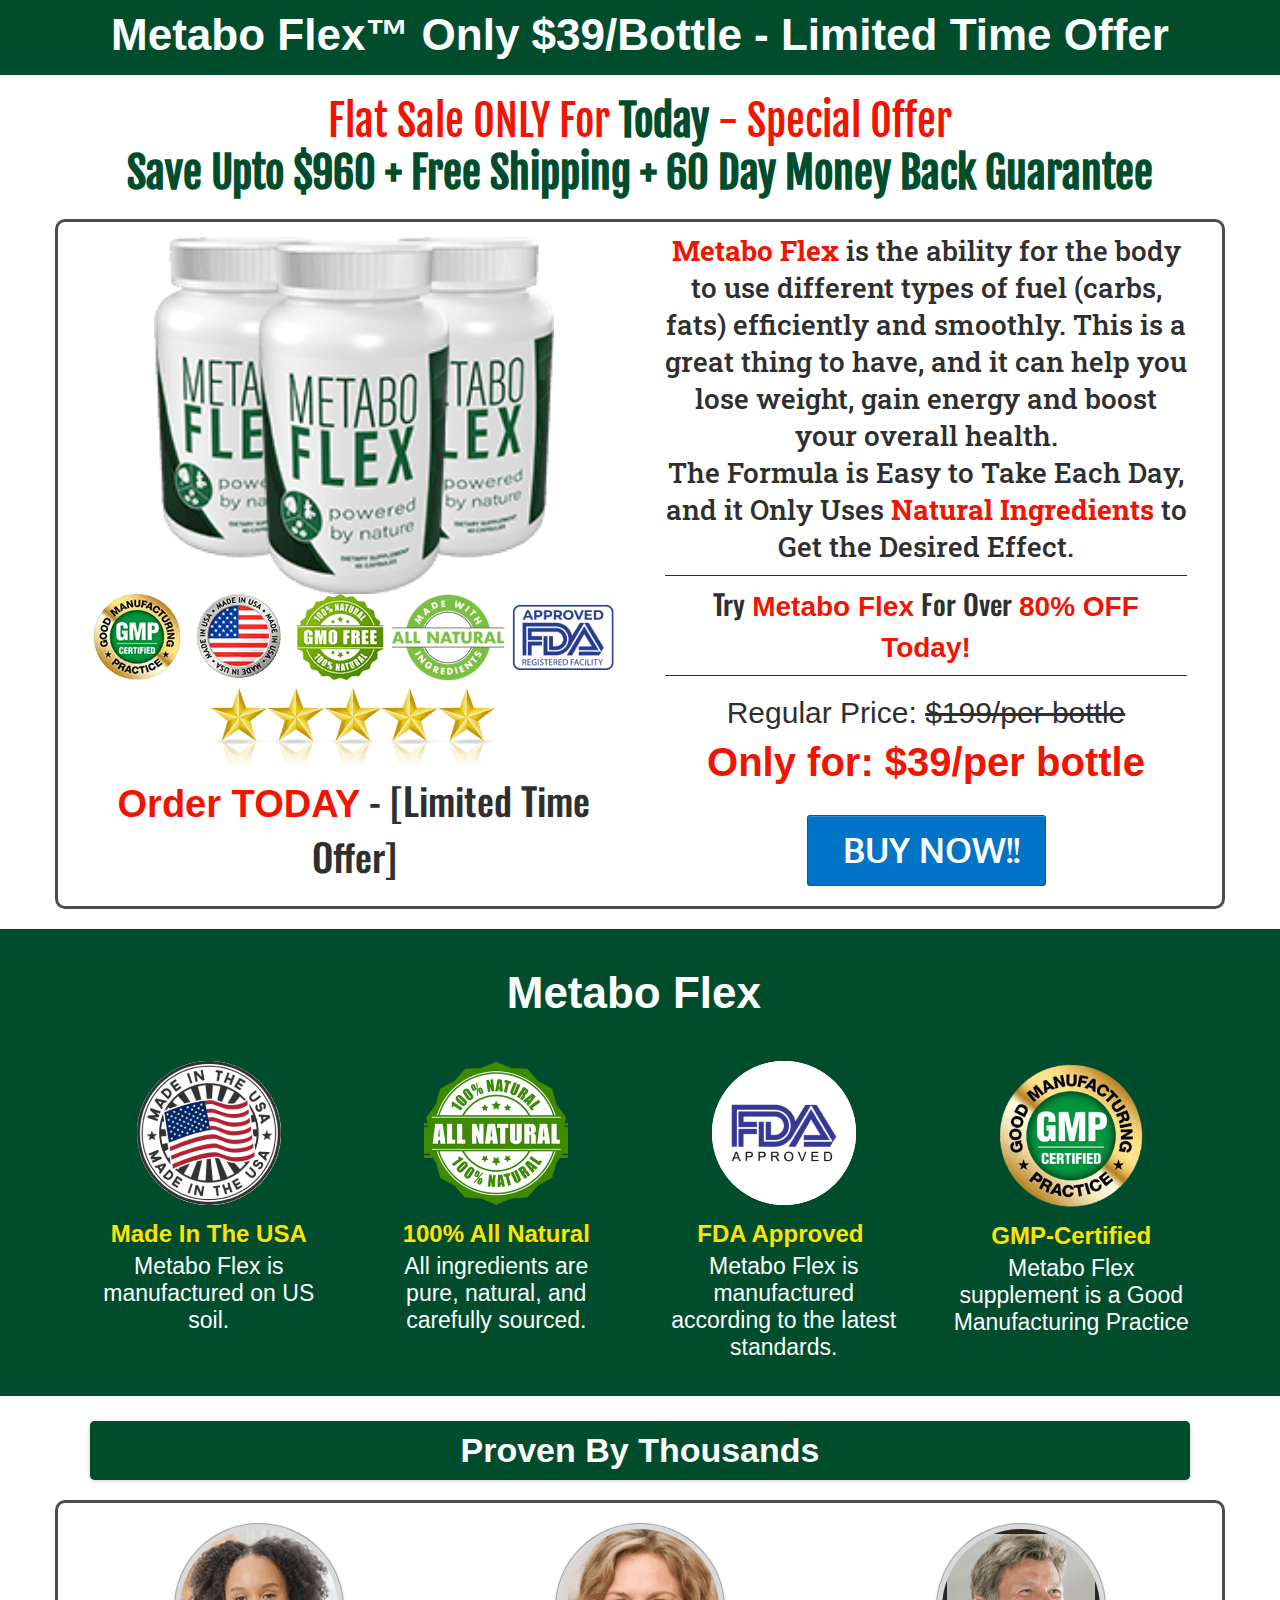
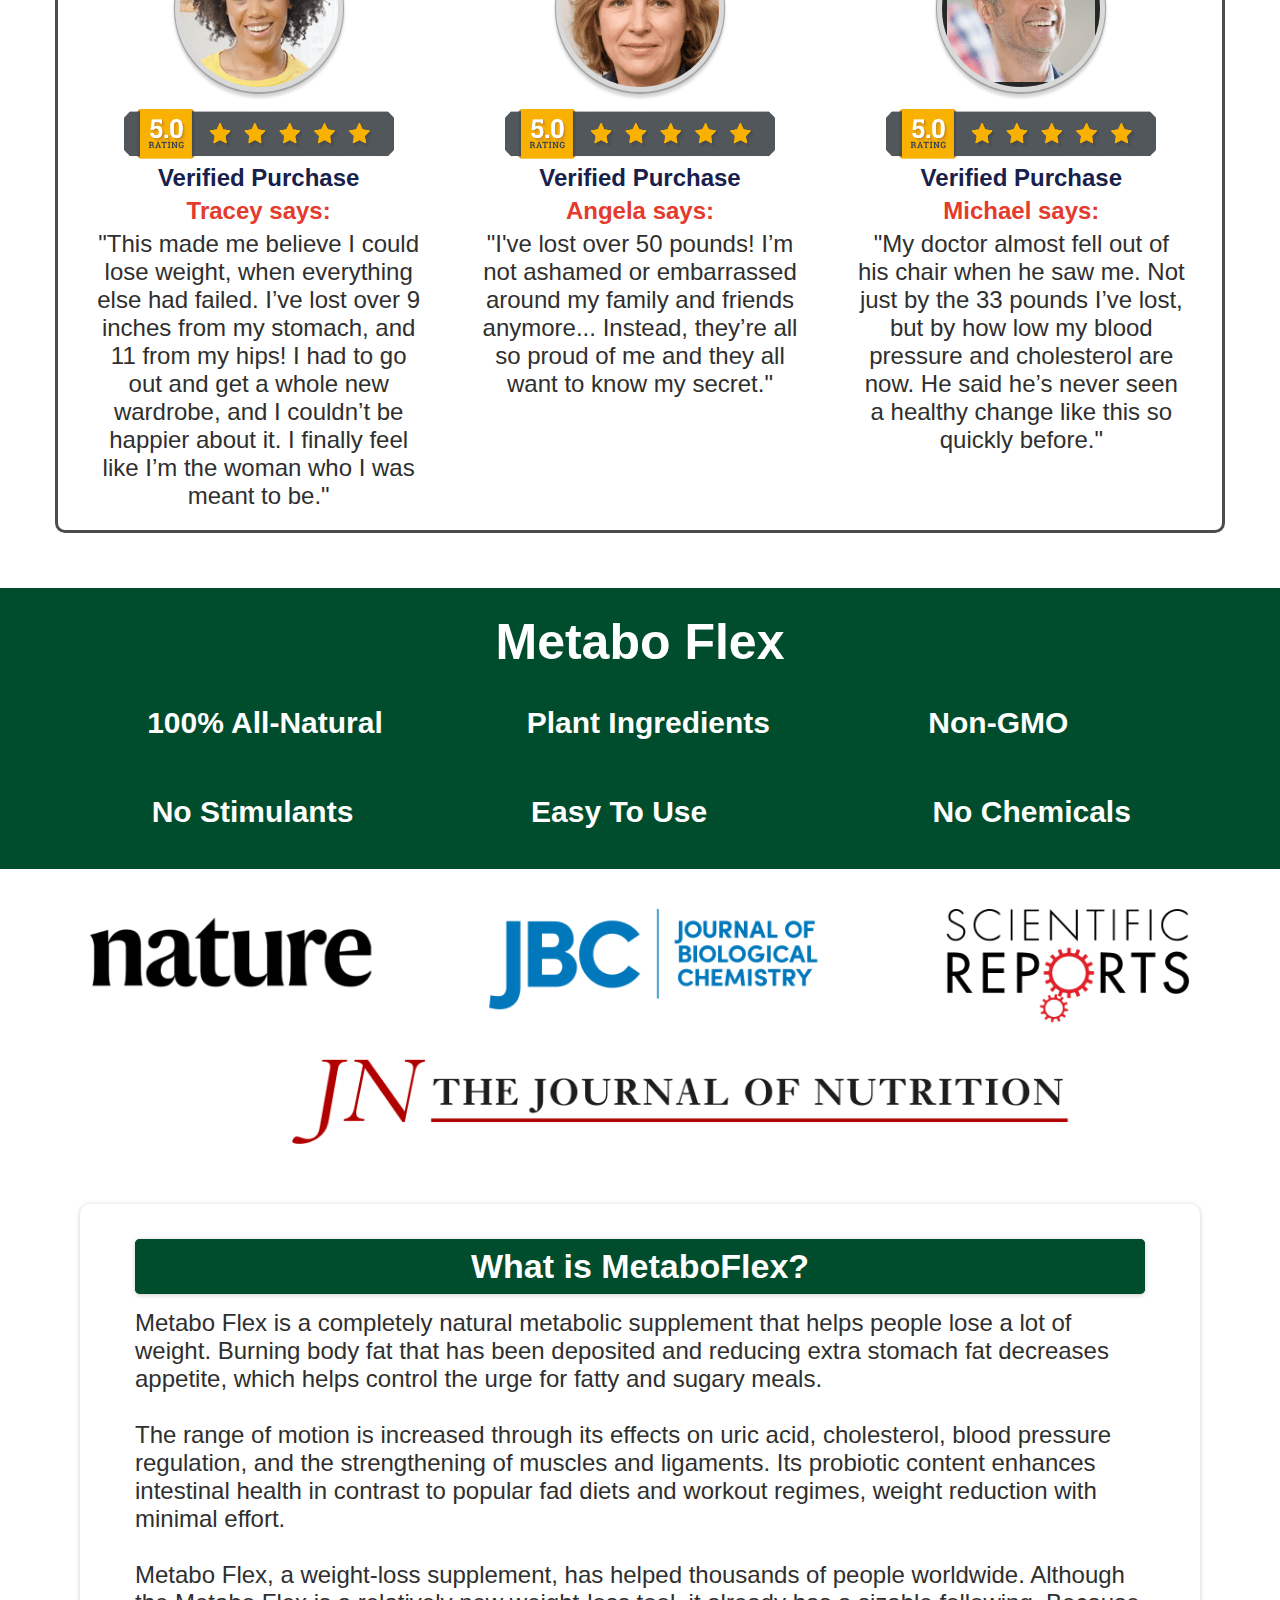
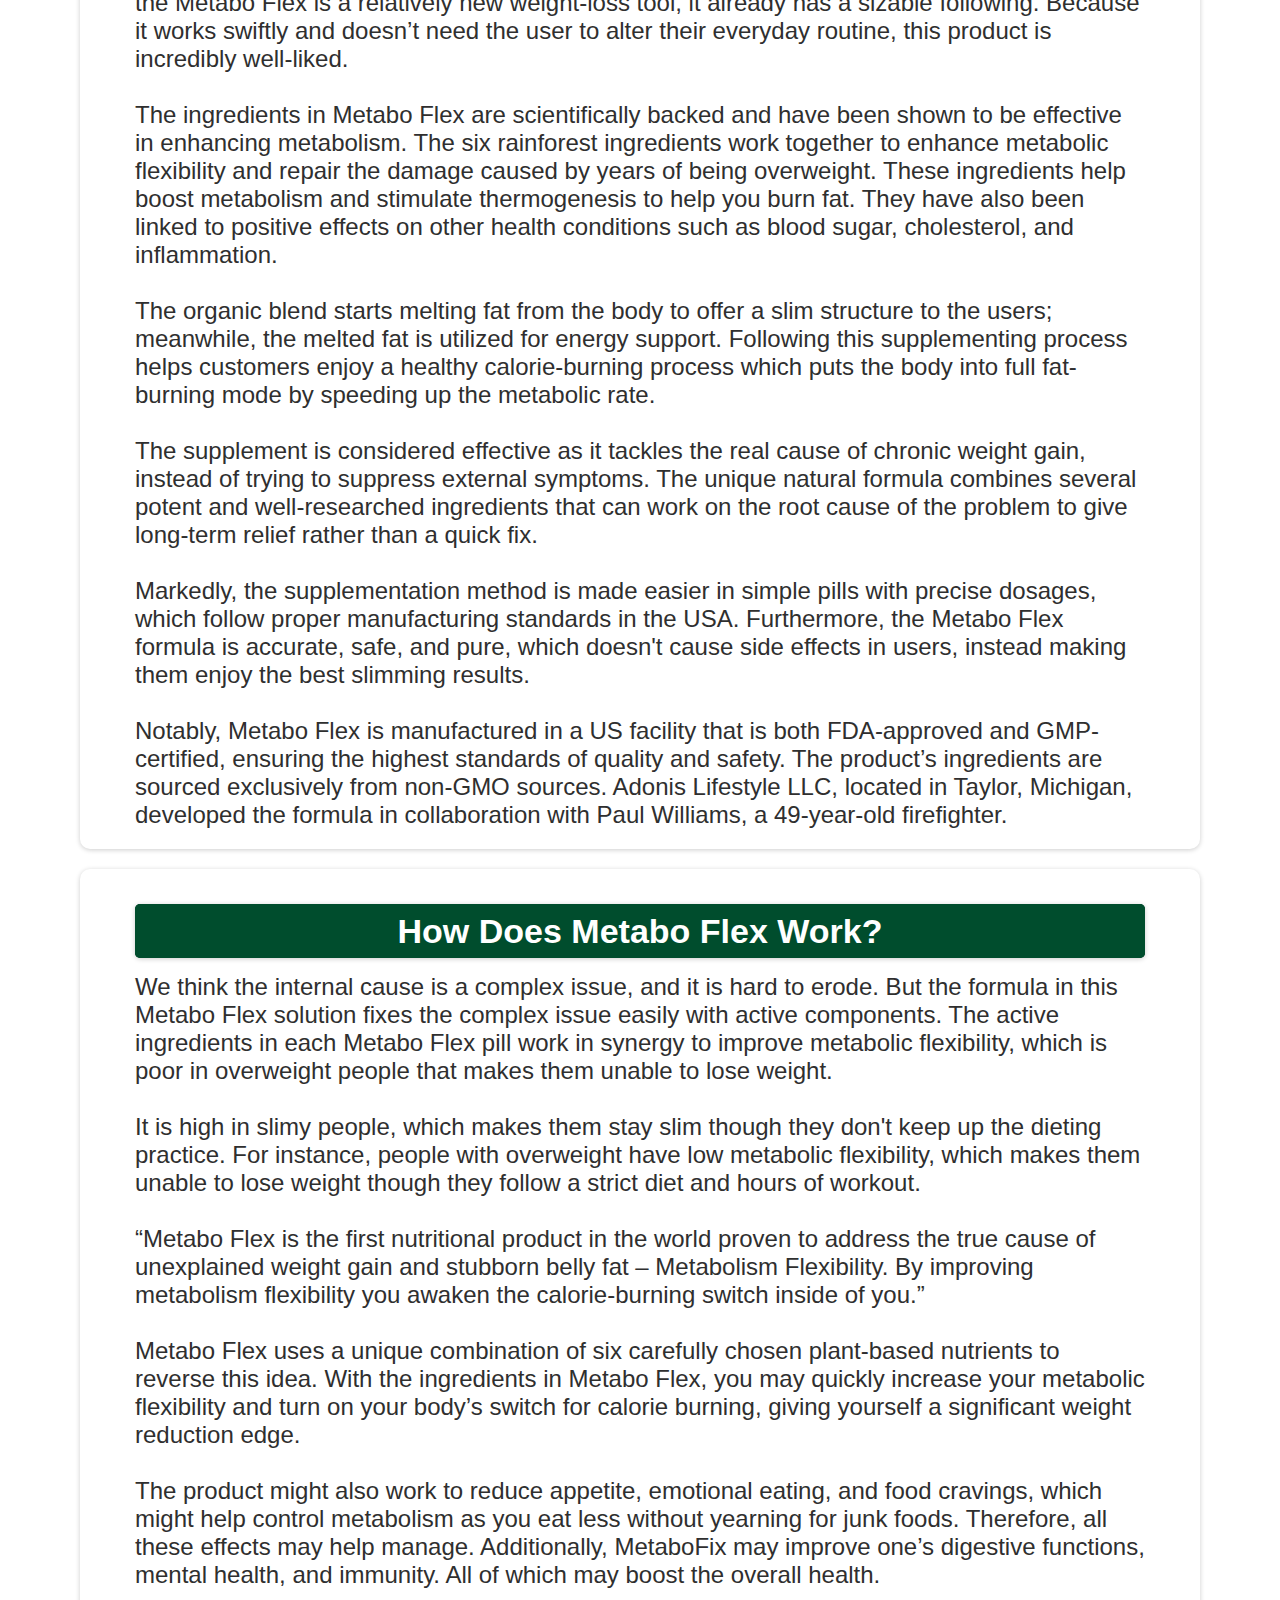
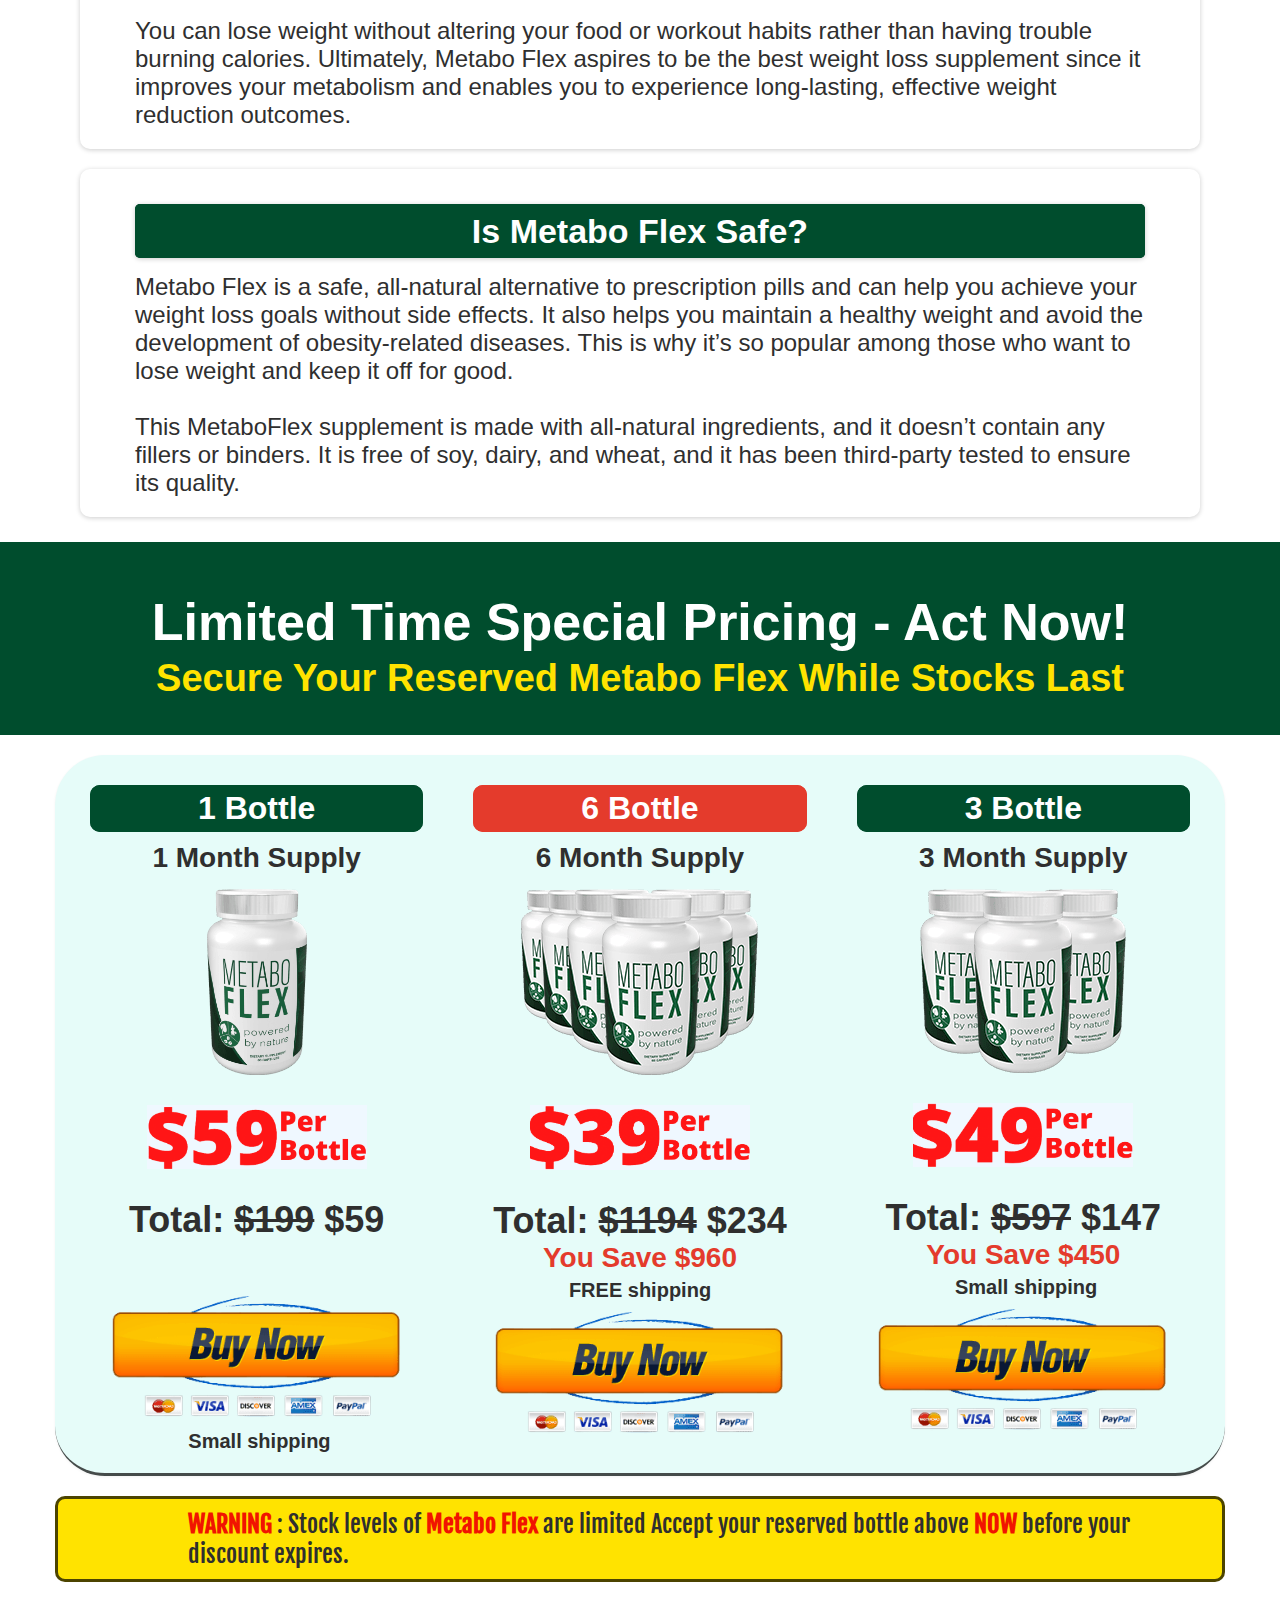
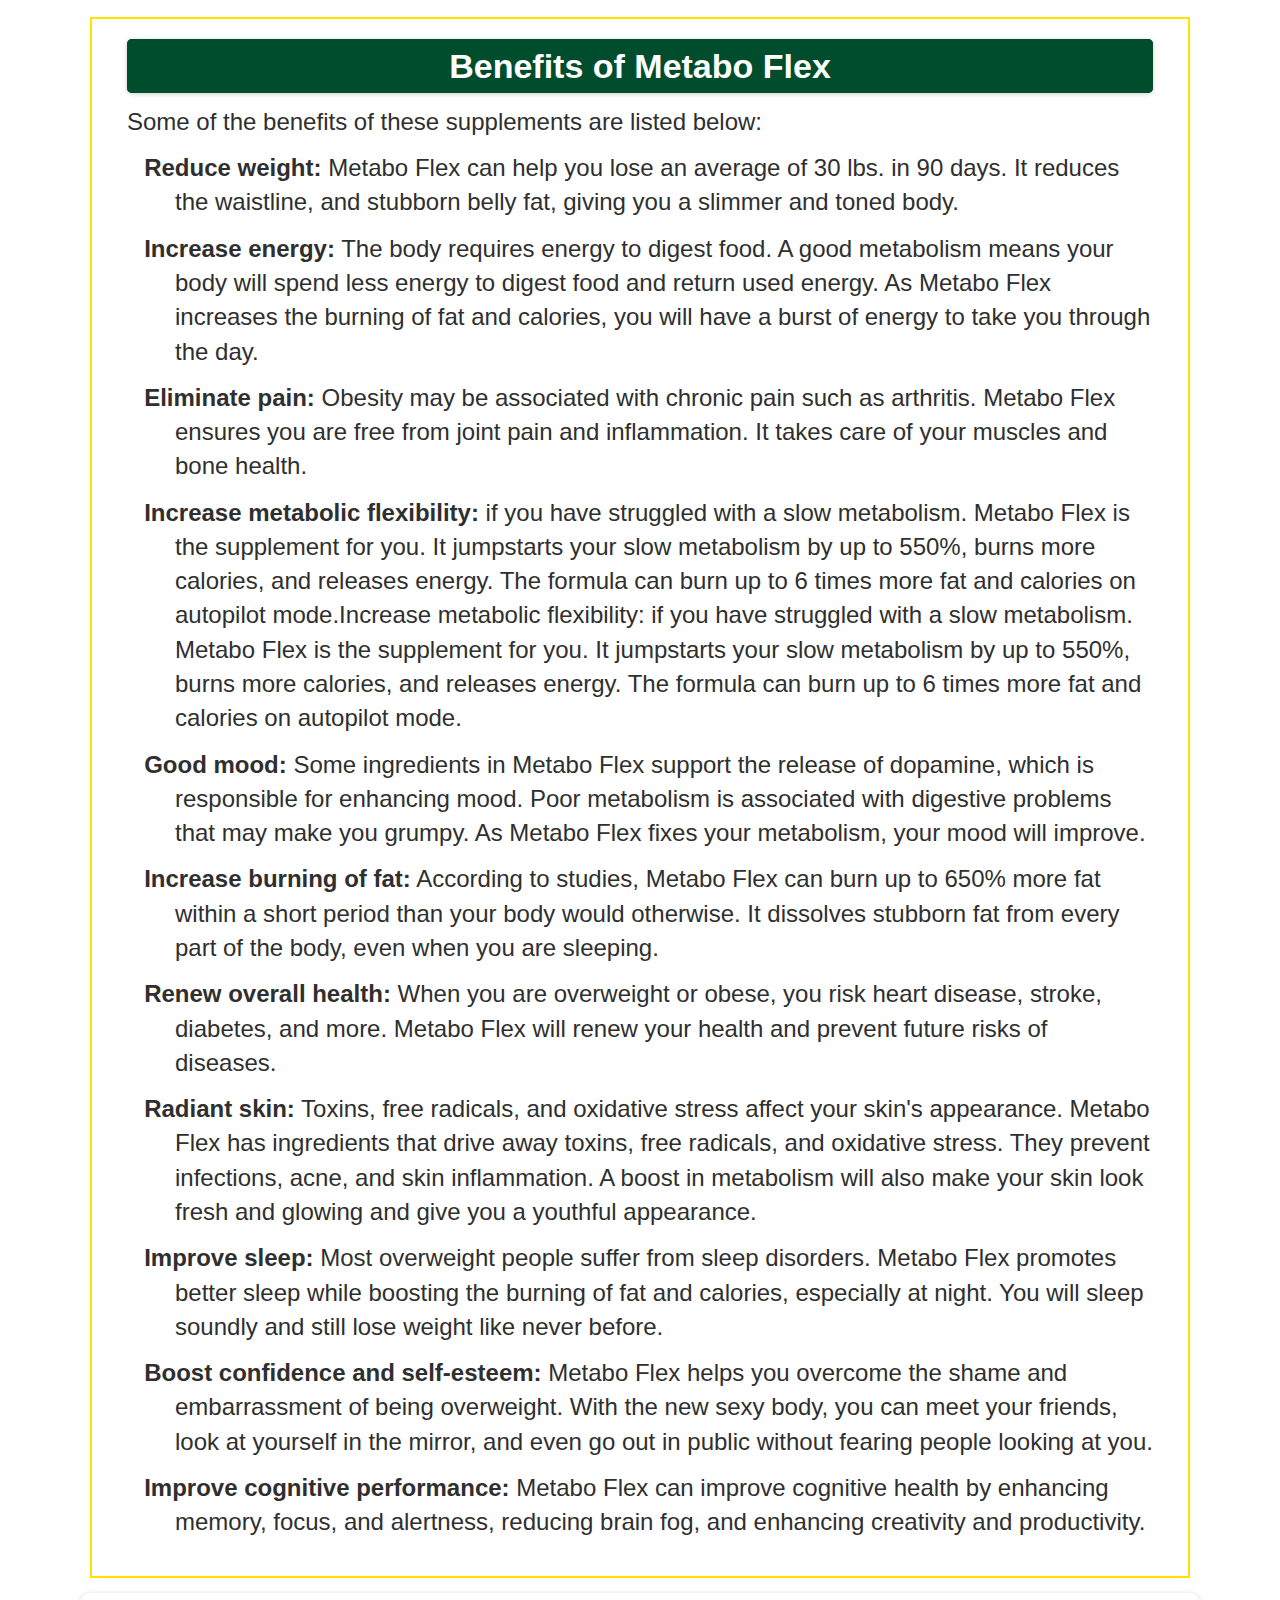
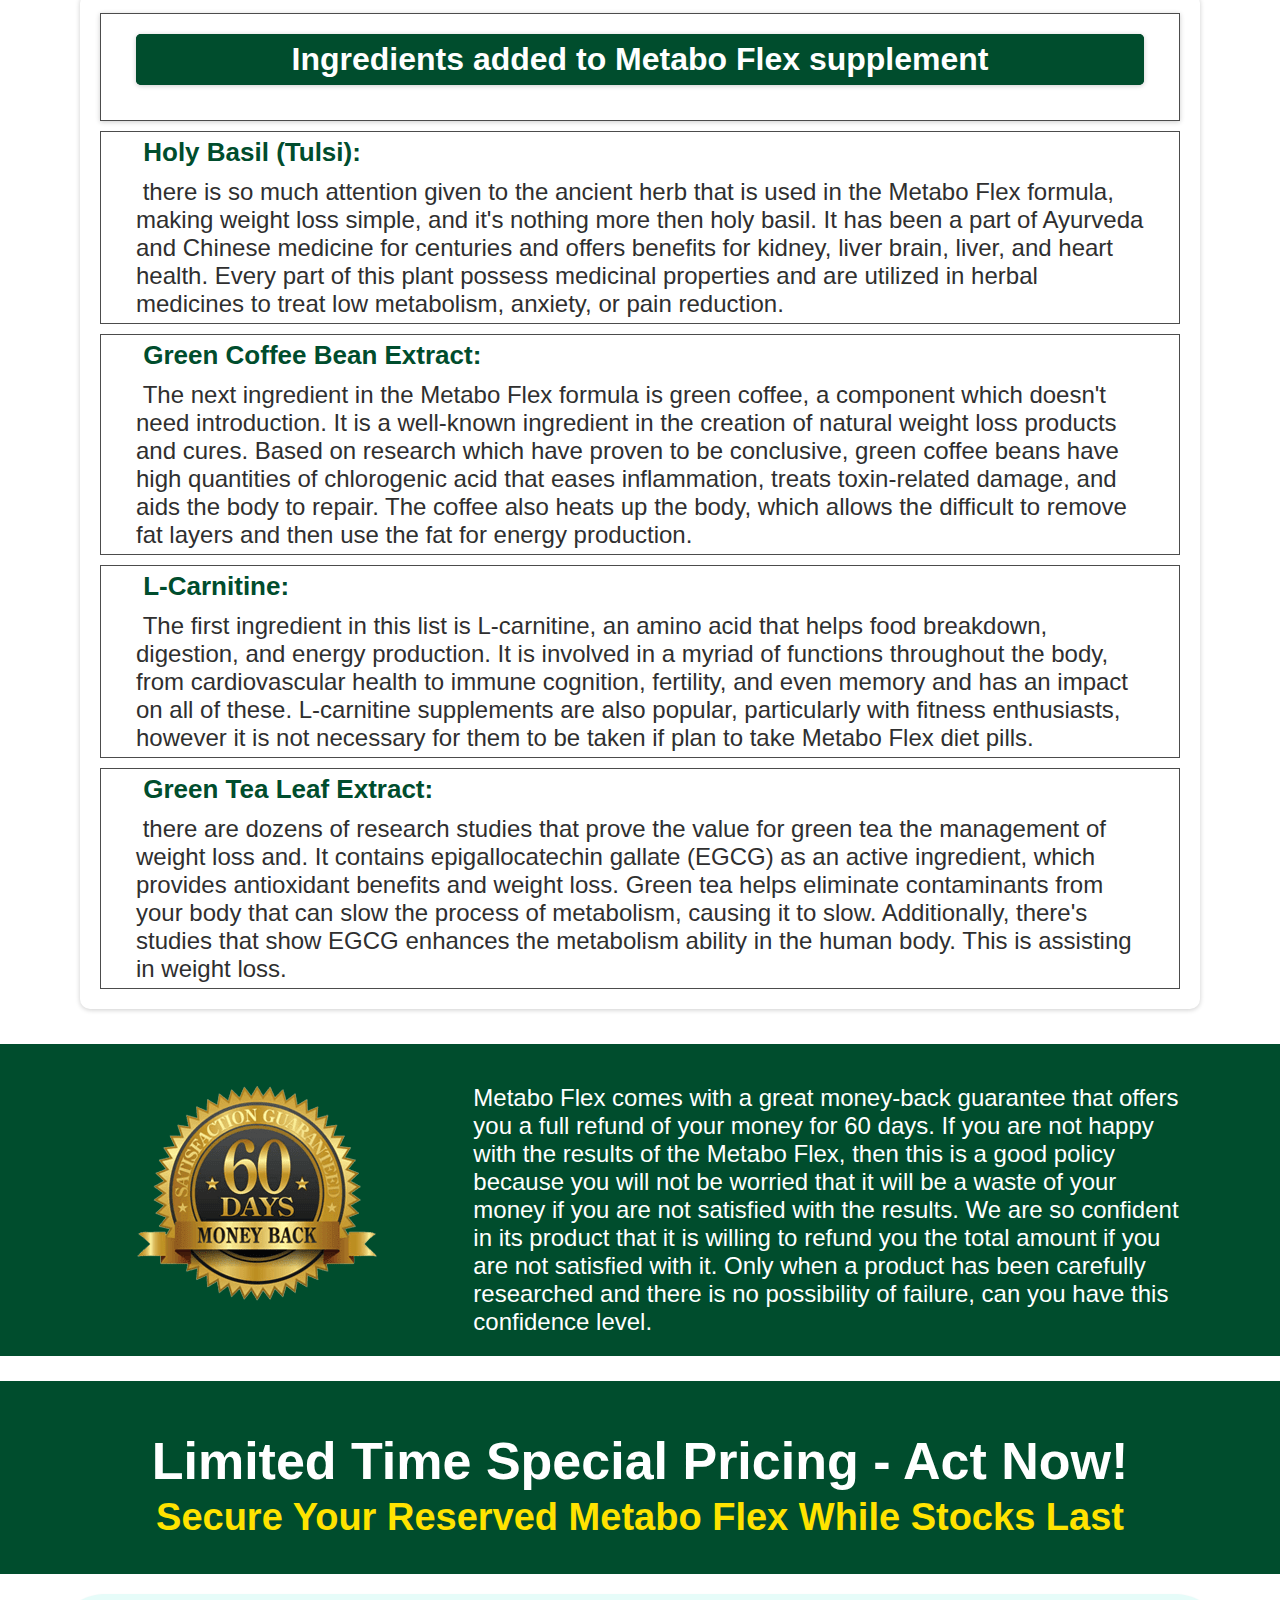
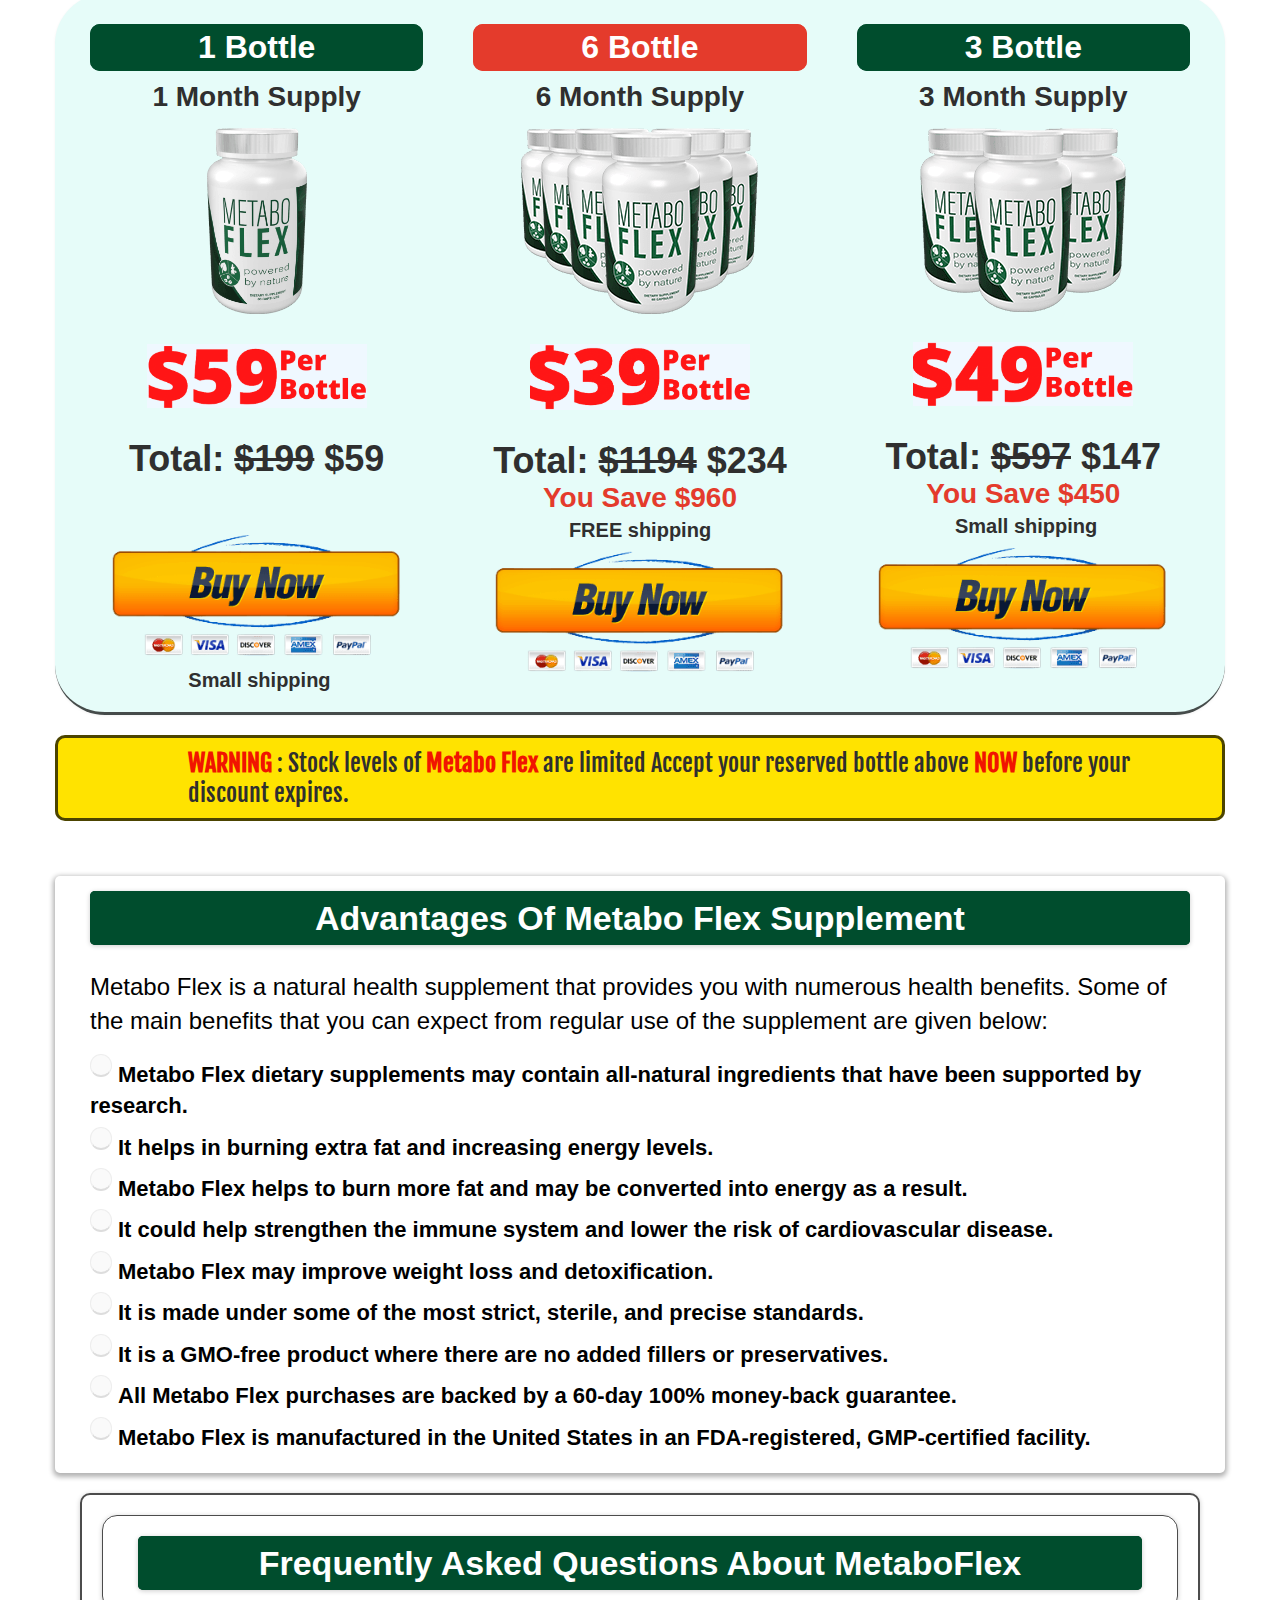
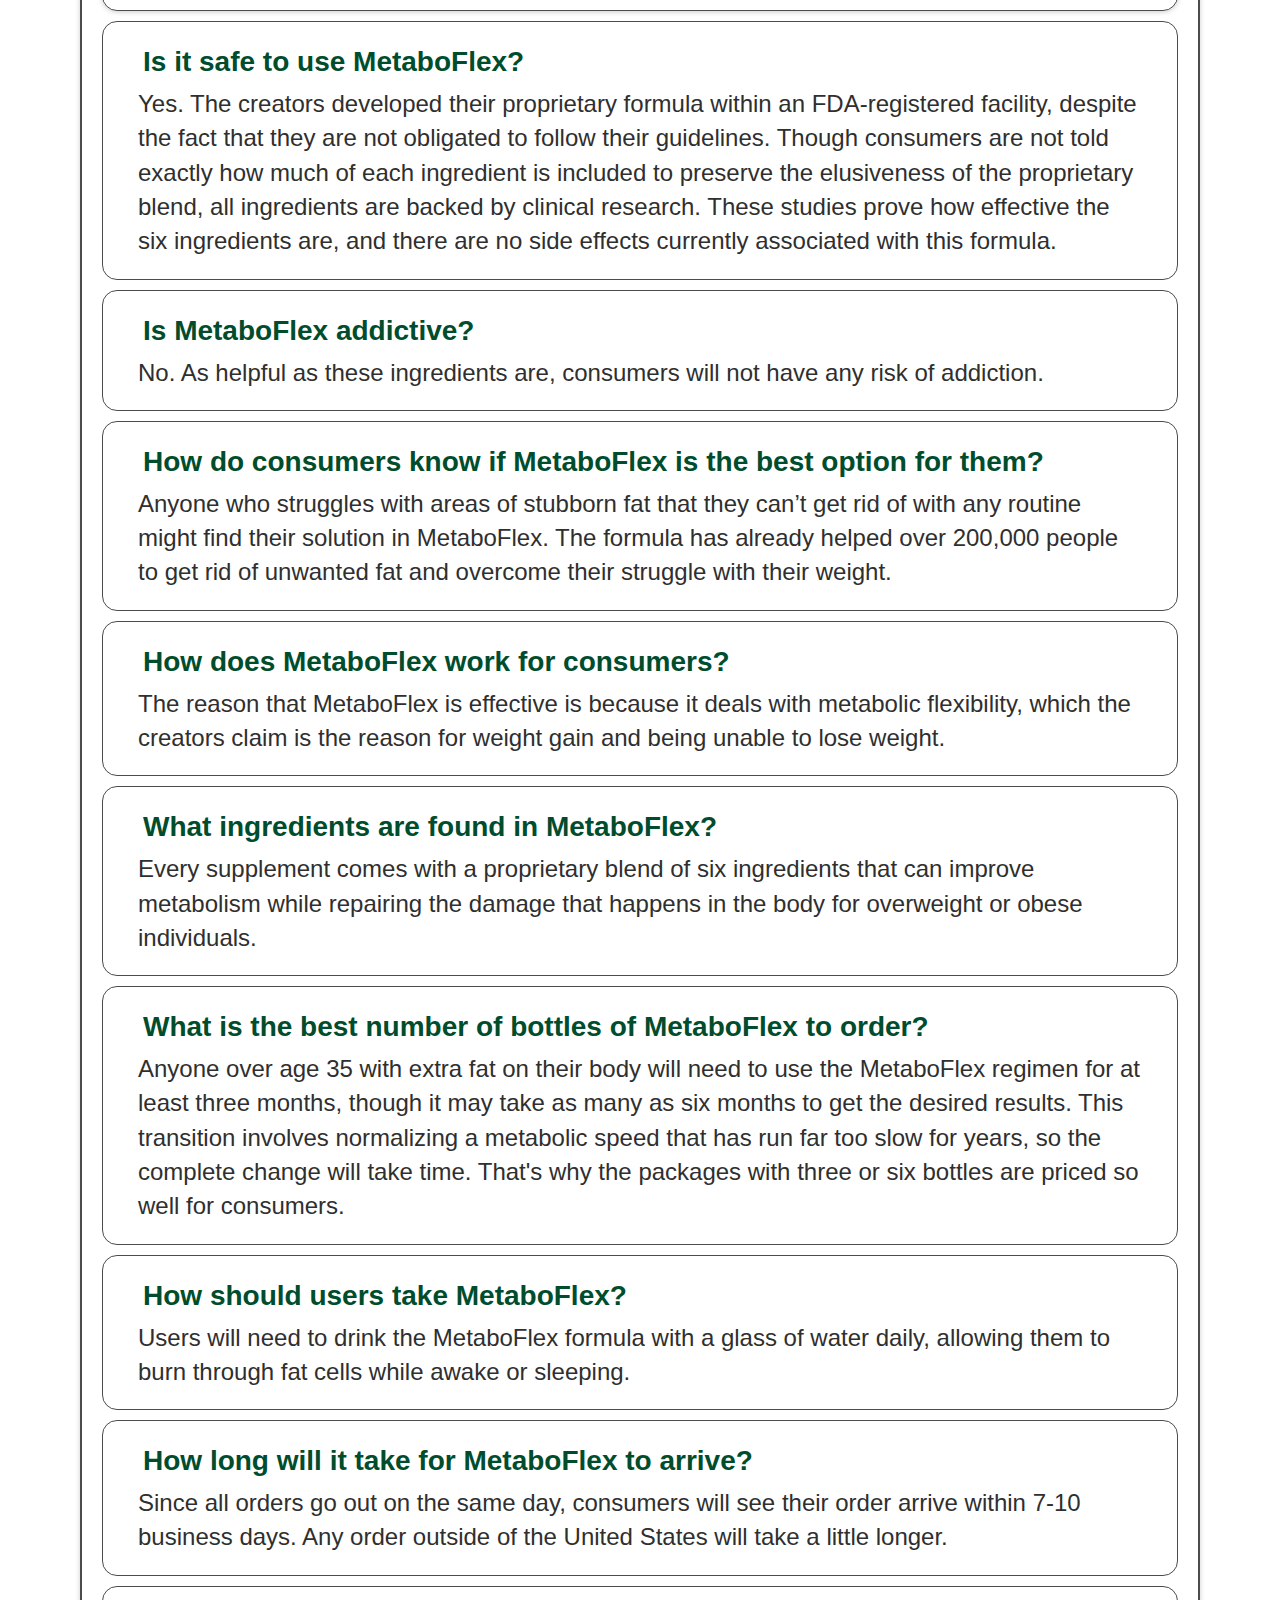
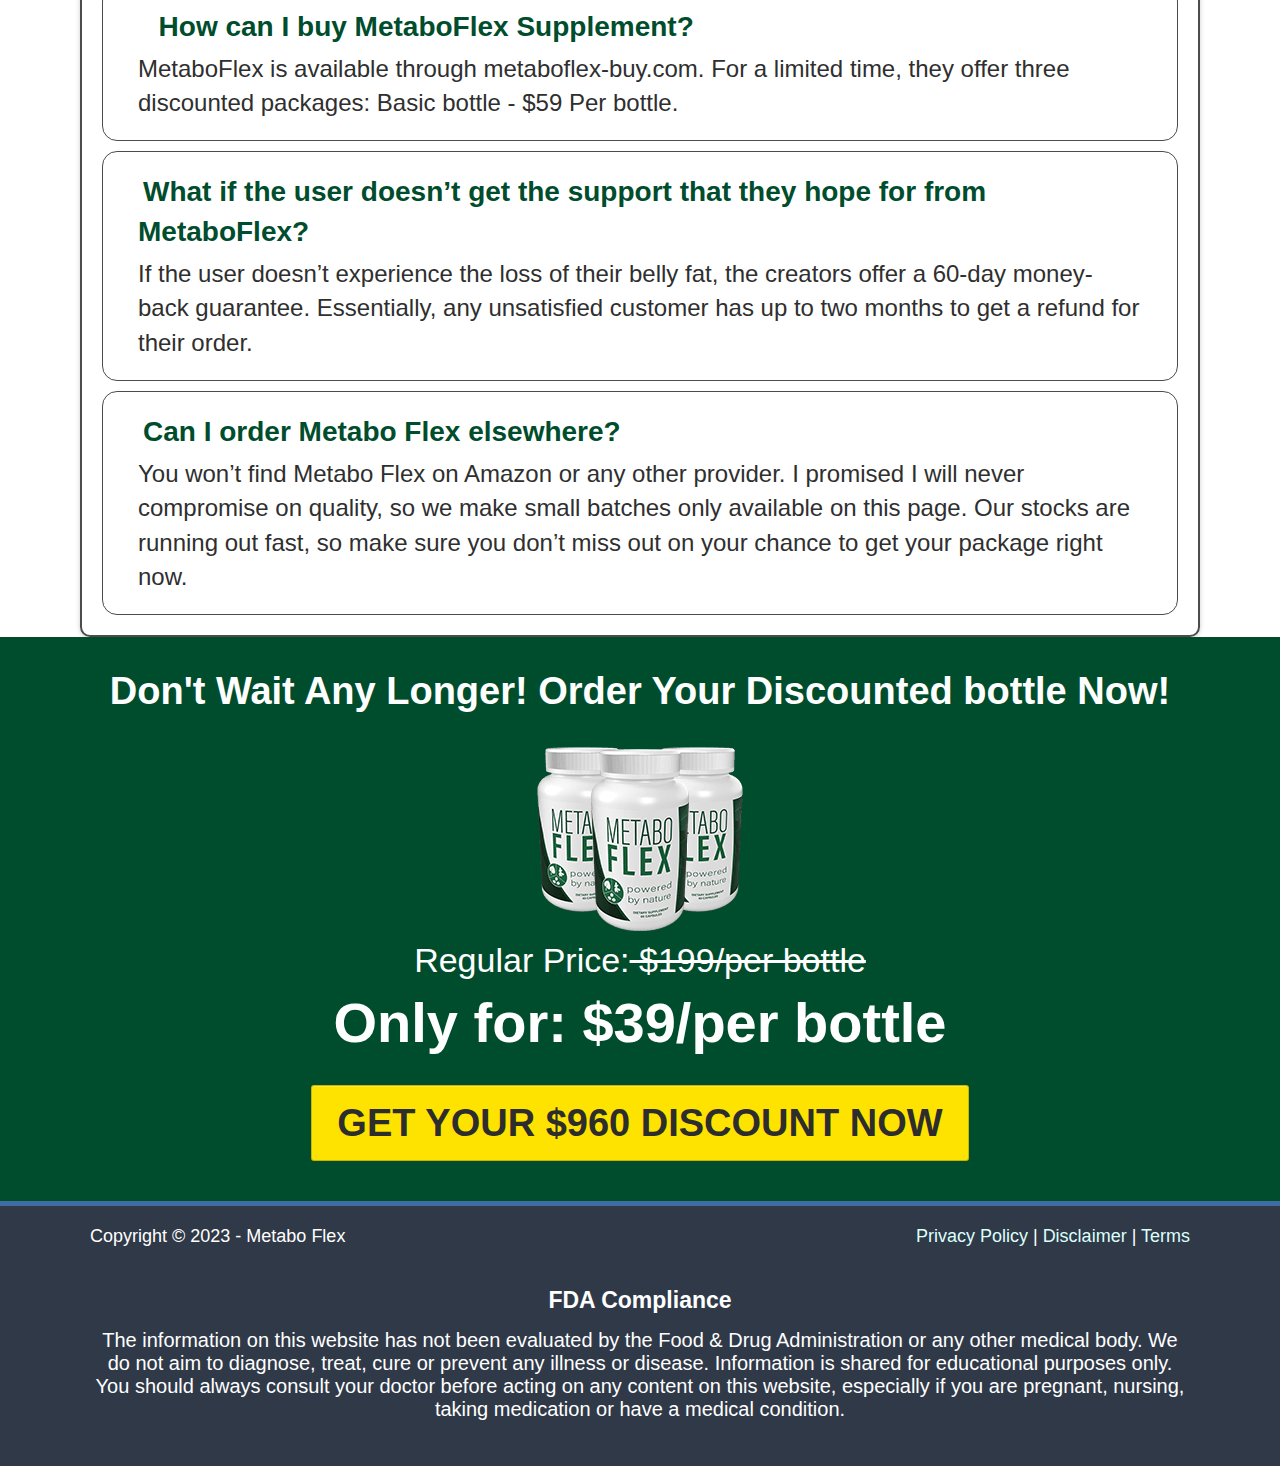
==== index.html @ f7bf489c "sum" ====
<!DOCTYPE html>
<html lang="en"
  class="clickfunnels-com bgCover wf-proximanova-i4-active wf-proximanova-i7-active wf-proximanova-n4-active wf-proximanova-n7-active wf-active wf-proximanova-i3-active wf-proximanova-n3-active wf-proximanovasoft-n4-active wf-proximanovasoft-n7-active wf-proximasoft-n4-active wf-proximasoft-i4-active wf-proximasoft-i6-active wf-proximasoft-n6-active wf-proximasoft-i7-active wf-proximasoft-n7-active "
  style="overflow: initial; background-color: rgb(255, 255, 255);">


<meta http-equiv="content-type" content="text/html;charset=utf-8" /><!-- /Added by M. Ke100 -->

<head data-next-url data-this-url="metaboflex-buy.html">
  <meta charset="UTF-8">
  <script
    type="text/javascript">window.NREUM || (NREUM = {}); NREUM.info = { "beacon": "bam.nr-data.net", "errorBeacon": "bam.nr-data.net", "licenseKey": "NRJS-14b9fc0143e6570151a", "applicationID": "545462463", "transactionName": "IgpZQUBdWF8DFEsXEQQXR1RVV0ccFgcDBxFOFUJXXltHWwMC", "queueTime": 0, "applicationTime": 470, "agent": "" }</script>
  <script
    type="text/javascript">(window.NREUM || (NREUM = {})).init = { privacy: { cookies_enabled: true }, ajax: { deny_list: ["bam.nr-data.net"] }, distributed_tracing: { enabled: true } }; (window.NREUM || (NREUM = {})).loader_config = { agentID: "601403195", accountID: "4005870", trustKey: "2882645", xpid: "UAYHVF5UCBAFUFRWAQMDUFc=", licenseKey: "NRJS-14b9fc0143e6570151a", applicationID: "545462463" };;/*! For license information please see nr-loader-spa-1.238.0.min.js.LICENSE.txt */
      (() => { "use strict"; var e, t, r = { 5763: (e, t, r) => { r.d(t, { P_: () => f, Mt: () => p, C5: () => s, DL: () => v, OP: () => T, lF: () => D, Yu: () => y, Dg: () => h, CX: () => c, GE: () => b, sU: () => _ }); var n = r(8632), i = r(9567); const o = { beacon: n.ce.beacon, errorBeacon: n.ce.errorBeacon, licenseKey: void 0, applicationID: void 0, sa: void 0, queueTime: void 0, applicationTime: void 0, ttGuid: void 0, user: void 0, account: void 0, product: void 0, extra: void 0, jsAttributes: {}, userAttributes: void 0, atts: void 0, transactionName: void 0, tNamePlain: void 0 }, a = {}; function s(e) { if (!e) throw new Error("All info objects require an agent identifier!"); if (!a[e]) throw new Error("Info for ".concat(e, " was never set")); return a[e] } function c(e, t) { if (!e) throw new Error("All info objects require an agent identifier!"); a[e] = (0, i.D)(t, o), (0, n.Qy)(e, a[e], "info") } var u = r(7056); const d = () => { const e = { blockSelector: "[data-nr-block]", maskInputOptions: { password: !0 } }; return { allow_bfcache: !0, privacy: { cookies_enabled: !0 }, ajax: { deny_list: void 0, block_internal: !0, enabled: !0, harvestTimeSeconds: 10 }, distributed_tracing: { enabled: void 0, exclude_newrelic_header: void 0, cors_use_newrelic_header: void 0, cors_use_tracecontext_headers: void 0, allowed_origins: void 0 }, session: { domain: void 0, expiresMs: u.oD, inactiveMs: u.Hb }, ssl: void 0, obfuscate: void 0, jserrors: { enabled: !0, harvestTimeSeconds: 10 }, metrics: { enabled: !0 }, page_action: { enabled: !0, harvestTimeSeconds: 30 }, page_view_event: { enabled: !0 }, page_view_timing: { enabled: !0, harvestTimeSeconds: 30, long_task: !1 }, session_trace: { enabled: !0, harvestTimeSeconds: 10 }, harvest: { tooManyRequestsDelay: 60 }, session_replay: { enabled: !1, harvestTimeSeconds: 60, sampleRate: .1, errorSampleRate: .1, maskTextSelector: "*", maskAllInputs: !0, get blockClass() { return "nr-block" }, get ignoreClass() { return "nr-ignore" }, get maskTextClass() { return "nr-mask" }, get blockSelector() { return e.blockSelector }, set blockSelector(t) { e.blockSelector += ",".concat(t) }, get maskInputOptions() { return e.maskInputOptions }, set maskInputOptions(t) { e.maskInputOptions = { ...t, password: !0 } } }, spa: { enabled: !0, harvestTimeSeconds: 10 } } }, l = {}; function f(e) { if (!e) throw new Error("All configuration objects require an agent identifier!"); if (!l[e]) throw new Error("Configuration for ".concat(e, " was never set")); return l[e] } function h(e, t) { if (!e) throw new Error("All configuration objects require an agent identifier!"); l[e] = (0, i.D)(t, d()), (0, n.Qy)(e, l[e], "config") } function p(e, t) { if (!e) throw new Error("All configuration objects require an agent identifier!"); var r = f(e); if (r) { for (var n = t.split("."), i = 0; i < n.length - 1; i++)if ("object" != typeof (r = r[n[i]])) return; r = r[n[n.length - 1]] } return r } const g = { accountID: void 0, trustKey: void 0, agentID: void 0, licenseKey: void 0, applicationID: void 0, xpid: void 0 }, m = {}; function v(e) { if (!e) throw new Error("All loader-config objects require an agent identifier!"); if (!m[e]) throw new Error("LoaderConfig for ".concat(e, " was never set")); return m[e] } function b(e, t) { if (!e) throw new Error("All loader-config objects require an agent identifier!"); m[e] = (0, i.D)(t, g), (0, n.Qy)(e, m[e], "loader_config") } const y = (0, n.mF)().o; var w = r(385), A = r(6818); const x = { buildEnv: A.Re, bytesSent: {}, queryBytesSent: {}, customTransaction: void 0, disabled: !1, distMethod: A.gF, isolatedBacklog: !1, loaderType: void 0, maxBytes: 3e4, offset: Math.floor(w._A?.performance?.timeOrigin || w._A?.performance?.timing?.navigationStart || Date.now()), onerror: void 0, origin: "" + w._A.location, ptid: void 0, releaseIds: {}, session: void 0, xhrWrappable: "function" == typeof w._A.XMLHttpRequest?.prototype?.addEventListener, version: A.q4, denyList: void 0 }, E = {}; function T(e) { if (!e) throw new Error("All runtime objects require an agent identifier!"); if (!E[e]) throw new Error("Runtime for ".concat(e, " was never set")); return E[e] } function _(e, t) { if (!e) throw new Error("All runtime objects require an agent identifier!"); E[e] = (0, i.D)(t, x), (0, n.Qy)(e, E[e], "runtime") } function D(e) { return function (e) { try { const t = s(e); return !!t.licenseKey && !!t.errorBeacon && !!t.applicationID } catch (e) { return !1 } }(e) } }, 9567: (e, t, r) => { r.d(t, { D: () => i }); var n = r(50); function i(e, t) { try { if (!e || "object" != typeof e) return (0, n.Z)("Setting a Configurable requires an object as input"); if (!t || "object" != typeof t) return (0, n.Z)("Setting a Configurable requires a model to set its initial properties"); const r = Object.create(Object.getPrototypeOf(t), Object.getOwnPropertyDescriptors(t)), o = 0 === Object.keys(r).length ? e : r; for (let a in o) if (void 0 !== e[a]) try { "object" == typeof e[a] && "object" == typeof t[a] ? r[a] = i(e[a], t[a]) : r[a] = e[a] } catch (e) { (0, n.Z)("An error occurred while setting a property of a Configurable", e) } return r } catch (e) { (0, n.Z)("An error occured while setting a Configurable", e) } } }, 6818: (e, t, r) => { r.d(t, { Re: () => i, gF: () => o, q4: () => n }); const n = "1.238.0", i = "PROD", o = "CDN" }, 385: (e, t, r) => { r.d(t, { FN: () => a, IF: () => u, Nk: () => l, Tt: () => s, _A: () => o, il: () => n, pL: () => c, v6: () => i, w1: () => d }); const n = "undefined" != typeof window && !!window.document, i = "undefined" != typeof WorkerGlobalScope && ("undefined" != typeof self && self instanceof WorkerGlobalScope && self.navigator instanceof WorkerNavigator || "undefined" != typeof globalThis && globalThis instanceof WorkerGlobalScope && globalThis.navigator instanceof WorkerNavigator), o = n ? window : "undefined" != typeof WorkerGlobalScope && ("undefined" != typeof self && self instanceof WorkerGlobalScope && self || "undefined" != typeof globalThis && globalThis instanceof WorkerGlobalScope && globalThis), a = "" + o?.location, s = /iPad|iPhone|iPod/.test(navigator.userAgent), c = s && "undefined" == typeof SharedWorker, u = (() => { const e = navigator.userAgent.match(/Firefox[/\s](\d+\.\d+)/); return Array.isArray(e) && e.length >= 2 ? +e[1] : 0 })(), d = Boolean(n && window.document.documentMode), l = !!navigator.sendBeacon }, 1117: (e, t, r) => { r.d(t, { w: () => o }); var n = r(50); const i = { agentIdentifier: "", ee: void 0 }; class o { constructor(e) { try { if ("object" != typeof e) return (0, n.Z)("shared context requires an object as input"); this.sharedContext = {}, Object.assign(this.sharedContext, i), Object.entries(e).forEach((e => { let [t, r] = e; Object.keys(i).includes(t) && (this.sharedContext[t] = r) })) } catch (e) { (0, n.Z)("An error occured while setting SharedContext", e) } } } }, 8e3: (e, t, r) => { r.d(t, { L: () => d, R: () => c }); var n = r(8325), i = r(1284), o = r(4322), a = r(3325); const s = {}; function c(e, t) { const r = { staged: !1, priority: a.p[t] || 0 }; u(e), s[e].get(t) || s[e].set(t, r) } function u(e) { e && (s[e] || (s[e] = new Map)) } function d() { let e = arguments.length > 0 && void 0 !== arguments[0] ? arguments[0] : "", t = arguments.length > 1 && void 0 !== arguments[1] ? arguments[1] : "feature"; if (u(e), !e || !s[e].get(t)) return a(t); s[e].get(t).staged = !0; const r = [...s[e]]; function a(t) { const r = e ? n.ee.get(e) : n.ee, a = o.X.handlers; if (r.backlog && a) { var s = r.backlog[t], c = a[t]; if (c) { for (var u = 0; s && u < s.length; ++u)l(s[u], c); (0, i.D)(c, (function (e, t) { (0, i.D)(t, (function (t, r) { r[0].on(e, r[1]) })) })) } delete a[t], r.backlog[t] = null, r.emit("drain-" + t, []) } } r.every((e => { let [t, r] = e; return r.staged })) && (r.sort(((e, t) => e[1].priority - t[1].priority)), r.forEach((e => { let [t] = e; a(t) }))) } function l(e, t) { var r = e[1]; (0, i.D)(t[r], (function (t, r) { var n = e[0]; if (r[0] === n) { var i = r[1], o = e[3], a = e[2]; i.apply(o, a) } })) } }, 8325: (e, t, r) => { r.d(t, { A: () => c, ee: () => u }); var n = r(8632), i = r(2210), o = r(5763); class a { constructor(e) { this.contextId = e } } var s = r(3117); const c = "nr@context:".concat(s.a), u = function e(t, r) { var n = {}, s = {}, d = {}, f = !1; try { f = 16 === r.length && (0, o.OP)(r).isolatedBacklog } catch (e) { } var h = { on: g, addEventListener: g, removeEventListener: function (e, t) { var r = n[e]; if (!r) return; for (var i = 0; i < r.length; i++)r[i] === t && r.splice(i, 1) }, emit: function (e, r, n, i, o) { !1 !== o && (o = !0); if (u.aborted && !i) return; t && o && t.emit(e, r, n); for (var a = p(n), c = m(e), d = c.length, l = 0; l < d; l++)c[l].apply(a, r); var f = b()[s[e]]; f && f.push([h, e, r, a]); return a }, get: v, listeners: m, context: p, buffer: function (e, t) { const r = b(); if (t = t || "feature", h.aborted) return; Object.entries(e || {}).forEach((e => { let [n, i] = e; s[i] = t, t in r || (r[t] = []) })) }, abort: l, aborted: !1, isBuffering: function (e) { return !!b()[s[e]] }, debugId: r, backlog: f ? {} : t && "object" == typeof t.backlog ? t.backlog : {} }; return h; function p(e) { return e && e instanceof a ? e : e ? (0, i.X)(e, c, (() => new a(c))) : new a(c) } function g(e, t) { n[e] = m(e).concat(t) } function m(e) { return n[e] || [] } function v(t) { return d[t] = d[t] || e(h, t) } function b() { return h.backlog } }(void 0, "globalEE"), d = (0, n.fP)(); function l() { u.aborted = !0, u.backlog = {} } d.ee || (d.ee = u) }, 5546: (e, t, r) => { r.d(t, { E: () => n, p: () => i }); var n = r(8325).ee.get("handle"); function i(e, t, r, i, o) { o ? (o.buffer([e], i), o.emit(e, t, r)) : (n.buffer([e], i), n.emit(e, t, r)) } }, 4322: (e, t, r) => { r.d(t, { X: () => o }); var n = r(5546); o.on = a; var i = o.handlers = {}; function o(e, t, r, o) { a(o || n.E, i, e, t, r) } function a(e, t, r, i, o) { o || (o = "feature"), e || (e = n.E); var a = t[o] = t[o] || {}; (a[r] = a[r] || []).push([e, i]) } }, 3239: (e, t, r) => { r.d(t, { bP: () => s, iz: () => c, m$: () => a }); var n = r(385); let i = !1, o = !1; try { const e = { get passive() { return i = !0, !1 }, get signal() { return o = !0, !1 } }; n._A.addEventListener("test", null, e), n._A.removeEventListener("test", null, e) } catch (e) { } function a(e, t) { return i || o ? { capture: !!e, passive: i, signal: t } : !!e } function s(e, t) { let r = arguments.length > 2 && void 0 !== arguments[2] && arguments[2], n = arguments.length > 3 ? arguments[3] : void 0; window.addEventListener(e, t, a(r, n)) } function c(e, t) { let r = arguments.length > 2 && void 0 !== arguments[2] && arguments[2], n = arguments.length > 3 ? arguments[3] : void 0; document.addEventListener(e, t, a(r, n)) } }, 3117: (e, t, r) => { r.d(t, { a: () => n }); const n = (0, r(4402).Rl)() }, 4402: (e, t, r) => { r.d(t, { Ht: () => u, M: () => c, Rl: () => a, ky: () => s }); var n = r(385); const i = "xxxxxxxx-xxxx-4xxx-yxxx-xxxxxxxxxxxx"; function o(e, t) { return e ? 15 & e[t] : 16 * Math.random() | 0 } function a() { const e = n._A?.crypto || n._A?.msCrypto; let t, r = 0; return e && e.getRandomValues && (t = e.getRandomValues(new Uint8Array(31))), i.split("").map((e => "x" === e ? o(t, ++r).toString(16) : "y" === e ? (3 & o() | 8).toString(16) : e)).join("") } function s(e) { const t = n._A?.crypto || n._A?.msCrypto; let r, i = 0; t && t.getRandomValues && (r = t.getRandomValues(new Uint8Array(31))); const a = []; for (var s = 0; s < e; s++)a.push(o(r, ++i).toString(16)); return a.join("") } function c() { return s(16) } function u() { return s(32) } }, 7056: (e, t, r) => { r.d(t, { Bq: () => n, Hb: () => o, oD: () => i }); const n = "NRBA", i = 144e5, o = 18e5 }, 7894: (e, t, r) => { function n() { return Math.round(performance.now()) } r.d(t, { z: () => n }) }, 7243: (e, t, r) => { r.d(t, { e: () => o }); var n = r(385), i = {}; function o(e) { if (e in i) return i[e]; if (0 === (e || "").indexOf("data:")) return { protocol: "data" }; let t; var r = n._A?.location, o = {}; if (n.il) t = document.createElement("a"), t.href = e; else try { t = new URL(e % 2cr.html) } catch (e) { return o } o.port = t.port; var a = t.href.split("://"); !o.port && a[1] && (o.port = a[1].split("index.html")[0].split("@").pop().split(":")[1]), o.port && "0" !== o.port || (o.port = "https" === a[0] ? "443" : "80"), o.hostname = t.hostname || r.hostname, o.pathname = t.pathname, o.protocol = a[0], "/" !== o.pathname.charAt(0) && (o.pathname = "/" + o.pathname); var s = !t.protocol || ":" === t.protocol || t.protocol === r.protocol, c = t.hostname === r.hostname && t.port === r.port; return o.sameOrigin = s && (!t.hostname || c), "/" === o.pathname && (i[e] = o), o } }, 50: (e, t, r) => { function n(e, t) { "function" == typeof console.warn && (console.warn("New Relic: ".concat(e)), t && console.warn(t)) } r.d(t, { Z: () => n }) }, 2587: (e, t, r) => { r.d(t, { N: () => c, T: () => u }); var n = r(8325), i = r(5546), o = r(8e3), a = r(3325); const s = { stn: [a.D.sessionTrace], err: [a.D.jserrors, a.D.metrics], ins: [a.D.pageAction], spa: [a.D.spa], sr: [a.D.sessionReplay, a.D.sessionTrace] }; function c(e, t) { const r = n.ee.get(t); e && "object" == typeof e && (Object.entries(e).forEach((e => { let [t, n] = e; void 0 === u[t] && (s[t] ? s[t].forEach((e => { n ? (0, i.p)("feat-" + t, [], void 0, e, r) : (0, i.p)("block-" + t, [], void 0, e, r), (0, i.p)("rumresp-" + t, [Boolean(n)], void 0, e, r) })) : n && (0, i.p)("feat-" + t, [], void 0, void 0, r), u[t] = Boolean(n)) })), Object.keys(s).forEach((e => { void 0 === u[e] && (s[e]?.forEach((t => (0, i.p)("rumresp-" + e, [!1], void 0, t, r))), u[e] = !1) })), (0, o.L)(t, a.D.pageViewEvent)) } const u = {} }, 2210: (e, t, r) => { r.d(t, { X: () => i }); var n = Object.prototype.hasOwnProperty; function i(e, t, r) { if (n.call(e, t)) return e[t]; var i = r(); if (Object.defineProperty && Object.keys) try { return Object.defineProperty(e, t, { value: i, writable: !0, enumerable: !1 }), i } catch (e) { } return e[t] = i, i } }, 1284: (e, t, r) => { r.d(t, { D: () => n }); const n = (e, t) => Object.entries(e || {}).map((e => { let [r, n] = e; return t(r, n) })) }, 4351: (e, t, r) => { r.d(t, { P: () => o }); var n = r(8325); const i = () => { const e = new WeakSet; return (t, r) => { if ("object" == typeof r && null !== r) { if (e.has(r)) return; e.add(r) } return r } }; function o(e) { try { return JSON.stringify(e, i()) } catch (e) { try { n.ee.emit("internal-error", [e]) } catch (e) { } } } }, 3960: (e, t, r) => { r.d(t, { K: () => a, b: () => o }); var n = r(3239); function i() { return "undefined" == typeof document || "complete" === document.readyState } function o(e, t) { if (i()) return e(); (0, n.bP)("load", e, t) } function a(e) { if (i()) return e(); (0, n.iz)("DOMContentLoaded", e) } }, 8632: (e, t, r) => { r.d(t, { EZ: () => u, Qy: () => c, ce: () => o, fP: () => a, gG: () => d, mF: () => s }); var n = r(7894), i = r(385); const o = { beacon: "bam.nr-data.net", errorBeacon: "bam.nr-data.net" }; function a() { return i._A.NREUM || (i._A.NREUM = {}), void 0 === i._A.newrelic && (i._A.newrelic = i._A.NREUM), i._A.NREUM } function s() { let e = a(); return e.o || (e.o = { ST: i._A.setTimeout, SI: i._A.setImmediate, CT: i._A.clearTimeout, XHR: i._A.XMLHttpRequest, REQ: i._A.Request, EV: i._A.Event, PR: i._A.Promise, MO: i._A.MutationObserver, FETCH: i._A.fetch }), e } function c(e, t, r) { let i = a(); const o = i.initializedAgents || {}, s = o[e] || {}; return Object.keys(s).length || (s.initializedAt = { ms: (0, n.z)(), date: new Date }), i.initializedAgents = { ...o, [e]: { ...s, [r]: t } }, i } function u(e, t) { a()[e] = t } function d() { return function () { let e = a(); const t = e.info || {}; e.info = { beacon: o.beacon, errorBeacon: o.errorBeacon, ...t } }(), function () { let e = a(); const t = e.init || {}; e.init = { ...t } }(), s(), function () { let e = a(); const t = e.loader_config || {}; e.loader_config = { ...t } }(), a() } }, 7956: (e, t, r) => { r.d(t, { N: () => i }); var n = r(3239); function i(e) { let t = arguments.length > 1 && void 0 !== arguments[1] && arguments[1], r = arguments.length > 2 ? arguments[2] : void 0, i = arguments.length > 3 ? arguments[3] : void 0; return void (0, n.iz)("visibilitychange", (function () { if (t) return void ("hidden" == document.visibilityState && e()); e(document.visibilityState) }), r, i) } }, 1214: (e, t, r) => { r.d(t, { em: () => b, u5: () => j, QU: () => O, _L: () => I, Gm: () => H, Lg: () => L, BV: () => G, Kf: () => K }); var n = r(8325), i = r(3117); const o = "nr@original:".concat(i.a); var a = Object.prototype.hasOwnProperty, s = !1; function c(e, t) { return e || (e = n.ee), r.inPlace = function (e, t, n, i, o) { n || (n = ""); const a = "-" === n.charAt(0); for (let s = 0; s < t.length; s++) { const c = t[s], u = e[c]; d(u) || (e[c] = r(u, a ? c + n : n, i, c, o)) } }, r.flag = o, r; function r(t, r, n, s, c) { return d(t) ? t : (r || (r = ""), nrWrapper[o] = t, function (e, t, r) { if (Object.defineProperty && Object.keys) try { return Object.keys(e).forEach((function (r) { Object.defineProperty(t, r, { get: function () { return e[r] }, set: function (t) { return e[r] = t, t } }) })), t } catch (e) { u([e], r) } for (var n in e) a.call(e, n) && (t[n] = e[n]) }(t, nrWrapper, e), nrWrapper); function nrWrapper() { var o, a, d, l; try { a = this, o = [...arguments], d = "function" == typeof n ? n(o, a) : n || {} } catch (t) { u([t, "", [o, a, s], d], e) } i(r + "start", [o, a, s], d, c); try { return l = t.apply(a, o) } catch (e) { throw i(r + "err", [o, a, e], d, c), e } finally { i(r + "end", [o, a, l], d, c) } } } function i(r, n, i, o) { if (!s || t) { var a = s; s = !0; try { e.emit(r, n, i, t, o) } catch (t) { u([t, r, n, i], e) } s = a } } } function u(e, t) { t || (t = n.ee); try { t.emit("internal-error", e) } catch (e) { } } function d(e) { return !(e && e instanceof Function && e.apply && !e[o]) } var l = r(2210), f = r(385); const h = {}, p = f._A.XMLHttpRequest, g = "addEventListener", m = "removeEventListener", v = "nr@wrapped:".concat(n.A); function b(e) { var t = function (e) { return (e || n.ee).get("events") }(e); if (h[t.debugId]++) return t; h[t.debugId] = 1; var r = c(t, !0); function i(e) { r.inPlace(e, [g, m], "-", o) } function o(e, t) { return e[1] } return "getPrototypeOf" in Object && (f.il && y(document, i), y(f._A, i), y(p.prototype, i)), t.on(g + "-start", (function (e, t) { var n = e[1]; if (null !== n && ("function" == typeof n || "object" == typeof n)) { var i = (0, l.X)(n, v, (function () { var e = { object: function () { if ("function" != typeof n.handleEvent) return; return n.handleEvent.apply(n, arguments) }, function: n }[typeof n]; return e ? r(e, "fn-", null, e.name || "anonymous") : n })); this.wrapped = e[1] = i } })), t.on(m + "-start", (function (e) { e[1] = this.wrapped || e[1] })), t } function y(e, t) { let r = e; for (; "object" == typeof r && !Object.prototype.hasOwnProperty.call(r, g);)r = Object.getPrototypeOf(r); for (var n = arguments.length, i = new Array(n > 2 ? n - 2 : 0), o = 2; o < n; o++)i[o - 2] = arguments[o]; r && t(r, ...i) } var w = "fetch-", A = w + "body-", x = ["arrayBuffer", "blob", "json", "text", "formData"], E = f._A.Request, T = f._A.Response, _ = "prototype"; const D = {}; function j(e) { const t = function (e) { return (e || n.ee).get("fetch") }(e); if (!(E && T && f._A.fetch)) return t; if (D[t.debugId]++) return t; function r(e, r, i) { var o = e[r]; "function" == typeof o && (e[r] = function () { var e, r = [...arguments], a = {}; t.emit(i + "before-start", [r], a), a[n.A] && a[n.A].dt && (e = a[n.A].dt); var s = o.apply(this, r); return t.emit(i + "start", [r, e], s), s.then((function (e) { return t.emit(i + "end", [null, e], s), e }), (function (e) { throw t.emit(i + "end", [e], s), e })) }) } return D[t.debugId] = 1, x.forEach((e => { r(E[_], e, A), r(T[_], e, A) })), r(f._A, "fetch", w), t.on(w + "end", (function (e, r) { var n = this; if (r) { var i = r.headers.get("content-length"); null !== i && (n.rxSize = i), t.emit(w + "done", [null, r], n) } else t.emit(w + "done", [e], n) })), t } const C = {}, N = ["pushState", "replaceState"]; function O(e) { const t = function (e) { return (e || n.ee).get("history") }(e); return !f.il || C[t.debugId]++ || (C[t.debugId] = 1, c(t).inPlace(window.history, N, "-")), t } var S = r(3239); const P = {}, R = ["appendChild", "insertBefore", "replaceChild"]; function I(e) { const t = function (e) { return (e || n.ee).get("jsonp") }(e); if (!f.il || P[t.debugId]) return t; P[t.debugId] = !0; var r = c(t), i = /[?&](?:callback|cb)=([^&#]+)/, o = /(.*)\.([^.]+)/, a = /^(\w+)(\.|$)(.*)$/; function s(e, t) { if (!e) return t; const r = e.match(a), n = r[1]; return s(r[3], t[n]) } return r.inPlace(Node.prototype, R, "dom-"), t.on("dom-start", (function (e) { !function (e) { if (!e || "string" != typeof e.nodeName || "script" !== e.nodeName.toLowerCase()) return; if ("function" != typeof e.addEventListener) return; var n = (a = e.src, c = a.match(i), c ? c[1] : null); var a, c; if (!n) return; var u = function (e) { var t = e.match(o); if (t && t.length >= 3) return { key: t[2], parent: s(t[1], window) }; return { key: e, parent: window } }(n); if ("function" != typeof u.parent[u.key]) return; var d = {}; function l() { t.emit("jsonp-end", [], d), e.removeEventListener("load", l, (0, S.m$)(!1)), e.removeEventListener("error", f, (0, S.m$)(!1)) } function f() { t.emit("jsonp-error", [], d), t.emit("jsonp-end", [], d), e.removeEventListener("load", l, (0, S.m$)(!1)), e.removeEventListener("error", f, (0, S.m$)(!1)) } r.inPlace(u.parent, [u.key], "cb-", d), e.addEventListener("load", l, (0, S.m$)(!1)), e.addEventListener("error", f, (0, S.m$)(!1)), t.emit("new-jsonp", [e.src], d) }(e[0]) })), t } const k = {}; function H(e) { const t = function (e) { return (e || n.ee).get("mutation") }(e); if (!f.il || k[t.debugId]) return t; k[t.debugId] = !0; var r = c(t), i = f._A.MutationObserver; return i && (window.MutationObserver = function (e) { return this instanceof i ? new i(r(e, "fn-")) : i.apply(this, arguments) }, MutationObserver.prototype = i.prototype), t } const z = {}; function L(e) { const t = function (e) { return (e || n.ee).get("promise") }(e); if (z[t.debugId]) return t; z[t.debugId] = !0; var r = t.context, i = c(t), a = f._A.Promise; return a && function () { function e(r) { var n = t.context(), o = i(r, "executor-", n, null, !1); const s = Reflect.construct(a, [o], e); return t.context(s).getCtx = function () { return n }, s } f._A.Promise = e, Object.defineProperty(e, "name", { value: "Promise" }), e.toString = function () { return a.toString() }, Object.setPrototypeOf(e, a), ["all", "race"].forEach((function (r) { const n = a[r]; e[r] = function (e) { let i = !1;[...e || []].forEach((e => { this.resolve(e).then(a("all" === r), a(!1)) })); const o = n.apply(this, arguments); return o; function a(e) { return function () { t.emit("propagate", [null, !i], o, !1, !1), i = i || !e } } } })), ["resolve", "reject"].forEach((function (r) { const n = a[r]; e[r] = function (e) { const r = n.apply(this, arguments); return e !== r && t.emit("propagate", [e, !0], r, !1, !1), r } })), e.prototype = a.prototype; const n = a.prototype.then; a.prototype.then = function () { var e = this, o = r(e); o.promise = e; for (var a = arguments.length, s = new Array(a), c = 0; c < a; c++)s[c] = arguments[c]; s[0] = i(s[0], "cb-", o, null, !1), s[1] = i(s[1], "cb-", o, null, !1); const u = n.apply(this, s); return o.nextPromise = u, t.emit("propagate", [e, !0], u, !1, !1), u }, a.prototype.then[o] = n, t.on("executor-start", (function (e) { e[0] = i(e[0], "resolve-", this, null, !1), e[1] = i(e[1], "resolve-", this, null, !1) })), t.on("executor-err", (function (e, t, r) { e[1](r) })), t.on("cb-end", (function (e, r, n) { t.emit("propagate", [n, !0], this.nextPromise, !1, !1) })), t.on("propagate", (function (e, r, n) { this.getCtx && !r || (this.getCtx = function () { if (e instanceof Promise) var r = t.context(e); return r && r.getCtx ? r.getCtx() : this }) })) }(), t } const M = {}, B = "setTimeout", F = "setInterval", U = "clearTimeout", q = "-start", Z = "-", V = [B, "setImmediate", F, U, "clearImmediate"]; function G(e) { const t = function (e) { return (e || n.ee).get("timer") }(e); if (M[t.debugId]++) return t; M[t.debugId] = 1; var r = c(t); return r.inPlace(f._A, V.slice(0, 2), B + Z), r.inPlace(f._A, V.slice(2, 3), F + Z), r.inPlace(f._A, V.slice(3), U + Z), t.on(F + q, (function (e, t, n) { e[0] = r(e[0], "fn-", null, n) })), t.on(B + q, (function (e, t, n) { this.method = n, this.timerDuration = isNaN(e[1]) ? 0 : +e[1], e[0] = r(e[0], "fn-", this, n) })), t } var W = r(50); const X = {}, Q = ["open", "send"]; function K(e) { var t = e || n.ee; const r = function (e) { return (e || n.ee).get("xhr") }(t); if (X[r.debugId]++) return r; X[r.debugId] = 1, b(t); var i = c(r), o = f._A.XMLHttpRequest, a = f._A.MutationObserver, s = f._A.Promise, u = f._A.setInterval, d = "readystatechange", l = ["onload", "onerror", "onabort", "onloadstart", "onloadend", "onprogress", "ontimeout"], h = [], p = f._A.XMLHttpRequest = function (e) { const t = new o(e), n = r.context(t); try { r.emit("new-xhr", [t], n), t.addEventListener(d, (a = n, function () { var e = this; e.readyState > 3 && !a.resolved && (a.resolved = !0, r.emit("xhr-resolved", [], e)), i.inPlace(e, l, "fn-", A) }), (0, S.m$)(!1)) } catch (e) { (0, W.Z)("An error occurred while intercepting XHR", e); try { r.emit("internal-error", [e]) } catch (e) { } } var a; return t }; function g(e, t) { i.inPlace(t, ["onreadystatechange"], "fn-", A) } if (function (e, t) { for (var r in e) t[r] = e[r] }(o, p), p.prototype = o.prototype, i.inPlace(p.prototype, Q, "-xhr-", A), r.on("send-xhr-start", (function (e, t) { g(e, t), function (e) { h.push(e), a && (m ? m.then(w) : u ? u(w) : (v = -v, y.data = v)) }(t) })), r.on("open-xhr-start", g), a) { var m = s && s.resolve(); if (!u && !s) { var v = 1, y = document.createTextNode(v); new a(w).observe(y, { characterData: !0 }) } } else t.on("fn-end", (function (e) { e[0] && e[0].type === d || w() })); function w() { for (var e = 0; e < h.length; e++)g(0, h[e]); h.length && (h = []) } function A(e, t) { return t } return r } }, 7825: (e, t, r) => { r.d(t, { t: () => n }); const n = r(3325).D.ajax }, 6660: (e, t, r) => { r.d(t, { t: () => n }); const n = r(3325).D.jserrors }, 3081: (e, t, r) => { r.d(t, { gF: () => o, mY: () => i, t9: () => n, vz: () => s, xS: () => a }); const n = r(3325).D.metrics, i = "sm", o = "cm", a = "storeSupportabilityMetrics", s = "storeEventMetrics" }, 4649: (e, t, r) => { r.d(t, { t: () => n }); const n = r(3325).D.pageAction }, 7633: (e, t, r) => { r.d(t, { Dz: () => i, OJ: () => a, qw: () => o, t9: () => n }); const n = r(3325).D.pageViewEvent, i = "firstbyte", o = "domcontent", a = "windowload" }, 9251: (e, t, r) => { r.d(t, { t: () => n }); const n = r(3325).D.pageViewTiming }, 3614: (e, t, r) => { r.d(t, { BST_RESOURCE: () => i, END: () => s, FEATURE_NAME: () => n, FN_END: () => u, FN_START: () => c, PUSH_STATE: () => d, RESOURCE: () => o, START: () => a }); const n = r(3325).D.sessionTrace, i = "bstResource", o = "resource", a = "-start", s = "-end", c = "fn" + a, u = "fn" + s, d = "pushState" }, 7836: (e, t, r) => { r.d(t, { BODY: () => x, CB_END: () => E, CB_START: () => u, END: () => A, FEATURE_NAME: () => i, FETCH: () => _, FETCH_BODY: () => v, FETCH_DONE: () => m, FETCH_START: () => g, FN_END: () => c, FN_START: () => s, INTERACTION: () => f, INTERACTION_API: () => d, INTERACTION_EVENTS: () => o, JSONP_END: () => b, JSONP_NODE: () => p, JS_TIME: () => T, MAX_TIMER_BUDGET: () => a, REMAINING: () => l, SPA_NODE: () => h, START: () => w, originalSetTimeout: () => y }); var n = r(5763); const i = r(3325).D.spa, o = ["click", "submit", "keypress", "keydown", "keyup", "change"], a = 999, s = "fn-start", c = "fn-end", u = "cb-start", d = "api-ixn-", l = "remaining", f = "interaction", h = "spaNode", p = "jsonpNode", g = "fetch-start", m = "fetch-done", v = "fetch-body-", b = "jsonp-end", y = n.Yu.ST, w = "-start", A = "-end", x = "-body", E = "cb" + A, T = "jsTime", _ = "fetch" }, 5938: (e, t, r) => { r.d(t, { W: () => o }); var n = r(5763), i = r(8325); class o { constructor(e, t, r) { this.agentIdentifier = e, this.aggregator = t, this.ee = i.ee.get(e, (0, n.OP)(this.agentIdentifier).isolatedBacklog), this.featureName = r, this.blocked = !1 } } }, 9144: (e, t, r) => { r.d(t, { j: () => m }); var n = r(3325), i = r(5763), o = r(5546), a = r(8325), s = r(7894), c = r(8e3), u = r(3960), d = r(385), l = r(50), f = r(3081), h = r(8632); function p() { const e = (0, h.gG)();["setErrorHandler", "finished", "addToTrace", "inlineHit", "addRelease", "addPageAction", "setCurrentRouteName", "setPageViewName", "setCustomAttribute", "interaction", "noticeError", "setUserId", "setApplicationVersion"].forEach((t => { e[t] = function () { for (var r = arguments.length, n = new Array(r), i = 0; i < r; i++)n[i] = arguments[i]; return function (t) { for (var r = arguments.length, n = new Array(r > 1 ? r - 1 : 0), i = 1; i < r; i++)n[i - 1] = arguments[i]; let o = []; return Object.values(e.initializedAgents).forEach((e => { e.exposed && e.api[t] && o.push(e.api[t](...n)) })), o.length > 1 ? o : o[0] }(t, ...n) } })) } var g = r(2587); function m(e) { let t = arguments.length > 1 && void 0 !== arguments[1] ? arguments[1] : {}, m = arguments.length > 2 ? arguments[2] : void 0, v = arguments.length > 3 ? arguments[3] : void 0, { init: b, info: y, loader_config: w, runtime: A = { loaderType: m }, exposed: x = !0 } = t; const E = (0, h.gG)(); y || (b = E.init, y = E.info, w = E.loader_config), (0, i.Dg)(e, b || {}), (0, i.GE)(e, w || {}), y.jsAttributes ??= {}, d.v6 && (y.jsAttributes.isWorker = !0), (0, i.CX)(e, y); const T = (0, i.P_)(e); A.denyList = [...T.ajax?.deny_list || [], ...T.ajax?.block_internal ? [y.beacon, y.errorBeacon] : []], (0, i.sU)(e, A), p(); const _ = function (e, t) { t || (0, c.R)(e, "api"); const h = {}; var p = a.ee.get(e), g = p.get("tracer"), m = "api-", v = m + "ixn-"; function b(t, r, n, o) { const a = (0, i.C5)(e); return null === r ? delete a.jsAttributes[t] : (0, i.CX)(e, { ...a, jsAttributes: { ...a.jsAttributes, [t]: r } }), A(m, n, !0, o || null === r ? "session" : void 0)(t, r) } function y() { } ["setErrorHandler", "finished", "addToTrace", "inlineHit", "addRelease"].forEach((e => h[e] = A(m, e, !0, "api"))), h.addPageAction = A(m, "addPageAction", !0, n.D.pageAction), h.setCurrentRouteName = A(m, "routeName", !0, n.D.spa), h.setPageViewName = function (t, r) { if ("string" == typeof t) return "/" !== t.charAt(0) && (t = "/" + t), (0, i.OP)(e).customTransaction = (r || "http://custom.transaction") + t, A(m, "setPageViewName", !0)() }, h.setCustomAttribute = function (e, t) { let r = arguments.length > 2 && void 0 !== arguments[2] && arguments[2]; if ("string" == typeof e) { if (["string", "number"].includes(typeof t) || null === t) return b(e, t, "setCustomAttribute", r); (0, l.Z)("Failed to execute setCustomAttribute.\nNon-null value must be a string or number type, but a type of <".concat(typeof t, "> was provided.")) } else (0, l.Z)("Failed to execute setCustomAttribute.\nName must be a string type, but a type of <".concat(typeof e, "> was provided.")) }, h.setUserId = function (e) { if ("string" == typeof e || null === e) return b("enduser.id", e, "setUserId", !0); (0, l.Z)("Failed to execute setUserId.\nNon-null value must be a string type, but a type of <".concat(typeof e, "> was provided.")) }, h.setApplicationVersion = function (e) { if ("string" == typeof e || null === e) return b("application.version", e, "setApplicationVersion", !1); (0, l.Z)("Failed to execute setApplicationVersion. Expected <String | null>, but got <".concat(typeof e, ">.")) }, h.interaction = function () { return (new y).get() }; var w = y.prototype = { createTracer: function (e, t) { var r = {}, i = this, a = "function" == typeof t; return (0, o.p)(v + "tracer", [(0, s.z)(), e, r], i, n.D.spa, p), function () { if (g.emit((a ? "" : "no-") + "fn-start", [(0, s.z)(), i, a], r), a) try { return t.apply(this, arguments) } catch (e) { throw g.emit("fn-err", [arguments, this, e], r), e } finally { g.emit("fn-end", [(0, s.z)()], r) } } } }; function A(e, t, r, i) { return function () { return (0, o.p)(f.xS, ["API/" + t + "/called"], void 0, n.D.metrics, p), i && (0, o.p)(e + t, [(0, s.z)(), ...arguments], r ? null : this, i, p), r ? void 0 : this } } function x() { r.e(111).then(r.bind(r, 7438)).then((t => { let { setAPI: r } = t; r(e), (0, c.L)(e, "api") })).catch((() => (0, l.Z)("Downloading runtime APIs failed..."))) } return ["actionText", "setName", "setAttribute", "save", "ignore", "onEnd", "getContext", "end", "get"].forEach((e => { w[e] = A(v, e, void 0, n.D.spa) })), h.noticeError = function (e, t) { "string" == typeof e && (e = new Error(e)), (0, o.p)(f.xS, ["API/noticeError/called"], void 0, n.D.metrics, p), (0, o.p)("err", [e, (0, s.z)(), !1, t], void 0, n.D.jserrors, p) }, d.il ? (0, u.b)((() => x()), !0) : x(), h }(e, v); return (0, h.Qy)(e, _, "api"), (0, h.Qy)(e, x, "exposed"), (0, h.EZ)("activatedFeatures", g.T), _ } }, 3325: (e, t, r) => { r.d(t, { D: () => n, p: () => i }); const n = { ajax: "ajax", jserrors: "jserrors", metrics: "metrics", pageAction: "page_action", pageViewEvent: "page_view_event", pageViewTiming: "page_view_timing", sessionReplay: "session_replay", sessionTrace: "session_trace", spa: "spa" }, i = { [n.pageViewEvent]: 1, [n.pageViewTiming]: 2, [n.metrics]: 3, [n.jserrors]: 4, [n.ajax]: 5, [n.sessionTrace]: 6, [n.pageAction]: 7, [n.spa]: 8, [n.sessionReplay]: 9 } } }, n = {}; function i(e) { var t = n[e]; if (void 0 !== t) return t.exports; var o = n[e] = { exports: {} }; return r[e](o, o.exports, i), o.exports } i.m = r, i.d = (e, t) => { for (var r in t) i.o(t, r) && !i.o(e, r) && Object.defineProperty(e, r, { enumerable: !0, get: t[r] }) }, i.f = {}, i.e = e => Promise.all(Object.keys(i.f).reduce(((t, r) => (i.f[r](e, t), t)), [])), i.u = e => "nr-spa.1097a448-1.238.0.min.js", i.o = (e, t) => Object.prototype.hasOwnProperty.call(e, t), e = {}, t = "NRBA-1.238.0.PROD:", i.l = (r, n, o, a) => { if (e[r]) e[r].push(n); else { var s, c; if (void 0 !== o) for (var u = document.getElementsByTagName("script"), d = 0; d < u.length; d++) { var l = u[d]; if (l.getAttribute("src") == r || l.getAttribute("data-webpack") == t + o) { s = l; break } } s || (c = !0, (s = document.createElement("script")).charset = "utf-8", s.timeout = 120, i.nc && s.setAttribute("nonce", i.nc), s.setAttribute("data-webpack", t + o), s.src = r), e[r] = [n]; var f = (t, n) => { s.onerror = s.onload = null, clearTimeout(h); var i = e[r]; if (delete e[r], s.parentNode && s.parentNode.removeChild(s), i && i.forEach((e => e(n))), t) return t(n) }, h = setTimeout(f.bind(null, void 0, { type: "timeout", target: s }), 12e4); s.onerror = f.bind(null, s.onerror), s.onload = f.bind(null, s.onload), c && document.head.appendChild(s) } }, i.r = e => { "undefined" != typeof Symbol && Symbol.toStringTag && Object.defineProperty(e, Symbol.toStringTag, { value: "Module" }), Object.defineProperty(e, "__esModule", { value: !0 }) }, i.p = "https://js-agent.newrelic.com/", (() => { var e = { 801: 0, 92: 0 }; i.f.j = (t, r) => { var n = i.o(e, t) ? e[t] : void 0; if (0 !== n) if (n) r.push(n[2]); else { var o = new Promise(((r, i) => n = e[t] = [r, i])); r.push(n[2] = o); var a = i.p + i.u(t), s = new Error; i.l(a, (r => { if (i.o(e, t) && (0 !== (n = e[t]) && (e[t] = void 0), n)) { var o = r && ("load" === r.type ? "missing" : r.type), a = r && r.target && r.target.src; s.message = "Loading chunk " + t + " failed.\n(" + o + ": " + a + ")", s.name = "ChunkLoadError", s.type = o, s.request = a, n[1](s) } }), "chunk-" + t, t) } }; var t = (t, r) => { var n, o, [a, s, c] = r, u = 0; if (a.some((t => 0 !== e[t]))) { for (n in s) i.o(s, n) && (i.m[n] = s[n]); if (c) c(i) } for (t && t(r); u < a.length; u++)o = a[u], i.o(e, o) && e[o] && e[o][0](), e[o] = 0 }, r = self["webpackChunk:NRBA-1.238.0.PROD"] = self["webpackChunk:NRBA-1.238.0.PROD"] || []; r.forEach(t.bind(null, 0)), r.push = t.bind(null, r.push.bind(r)) })(), (() => { var e = i(50); class t { addPageAction(t, r) { (0, e.Z)("Call to agent api addPageAction failed. The session trace feature is not currently initialized.") } setPageViewName(t, r) { (0, e.Z)("Call to agent api setPageViewName failed. The page view feature is not currently initialized.") } setCustomAttribute(t, r, n) { (0, e.Z)("Call to agent api setCustomAttribute failed. The js errors feature is not currently initialized.") } noticeError(t, r) { (0, e.Z)("Call to agent api noticeError failed. The js errors feature is not currently initialized.") } setUserId(t) { (0, e.Z)("Call to agent api setUserId failed. The js errors feature is not currently initialized.") } setApplicationVersion(t) { (0, e.Z)("Call to agent api setApplicationVersion failed. The agent is not currently initialized.") } setErrorHandler(t) { (0, e.Z)("Call to agent api setErrorHandler failed. The js errors feature is not currently initialized.") } finished(t) { (0, e.Z)("Call to agent api finished failed. The page action feature is not currently initialized.") } addRelease(t, r) { (0, e.Z)("Call to agent api addRelease failed. The agent is not currently initialized.") } } var r = i(3325), n = i(5763); const o = Object.values(r.D); function a(e) { const t = {}; return o.forEach((r => { t[r] = function (e, t) { return !1 !== (0, n.Mt)(t, "".concat(e, ".enabled")) }(r, e) })), t } var s = i(9144); var c = i(5546), u = i(385), d = i(8e3), l = i(5938), f = i(3960); class h extends l.W { constructor(e, t, r) { let n = !(arguments.length > 3 && void 0 !== arguments[3]) || arguments[3]; super(e, t, r), this.auto = n, this.abortHandler, this.featAggregate, this.onAggregateImported, n && (0, d.R)(e, r) } importAggregator() { let t = arguments.length > 0 && void 0 !== arguments[0] ? arguments[0] : {}; if (this.featAggregate || !this.auto) return; const r = u.il && !0 === (0, n.Mt)(this.agentIdentifier, "privacy.cookies_enabled"); let o; this.onAggregateImported = new Promise((e => { o = e })); const a = async () => { let n; try { if (r) { const { setupAgentSession: e } = await i.e(111).then(i.bind(i, 3228)); n = e(this.agentIdentifier) } } catch (t) { (0, e.Z)("A problem occurred when starting up session manager. This page will not start or extend any session.", t) } try { if (!this.shouldImportAgg(this.featureName, n)) return (0, d.L)(this.agentIdentifier, this.featureName), void o(!1); const { lazyFeatureLoader: e } = await i.e(111).then(i.bind(i, 8582)), { Aggregate: r } = await e(this.featureName, "aggregate"); this.featAggregate = new r(this.agentIdentifier, this.aggregator, t), o(!0) } catch (t) { (0, e.Z)("Downloading and initializing ".concat(this.featureName, " failed..."), t), this.abortHandler?.(), o(!1) } }; u.il ? (0, f.b)((() => a()), !0) : a() } shouldImportAgg(e, t) { return e !== r.D.sessionReplay || !!n.Yu.MO && (!1 !== (0, n.Mt)(this.agentIdentifier, "session_trace.enabled") && (!!t?.isNew || !!t?.state.sessionReplay)) } } var p = i(7633), g = i(7894); class m extends h { static featureName = p.t9; constructor(e, t) { let i = !(arguments.length > 2 && void 0 !== arguments[2]) || arguments[2]; if (super(e, t, p.t9, i), ("undefined" == typeof PerformanceNavigationTiming || u.Tt) && "undefined" != typeof PerformanceTiming) { const t = (0, n.OP)(e); t[p.Dz] = Math.max(Date.now() - t.offset, 0), (0, f.K)((() => t[p.qw] = Math.max((0, g.z)() - t[p.Dz], 0))), (0, f.b)((() => { const e = (0, g.z)(); t[p.OJ] = Math.max(e - t[p.Dz], 0), (0, c.p)("timing", ["load", e], void 0, r.D.pageViewTiming, this.ee) })) } this.importAggregator() } } var v = i(1117), b = i(1284); class y extends v.w { constructor(e) { super(e), this.aggregatedData = {} } store(e, t, r, n, i) { var o = this.getBucket(e, t, r, i); return o.metrics = function (e, t) { t || (t = { count: 0 }); return t.count += 1, (0, b.D)(e, (function (e, r) { t[e] = w(r, t[e]) })), t }(n, o.metrics), o } merge(e, t, r, n, i) { var o = this.getBucket(e, t, n, i); if (o.metrics) { var a = o.metrics; a.count += r.count, (0, b.D)(r, (function (e, t) { if ("count" !== e) { var n = a[e], i = r[e]; i && !i.c ? a[e] = w(i.t, n) : a[e] = function (e, t) { if (!t) return e; t.c || (t = A(t.t)); return t.min = Math.min(e.min, t.min), t.max = Math.max(e.max, t.max), t.t += e.t, t.sos += e.sos, t.c += e.c, t }(i, a[e]) } })) } else o.metrics = r } storeMetric(e, t, r, n) { var i = this.getBucket(e, t, r); return i.stats = w(n, i.stats), i } getBucket(e, t, r, n) { this.aggregatedData[e] || (this.aggregatedData[e] = {}); var i = this.aggregatedData[e][t]; return i || (i = this.aggregatedData[e][t] = { params: r || {} }, n && (i.custom = n)), i } get(e, t) { return t ? this.aggregatedData[e] && this.aggregatedData[e][t] : this.aggregatedData[e] } take(e) { for (var t = {}, r = "", n = !1, i = 0; i < e.length; i++)t[r = e[i]] = x(this.aggregatedData[r]), t[r].length && (n = !0), delete this.aggregatedData[r]; return n ? t : null } } function w(e, t) { return null == e ? function (e) { e ? e.c++ : e = { c: 1 }; return e }(t) : t ? (t.c || (t = A(t.t)), t.c += 1, t.t += e, t.sos += e * e, e > t.max && (t.max = e), e < t.min && (t.min = e), t) : { t: e } } function A(e) { return { t: e, min: e, max: e, sos: e * e, c: 1 } } function x(e) { return "object" != typeof e ? [] : (0, b.D)(e, E) } function E(e, t) { return t } var T = i(8632), _ = i(4402), D = i(4351); var j = i(7956), C = i(3239), N = i(9251); class O extends h { static featureName = N.t; constructor(e, t) { let r = !(arguments.length > 2 && void 0 !== arguments[2]) || arguments[2]; super(e, t, N.t, r), u.il && ((0, n.OP)(e).initHidden = Boolean("hidden" === document.visibilityState), (0, j.N)((() => (0, c.p)("docHidden", [(0, g.z)()], void 0, N.t, this.ee)), !0), (0, C.bP)("pagehide", (() => (0, c.p)("winPagehide", [(0, g.z)()], void 0, N.t, this.ee))), this.importAggregator()) } } var S = i(3081); class P extends h { static featureName = S.t9; constructor(e, t) { let r = !(arguments.length > 2 && void 0 !== arguments[2]) || arguments[2]; super(e, t, S.t9, r), this.importAggregator() } } var R = i(6660); class I { constructor(e, t, r, n) { this.name = "UncaughtError", this.message = e, this.sourceURL = t, this.line = r, this.column = n } } class k extends h { static featureName = R.t; #e = new Set; constructor(e, t) { let n = !(arguments.length > 2 && void 0 !== arguments[2]) || arguments[2]; super(e, t, R.t, n); try { this.removeOnAbort = new AbortController } catch (e) { } this.ee.on("fn-err", ((e, t, n) => { this.abortHandler && !this.#e.has(n) && (this.#e.add(n), (0, c.p)("err", [this.#t(n), (0, g.z)()], void 0, r.D.jserrors, this.ee)) })), this.ee.on("internal-error", (e => { this.abortHandler && (0, c.p)("ierr", [this.#t(e), (0, g.z)(), !0], void 0, r.D.jserrors, this.ee) })), u._A.addEventListener("unhandledrejection", (e => { this.abortHandler && (0, c.p)("err", [this.#r(e), (0, g.z)(), !1, { unhandledPromiseRejection: 1 }], void 0, r.D.jserrors, this.ee) }), (0, C.m$)(!1, this.removeOnAbort?.signal)), u._A.addEventListener("error", (e => { this.abortHandler && (this.#e.has(e.error) ? this.#e.delete(e.error) : (0, c.p)("err", [this.#n(e), (0, g.z)()], void 0, r.D.jserrors, this.ee)) }), (0, C.m$)(!1, this.removeOnAbort?.signal)), this.abortHandler = this.#i, this.importAggregator() } #i() { this.removeOnAbort?.abort(), this.#e.clear(), this.abortHandler = void 0 } #t(e) { return e instanceof Error ? e : void 0 !== e?.message ? new I(e.message, e.filename || e.sourceURL, e.lineno || e.line, e.colno || e.col) : new I("string" == typeof e ? e : (0, D.P)(e)) } #r(e) { let t = "Unhandled Promise Rejection: "; if (e?.reason instanceof Error) try { return e.reason.message = t + e.reason.message, e.reason } catch (t) { return e.reason } if (void 0 === e.reason) return new I(t); const r = this.#t(e.reason); return r.message = t + r.message, r } #n(e) { return e.error instanceof Error ? e.error : new I(e.message, e.filename, e.lineno, e.colno) } } var H = i(2210); let z = 1; const L = "nr@id"; function M(e) { const t = typeof e; return !e || "object" !== t && "function" !== t ? -1 : e === u._A ? 0 : (0, H.X)(e, L, (function () { return z++ })) } function B(e) { if ("string" == typeof e && e.length) return e.length; if ("object" == typeof e) { if ("undefined" != typeof ArrayBuffer && e instanceof ArrayBuffer && e.byteLength) return e.byteLength; if ("undefined" != typeof Blob && e instanceof Blob && e.size) return e.size; if (!("undefined" != typeof FormData && e instanceof FormData)) try { return (0, D.P)(e).length } catch (e) { return } } } var F = i(1214), U = i(7243); class q { constructor(e) { this.agentIdentifier = e } generateTracePayload(e) { if (!this.shouldGenerateTrace(e)) return null; var t = (0, n.DL)(this.agentIdentifier); if (!t) return null; var r = (t.accountID || "").toString() || null, i = (t.agentID || "").toString() || null, o = (t.trustKey || "").toString() || null; if (!r || !i) return null; var a = (0, _.M)(), s = (0, _.Ht)(), c = Date.now(), u = { spanId: a, traceId: s, timestamp: c }; return (e.sameOrigin || this.isAllowedOrigin(e) && this.useTraceContextHeadersForCors()) && (u.traceContextParentHeader = this.generateTraceContextParentHeader(a, s), u.traceContextStateHeader = this.generateTraceContextStateHeader(a, c, r, i, o)), (e.sameOrigin && !this.excludeNewrelicHeader() || !e.sameOrigin && this.isAllowedOrigin(e) && this.useNewrelicHeaderForCors()) && (u.newrelicHeader = this.generateTraceHeader(a, s, c, r, i, o)), u } generateTraceContextParentHeader(e, t) { return "00-" + t + "-" + e + "-01" } generateTraceContextStateHeader(e, t, r, n, i) { return i + "@nr=0-1-" + r + "-" + n + "-" + e + "----" + t } generateTraceHeader(e, t, r, n, i, o) { if (!("function" == typeof u._A?.btoa)) return null; var a = { v: [0, 1], d: { ty: "Browser", ac: n, ap: i, id: e, tr: t, ti: r } }; return o && n !== o && (a.d.tk = o), btoa((0, D.P)(a)) } shouldGenerateTrace(e) { return this.isDtEnabled() && this.isAllowedOrigin(e) } isAllowedOrigin(e) { var t = !1, r = {}; if ((0, n.Mt)(this.agentIdentifier, "distributed_tracing") && (r = (0, n.P_)(this.agentIdentifier).distributed_tracing), e.sameOrigin) t = !0; else if (r.allowed_origins instanceof Array) for (var i = 0; i < r.allowed_origins.length; i++) { var o = (0, U.e)(r.allowed_origins[i]); if (e.hostname === o.hostname && e.protocol === o.protocol && e.port === o.port) { t = !0; break } } return t } isDtEnabled() { var e = (0, n.Mt)(this.agentIdentifier, "distributed_tracing"); return !!e && !!e.enabled } excludeNewrelicHeader() { var e = (0, n.Mt)(this.agentIdentifier, "distributed_tracing"); return !!e && !!e.exclude_newrelic_header } useNewrelicHeaderForCors() { var e = (0, n.Mt)(this.agentIdentifier, "distributed_tracing"); return !!e && !1 !== e.cors_use_newrelic_header } useTraceContextHeadersForCors() { var e = (0, n.Mt)(this.agentIdentifier, "distributed_tracing"); return !!e && !!e.cors_use_tracecontext_headers } } var Z = i(7825), V = ["load", "error", "abort", "timeout"], G = V.length, W = n.Yu.REQ, X = n.Yu.XHR; class Q extends h { static featureName = Z.t; constructor(e, t) { let i = !(arguments.length > 2 && void 0 !== arguments[2]) || arguments[2]; super(e, t, Z.t, i), (0, n.OP)(e).xhrWrappable && (this.dt = new q(e), this.handler = (e, t, r, n) => (0, c.p)(e, t, r, n, this.ee), (0, F.u5)(this.ee), (0, F.Kf)(this.ee), function (e, t, i, o) { function a(e) { var t = this; t.totalCbs = 0, t.called = 0, t.cbTime = 0, t.end = E, t.ended = !1, t.xhrGuids = {}, t.lastSize = null, t.loadCaptureCalled = !1, t.params = this.params || {}, t.metrics = this.metrics || {}, e.addEventListener("load", (function (r) { _(t, e) }), (0, C.m$)(!1)), u.IF || e.addEventListener("progress", (function (e) { t.lastSize = e.loaded }), (0, C.m$)(!1)) } function s(e) { this.params = { method: e[0] }, T(this, e[1]), this.metrics = {} } function c(t, r) { var i = (0, n.DL)(e); i.xpid && this.sameOrigin && r.setRequestHeader("X-NewRelic-ID", i.xpid); var a = o.generateTracePayload(this.parsedOrigin); if (a) { var s = !1; a.newrelicHeader && (r.setRequestHeader("newrelic", a.newrelicHeader), s = !0), a.traceContextParentHeader && (r.setRequestHeader("traceparent", a.traceContextParentHeader), a.traceContextStateHeader && r.setRequestHeader("tracestate", a.traceContextStateHeader), s = !0), s && (this.dt = a) } } function d(e, r) { var n = this.metrics, i = e[0], o = this; if (n && i) { var a = B(i); a && (n.txSize = a) } this.startTime = (0, g.z)(), this.listener = function (e) { try { "abort" !== e.type || o.loadCaptureCalled || (o.params.aborted = !0), ("load" !== e.type || o.called === o.totalCbs && (o.onloadCalled || "function" != typeof r.onload) && "function" == typeof o.end) && o.end(r) } catch (e) { try { t.emit("internal-error", [e]) } catch (e) { } } }; for (var s = 0; s < G; s++)r.addEventListener(V[s], this.listener, (0, C.m$)(!1)) } function l(e, t, r) { this.cbTime += e, t ? this.onloadCalled = !0 : this.called += 1, this.called !== this.totalCbs || !this.onloadCalled && "function" == typeof r.onload || "function" != typeof this.end || this.end(r) } function f(e, t) { var r = "" + M(e) + !!t; this.xhrGuids && !this.xhrGuids[r] && (this.xhrGuids[r] = !0, this.totalCbs += 1) } function h(e, t) { var r = "" + M(e) + !!t; this.xhrGuids && this.xhrGuids[r] && (delete this.xhrGuids[r], this.totalCbs -= 1) } function p() { this.endTime = (0, g.z)() } function m(e, r) { r instanceof X && "load" === e[0] && t.emit("xhr-load-added", [e[1], e[2]], r) } function v(e, r) { r instanceof X && "load" === e[0] && t.emit("xhr-load-removed", [e[1], e[2]], r) } function b(e, t, r) { t instanceof X && ("onload" === r && (this.onload = !0), ("load" === (e[0] && e[0].type) || this.onload) && (this.xhrCbStart = (0, g.z)())) } function y(e, r) { this.xhrCbStart && t.emit("xhr-cb-time", [(0, g.z)() - this.xhrCbStart, this.onload, r], r) } function w(e) { var t, r = e[1] || {}; if ("string" == typeof e[0] ? 0 === (t = e[0]).length && u.il && (t = "" + u._A.location.href) : e[0] && e[0].url ? t = e[0].url : u._A?.URL && e[0] && e[0] instanceof URL ? t = e[0].href : "function" == typeof e[0].toString && (t = e[0].toString()), "string" == typeof t && 0 !== t.length) { t && (this.parsedOrigin = (0, U.e)(t), this.sameOrigin = this.parsedOrigin.sameOrigin); var n = o.generateTracePayload(this.parsedOrigin); if (n && (n.newrelicHeader || n.traceContextParentHeader)) if (e[0] && e[0].headers) s(e[0].headers, n) && (this.dt = n); else { var i = {}; for (var a in r) i[a] = r[a]; i.headers = new Headers(r.headers || {}), s(i.headers, n) && (this.dt = n), e.length > 1 ? e[1] = i : e.push(i) } } function s(e, t) { var r = !1; return t.newrelicHeader && (e.set("newrelic", t.newrelicHeader), r = !0), t.traceContextParentHeader && (e.set("traceparent", t.traceContextParentHeader), t.traceContextStateHeader && e.set("tracestate", t.traceContextStateHeader), r = !0), r } } function A(e, t) { this.params = {}, this.metrics = {}, this.startTime = (0, g.z)(), this.dt = t, e.length >= 1 && (this.target = e[0]), e.length >= 2 && (this.opts = e[1]); var r, n = this.opts || {}, i = this.target; "string" == typeof i ? r = i : "object" == typeof i && i instanceof W ? r = i.url : u._A?.URL && "object" == typeof i && i instanceof URL && (r = i.href), T(this, r); var o = ("" + (i && i instanceof W && i.method || n.method || "GET")).toUpperCase(); this.params.method = o, this.txSize = B(n.body) || 0 } function x(e, t) { var n; this.endTime = (0, g.z)(), this.params || (this.params = {}), this.params.status = t ? t.status : 0, "string" == typeof this.rxSize && this.rxSize.length > 0 && (n = +this.rxSize); var o = { txSize: this.txSize, rxSize: n, duration: (0, g.z)() - this.startTime }; i("xhr", [this.params, o, this.startTime, this.endTime, "fetch"], this, r.D.ajax) } function E(e) { var t = this.params, n = this.metrics; if (!this.ended) { this.ended = !0; for (var o = 0; o < G; o++)e.removeEventListener(V[o], this.listener, !1); t.aborted || (n.duration = (0, g.z)() - this.startTime, this.loadCaptureCalled || 4 !== e.readyState ? null == t.status && (t.status = 0) : _(this, e), n.cbTime = this.cbTime, i("xhr", [t, n, this.startTime, this.endTime, "xhr"], this, r.D.ajax)) } } function T(e, t) { var r = (0, U.e)(t), n = e.params; n.hostname = r.hostname, n.port = r.port, n.protocol = r.protocol, n.host = r.hostname + ":" + r.port, n.pathname = r.pathname, e.parsedOrigin = r, e.sameOrigin = r.sameOrigin } function _(e, t) { e.params.status = t.status; var r = function (e, t) { var r = e.responseType; return "json" === r && null !== t ? t : "arraybuffer" === r || "blob" === r || "json" === r ? B(e.response) : "text" === r || "" === r || void 0 === r ? B(e.responseText) : void 0 }(t, e.lastSize); if (r && (e.metrics.rxSize = r), e.sameOrigin) { var n = t.getResponseHeader("X-NewRelic-App-Data"); n && (e.params.cat = n.split(", ").pop()) } e.loadCaptureCalled = !0 } t.on("new-xhr", a), t.on("open-xhr-start", s), t.on("open-xhr-end", c), t.on("send-xhr-start", d), t.on("xhr-cb-time", l), t.on("xhr-load-added", f), t.on("xhr-load-removed", h), t.on("xhr-resolved", p), t.on("addEventListener-end", m), t.on("removeEventListener-end", v), t.on("fn-end", y), t.on("fetch-before-start", w), t.on("fetch-start", A), t.on("fn-start", b), t.on("fetch-done", x) }(e, this.ee, this.handler, this.dt), this.importAggregator()) } } var K = i(3614); const { BST_RESOURCE: Y, RESOURCE: J, START: ee, END: te, FEATURE_NAME: re, FN_END: ne, FN_START: ie, PUSH_STATE: oe } = K; var ae = i(7836); const { FEATURE_NAME: se, START: ce, END: ue, BODY: de, CB_END: le, JS_TIME: fe, FETCH: he, FN_START: pe, CB_START: ge, FN_END: me } = ae; var ve = i(4649); class be extends h { static featureName = ve.t; constructor(e, t) { let r = !(arguments.length > 2 && void 0 !== arguments[2]) || arguments[2]; super(e, t, ve.t, r), this.importAggregator() } } new class extends t { constructor(t) { let r = arguments.length > 1 && void 0 !== arguments[1] ? arguments[1] : (0, _.ky)(16); super(), u._A ? (this.agentIdentifier = r, this.sharedAggregator = new y({ agentIdentifier: this.agentIdentifier }), this.features = {}, this.desiredFeatures = new Set(t.features || []), this.desiredFeatures.add(m), Object.assign(this, (0, s.j)(this.agentIdentifier, t, t.loaderType || "agent")), this.start()) : (0, e.Z)("Failed to initial the agent. Could not determine the runtime environment.") } get config() { return { info: (0, n.C5)(this.agentIdentifier), init: (0, n.P_)(this.agentIdentifier), loader_config: (0, n.DL)(this.agentIdentifier), runtime: (0, n.OP)(this.agentIdentifier) } } start() { const t = "features"; try { const n = a(this.agentIdentifier), i = [...this.desiredFeatures]; i.sort(((e, t) => r.p[e.featureName] - r.p[t.featureName])), i.forEach((t => { if (n[t.featureName] || t.featureName === r.D.pageViewEvent) { const i = function (e) { switch (e) { case r.D.ajax: return [r.D.jserrors]; case r.D.sessionTrace: return [r.D.ajax, r.D.pageViewEvent]; case r.D.sessionReplay: return [r.D.sessionTrace]; case r.D.pageViewTiming: return [r.D.pageViewEvent]; default: return [] } }(t.featureName); i.every((e => n[e])) || (0, e.Z)("".concat(t.featureName, " is enabled but one or more dependent features has been disabled (").concat((0, D.P)(i), "). This may cause unintended consequences or missing data...")), this.features[t.featureName] = new t(this.agentIdentifier, this.sharedAggregator) } })), (0, T.Qy)(this.agentIdentifier, this.features, t) } catch (r) { (0, e.Z)("Failed to initialize all enabled instrument classes (agent aborted) -", r); for (const e in this.features) this.features[e].abortHandler?.(); const n = (0, T.fP)(); return delete n.initializedAgents[this.agentIdentifier]?.api, delete n.initializedAgents[this.agentIdentifier]?.[t], delete this.sharedAggregator, n.ee?.abort(), delete n.ee?.get(this.agentIdentifier), !1 } } addToTrace(t) { (0, e.Z)("Call to agent api addToTrace failed. The page action feature is not currently initialized.") } setCurrentRouteName(t) { (0, e.Z)("Call to agent api setCurrentRouteName failed. The spa feature is not currently initialized.") } interaction() { (0, e.Z)("Call to agent api interaction failed. The spa feature is not currently initialized.") } }({ features: [Q, m, O, class extends h { static featureName = re; constructor(e, t) { if (super(e, t, re, !(arguments.length > 2 && void 0 !== arguments[2]) || arguments[2]), !u.il) return; const n = this.ee; let i; (0, F.QU)(n), this.eventsEE = (0, F.em)(n), this.eventsEE.on(ie, (function (e, t) { this.bstStart = (0, g.z)() })), this.eventsEE.on(ne, (function (e, t) { (0, c.p)("bst", [e[0], t, this.bstStart, (0, g.z)()], void 0, r.D.sessionTrace, n) })), n.on(oe + ee, (function (e) { this.time = (0, g.z)(), this.startPath = location.pathname + location.hash })), n.on(oe + te, (function (e) { (0, c.p)("bstHist", [location.pathname + location.hash, this.startPath, this.time], void 0, r.D.sessionTrace, n) })); try { i = new PerformanceObserver((e => { const t = e.getEntries(); (0, c.p)(Y, [t], void 0, r.D.sessionTrace, n) })), i.observe({ type: J, buffered: !0 }) } catch (e) { } this.importAggregator({ resourceObserver: i }) } }, P, be, k, class extends h { static featureName = se; constructor(e, t) { if (super(e, t, se, !(arguments.length > 2 && void 0 !== arguments[2]) || arguments[2]), !u.il) return; if (!(0, n.OP)(e).xhrWrappable) return; try { this.removeOnAbort = new AbortController } catch (e) { } let r, i = 0; const o = this.ee.get("tracer"), a = (0, F._L)(this.ee), s = (0, F.Lg)(this.ee), c = (0, F.BV)(this.ee), d = (0, F.Kf)(this.ee), l = this.ee.get("events"), f = (0, F.u5)(this.ee), h = (0, F.QU)(this.ee), p = (0, F.Gm)(this.ee); function m(e, t) { h.emit("newURL", ["" + window.location, t]) } function v() { i++, r = window.location.hash, this[pe] = (0, g.z)() } function b() { i--, window.location.hash !== r && m(0, !0); var e = (0, g.z)(); this[fe] = ~~this[fe] + e - this[pe], this[me] = e } function y(e, t) { e.on(t, (function () { this[t] = (0, g.z)() })) } this.ee.on(pe, v), s.on(ge, v), a.on(ge, v), this.ee.on(me, b), s.on(le, b), a.on(le, b), this.ee.buffer([pe, me, "xhr-resolved"], this.featureName), l.buffer([pe], this.featureName), c.buffer(["setTimeout" + ue, "clearTimeout" + ce, pe], this.featureName), d.buffer([pe, "new-xhr", "send-xhr" + ce], this.featureName), f.buffer([he + ce, he + "-done", he + de + ce, he + de + ue], this.featureName), h.buffer(["newURL"], this.featureName), p.buffer([pe], this.featureName), s.buffer(["propagate", ge, le, "executor-err", "resolve" + ce], this.featureName), o.buffer([pe, "no-" + pe], this.featureName), a.buffer(["new-jsonp", "cb-start", "jsonp-error", "jsonp-end"], this.featureName), y(f, he + ce), y(f, he + "-done"), y(a, "new-jsonp"), y(a, "jsonp-end"), y(a, "cb-start"), h.on("pushState-end", m), h.on("replaceState-end", m), window.addEventListener("hashchange", m, (0, C.m$)(!0, this.removeOnAbort?.signal)), window.addEventListener("load", m, (0, C.m$)(!0, this.removeOnAbort?.signal)), window.addEventListener("popstate", (function () { m(0, i > 1) }), (0, C.m$)(!0, this.removeOnAbort?.signal)), this.abortHandler = this.#i, this.importAggregator() } #i() { this.removeOnAbort?.abort(), this.abortHandler = void 0 } }], loaderType: "spa" }) })() })();</script>
  <meta content="text/html;charset=utf-8" http-equiv="Content-Type">
  <meta content="utf-8" http-equiv="encoding">
  <meta name="viewport" content="initial-scale=1">
  <title>MetaboFlex™ (USA Official) | Get $960 Off + Free Shipping ! Hurry </title>
  <meta class="metaTagTop" name="description"
    content="MetaboFlex was developed to correct this issue with metabolism with a blend of ingredients that is sourced from rainforest.">
  <meta class="metaTagTop" name="keywords"
    content="metabo flex, buy metabo flex, metaboflex official, metabo flex supplement">
  <meta class="metaTagTop" name="author" content="Yamini Gaba">
  <meta class="metaTagTop" property="og:image"
    content="https://try-metaboflex.com/hosted/images/d7/35e689b9154a69a563fc15f12013c6/metabo-flex-3-bottle.png"
    id="social-image">
  <meta property="og:title" content="MetaboFlex™ (USA Official) | Get $960 Off + Free Shipping ! Hurry ">
  <meta property="og:description"
    content="MetaboFlex was developed to correct this issue with metabolism with a blend of ingredients that is sourced from rainforest.">
  <meta property="og:url" content="https://try-metaboflex.com/metaboflex-buy">
  <meta property="og:type" content="website">
  <link rel="stylesheet" media="screen" href="assets/lander.css">

  <link rel="stylesheet" href="../use.fontawesome.com/releases/v5.9.0/css/all.css">
  <link rel="stylesheet" href="../use.fontawesome.com/releases/v5.9.0/css/v4-shims.css">
  <link
    href="https://fonts.googleapis.com/css?family=Open+Sans:400,700%7COswald:400,700%7CDroid+Sans:400,700%7CRoboto:400,700%7CLato:400,700%7CPT+Sans:400,700%7CSource+Sans+Pro:400,600,700%7CNoto+Sans:400,700%7CPT+Sans:400,700%7CUbuntu:400,700%7CBitter:400,700%7CPT+Serif:400,700%7CRokkitt:400,700%7CDroid+Serif:400,700%7CRaleway:400,700%7CInconsolata:400,700"
    rel="stylesheet" type="text/css">
  <meta property="cf:funnel_id"
    content="MklZbDArNldNc2o5SFFQSTN3alN3dz09LS1LRit3OXk1NGpEVFY1Q3JaZjNSQkFBPT0=--2dbd8e07e101d9e7e4829fa05af206020e49657a">
  <meta property="cf:page_id"
    content="dVhYdEoyM2F2V3Y4WFNwZFpYUVpNQT09LS1kRDl3VTJiY2t6bHJFQXJuMUwzeFhnPT0=--3de2a9c3819cea687a1ee1ad9c4055d8f9dc3899">
  <meta property="cf:funnel_step_id"
    content="STlRUk5MSCt5VkxNVnMxelZXUnpwQT09LS01TVFzZElWZTNuMGpmMHJPeis1TStBPT0=--c9e33ffa6b529d56dc37d573a43d2432d1cae2a9">
  <meta property="cf:user_id"
    content="clFzQk5lV0xXTVROSnFzZlhQOFlJdz09LS0zcFM3ajhVUG9TSjVlR2xqZUpDMmxRPT0=--8ef71548db20561f1ab995cfd4bb26047f6a76f9">
  <meta property="cf:account_id"
    content="VVluSm14REpwbnZKT0ZzK2ZMZ0w5Zz09LS1aRFMwdnYrZVVZK0pNemhjdUpDSlRnPT0=--2cef703cb6b0b39c118e3e078fa0632921ec3356">
  <meta property="cf:page_code" content="NTgzOTY5ODY=">
  <meta property="cf:mode_id" content="1">
  <meta property="cf:time_zone" content="UTC">
  <meta property="cf:app_domain" content="app.clickfunnels.com">
  <script src="assets/userevents/application.html" async="async"></script>
  <style>
    [data-timed-style='fade'] {
      display: none
    }

    [data-timed-style='scale'] {
      display: none
    }
  </style>
  <link rel="icon" type="image/png"
    href="../metaboflex-com.com/hosted/images/82/bb27a3b46f4e4d9ce7c565d3bc05dd/metabo-flex.png">
  </link>
  <meta name="msvalidate.01" content="D706A9CDA41743E14DA57A6DCB2DDAFF" />
  <meta name="google-site-verification" content="Xj4BNQPYmAIP4806FTYLSazyTBgQ9bgKwEA0Aiy0m5Q" />
</head>
<script
  type="text/javascript">function init() { for (var t = document.getElementsByTagName("img"), e = 0; e < t.length; e++) { var i = t[e].getAttribute("data-src"); if (i) { for (var n = t[e].parentElement, a = 0; 0 == a && n;)a = n.scrollWidth, n = n.parentElement; a && 0 < i.indexOf("images.clickfunnels.com") && (i = "//try-metaboflex.com/hosted/images/cdn-cgi/image/fit=scale-down,width=" + a + ",quality=75/" + i), t[e].setAttribute("src", i) } } } window.addEventListener("load", init);</script>

<body data-affiliate-param="affiliate_id" data-show-progress="true">
  <svg xmlns="http://www.w3.org/2000/svg" style="display: none !important">
    <filter id="grayscale">
      <fecolormatrix type="matrix"
        values="0.3333 0.3333 0.3333 0 0 0.3333 0.3333 0.3333 0 0 0.3333 0.3333 0.3333 0 0 0 0 0 1 0"></fecolormatrix>
    </filter>
  </svg>
  <div class="containerWrapper">
    <textarea id="tracking-body-top" style="display: none !important" class></textarea>
    <input id="submit-form-action" value="redirect-url" data-url="#" data-ar-service data-ar-list data-webhook
      type="hidden">
    <div class="nodoHiddenFormFields hide">
      <input id="elHidden1" class="elInputHidden elInput" name="ad" type="hidden">
      <input id="elHidden2" class="elInputHidden elInput" name="tag" type="hidden">
      <input id="elHidden3" class="elInputHidden elInput" name type="hidden">
      <input id="elHidden4" class="elInputHidden elInput" name type="hidden">
      <input id="elHidden5" class="elInputHidden elInput" name type="hidden">
    </div>
    <div class="nodoCustomHTML hide"></div>
    <div class="modalBackdropWrapper" style="display: none; background-color: rgba(0, 0, 0, 0.4); height: 100%;"></div>
    <div
      class="container containerModal midContainer noTopMargin padding40-top padding40-bottom padding40H noBorder borderSolid border3px cornersAll radius10 shadow0 bgNoRepeat emptySection"
      id="modalPopup" data-title="Modal" data-block-color="0074C7"
      style="display: none; margin-top: 100px; padding-top: 40px; padding-bottom: 40px; outline: none; background-color: rgb(255, 255, 255);"
      data-trigger="none" data-animate="top" data-delay="0">
      <div class="containerInner ui-sortable"></div>
      <div class="closeLPModal"><img src="[data-uri]" alt
          data-src="../assets.clickfunnels.com/images/closemodal.png"></div>
    </div>
    <div class="dropZoneForSections ui-droppable" style="display: none;">
      <div class="dropIconr"><i class="fa fa-plus"></i></div>
    </div>
    <style id="bold_style_tmp_headline1-21841">
      #tmp_headline1-21841 .elHeadline b {
        color: rgb(156, 49, 49);
      }
    </style>
    <style id="button_style_tmp_button-17235">
      #tmp_button-17235 .elButtonFlat:hover {
        background-color: #dc0f0f !important;
      }

      #tmp_button-17235 .elButtonBottomBorder:hover {
        background-color: #dc0f0f !important;
      }

      #tmp_button-17235 .elButtonSubtle:hover {
        background-color: #dc0f0f !important;
      }

      #tmp_button-17235 .elButtonGradient {
        background-image: -webkit-gradient(linear, left top, left bottom, color-stop(0, rgb(240, 36, 36)), color-stop(1, #dc0f0f));
        background-image: -o-linear-gradient(bottom, rgb(240, 36, 36) 0%, #dc0f0f 100%);
        background-image: -moz-linear-gradient(bottom, rgb(240, 36, 36) 0%, #dc0f0f 100%);
        background-image: -webkit-linear-gradient(bottom, rgb(240, 36, 36) 0%, #dc0f0f 100%);
        background-image: -ms-linear-gradient(bottom, rgb(240, 36, 36) 0%, #dc0f0f 100%);
        background-image: linear-gradient(to bottom, rgb(240, 36, 36) 0%, #dc0f0f 100%);
      }

      #tmp_button-17235 .elButtonGradient:hover {
        background-image: -webkit-gradient(linear, left top, left bottom, color-stop(1, rgb(240, 36, 36)), color-stop(0, #dc0f0f));
        background-image: -o-linear-gradient(bottom, rgb(240, 36, 36) 100%, #dc0f0f 0%);
        background-image: -moz-linear-gradient(bottom, rgb(240, 36, 36) 100%, #dc0f0f 0%);
        background-image: -webkit-linear-gradient(bottom, rgb(240, 36, 36) 100%, #dc0f0f 0%);
        background-image: -ms-linear-gradient(bottom, rgb(240, 36, 36) 100%, #dc0f0f 0%);
        background-image: linear-gradient(to bottom, rgb(240, 36, 36) 100%, #dc0f0f 0%);
      }

      #tmp_button-17235 .elButtonBorder {
        border: 3px solid rgb(240, 36, 36) !important;
        color: rgb(240, 36, 36) !important;
      }

      #tmp_button-17235 .elButtonBorder:hover {
        background-color: rgb(240, 36, 36) !important;
        color: #FFF !important;
      }
    </style>
    <div
      class="container fullContainer noTopMargin padding20-top padding20-bottom padding40H noBorder borderSolid border3px cornersAll radius0 shadow0 bgNoRepeat emptySection"
      id="section--66766" data-title="Section" data-block-color="0074C7"
      style="padding-top: 5px; padding-bottom: 0px; outline: none; background-color: rgb(0, 77, 45);"
      data-trigger="none" data-animate="fade" data-delay="500" data-hide-on="mobile">
      <div class="containerInner ui-sortable">
        <div
          class="row bgCover noBorder borderSolid border3px cornersAll radius0 shadow0 P0-top P0-bottom P0H noTopMargin"
          id="row--24975" data-trigger="none" data-animate="fade" data-delay="500" data-title="1 column row"
          style="padding-top: 5px; padding-bottom: 15px; margin: 0px; outline: none;">
          <div id="col-full-104" class="col-md-12 innerContent col_left" data-col="full" data-trigger="none"
            data-animate="fade" data-delay="500" data-title="1st column" style="outline: none;">
            <div
              class="col-inner bgCover  noBorder borderSolid border3px cornersAll radius0 shadow0 P0-top P0-bottom P0H noTopMargin"
              style="padding: 0 10px">
              <div class="de elHeadlineWrapper ui-droppable de-editable" id="tmp_subheadline-95949"
                data-de-type="headline" data-de-editing="false" data-title="sub-headline" data-ce="true"
                data-trigger="none" data-animate="fade" data-delay="500" data-gramm="false"
                style="margin-top: 0px; outline: none; cursor: pointer;" aria-disabled="false" data-hide-on>
                <h2 class="ne elHeadline hsSize2 lh3 elMargin0 elBGStyle0 hsTextShadow0 mfs_24"
                  style="text-align: center; font-size: 46px; color: rgb(255, 255, 255);" data-bold="inherit"
                  data-gramm="false" contenteditable="false"><b> Metabo Flex™ Only $39/Bottle - Limited Time Offer</b>
                </h2>
              </div>
            </div>
          </div>
        </div>
      </div>
    </div>
    <div
      class="container fullContainer noTopMargin padding20-top padding20-bottom padding40H noBorder borderSolid border3px cornersAll radius0 shadow0 bgNoRepeat emptySection"
      id="section--66766-142" data-title="Section - Clone" data-block-color="0074C7"
      style="padding-top: 5px; padding-bottom: 0px; outline: none; background-color: rgb(0, 77, 45);"
      data-trigger="none" data-animate="fade" data-delay="500" data-hide-on="desktop">
      <div class="containerInner ui-sortable">
        <div
          class="row bgCover noBorder borderSolid border3px cornersAll radius0 shadow0 P0-top P0-bottom P0H noTopMargin"
          id="row--24975-135" data-trigger="none" data-animate="fade" data-delay="500" data-title="1 column row"
          style="padding-top: 5px; padding-bottom: 15px; margin: 0px; outline: none;">
          <div id="col-full-104-175" class="col-md-12 innerContent col_left" data-col="full" data-trigger="none"
            data-animate="fade" data-delay="500" data-title="1st column" style="outline: none;">
            <div
              class="col-inner bgCover  noBorder borderSolid border3px cornersAll radius0 shadow0 P0-top P0-bottom P0H noTopMargin"
              style="padding: 0 10px">
              <div class="de elHeadlineWrapper ui-droppable de-editable" id="tmp_subheadline-95949-126"
                data-de-type="headline" data-de-editing="false" data-title="sub-headline" data-ce="true"
                data-trigger="none" data-animate="fade" data-delay="500" data-gramm="false"
                style="margin-top: 0px; outline: none; cursor: pointer;" aria-disabled="false" data-hide-on>
                <h2 class="ne elHeadline hsSize2 lh3 elMargin0 elBGStyle0 hsTextShadow0 mfs_24"
                  style="text-align: center; font-size: 44px; color: rgb(255, 255, 255);" data-bold="inherit"
                  data-gramm="false" contenteditable="false"><b>Metabo Flex™ Only $39/Bottle - Limited Time Offer</b>
                </h2>
              </div>
            </div>
          </div>
        </div>
      </div>
    </div>
    <div class="dropZoneForSections ui-droppable" style="display: none;">
      <div class="dropIconr"><i class="fa fa-plus"></i></div>
    </div>
    <div
      class="container fullContainer noTopMargin padding20-top padding20-bottom padding40H noBorder borderSolid border3px cornersAll radius0 shadow0 bgNoRepeat emptySection"
      id="section--83246" data-title="Section" data-block-color="0074C7"
      style="padding-top: 10px; padding-bottom: 0px; outline: none; background-color: rgba(255, 255, 255, 0);"
      data-trigger="none" data-animate="fade" data-delay="500">
      <div class="containerInner ui-sortable">
        <div
          class="row bgCover noBorder borderSolid border3px cornersAll radius0 shadow0 P0-top P0-bottom P0H noTopMargin"
          id="row--33501" data-trigger="none" data-animate="fade" data-delay="500" data-title="1 column row"
          style="padding-top: 10px; padding-bottom: 0px; margin: 0px; outline: none;">
          <div id="col-full-156" class="col-md-12 innerContent col_left" data-col="full" data-trigger="none"
            data-animate="fade" data-delay="500" data-title="1st column" style="outline: none;">
            <div
              class="col-inner bgCover  noBorder borderSolid border3px cornersAll radius0 shadow0 P0-top P0-bottom P0H noTopMargin"
              style="padding: 0 10px">
              <div class="de elHeadlineWrapper ui-droppable de-editable" id="tmp_subheadline-86581"
                data-de-type="headline" data-de-editing="false" data-title="sub-headline" data-ce="true"
                data-trigger="none" data-animate="fade" data-delay="500" data-gramm="false"
                style="margin-top: 0px; outline: none; cursor: pointer; font-family: &quot;Fjalla One&quot;, Helvetica, sans-serif !important;"
                data-google-font="Fjalla+One" aria-disabled="false" data-hide-on="desktop">
                <h2 class="ne elHeadline hsSize2 lh3 elMargin0 elBGStyle0 hsTextShadow0 mfs_28"
                  style="text-align: center; font-size: 42px; color: rgb(241, 20, 0);" data-bold="inherit"
                  data-gramm="false" contenteditable="false">Flat Sale ONLY For <b>Today</b> - Special Offer
                  <div><b class>Save Upto $960 + Free Shipping + 60 Day Money Back Guarantee</b></div>
                </h2>
              </div>
            </div>
          </div>
        </div>
      </div>
    </div>
    <div class="dropZoneForSections ui-droppable" style="display: none;">
      <div class="dropIconr"><i class="fa fa-plus"></i></div>
    </div>
    <div
      class="container fullContainer noTopMargin padding20-top padding20-bottom padding40H noBorder borderSolid border3px cornersAll radius0 shadow0 bgNoRepeat containerWithVisibleOverflow emptySection"
      id="section--65920" data-title="Section" data-block-color="0074C7"
      style="padding-top: 5px; padding-bottom: 20px; outline: none;" data-trigger="none" data-animate="fade"
      data-delay="500">
      <div class="containerInner ui-sortable">
        <div
          class="row bgCover borderSolid cornersAll shadow0 P0-top P0-bottom P0H noTopMargin radius10 borderLight border3px"
          id="row--91350" data-trigger="none" data-animate="fade" data-delay="500" data-title="2 column row"
          style="padding-top: 0px; padding-bottom: 20px; margin: 15px 0px 0px; outline: none;">
          <div id="col-left-163" class="col-md-6 innerContent col_left ui-resizable" data-col="left" data-trigger="none"
            data-animate="fade" data-delay="500" data-title="1st column" style="outline: none;">
            <div
              class="col-inner bgCover  noBorder borderSolid border3px cornersAll radius0 shadow0 P0-top P0-bottom P0H noTopMargin"
              style="padding: 0 10px">
              <div class="de elImageWrapper de-image-block elAlign_center elMargin0 ui-droppable de-editable"
                id="tmp_image-31626" data-de-type="img" data-de-editing="false" data-title="image" data-ce="false"
                data-trigger="none" data-animate="fade" data-delay="500"
                style="margin-top: 15px; outline: none; cursor: pointer;" aria-disabled="false" data-hide-on>
                <img src="[data-uri]" class="elIMG ximg"
                  alt="metabo flex official" width="400"
                  data-src="hosted/images/eb/aab4a908984cf1add42c607da2e988/metabo-flex-official.png"
                  tabindex="0" height>
              </div>
              <div class="de elImageWrapper de-image-block elAlign_center elMargin0 ui-droppable de-editable"
                id="tmp_image-16382" data-de-type="img" data-de-editing="false" data-title="image" data-ce="false"
                data-trigger="none" data-animate="fade" data-delay="500"
                style="margin-top: 0px; outline: none; cursor: pointer;" aria-disabled="false" data-hide-on="desktop">
                <img src="[data-uri]" class="elIMG ximg"
                  alt="metabo flex made in usa"
                  data-src="hosted/images/41/d0ffc803e84732b9b8e383f784a987/metabo-flex-made-in-usa.png"
                  tabindex="0">
              </div>
              <div class="de elImageWrapper de-image-block elAlign_center elMargin0 ui-droppable de-editable"
                id="tmp_image-22001" data-de-type="img" data-de-editing="false" data-title="image" data-ce="false"
                data-trigger="none" data-animate="fade" data-delay="500"
                style="margin-top: 0px; outline: none; cursor: pointer;" aria-disabled="false" data-hide-on="desktop">
                <img src="[data-uri]" class="elIMG ximg"
                  alt="metabo flex 5 star rated" width="300"
                  data-src="hosted/images/e9/5ff3d272d24358abea08d7436a4588/metabo-flex-5-star-rated.png"
                  tabindex="0">
              </div>
              <div class="de elHeadlineWrapper ui-droppable de-editable" id="tmp_subheadline-97413"
                data-de-type="headline" data-de-editing="false" data-title="sub-headline" data-ce="true"
                data-trigger="none" data-animate="fade" data-delay="500" data-gramm="false"
                style="margin-top: 5px; outline: none; cursor: pointer; font-family: Oswald, Helvetica, sans-serif !important;"
                data-google-font="Oswald" data-hide-on="desktop" aria-disabled="false">
                <h2 class="ne elHeadline hsSize2 lh3 elMargin0 elBGStyle0 hsTextShadow0"
                  style="text-align: center; font-size: 38px;" data-bold="inherit" data-gramm="false"
                  contenteditable="false">
                  <b>Order TODAY</b> - [Limited Time Offer]
                </h2>
              </div>
            </div>
          </div>
          <div id="col-right-118" class="col-md-6 innerContent col_right ui-resizable" data-col="right"
            data-trigger="none" data-animate="fade" data-delay="500" data-title="2nd column" style="outline: none;">
            <div
              class="col-inner bgCover  noBorder borderSolid border3px cornersAll radius0 shadow0 P0-top P0-bottom P0H noTopMargin"
              style="padding: 0 10px">
              <div class="de elHeadlineWrapper ui-droppable de-editable" id="tmp_subheadline-63273"
                data-de-type="headline" data-de-editing="false" data-title="sub-headline" data-ce="true"
                data-trigger="none" data-animate="fade" data-delay="500" data-gramm="false"
                style="margin-top: 10px; outline: none; cursor: pointer; font-family: &quot;Roboto Slab&quot;, Helvetica, sans-serif !important;"
                data-google-font="Roboto+Slab" aria-disabled="false">
                <h2 class="ne elHeadline hsSize2 lh3 elMargin0 elBGStyle0 hsTextShadow0 mfs_24"
                  style="text-align: center; font-size: 28px;" data-bold="inherit" data-gramm="false"
                  contenteditable="false">
                  <b>Metabo Flex</b> is the ability for the body to use different types of fuel (carbs, fats)
                  efficiently and smoothly. This is a great thing to have, and it can help you lose weight, gain energy
                  and boost your overall health.<div>
                    <div>
                      <div>
                        <div>
                          <div>
                            <div>The Formula is Easy to Take Each Day, and it Only Uses <b>Natural Ingredients</b> to
                              Get the Desired Effect.</div>
                          </div>
                        </div>
                      </div>
                    </div>
                  </div>
                </h2>
              </div>
              <div class="de elSeperator elMargin0 ui-droppable de-editable" id="tmp_divider-15616"
                data-de-type="divider" data-de-editing="false" data-title="Divider" data-ce="false" data-trigger="none"
                data-animate="fade" data-delay="500" style="margin-top: 0px; outline: none; cursor: pointer;"
                aria-disabled="false">
                <div class="elDivider elDividerStyle1 padding10-top padding10-bottom">
                  <div class="elDividerInner"></div>
                </div>
              </div>
              <div class="de elHeadlineWrapper ui-droppable de-editable" id="tmp_subheadline-60631"
                data-de-type="headline" data-de-editing="false" data-title="sub-headline" data-ce="true"
                data-trigger="none" data-animate="fade" data-delay="500" data-gramm="false"
                style="margin-top: -3px; outline: none; cursor: pointer; font-family: Oswald, Helvetica, sans-serif !important;"
                aria-disabled="false" data-google-font="Oswald">
                <h2 class="ne elHeadline hsSize2 lh3 elMargin0 elBGStyle0 hsTextShadow0 mfs_26"
                  style="text-align: center; font-size: 28px;" data-bold="inherit" data-gramm="false"
                  contenteditable="false">Try <font color="#f11400"><b>Metabo Flex</b></font> For Over <b>80% OFF
                    Today!</b>
                </h2>
              </div>
              <div class="de elSeperator elMargin0 ui-droppable de-editable" id="divider-42182" data-de-type="divider"
                data-de-editing="false" data-title="Divider" data-ce="false" data-trigger="none" data-animate="fade"
                data-delay="500" style="margin-top: 0px; outline: none; cursor: pointer;" aria-disabled="false">
                <div class="elDivider elDividerStyle1 padding10-top padding10-bottom">
                  <div class="elDividerInner"></div>
                </div>
              </div>
              <div class="de elHeadlineWrapper ui-droppable de-editable" id="tmp_subheadline-68635"
                data-de-type="headline" data-de-editing="false" data-title="sub-headline" data-ce="true"
                data-trigger="none" data-animate="fade" data-delay="500" data-gramm="false"
                style="margin-top: 10px; outline: none; cursor: pointer;" aria-disabled="false">
                <h2 class="ne elHeadline hsSize2 lh3 elMargin0 elBGStyle0 hsTextShadow0 mfs_22"
                  style="text-align: center; font-size: 30px;" data-bold="inherit" data-gramm="false"
                  contenteditable="false">Regular Price: <strike>$199/per bottle</strike>
                </h2>
              </div>
              <div class="de elHeadlineWrapper ui-droppable de-editable" id="tmp_subheadline-14193"
                data-de-type="headline" data-de-editing="false" data-title="sub-headline" data-ce="true"
                data-trigger="none" data-animate="fade" data-delay="500" data-gramm="false"
                style="margin-top: 10px; outline: none; cursor: pointer;" aria-disabled="false">
                <h2 class="ne elHeadline hsSize2 lh3 elMargin0 elBGStyle0 hsTextShadow0 mfs_30"
                  style="text-align: center; font-size: 40px;" data-bold="inherit" data-gramm="false"
                  contenteditable="false"><b>Only for: $39/per bottle</b></h2>
              </div>
              <div class="de elBTN elAlign_center elMargin0 ui-droppable de-editable" id="tmp_button-57645"
                data-de-type="button" data-de-editing="false" data-title="button" data-ce="false" data-trigger="none"
                data-animate="fade" data-delay="500"
                style="margin-top: 30px; outline: none; cursor: pointer; font-family: Oxygen, Helvetica, sans-serif !important;"
                data-google-font="Oxygen" aria-disabled="false">
                <a href="https://hop.clickbank.net/?vendor=metaboflex&amp;affiliate=manukk&amp;lid=6100&amp;tid=TRY"
                  class="elButton elButtonSize1 elButtonColor1 elButtonRounded elButtonPadding2 elBtnVP_10 elButtonCorner3 elButtonFluid elBtnHP_25 elBTN_b_1 elButtonShadowN1 elButtonTxtColor1 ea-buttonBounce"
                  style="color: rgb(255, 255, 255); font-weight: 600; background-color: rgb(1, 116, 199); font-size: 34px;"
                  rel="noopener noreferrer" target="_blank">
                  <span class="elButtonMain"><i class="fa_prepended fas fa-shopping-cart"
                      contenteditable="false"></i>BUY NOW!!</span>
                  <span class="elButtonSub"></span>
                </a>
              </div>
            </div>
          </div>
        </div>
      </div>
    </div>
    <div class="dropZoneForSections ui-droppable" style="display: none;">
      <div class="dropIconr"><i class="fa fa-plus"></i></div>
    </div>
    <div
      class="container fullContainer noTopMargin padding20-top padding20-bottom padding40H noBorder borderSolid border3px cornersAll radius0 shadow0 bgNoRepeat emptySection"
      id="section--24025" data-title="Section" data-block-color="0074C7"
      style="padding-top: 0px; padding-bottom: 15px; outline: none; background-color: rgb(0, 77, 45);"
      data-trigger="none" data-animate="fade" data-delay="500">
      <div class="containerInner ui-sortable">
        <div
          class="row bgCover noBorder borderSolid border3px cornersAll radius0 shadow0 P0-top P0-bottom P0H noTopMargin"
          id="row--17132" data-trigger="none" data-animate="fade" data-delay="500" data-title="1 column row"
          style="padding-top: 20px; padding-bottom: 20px; margin: 0px; outline: none;">
          <div id="col-full-130" class="col-md-12 innerContent col_left" data-col="full" data-trigger="none"
            data-animate="fade" data-delay="500" data-title="1st column" style="outline: none;">
            <div
              class="col-inner bgCover  noBorder borderSolid border3px cornersAll radius0 shadow0 P0-top P0-bottom P0H noTopMargin"
              style="padding: 0 10px">
              <div class="de elHeadlineWrapper de-editable ui-droppable" id="tmp_headline1-67982"
                data-de-type="headline" data-de-editing="false" data-title="headline" data-ce="true" data-trigger="none"
                data-animate="fade" data-delay="500" style="margin-top: 15px; outline: none; cursor: pointer;"
                aria-disabled="false">
                <h1 class="ne elHeadline hsSize3 lh4 elMargin0 elBGStyle0 hsTextShadow0"
                  style="text-align: center; font-size: 44px;" data-bold="inherit" data-gramm="false"
                  contenteditable="false"><b>Metabo Flex </b></h1>
              </div>
            </div>
          </div>
        </div>
        <div
          class="row bgCover noBorder borderSolid border3px cornersAll radius0 shadow0 P0-top P0-bottom P0H noTopMargin"
          id="row--70565" data-trigger="none" data-animate="fade" data-delay="500" data-title="4 column row"
          style="padding-top: 20px; padding-bottom: 20px; margin: 0px; outline: none;">
          <div id="col-left-174" class="col-md-3 innerContent col_left ui-resizable" data-col="left" data-trigger="none"
            data-animate="fade" data-delay="500" data-title="1st column" style="outline: none;">
            <div
              class="col-inner bgCover  noBorder borderSolid border3px cornersAll radius0 shadow0 P0-top P0-bottom P0H noTopMargin"
              style="padding: 0 10px">
              <div class="de elImageWrapper de-image-block elAlign_center elMargin0 ui-droppable de-editable"
                id="tmp_image-51822" data-de-type="img" data-de-editing="false" data-title="image" data-ce="false"
                data-trigger="none" data-animate="fade" data-delay="500"
                style="margin-top: 0px; outline: none; cursor: pointer;" aria-disabled="false">
                <img src="[data-uri]" class="elIMG ximg"
                  alt="metabo flex made in the usa"
                  data-src="hosted/images/49/3a70f0bdf14d28a0178a37b6243108/metabo-flex-made-in-the-usa.png"
                  tabindex="0">
              </div>
              <div class="de elHeadlineWrapper ui-droppable de-editable" id="tmp_subheadline-33754"
                data-de-type="headline" data-de-editing="false" data-title="sub-headline" data-ce="true"
                data-trigger="none" data-animate="fade" data-delay="500" data-gramm="false"
                style="margin-top: 15px; outline: none; cursor: pointer;" aria-disabled="false">
                <h2 class="ne elHeadline hsSize2 lh3 elMargin0 elBGStyle0 hsTextShadow0"
                  style="text-align: center; font-size: 24px;" data-bold="inherit" data-gramm="false"
                  contenteditable="false"><b>Made In The USA</b></h2>
              </div>
              <div class="de elHeadlineWrapper ui-droppable de-editable" id="tmp_subheadline-56825"
                data-de-type="headline" data-de-editing="false" data-title="sub-headline" data-ce="true"
                data-trigger="none" data-animate="fade" data-delay="500" data-gramm="false"
                style="margin-top: 5px; outline: none; cursor: pointer;" aria-disabled="false">
                <h2 class="ne elHeadline hsSize2 lh3 elMargin0 elBGStyle0 hsTextShadow0"
                  style="text-align: center; font-size: 23px; color: rgb(255, 255, 255);" data-bold="inherit"
                  data-gramm="false" contenteditable="false">Metabo Flex is manufactured on US soil.</h2>
              </div>
            </div>
          </div>
          <div id="col-center-left-102" class="col-md-3 innerContent col_right ui-resizable" data-col="center"
            data-trigger="none" data-animate="fade" data-delay="500" data-title="2nd column" style="outline: none;">
            <div
              class="col-inner bgCover  noBorder borderSolid border3px cornersAll radius0 shadow0 P0-top P0-bottom P0H noTopMargin"
              style="padding: 0 10px">
              <div class="de elImageWrapper de-image-block elAlign_center elMargin0 ui-droppable de-editable"
                id="tmp_image-93140" data-de-type="img" data-de-editing="false" data-title="image" data-ce="false"
                data-trigger="none" data-animate="fade" data-delay="500"
                style="margin-top: 0px; outline: none; cursor: pointer;" aria-disabled="false">
                <img src="[data-uri]" class="elIMG ximg"
                  alt="metabo flex all natural"
                  data-src="hosted/images/7e/4b42b7bb7f40179b6d1b6b235fcf53/metabo-flex-all-natural.png"
                  tabindex="0">
              </div>
              <div class="de elHeadlineWrapper ui-droppable de-editable" id="headline-54520" data-de-type="headline"
                data-de-editing="false" data-title="sub-headline" data-ce="true" data-trigger="none" data-animate="fade"
                data-delay="500" data-gramm="false" style="margin-top: 15px; outline: none; cursor: pointer;"
                aria-disabled="false">
                <h2 class="ne elHeadline hsSize2 lh3 elMargin0 elBGStyle0 hsTextShadow0"
                  style="text-align: center; font-size: 24px;" data-bold="inherit" data-gramm="false"
                  contenteditable="false">
                  <font color="#ffe300"><b>100% All Natural</b></font>
                </h2>
              </div>
              <div class="de elHeadlineWrapper ui-droppable hiddenElementTools de-editable" id="headline-24124"
                data-de-type="headline" data-de-editing="false" data-title="sub-headline" data-ce="true"
                data-trigger="none" data-animate="fade" data-delay="500" data-gramm="false"
                style="margin-top: 5px; outline: none; cursor: pointer;" aria-disabled="false">
                <h2 class="ne elHeadline hsSize2 lh3 elMargin0 elBGStyle0 hsTextShadow0"
                  style="text-align: center; font-size: 23px; color: rgb(255, 255, 255);" data-bold="inherit"
                  data-gramm="false" contenteditable="false">All ingredients are pure, natural, and carefully sourced.
                </h2>
              </div>
            </div>
          </div>
          <div id="col-center-right-182" class="col-md-3 innerContent col_right ui-resizable" data-col="right"
            data-trigger="none" data-animate="fade" data-delay="500" data-title="3rd Column" style="outline: none;">
            <div
              class="col-inner bgCover  noBorder borderSolid border3px cornersAll radius0 shadow0 P0-top P0-bottom P0H noTopMargin"
              style="padding: 0 10px">
              <div class="de elImageWrapper de-image-block elAlign_center elMargin0 ui-droppable de-editable"
                id="tmp_image-80334" data-de-type="img" data-de-editing="false" data-title="image" data-ce="false"
                data-trigger="none" data-animate="fade" data-delay="500"
                style="margin-top: 0px; outline: none; cursor: pointer;" aria-disabled="false">
                <img src="[data-uri]" class="elIMG ximg"
                  alt="metabo flex fda approved"
                  data-src="hosted/images/b8/74fedb0aae432aa8cf8a5a1420c18a/metabo-flex-fda-approved.png"
                  tabindex="0">
              </div>
              <div class="de elHeadlineWrapper ui-droppable de-editable" id="headline-39567" data-de-type="headline"
                data-de-editing="false" data-title="sub-headline" data-ce="true" data-trigger="none" data-animate="fade"
                data-delay="500" data-gramm="false" style="margin-top: 15px; outline: none; cursor: pointer;"
                aria-disabled="false">
                <h2 class="ne elHeadline hsSize2 lh3 elMargin0 elBGStyle0 hsTextShadow0"
                  style="text-align: center; font-size: 24px;" data-bold="inherit" data-gramm="false"
                  contenteditable="false">
                  <font color="#ffe300"><b>FDA Approved </b></font>
                </h2>
              </div>
              <div class="de elHeadlineWrapper ui-droppable de-editable" id="headline-57245" data-de-type="headline"
                data-de-editing="false" data-title="sub-headline" data-ce="true" data-trigger="none" data-animate="fade"
                data-delay="500" data-gramm="false" style="margin-top: 5px; outline: none; cursor: pointer;"
                aria-disabled="false">
                <h2 class="ne elHeadline hsSize2 lh3 elMargin0 elBGStyle0 hsTextShadow0"
                  style="text-align: center; font-size: 23px; color: rgb(255, 255, 255);" data-bold="inherit"
                  data-gramm="false" contenteditable="false">Metabo Flex is manufactured according to the latest
                  standards.</h2>
              </div>
            </div>
          </div>
          <div id="col-right-125" class="col-md-3 innerContent col_right ui-resizable" data-col="right"
            data-trigger="none" data-animate="fade" data-delay="500" data-title="4th Column" style="outline: none;">
            <div
              class="col-inner bgCover  noBorder borderSolid border3px cornersAll radius0 shadow0 P0-top P0-bottom P0H noTopMargin"
              style="padding: 0 10px">
              <div class="de elImageWrapper de-image-block elAlign_center elMargin0 ui-droppable de-editable"
                id="tmp_image-62804" data-de-type="img" data-de-editing="false" data-title="image" data-ce="false"
                data-trigger="none" data-animate="fade" data-delay="500"
                style="margin-top: 0px; outline: none; cursor: pointer;" aria-disabled="false">
                <img src="[data-uri]" class="elIMG ximg"
                  alt="metabo flex gmp certified" width="150"
                  data-src="hosted/images/ee/bf6a9c09ca449c81742945809c083c/metabo-flex-gmp-certified.png"
                  tabindex="0">
              </div>
              <div class="de elHeadlineWrapper ui-droppable de-editable" id="headline-68176" data-de-type="headline"
                data-de-editing="false" data-title="sub-headline" data-ce="true" data-trigger="none" data-animate="fade"
                data-delay="500" data-gramm="false" style="margin-top: 0px; outline: none; cursor: pointer;"
                aria-disabled="false">
                <h2 class="ne elHeadline hsSize2 lh3 elMargin0 elBGStyle0 hsTextShadow0"
                  style="text-align: center; font-size: 24px;" data-bold="inherit" data-gramm="false"
                  contenteditable="false"><b>GMP-Certified</b></h2>
              </div>
              <div class="de elHeadlineWrapper ui-droppable de-editable" id="headline-38856" data-de-type="headline"
                data-de-editing="false" data-title="sub-headline" data-ce="true" data-trigger="none" data-animate="fade"
                data-delay="500" data-gramm="false" style="margin-top: 5px; outline: none; cursor: pointer;"
                aria-disabled="false">
                <h2 class="ne elHeadline hsSize2 lh3 elMargin0 elBGStyle0 hsTextShadow0"
                  style="text-align: center; font-size: 23px; color: rgb(255, 255, 255);" data-bold="inherit"
                  data-gramm="false" contenteditable="false">Metabo Flex supplement is a Good Manufacturing Practice
                </h2>
              </div>
            </div>
          </div>
        </div>
      </div>
    </div>
    <div class="dropZoneForSections ui-droppable" style="display: none;">
      <div class="dropIconr"><i class="fa fa-plus"></i></div>
    </div>
    <div
      class="container fullContainer noTopMargin padding20-top padding20-bottom padding40H noBorder borderSolid border3px cornersAll radius0 shadow0 bgNoRepeat emptySection"
      id="section--89147" data-title="Section" data-block-color="0074C7"
      style="padding-top: 5px; padding-bottom: 20px; outline: none;" data-trigger="none" data-animate="fade"
      data-delay="500">
      <div class="containerInner ui-sortable">
        <div
          class="row bgCover noBorder borderSolid border3px cornersAll radius0 shadow0 P0-top P0-bottom P0H noTopMargin"
          id="row--48511" data-trigger="none" data-animate="fade" data-delay="500" data-title="1 column row"
          style="padding-top: 20px; padding-bottom: 20px; margin: 0px; outline: none;">
          <div id="col-full-136" class="col-md-12 innerContent col_left" data-col="full" data-trigger="none"
            data-animate="fade" data-delay="500" data-title="1st column" style="outline: none;">
            <div
              class="col-inner bgCover  noBorder borderSolid border3px cornersAll radius0 shadow0 P0-top P0-bottom P0H noTopMargin"
              style="padding: 0 10px">
              <div class="de elHeadlineWrapper radius5 ui-droppable de-editable" id="tmp_subheadline-99319"
                data-de-type="headline" data-de-editing="false" data-title="sub-headline" data-ce="true"
                data-trigger="none" data-animate="fade" data-delay="500" data-gramm="false"
                style="margin-top: 0px; outline: none; cursor: pointer; background-color: rgb(0, 77, 45);"
                aria-disabled="false">
                <h2 class="ne elHeadline hsSize2 lh3 elMargin0 elBGStyle0 hsTextShadow0 padding10 radius5 shadow20"
                  style="text-align: center; font-size: 34px; background-color: rgb(0, 77, 45); color: rgb(255, 255, 255);"
                  data-bold="inherit" data-gramm="false" contenteditable="false"><b>Proven By Thousands</b></h2>
              </div>
            </div>
          </div>
        </div>
        <div
          class="row bgCover borderSolid cornersAll shadow0 P0-top P0-bottom P0H noTopMargin radius10 borderLight border3px"
          id="row--43776" data-trigger="none" data-animate="fade" data-delay="500" data-title="3 column row"
          style="padding-top: 20px; padding-bottom: 20px; margin: 0px; outline: none;">
          <div id="col-left-187" class="col-md-4 innerContent col_left ui-resizable" data-col="left" data-trigger="none"
            data-animate="fade" data-delay="500" data-title="1st column" style="outline: none;">
            <div
              class="col-inner bgCover  noBorder borderSolid border3px cornersAll radius0 shadow0 P0-top P0-bottom P0H noTopMargin"
              style="padding: 0 10px">
              <div class="de elImageWrapper de-image-block elAlign_center elMargin0 ui-droppable de-editable"
                id="img-41213" data-de-type="img" data-de-editing="false" data-title="image" data-ce="false"
                data-trigger="none" data-animate="fade" data-delay="500"
                style="margin-top: 0px; outline: none; cursor: pointer;" data-element-theme="customized"
                aria-disabled="false">
                <img src="[data-uri]" class="elIMG ximg el_media_theme9"
                  alt="metabo flex review by Tracey" style width="170"
                  data-src="hosted/images/e6/088c2b00a748b486c77cc4770f2f0f/metabo-flex-review-by-Tracey.png"
                  tabindex="0">
              </div>
              <div class="de elImageWrapper de-image-block elAlign_center elMargin0 ui-droppable de-editable"
                id="img-79953" data-de-type="img" data-de-editing="false" data-title="image" data-ce="false"
                data-trigger="none" data-animate="fade" data-delay="500"
                style="margin-top: 15px; outline: none; cursor: pointer;" aria-disabled="false">
                <img src="[data-uri]" class="elIMG ximg"
                  alt="metabo flex fiva rated by customer" width="270"
                  data-src="hosted/images/17/63edb149f84effa3aac0cc2988be07/metabo-flex-fiva-rated-by-customer.png"
                  tabindex="0">
              </div>
              <div class="de elHeadlineWrapper ui-droppable de-editable" id="tmp_subheadline-15288"
                data-de-type="headline" data-de-editing="false" data-title="sub-headline" data-ce="true"
                data-trigger="none" data-animate="fade" data-delay="500" data-gramm="false"
                style="margin-top: 5px; outline: none; cursor: pointer;" aria-disabled="false">
                <h2 class="ne elHeadline hsSize2 lh3 elMargin0 elBGStyle0 hsTextShadow0"
                  style="text-align: center; font-size: 24px;" data-bold="inherit" data-gramm="false"
                  contenteditable="false"><b>Verified Purchase</b></h2>
              </div>
              <div class="de elHeadlineWrapper ui-droppable de-editable" id="headline-55492" data-de-type="headline"
                data-de-editing="false" data-title="sub-headline" data-ce="true" data-trigger="none" data-animate="fade"
                data-delay="500" data-gramm="false" style="margin-top: 5px; outline: none; cursor: pointer;"
                aria-disabled="false">
                <h2 class="ne elHeadline hsSize2 lh3 elMargin0 elBGStyle0 hsTextShadow0"
                  style="text-align: center; font-size: 24px;" data-bold="inherit" data-gramm="false"
                  contenteditable="false">
                  <font color="#e43b2c"><b>Tracey says:</b></font>
                </h2>
              </div>
              <div class="de elHeadlineWrapper ui-droppable de-editable" id="headline-15753" data-de-type="headline"
                data-de-editing="false" data-title="sub-headline" data-ce="true" data-trigger="none" data-animate="fade"
                data-delay="500" data-gramm="false" style="margin-top: 5px; outline: none; cursor: pointer;"
                aria-disabled="false">
                <h2 class="ne elHeadline hsSize2 lh3 elMargin0 elBGStyle0 hsTextShadow0"
                  style="text-align: center; font-size: 24px;" data-bold="inherit" data-gramm="false"
                  contenteditable="false">"This made me believe I could lose weight, when everything else had failed.
                  I’ve lost over 9 inches from my stomach, and 11 from my hips! I had to go out and get a whole new
                  wardrobe, and I couldn’t be happier about it. I finally feel like I’m the woman who I was meant to
                  be."</h2>
              </div>
            </div>
          </div>
          <div id="col-center-135" class="col-md-4 innerContent col_right ui-resizable" data-col="center"
            data-trigger="none" data-animate="fade" data-delay="500" data-title="2nd column" style="outline: none;">
            <div
              class="col-inner bgCover  noBorder borderSolid border3px cornersAll radius0 shadow0 P0-top P0-bottom P0H noTopMargin"
              style="padding: 0 10px">
              <div class="de elImageWrapper de-image-block elAlign_center elMargin0 ui-droppable de-editable"
                id="tmp_image-87386" data-de-type="img" data-de-editing="false" data-title="image" data-ce="false"
                data-trigger="none" data-animate="fade" data-delay="500"
                style="margin-top: 0px; outline: none; cursor: pointer;" data-element-theme="customized"
                aria-disabled="false">
                <img src="[data-uri]" class="elIMG ximg el_media_theme9"
                  alt="metabo flex review by Angela" style width="170"
                  data-src="hosted/images/34/4f5b19c00b4ef3ae2c6c7b1fa507bd/metabo-flex-review-by-Angela.png"
                  tabindex="0">
              </div>
              <div class="de elImageWrapper de-image-block elAlign_center elMargin0 ui-droppable de-editable"
                id="img-66720" data-de-type="img" data-de-editing="false" data-title="image" data-ce="false"
                data-trigger="none" data-animate="fade" data-delay="500"
                style="margin-top: 15px; outline: none; cursor: pointer;" aria-disabled="false">
                <img src="[data-uri]" class="elIMG ximg"
                  alt="metabo flex fiva rated by customer" width="270"
                  data-src="hosted/images/17/63edb149f84effa3aac0cc2988be07/metabo-flex-fiva-rated-by-customer.png"
                  tabindex="0">
              </div>
              <div class="de elHeadlineWrapper ui-droppable hiddenElementTools de-editable" id="headline-49295"
                data-de-type="headline" data-de-editing="false" data-title="sub-headline" data-ce="true"
                data-trigger="none" data-animate="fade" data-delay="500" data-gramm="false"
                style="margin-top: 5px; outline: none; cursor: pointer;" aria-disabled="false">
                <h2 class="ne elHeadline hsSize2 lh3 elMargin0 elBGStyle0 hsTextShadow0"
                  style="text-align: center; font-size: 24px;" data-bold="inherit" data-gramm="false"
                  contenteditable="false"><b>Verified Purchase</b></h2>
              </div>
              <div class="de elHeadlineWrapper ui-droppable de-editable" id="headline-20095" data-de-type="headline"
                data-de-editing="false" data-title="sub-headline" data-ce="true" data-trigger="none" data-animate="fade"
                data-delay="500" data-gramm="false" style="margin-top: 5px; outline: none; cursor: pointer;"
                aria-disabled="false">
                <h2 class="ne elHeadline hsSize2 lh3 elMargin0 elBGStyle0 hsTextShadow0"
                  style="text-align: center; font-size: 24px;" data-bold="inherit" data-gramm="false"
                  contenteditable="false">
                  <font color="#17214c"><b>Angela says:</b></font>
                </h2>
              </div>
              <div class="de elHeadlineWrapper ui-droppable de-editable" id="tmp_subheadline-60559"
                data-de-type="headline" data-de-editing="false" data-title="sub-headline" data-ce="true"
                data-trigger="none" data-animate="fade" data-delay="500" data-gramm="false"
                style="margin-top: 5px; outline: none; cursor: pointer;" aria-disabled="false">
                <h2 class="ne elHeadline hsSize2 lh3 elMargin0 elBGStyle0 hsTextShadow0"
                  style="text-align: center; font-size: 24px;" data-bold="inherit" data-gramm="false"
                  contenteditable="false">"I've lost over 50 pounds! I’m not ashamed or embarrassed around my family and
                  friends anymore... Instead, they’re all so proud of me and they all want to know my secret."</h2>
              </div>
            </div>
          </div>
          <div id="col-right-130" class="col-md-4 innerContent col_right ui-resizable" data-col="right"
            data-trigger="none" data-animate="fade" data-delay="500" data-title="3rd Column" style="outline: none;">
            <div
              class="col-inner bgCover  noBorder borderSolid border3px cornersAll radius0 shadow0 P0-top P0-bottom P0H noTopMargin"
              style="padding: 0 10px">
              <div class="de elImageWrapper de-image-block elAlign_center elMargin0 ui-droppable de-editable"
                id="img-44594" data-de-type="img" data-de-editing="false" data-title="image" data-ce="false"
                data-trigger="none" data-animate="fade" data-delay="500"
                style="margin-top: 0px; outline: none; cursor: pointer;" data-element-theme="customized"
                aria-disabled="false">
                <img src="[data-uri]" class="elIMG ximg el_media_theme9"
                  alt="metabo flex review by Michael" style width="170"
                  data-src="hosted/images/b8/b3ef80b8394d9fbdaf686d2ca75faa/metabo-flex-review-by-Michael.png"
                  tabindex="0">
              </div>
              <div class="de elImageWrapper de-image-block elAlign_center elMargin0 ui-droppable de-editable"
                id="tmp_image-11154" data-de-type="img" data-de-editing="false" data-title="image" data-ce="false"
                data-trigger="none" data-animate="fade" data-delay="500"
                style="margin-top: 15px; outline: none; cursor: pointer;" aria-disabled="false">
                <img src="[data-uri]" class="elIMG ximg"
                  alt="metabo flex fiva rated by customer" width="270"
                  data-src="hosted/images/17/63edb149f84effa3aac0cc2988be07/metabo-flex-fiva-rated-by-customer.png"
                  tabindex="0">
              </div>
              <div class="de elHeadlineWrapper ui-droppable de-editable" id="headline-92190" data-de-type="headline"
                data-de-editing="false" data-title="sub-headline" data-ce="true" data-trigger="none" data-animate="fade"
                data-delay="500" data-gramm="false" style="margin-top: 5px; outline: none; cursor: pointer;"
                aria-disabled="false">
                <h2 class="ne elHeadline hsSize2 lh3 elMargin0 elBGStyle0 hsTextShadow0"
                  style="text-align: center; font-size: 24px;" data-bold="inherit" data-gramm="false"
                  contenteditable="false"><b>Verified Purchase</b></h2>
              </div>
              <div class="de elHeadlineWrapper ui-droppable de-editable" id="headline-54142" data-de-type="headline"
                data-de-editing="false" data-title="sub-headline" data-ce="true" data-trigger="none" data-animate="fade"
                data-delay="500" data-gramm="false" style="margin-top: 5px; outline: none; cursor: pointer;"
                aria-disabled="false">
                <h2 class="ne elHeadline hsSize2 lh3 elMargin0 elBGStyle0 hsTextShadow0"
                  style="text-align: center; font-size: 24px;" data-bold="inherit" data-gramm="false"
                  contenteditable="false">
                  <font color="#e43b2c"><b>Michael says:</b></font>
                </h2>
              </div>
              <div class="de elHeadlineWrapper ui-droppable de-editable" id="headline-86638" data-de-type="headline"
                data-de-editing="false" data-title="sub-headline" data-ce="true" data-trigger="none" data-animate="fade"
                data-delay="500" data-gramm="false" style="margin-top: 5px; outline: none; cursor: pointer;"
                aria-disabled="false">
                <h2 class="ne elHeadline hsSize2 lh3 elMargin0 elBGStyle0 hsTextShadow0"
                  style="text-align: center; font-size: 24px;" data-bold="inherit" data-gramm="false"
                  contenteditable="false">"My doctor almost fell out of his chair when he saw me. Not just by the 33
                  pounds I’ve lost, but by how low my blood pressure and cholesterol are now. He said he’s never seen a
                  healthy change like this so quickly before."</h2>
              </div>
            </div>
          </div>
        </div>
      </div>
    </div>
    <div class="dropZoneForSections ui-droppable" style="display: none;">
      <div class="dropIconr"><i class="fa fa-plus"></i></div>
    </div>
    <style id="bold_style_headline-93322">
      #headline-93322 .elHeadline b {
        color: rgb(255, 255, 255);
      }
    </style>
    <style id="bold_style_headline-15792-150">
      #headline-15792-150 .elHeadline b {
        color: rgb(255, 255, 255);
      }
    </style>
    <style id="bold_style_headline-24053">
      #headline-24053 .elHeadline b {
        color: rgb(255, 255, 255);
      }
    </style>
    <style id="bold_style_headline-68256-110">
      #headline-68256-110 .elHeadline b {
        color: rgb(255, 255, 255);
      }
    </style>
    <style id="bold_style_headline-65773-169">
      #headline-65773-169 .elHeadline b {
        color: rgb(255, 255, 255);
      }
    </style>
    <style id="bold_style_headline-70338-177">
      #headline-70338-177 .elHeadline b {
        color: rgb(255, 255, 255);
      }
    </style>
    <style id="bold_style_headline-74565-116">
      #headline-74565-116 .elHeadline b {
        color: rgb(255, 255, 255);
      }
    </style>
    <div
      class="container fullContainer noTopMargin padding20-top padding20-bottom padding40H noBorder borderSolid border3px cornersAll radius0 shadow0 bgCover emptySection block_positionnone none block_floatnone"
      id="section--26508" data-title="Section" data-block-color="0074C7"
      style="padding-top: 15px; padding-bottom: 20px; outline: none; margin-top: 35px; background-color: rgb(0, 77, 45);"
      data-trigger="none" data-animate="fade" data-delay="500" data-hide-on="desktop">
      <div class="containerInner ui-sortable">
        <div
          class="row bgCover noBorder borderSolid border3px cornersAll radius0 shadow0 P0-top P0-bottom P0H noTopMargin"
          id="row-158" data-trigger="none" data-animate="fade" data-delay="500" data-title="1 column row"
          style="padding-top: 0px; padding-bottom: 20px; margin: 0px; outline: none;">
          <div id="col-full-109-111-168" class="col-md-12 innerContent col_left" data-col="full" data-trigger="none"
            data-animate="fade" data-delay="500" data-title="1st column" style="outline: none;">
            <div
              class="col-inner bgCover  noBorder borderSolid border3px cornersAll radius0 shadow0 P0-top P0-bottom P0H noTopMargin"
              style="padding: 0 10px">
              <div class="de elHeadlineWrapper ui-droppable de-editable" id="headline-93322-117" data-de-type="headline"
                data-de-editing="false" data-title="sub-headline" data-ce="true" data-trigger="none" data-animate="fade"
                data-delay="500" data-gramm="false" style="margin-top: 10px; outline: none; cursor: pointer;"
                aria-disabled="false">
                <h2 class="ne elHeadline hsSize2 lh3 elMargin0 elBGStyle0 hsTextShadow0"
                  style="text-align: center; font-size: 50px;" data-bold="inherit" data-gramm="false"
                  contenteditable="false"><b>Metabo Flex</b></h2>
              </div>
            </div>
          </div>
        </div>
        <div
          class="row bgCover noBorder borderSolid border3px shadow0 P0-top P0-bottom P0H noTopMargin radius10 cornersBottom"
          id="row-101" data-trigger="none" data-animate="fade" data-delay="500" data-title="3 column row"
          style="padding-top: 15px; padding-bottom: 20px; margin: 0px; outline: none; background-color: rgba(255, 255, 255, 0);">
          <div id="col-left-118-189-186-170-141" class="col-md-4 innerContent col_left ui-resizable" data-col="left"
            data-trigger="none" data-animate="fade" data-delay="500" data-title="1st column" style="outline: none;">
            <div
              class="col-inner bgCover  noBorder borderSolid border3px cornersAll radius0 shadow0 P0-top P0-bottom P0H noTopMargin"
              style="padding: 0 10px">
              <div class="de elHeadlineWrapper ui-droppable de-editable" id="headline-15792-150-181"
                data-de-type="headline" data-de-editing="false" data-title="sub-headline" data-ce="true"
                data-trigger="none" data-animate="fade" data-delay="500" data-gramm="false"
                style="margin-top: 0px; outline: none; cursor: pointer;" aria-disabled="false">
                <h2 class="ne elHeadline hsSize2 lh3 elMargin0 elBGStyle0 hsTextShadow0"
                  style="text-align: center; font-size: 30px;" data-bold="inherit" data-gramm="false"
                  contenteditable="false">
                  <i class="fa_prepended fas fa-thumbs-up" contenteditable="false"
                    style="color: rgb(23, 190, 0);"></i><b>  100% All-Natural</b>
                </h2>
              </div>
              <div class="de elHeadlineWrapper ui-droppable de-editable" id="headline-24053-186" data-de-type="headline"
                data-de-editing="false" data-title="sub-headline" data-ce="true" data-trigger="none" data-animate="fade"
                data-delay="500" data-gramm="false" style="margin-top: 55px; outline: none; cursor: pointer;"
                aria-disabled="false">
                <h2 class="ne elHeadline hsSize2 lh3 elMargin0 elBGStyle0 hsTextShadow0"
                  style="text-align: center; font-size: 30px;" data-bold="inherit" data-gramm="false"
                  contenteditable="false">
                  <i class="fa_prepended fas fa-thumbs-up" contenteditable="false"
                    style="color: rgb(23, 190, 0);"></i><b>  No Stimulants   </b>
                </h2>
              </div>
            </div>
          </div>
          <div id="col-center-169-111-150-112-104" class="innerContent col_right ui-resizable col-md-4"
            data-col="center" data-trigger="none" data-animate="fade" data-delay="500" data-title="2nd column"
            style="outline: none;">
            <div
              class="col-inner bgCover  noBorder borderSolid border3px cornersAll radius0 shadow0 P0-top P0-bottom P0H noTopMargin"
              style="padding: 0 10px">
              <div class="de elHeadlineWrapper ui-droppable de-editable" id="headline-68256-110-160"
                data-de-type="headline" data-de-editing="false" data-title="sub-headline" data-ce="true"
                data-trigger="none" data-animate="fade" data-delay="500" data-gramm="false"
                style="margin-top: 0px; outline: none; cursor: pointer;" aria-disabled="false">
                <h2 class="ne elHeadline hsSize2 lh3 elMargin0 elBGStyle0 hsTextShadow0"
                  style="text-align: center; font-size: 30px;" data-bold="inherit" data-gramm="false"
                  contenteditable="false">
                  <i class="fa_prepended fas fa-thumbs-up" contenteditable="false"
                    style="color: rgb(23, 190, 0);"></i><b>  Plant Ingredients</b>
                </h2>
              </div>
              <div class="de elHeadlineWrapper ui-droppable de-editable" id="headline-65773-169-180"
                data-de-type="headline" data-de-editing="false" data-title="sub-headline" data-ce="true"
                data-trigger="none" data-animate="fade" data-delay="500" data-gramm="false"
                style="margin-top: 55px; outline: none; cursor: pointer;" aria-disabled="false">
                <h2 class="ne elHeadline hsSize2 lh3 elMargin0 elBGStyle0 hsTextShadow0"
                  style="text-align: center; font-size: 30px;" data-bold="inherit" data-gramm="false"
                  contenteditable="false">
                  <i class="fa_prepended fas fa-thumbs-up" contenteditable="false"
                    style="color: rgb(23, 190, 0);"></i><b>  Easy To Use       </b>
                </h2>
              </div>
            </div>
          </div>
          <div id="col-right-151-183-115-154-110" class="innerContent col_right ui-resizable col-md-4" data-col="right"
            data-trigger="none" data-animate="fade" data-delay="500" data-title="3rd Column" style="outline: none;">
            <div
              class="col-inner bgCover  noBorder borderSolid border3px cornersAll radius0 shadow0 P0-top P0-bottom P0H noTopMargin"
              style="padding: 0 10px">
              <div class="de elHeadlineWrapper ui-droppable de-editable" id="headline-70338-177-182"
                data-de-type="headline" data-de-editing="false" data-title="sub-headline" data-ce="true"
                data-trigger="none" data-animate="fade" data-delay="500" data-gramm="false"
                style="margin-top: 0px; outline: none; cursor: pointer;" aria-disabled="false">
                <h2 class="ne elHeadline hsSize2 lh3 elMargin0 elBGStyle0 hsTextShadow0"
                  style="text-align: center; font-size: 30px;" data-bold="inherit" data-gramm="false"
                  contenteditable="false">
                  <i class="fa_prepended fas fa-thumbs-up" contenteditable="false"
                    style="color: rgb(23, 190, 0);"></i><b>  Non-GMO        </b>
                </h2>
              </div>
              <div class="de elHeadlineWrapper ui-droppable hiddenElementTools de-editable" id="headline-74565-116-159"
                data-de-type="headline" data-de-editing="false" data-title="sub-headline" data-ce="true"
                data-trigger="none" data-animate="fade" data-delay="500" data-gramm="false"
                style="margin-top: 55px; outline: none; cursor: pointer;" aria-disabled="false">
                <h2 class="ne elHeadline hsSize2 lh3 elMargin0 elBGStyle0 hsTextShadow0"
                  style="text-align: center; font-size: 30px;" data-bold="inherit" data-gramm="false"
                  contenteditable="false">
                  <i class="fa_prepended fas fa-thumbs-up" contenteditable="false"
                    style="color: rgb(23, 190, 0);"></i><b>  No Chemicals</b>
                </h2>
              </div>
            </div>
          </div>
        </div>
      </div>
    </div>
    <div class="dropZoneForSections ui-droppable" style="display: none;">
      <div class="dropIconr"><i class="fa fa-plus"></i></div>
    </div>
    <div
      class="container fullContainer noTopMargin padding20-top padding20-bottom padding40H noBorder borderSolid border3px cornersAll radius0 shadow0 bgNoRepeat emptySection"
      id="section--45729" data-title="Section" data-block-color="0074C7"
      style="padding-top: 20px; padding-bottom: 20px; outline: none;" data-trigger="none" data-animate="fade"
      data-delay="500">
      <div class="containerInner ui-sortable">
        <div
          class="row bgCover noBorder borderSolid border3px cornersAll radius0 shadow0 P0-top P0-bottom P0H noTopMargin"
          id="row--97339" data-trigger="none" data-animate="fade" data-delay="500" data-title="1 column row"
          style="padding-top: 20px; padding-bottom: 20px; margin: 0px; outline: none;">
          <div id="col-full-146" class="col-md-12 innerContent col_left" data-col="full" data-trigger="none"
            data-animate="fade" data-delay="500" data-title="1st column" style="outline: none;">
            <div
              class="col-inner bgCover  noBorder borderSolid border3px cornersAll radius0 shadow0 P0-top P0-bottom P0H noTopMargin"
              style="padding: 0 10px">
              <div class="de elImageWrapper de-image-block elAlign_center elMargin0 ui-droppable de-editable"
                id="tmp_image-43117" data-de-type="img" data-de-editing="false" data-title="image" data-ce="false"
                data-trigger="none" data-animate="fade" data-delay="500"
                style="margin-top: 0px; outline: none; cursor: pointer;" aria-disabled="false">
                <img src="[data-uri]" class="elIMG ximg"
                  alt="metabo flex verify by jbc"
                  data-src="hosted/images/1c/020f09130941659e6fe58083610be1/metabo-flex-verify-by-jbc.png"
                  tabindex="0">
              </div>
            </div>
          </div>
        </div>
      </div>
    </div>
    <div class="dropZoneForSections ui-droppable" style="display: none;">
      <div class="dropIconr"><i class="fa fa-plus"></i></div>
    </div>
    <div
      class="container wideContainer noTopMargin padding20-top padding20-bottom padding40H borderSolid cornersAll bgNoRepeat radius10 border2px shadow20 emptySection noBorder"
      id="section--58404" data-title="Section" data-block-color="0074C7"
      style="padding-top: 20px; padding-bottom: 20px; outline: none; margin-top: 20px;" data-trigger="none"
      data-animate="fade" data-delay="500">
      <div class="containerInner ui-sortable">
        <div
          class="row bgCover noBorder borderSolid border3px cornersAll radius0 shadow0 P0-top P0-bottom P0H noTopMargin"
          id="row--72753" data-trigger="none" data-animate="fade" data-delay="500" data-title="1 column row"
          style="padding-top: 15px; padding-bottom: 0px; margin: 0px; outline: none;">
          <div id="col-full-112" class="col-md-12 innerContent col_left" data-col="full" data-trigger="none"
            data-animate="fade" data-delay="500" data-title="1st column" style="outline: none;">
            <div
              class="col-inner bgCover  noBorder borderSolid border3px cornersAll radius0 shadow0 P0-top P0-bottom P0H noTopMargin"
              style="padding: 0 10px">
              <div class="de elHeadlineWrapper radius5 ui-droppable de-editable" id="tmp_subheadline-95257"
                data-de-type="headline" data-de-editing="false" data-title="sub-headline" data-ce="true"
                data-trigger="none" data-animate="fade" data-delay="500" data-gramm="false"
                style="margin-top: 0px; outline: none; cursor: pointer; background-color: rgb(0, 77, 45);"
                aria-disabled="false">
                <h2
                  class="ne elHeadline hsSize2 elMargin0 elBGStyle0 hsTextShadow0 mfs_28 lh4 padding5 radius5 shadow20"
                  style="text-align: center; font-size: 34px; background-color: rgb(0, 77, 45); color: rgb(255, 255, 255);"
                  data-bold="inherit" data-gramm="false" contenteditable="false"><b>What is MetaboFlex?</b></h2>
              </div>
              <div class="de elHeadlineWrapper ui-droppable de-editable" id="tmp_subheadline-64385"
                data-de-type="headline" data-de-editing="false" data-title="sub-headline" data-ce="true"
                data-trigger="none" data-animate="fade" data-delay="500" data-gramm="false"
                style="margin-top: 15px; outline: none; cursor: pointer;" aria-disabled="false">
                <h2 class="ne elHeadline hsSize2 lh3 elMargin0 elBGStyle0 hsTextShadow0"
                  style="text-align: left; font-size: 24px;" data-bold="inherit" data-gramm="false"
                  contenteditable="false">
                  <div>Metabo Flex is a completely natural metabolic supplement that helps people lose a lot of weight.
                    Burning body fat that has been deposited and reducing extra stomach fat decreases appetite, which
                    helps control the urge for fatty and sugary meals.
                  </div>
                  <div><br></div>
                  <div>The range of motion is increased through its effects on uric acid, cholesterol, blood pressure
                    regulation, and the strengthening of muscles and ligaments. <span
                      style="color: inherit; font-family: inherit; background-color: initial;">Its probiotic content
                      enhances intestinal health in contrast to popular fad diets and workout regimes, weight reduction
                      with minimal effort.</span>
                  </div>
                  <div><br></div>
                  <div>Metabo Flex, a weight-loss supplement, has helped thousands of people worldwide. Although the
                    Metabo Flex is a relatively new weight-loss tool, it already has a sizable following. Because it
                    works swiftly and doesn’t need the user to alter their everyday routine, this product is incredibly
                    well-liked.</div>
                  <div><br></div>
                  <div>The ingredients in Metabo Flex are scientifically backed and have been shown to be effective in
                    enhancing metabolism. The six rainforest ingredients work together to enhance metabolic flexibility
                    and repair the damage caused by years of being overweight. These ingredients help boost metabolism
                    and stimulate thermogenesis to help you burn fat. They have also been linked to positive effects on
                    other health conditions such as blood sugar, cholesterol, and inflammation.</div>
                  <div><br></div>
                  <div>The organic blend starts melting fat from the body to offer a slim structure to the users;
                    meanwhile, the melted fat is utilized for energy support. Following this supplementing process helps
                    customers enjoy a healthy calorie-burning process which puts the body into full fat-burning mode by
                    speeding up the metabolic rate. </div>
                  <div><br></div>
                  <div>The supplement is considered effective as it tackles the real cause of chronic weight gain,
                    instead of trying to suppress external symptoms. The unique natural formula combines several potent
                    and well-researched ingredients that can work on the root cause of the problem to give long-term
                    relief rather than a quick fix.</div>
                  <div><br></div>
                  <div>Markedly, the supplementation method is made easier in simple pills with precise dosages, which
                    follow proper manufacturing standards in the USA. Furthermore, the Metabo Flex formula is accurate,
                    safe, and pure, which doesn't cause side effects in users, instead making them enjoy the best
                    slimming results.</div>
                  <div><br></div>
                  <div>Notably, Metabo Flex is manufactured in a US facility that is both FDA-approved and
                    GMP-certified, ensuring the highest standards of quality and safety. The product’s ingredients are
                    sourced exclusively from non-GMO sources. Adonis Lifestyle LLC, located in Taylor, Michigan,
                    developed the formula in collaboration with Paul Williams, a 49-year-old firefighter.</div>
                  <div>
                  </div>
                  <div>
                  </div>
                  <div>
                  </div>
                  <div>
                  </div>
                  <div>
                  </div>
                  <div>
                  </div>
                  <div>
                  </div>
                  <div>
                  </div>
                  <div>
                  </div>
                  <div>
                  </div>
                  <div>
                  </div>
                  <div>
                  </div>
                  <div>
                  </div>
                  <div>
                  </div>
                  <div>
                  </div>
                  <div>
                  </div>
                  <div>
                  </div>
                  <div>
                  </div>
                  <div>
                  </div>
                  <div>
                  </div>
                  <div>
                  </div>
                  <div>
                  </div>
                  <div>
                  </div>
                </h2>
              </div>
            </div>
          </div>
        </div>
      </div>
    </div>
    <div class="dropZoneForSections ui-droppable" style="display: none;">
      <div class="dropIconr"><i class="fa fa-plus"></i></div>
    </div>
    <div
      class="container wideContainer noTopMargin padding20-top padding20-bottom padding40H borderSolid cornersAll bgNoRepeat radius10 border2px shadow20 emptySection noBorder"
      id="section--58404-176" data-title="Section - Clone" data-block-color="0074C7"
      style="padding-top: 20px; padding-bottom: 20px; outline: none; margin-top: 20px;" data-trigger="none"
      data-animate="fade" data-delay="500">
      <div class="containerInner ui-sortable">
        <div
          class="row bgCover noBorder borderSolid border3px cornersAll radius0 shadow0 P0-top P0-bottom P0H noTopMargin"
          id="row--72753-150" data-trigger="none" data-animate="fade" data-delay="500" data-title="1 column row"
          style="padding-top: 15px; padding-bottom: 0px; margin: 0px; outline: none;">
          <div id="col-full-112-101" class="col-md-12 innerContent col_left" data-col="full" data-trigger="none"
            data-animate="fade" data-delay="500" data-title="1st column" style="outline: none;">
            <div
              class="col-inner bgCover  noBorder borderSolid border3px cornersAll radius0 shadow0 P0-top P0-bottom P0H noTopMargin"
              style="padding: 0 10px">
              <div class="de elHeadlineWrapper radius5 ui-droppable de-editable" id="tmp_subheadline-95257-107"
                data-de-type="headline" data-de-editing="false" data-title="sub-headline" data-ce="true"
                data-trigger="none" data-animate="fade" data-delay="500" data-gramm="false"
                style="margin-top: 0px; outline: none; cursor: pointer; background-color: rgb(0, 77, 45);"
                aria-disabled="false">
                <h2
                  class="ne elHeadline hsSize2 elMargin0 elBGStyle0 hsTextShadow0 mfs_28 lh4 padding5 radius5 shadow20"
                  style="text-align: center; font-size: 34px; background-color: rgb(0, 77, 45); color: rgb(255, 255, 255);"
                  data-bold="inherit" data-gramm="false" contenteditable="false"><b>How Does Metabo Flex Work?</b></h2>
              </div>
              <div class="de elHeadlineWrapper ui-droppable hiddenElementTools de-editable"
                id="tmp_subheadline-64385-135" data-de-type="headline" data-de-editing="false" data-title="sub-headline"
                data-ce="true" data-trigger="none" data-animate="fade" data-delay="500" data-gramm="false"
                style="margin-top: 15px; outline: none; cursor: pointer;" aria-disabled="false">
                <h2 class="ne elHeadline hsSize2 lh3 elMargin0 elBGStyle0 hsTextShadow0"
                  style="text-align: left; font-size: 24px;" data-bold="inherit" data-gramm="false"
                  contenteditable="false">
                  <div>We think the internal cause is a complex issue, and it is hard to erode. But the formula in this
                    Metabo Flex solution fixes the complex issue easily with active components. The active ingredients
                    in each Metabo Flex pill work in synergy to improve metabolic flexibility, which is poor in
                    overweight people that makes them unable to lose weight. </div>
                  <div><br></div>
                  <div>It is high in slimy people, which makes them stay slim though they don't keep up the dieting
                    practice. For instance, people with overweight have low metabolic flexibility, which makes them
                    unable to lose weight though they follow a strict diet and hours of workout. </div>
                  <div><br></div>
                  <div>“Metabo Flex is the first nutritional product in the world proven to address the true cause of
                    unexplained weight gain and stubborn belly fat – Metabolism Flexibility. By improving metabolism
                    flexibility you awaken the calorie-burning switch inside of you.”</div>
                  <div><br></div>
                  <div>Metabo Flex uses a unique combination of six carefully chosen plant-based nutrients to reverse
                    this idea. With the ingredients in Metabo Flex, you may quickly increase your metabolic flexibility
                    and turn on your body’s switch for calorie burning, giving yourself a significant weight reduction
                    edge.
                  </div>
                  <div><br></div>
                  <div>The product might also work to reduce appetite, emotional eating, and food cravings, which might
                    help control metabolism as you eat less without yearning for junk foods. Therefore, all these
                    effects may help manage. Additionally, MetaboFix may improve one’s digestive functions, mental
                    health, and immunity. All of which may boost the overall health. </div>
                  <div><br></div>
                  <div>You can lose weight without altering your food or workout habits rather than having trouble
                    burning calories. <span
                      style="color: inherit; font-family: inherit; background-color: initial;">Ultimately, Metabo Flex
                      aspires to be the best weight loss supplement since it improves your metabolism and enables you to
                      experience long-lasting, effective weight reduction outcomes.</span>
                  </div>
                  <div>
                  </div>
                  <div>
                  </div>
                  <div>
                  </div>
                  <div>
                  </div>
                  <div>
                  </div>
                  <div>
                  </div>
                  <div>
                  </div>
                  <div>
                  </div>
                  <div>
                  </div>
                  <div>
                  </div>
                  <div>
                  </div>
                  <div>
                  </div>
                  <div>
                  </div>
                  <div>
                  </div>
                  <div>
                  </div>
                  <div>
                  </div>
                  <div>
                  </div>
                  <div>
                  </div>
                  <div>
                  </div>
                  <div>
                  </div>
                  <div>
                  </div>
                  <div>
                  </div>
                  <div>
                  </div>
                  <div>
                  </div>
                  <div>
                  </div>
                </h2>
              </div>
            </div>
          </div>
        </div>
      </div>
    </div>
    <div class="dropZoneForSections ui-droppable" style="display: none;">
      <div class="dropIconr"><i class="fa fa-plus"></i></div>
    </div>
    <div
      class="container wideContainer noTopMargin padding20-top padding20-bottom padding40H borderSolid cornersAll bgNoRepeat radius10 border2px shadow20 emptySection noBorder"
      id="section--58404-176-134" data-title="Section - Clone - Clone" data-block-color="0074C7"
      style="padding-top: 20px; padding-bottom: 20px; outline: none; margin-top: 20px;" data-trigger="none"
      data-animate="fade" data-delay="500">
      <div class="containerInner ui-sortable">
        <div
          class="row bgCover noBorder borderSolid border3px cornersAll radius0 shadow0 P0-top P0-bottom P0H noTopMargin"
          id="row--72753-150-155" data-trigger="none" data-animate="fade" data-delay="500" data-title="1 column row"
          style="padding-top: 15px; padding-bottom: 0px; margin: 0px; outline: none;">
          <div id="col-full-112-101-167" class="col-md-12 innerContent col_left" data-col="full" data-trigger="none"
            data-animate="fade" data-delay="500" data-title="1st column" style="outline: none;">
            <div
              class="col-inner bgCover  noBorder borderSolid border3px cornersAll radius0 shadow0 P0-top P0-bottom P0H noTopMargin"
              style="padding: 0 10px">
              <div class="de elHeadlineWrapper radius5 ui-droppable de-editable" id="tmp_subheadline-95257-107-185"
                data-de-type="headline" data-de-editing="false" data-title="sub-headline" data-ce="true"
                data-trigger="none" data-animate="fade" data-delay="500" data-gramm="false"
                style="margin-top: 0px; outline: none; cursor: pointer; background-color: rgb(0, 77, 45);"
                aria-disabled="false">
                <h2
                  class="ne elHeadline hsSize2 elMargin0 elBGStyle0 hsTextShadow0 mfs_28 lh4 padding5 radius5 shadow20"
                  style="text-align: center; font-size: 34px; background-color: rgb(0, 77, 45); color: rgb(255, 255, 255);"
                  data-bold="inherit" data-gramm="false" contenteditable="false"><b>Is Metabo Flex Safe?</b></h2>
              </div>
              <div class="de elHeadlineWrapper ui-droppable de-editable" id="tmp_subheadline-64385-135-170"
                data-de-type="headline" data-de-editing="false" data-title="sub-headline" data-ce="true"
                data-trigger="none" data-animate="fade" data-delay="500" data-gramm="false"
                style="margin-top: 15px; outline: none; cursor: pointer;" aria-disabled="false">
                <h2 class="ne elHeadline hsSize2 lh3 elMargin0 elBGStyle0 hsTextShadow0"
                  style="text-align: left; font-size: 24px;" data-bold="inherit" data-gramm="false"
                  contenteditable="false">
                  <div>Metabo Flex is a safe, all-natural alternative to prescription pills and can help you achieve
                    your weight loss goals without side effects. It also helps you maintain a healthy weight and avoid
                    the development of obesity-related diseases. This is why it’s so popular among those who want to
                    lose weight and keep it off for good.
                  </div>
                  <div><br></div>
                  <div>This MetaboFlex supplement is made with all-natural ingredients, and it doesn’t contain any
                    fillers or binders. It is free of soy, dairy, and wheat, and it has been third-party tested to
                    ensure its quality.</div>
                  <div>
                  </div>
                  <div>
                  </div>
                  <div>
                  </div>
                  <div>
                  </div>
                  <div>
                  </div>
                  <div>
                  </div>
                  <div>
                  </div>
                  <div>
                  </div>
                  <div>
                  </div>
                  <div>
                  </div>
                  <div>
                  </div>
                  <div>
                  </div>
                  <div>
                  </div>
                  <div>
                  </div>
                  <div>
                  </div>
                  <div>
                  </div>
                  <div>
                  </div>
                  <div>
                  </div>
                  <div>
                  </div>
                  <div>
                  </div>
                  <div>
                  </div>
                  <div>
                  </div>
                  <div>
                  </div>
                  <div>
                  </div>
                  <div>
                  </div>
                  <div>
                  </div>
                </h2>
              </div>
            </div>
          </div>
        </div>
      </div>
    </div>
    <div class="dropZoneForSections ui-droppable" style="display: none;">
      <div class="dropIconr"><i class="fa fa-plus"></i></div>
    </div>
    <div
      class="container fullContainer noTopMargin padding20-top padding20-bottom padding40H noBorder borderSolid border3px cornersAll radius0 shadow0 bgNoRepeat emptySection"
      id="section--90531" data-title="Section" data-block-color="0074C7"
      style="padding-top: 30px; padding-bottom: 15px; outline: none; margin-top: 25px; background-color: rgb(0, 77, 45);"
      data-trigger="none" data-animate="fade" data-delay="500">
      <div class="containerInner ui-sortable">
        <div
          class="row bgCover noBorder borderSolid border3px cornersAll radius0 shadow0 P0-top P0-bottom P0H noTopMargin"
          id="row--72492" data-trigger="none" data-animate="fade" data-delay="500" data-title="1 column row"
          style="padding-top: 20px; padding-bottom: 20px; margin: 0px; outline: none;">
          <div id="col-full-147" class="col-md-12 innerContent col_left" data-col="full" data-trigger="none"
            data-animate="fade" data-delay="500" data-title="1st column" style="outline: none;">
            <div
              class="col-inner bgCover  noBorder borderSolid border3px cornersAll radius0 shadow0 P0-top P0-bottom P0H noTopMargin"
              style="padding: 0 10px">
              <div class="de elHeadlineWrapper ui-droppable de-editable" id="tmp_subheadline-12440"
                data-de-type="headline" data-de-editing="false" data-title="sub-headline" data-ce="true"
                data-trigger="none" data-animate="fade" data-delay="500" data-gramm="false"
                style="margin-top: 0px; outline: none; cursor: pointer;" aria-disabled="false">
                <h2 class="ne elHeadline hsSize2 lh3 elMargin0 elBGStyle0 hsTextShadow0 mfs_30"
                  style="text-align: center; font-size: 52px;" data-bold="inherit" data-gramm="false"
                  contenteditable="false"><b>Limited Time Special Pricing - Act Now!</b></h2>
              </div>
              <div class="de elHeadlineWrapper ui-droppable de-editable" id="tmp_subheadline-22802"
                data-de-type="headline" data-de-editing="false" data-title="sub-headline" data-ce="true"
                data-trigger="none" data-animate="fade" data-delay="500" data-gramm="false"
                style="margin-top: 5px; outline: none; cursor: pointer;" aria-disabled="false">
                <h2 class="ne elHeadline hsSize2 lh3 elMargin0 elBGStyle0 hsTextShadow0 mfs_24"
                  style="text-align: center; font-size: 38px;" data-bold="inherit" data-gramm="false"
                  contenteditable="false"><b>Secure Your Reserved Metabo Flex While Stocks Last</b></h2>
              </div>
            </div>
          </div>
        </div>
      </div>
    </div>
    <div class="dropZoneForSections ui-droppable" style="display: none;">
      <div class="dropIconr"><i class="fa fa-plus"></i></div>
    </div>
    <div
      class="container fullContainer noTopMargin padding20-top padding20-bottom padding40H noBorder borderSolid border3px cornersAll radius0 shadow0 bgNoRepeat emptySection"
      id="section--41580" data-title="Section" data-block-color="0074C7"
      style="padding-top: 20px; padding-bottom: 20px; outline: none;" data-trigger="none" data-animate="fade"
      data-delay="500">
      <div class="containerInner ui-sortable">
        <div
          class="row bgCover borderSolid border3px cornersAll P0-top P0-bottom P0H noTopMargin radius50 borderLightBottom shadow5"
          id="row--87961" data-trigger="none" data-animate="fade" data-delay="500" data-title="3 column row"
          style="padding-top: 20px; padding-bottom: 20px; margin: 0px; outline: none; background-color: rgb(230, 252, 249);">
          <div id="col-left-121" class="col-md-4 innerContent col_left ui-resizable" data-col="left" data-trigger="none"
            data-animate="fade" data-delay="500" data-title="1st column" style="outline: none;">
            <div
              class="col-inner bgCover  noBorder borderSolid border3px cornersAll radius0 shadow0 P0-top P0-bottom P0H noTopMargin"
              style="padding: 0 10px">
              <div class="de elHeadlineWrapper radius10 ui-droppable de-editable" id="tmp_subheadline-85095"
                data-de-type="headline" data-de-editing="false" data-title="sub-headline" data-ce="true"
                data-trigger="none" data-animate="fade" data-delay="500" data-gramm="false"
                style="margin-top: 10px; outline: none; cursor: pointer; background-color: rgb(0, 77, 45);"
                aria-disabled="false">
                <h2 class="ne elHeadline hsSize2 lh3 elMargin0 elBGStyle0 hsTextShadow0 padding5 radius10"
                  style="text-align: center; font-size: 32px; background-color: rgb(0, 77, 45);" data-bold="inherit"
                  data-gramm="false" contenteditable="false"><b>1 Bottle</b></h2>
              </div>
              <div class="de elHeadlineWrapper ui-droppable de-editable" id="tmp_subheadline-89988"
                data-de-type="headline" data-de-editing="false" data-title="sub-headline" data-ce="true"
                data-trigger="none" data-animate="fade" data-delay="500" data-gramm="false"
                style="margin-top: 10px; outline: none; cursor: pointer;" aria-disabled="false">
                <h2 class="ne elHeadline hsSize2 lh3 elMargin0 elBGStyle0 hsTextShadow0"
                  style="text-align: center; font-size: 28px;" data-bold="inherit" data-gramm="false"
                  contenteditable="false"><b>1 Month Supply</b></h2>
              </div>
              <div class="de elImageWrapper de-image-block elAlign_center elMargin0 ui-droppable de-editable"
                id="tmp_image-68191" data-de-type="img" data-de-editing="false" data-title="image" data-ce="false"
                data-trigger="none" data-animate="fade" data-delay="500"
                style="margin-top: 15px; outline: none; cursor: pointer;" aria-disabled="false">
                <img src="[data-uri]" class="elIMG ximg"
                  alt="metabo flex 1 bottle" width="100"
                  data-src="hosted/images/cd/6a03fe618f4533bc4ddaf43695a35a/metabo-flex-1-bottle.png"
                  tabindex="0">
              </div>
              <div class="de elImageWrapper de-image-block elAlign_center elMargin0 ui-droppable de-editable"
                id="tmp_image-25961" data-de-type="img" data-de-editing="false" data-title="image" data-ce="false"
                data-trigger="none" data-animate="fade" data-delay="500"
                style="margin-top: 30px; outline: none; cursor: pointer;" aria-disabled="false">
                <img src="[data-uri]" class="elIMG ximg"
                  alt="metabo flex $59 per bottle"
                  data-src="hosted/images/87/039c00c31f45368e86ccaf48bfcaa6/metabo-flex-59-per-bottle.png"
                  tabindex="0" width="220">
              </div>
              <div class="de elHeadlineWrapper ui-droppable de-editable" id="tmp_subheadline-71524"
                data-de-type="headline" data-de-editing="false" data-title="sub-headline" data-ce="true"
                data-trigger="none" data-animate="fade" data-delay="500" data-gramm="false"
                style="margin-top: 30px; outline: none; cursor: pointer;" aria-disabled="false">
                <h2 class="ne elHeadline hsSize2 lh3 elMargin0 elBGStyle0 hsTextShadow0"
                  style="text-align: center; font-size: 36px;" data-bold="inherit" data-gramm="false"
                  contenteditable="false"><b>Total: <strike>$199</strike> $59</b></h2>
              </div>
              <div class="de elImageWrapper de-image-block elAlign_center elMargin0 ui-droppable de-editable"
                id="img-43920" data-de-type="img" data-de-editing="false" data-title="image" data-ce="false"
                data-trigger="none" data-animate="fade" data-delay="500"
                style="margin-top: 45px; outline: none; cursor: pointer;" aria-disabled="false"
                data-imagelink="https://hop.clickbank.net/?vendor=metaboflex&amp;affiliate=manukk&amp;lid=6100&amp;tid=TRY">
                <img src="[data-uri]" class="elIMG ximg"
                  alt="metabo flex buy now" width="300"
                  data-imagelink="https://hop.clickbank.net/?vendor=metaboflex&amp;affiliate=manukk&amp;lid=6100&amp;tid=TRY"
                  data-src="hosted/images/07/ba179a25714a9d8562ffd956d9f5f0/metabo-flex-buy-now.png"
                  tabindex="0" target="_blank">
              </div>
              <div class="de elHeadlineWrapper ui-droppable de-editable" id="tmp_subheadline-41701"
                data-de-type="headline" data-de-editing="false" data-title="sub-headline" data-ce="true"
                data-trigger="none" data-animate="fade" data-delay="500" data-gramm="false"
                style="margin-top: 5px; outline: none; cursor: pointer;" aria-disabled="false">
                <h2 class="ne elHeadline hsSize2 lh3 elMargin0 elBGStyle0 hsTextShadow0"
                  style="text-align: center; font-size: 20px;" data-bold="inherit" data-gramm="false"
                  contenteditable="false">
                  <i class="fa_prepended fas fa-ambulance" contenteditable="false"></i><b> Small shipping</b>
                </h2>
              </div>
            </div>
          </div>
          <div id="col-center-174" class="col-md-4 innerContent col_right ui-resizable" data-col="center"
            data-trigger="none" data-animate="fade" data-delay="500" data-title="2nd column" style="outline: none;">
            <div
              class="col-inner bgCover  noBorder borderSolid border3px cornersAll radius0 shadow0 P0-top P0-bottom P0H noTopMargin"
              style="padding: 0 10px">
              <div class="de elHeadlineWrapper radius10 ui-droppable de-editable" id="headline-81888"
                data-de-type="headline" data-de-editing="false" data-title="sub-headline" data-ce="true"
                data-trigger="none" data-animate="fade" data-delay="500" data-gramm="false"
                style="margin-top: 10px; outline: none; cursor: pointer; background-color: rgb(228, 59, 44);"
                aria-disabled="false">
                <h2 class="ne elHeadline hsSize2 lh3 elMargin0 elBGStyle0 hsTextShadow0 padding5 radius10"
                  style="text-align: center; font-size: 32px; background-color: rgb(228, 59, 44);" data-bold="inherit"
                  data-gramm="false" contenteditable="false"><b>6 Bottle</b></h2>
              </div>
              <div class="de elHeadlineWrapper ui-droppable de-editable" id="headline-57820" data-de-type="headline"
                data-de-editing="false" data-title="sub-headline" data-ce="true" data-trigger="none" data-animate="fade"
                data-delay="500" data-gramm="false" style="margin-top: 10px; outline: none; cursor: pointer;"
                aria-disabled="false">
                <h2 class="ne elHeadline hsSize2 lh3 elMargin0 elBGStyle0 hsTextShadow0"
                  style="text-align: center; font-size: 28px;" data-bold="inherit" data-gramm="false"
                  contenteditable="false"><b>6 Month Supply</b></h2>
              </div>
              <div class="de elImageWrapper de-image-block elAlign_center elMargin0 ui-droppable de-editable"
                id="img-95322" data-de-type="img" data-de-editing="false" data-title="image" data-ce="false"
                data-trigger="none" data-animate="fade" data-delay="500"
                style="margin-top: 15px; outline: none; cursor: pointer;" aria-disabled="false">
                <img src="[data-uri]" class="elIMG ximg"
                  alt="metabo flex 6 bottle" width
                  data-src="hosted/images/36/fa5033a7414bcf9e84fbb0402ecbc5/metabo-flex-6-bottle.png"
                  tabindex="0">
              </div>
              <div class="de elImageWrapper de-image-block elAlign_center elMargin0 ui-droppable de-editable"
                id="img-19251" data-de-type="img" data-de-editing="false" data-title="image" data-ce="false"
                data-trigger="none" data-animate="fade" data-delay="500"
                style="margin-top: 30px; outline: none; cursor: pointer;" aria-disabled="false">
                <img src="[data-uri]" class="elIMG ximg"
                  alt="metabo flex $39 per bottle"
                  data-src="hosted/images/2d/bd40c74f5544f383e46e5d918a4cff/metabo-flex-39-per-bottle.png"
                  tabindex="0" width="220">
              </div>
              <div class="de elHeadlineWrapper ui-droppable de-editable" id="headline-43576" data-de-type="headline"
                data-de-editing="false" data-title="sub-headline" data-ce="true" data-trigger="none" data-animate="fade"
                data-delay="500" data-gramm="false" style="margin-top: 30px; outline: none; cursor: pointer;"
                aria-disabled="false">
                <h2 class="ne elHeadline hsSize2 lh3 elMargin0 elBGStyle0 hsTextShadow0"
                  style="text-align: center; font-size: 36px;" data-bold="inherit" data-gramm="false"
                  contenteditable="false"><b>Total: <strike>$1194</strike> $234</b></h2>
              </div>
              <div class="de elHeadlineWrapper ui-droppable de-editable" id="headline-55603" data-de-type="headline"
                data-de-editing="false" data-title="sub-headline" data-ce="true" data-trigger="none" data-animate="fade"
                data-delay="500" data-gramm="false" style="margin-top: 0px; outline: none; cursor: pointer;"
                aria-disabled="false">
                <h2 class="ne elHeadline hsSize2 lh3 elMargin0 elBGStyle0 hsTextShadow0"
                  style="text-align: center; font-size: 28px;" data-bold="inherit" data-gramm="false"
                  contenteditable="false"><b>You Save $960</b></h2>
              </div>
              <div class="de elHeadlineWrapper ui-droppable de-editable" id="headline-95970" data-de-type="headline"
                data-de-editing="false" data-title="sub-headline" data-ce="true" data-trigger="none" data-animate="fade"
                data-delay="500" data-gramm="false" style="margin-top: 5px; outline: none; cursor: pointer;"
                aria-disabled="false">
                <h2 class="ne elHeadline hsSize2 lh3 elMargin0 elBGStyle0 hsTextShadow0"
                  style="text-align: center; font-size: 20px;" data-bold="inherit" data-gramm="false"
                  contenteditable="false">
                  <i class="fa_prepended fas fa-ambulance" contenteditable="false"></i><b>
                    FREE shipping</b>
                </h2>
              </div>
              <div class="de elImageWrapper de-image-block elAlign_center elMargin0 ui-droppable de-editable"
                id="img-64263" data-de-type="img" data-de-editing="false" data-title="image" data-ce="false"
                data-trigger="none" data-animate="fade" data-delay="500"
                style="margin-top: 0px; outline: none; cursor: pointer;" aria-disabled="false"
                data-imagelink="https://hop.clickbank.net/?vendor=metaboflex&amp;affiliate=manukk&amp;lid=6100&amp;tid=TRY">
                <img src="[data-uri]" class="elIMG ximg"
                  alt="metabo flex buy now" width="300"
                  data-imagelink="https://hop.clickbank.net/?vendor=metaboflex&amp;affiliate=manukk&amp;lid=6100&amp;tid=TRY"
                  data-src="hosted/images/07/ba179a25714a9d8562ffd956d9f5f0/metabo-flex-buy-now.png"
                  tabindex="0" target="_blank">
              </div>
            </div>
          </div>
          <div id="col-right-127" class="col-md-4 innerContent col_right ui-resizable" data-col="right"
            data-trigger="none" data-animate="fade" data-delay="500" data-title="3rd Column" style="outline: none;">
            <div
              class="col-inner bgCover  noBorder borderSolid border3px cornersAll radius0 shadow0 P0-top P0-bottom P0H noTopMargin"
              style="padding: 0 10px">
              <div class="de elHeadlineWrapper radius10 ui-droppable de-editable" id="headline-42385"
                data-de-type="headline" data-de-editing="false" data-title="sub-headline" data-ce="true"
                data-trigger="none" data-animate="fade" data-delay="500" data-gramm="false"
                style="margin-top: 10px; outline: none; cursor: pointer; background-color: rgb(0, 77, 45);"
                aria-disabled="false">
                <h2 class="ne elHeadline hsSize2 lh3 elMargin0 elBGStyle0 hsTextShadow0 padding5 radius10"
                  style="text-align: center; font-size: 32px; background-color: rgb(0, 77, 45);" data-bold="inherit"
                  data-gramm="false" contenteditable="false"><b>3 Bottle</b></h2>
              </div>
              <div class="de elHeadlineWrapper ui-droppable hiddenElementTools de-editable" id="headline-15765"
                data-de-type="headline" data-de-editing="false" data-title="sub-headline" data-ce="true"
                data-trigger="none" data-animate="fade" data-delay="500" data-gramm="false"
                style="margin-top: 10px; outline: none; cursor: pointer;" aria-disabled="false">
                <h2 class="ne elHeadline hsSize2 lh3 elMargin0 elBGStyle0 hsTextShadow0"
                  style="text-align: center; font-size: 28px;" data-bold="inherit" data-gramm="false"
                  contenteditable="false"><b>3 Month Supply</b></h2>
              </div>
              <div class="de elImageWrapper de-image-block elAlign_center elMargin0 ui-droppable de-editable"
                id="img-24589" data-de-type="img" data-de-editing="false" data-title="image" data-ce="false"
                data-trigger="none" data-animate="fade" data-delay="500"
                style="margin-top: 15px; outline: none; cursor: pointer;" aria-disabled="false">
                <img src="[data-uri]" class="elIMG ximg"
                  alt="metabo flex 3 bottle" width
                  data-src="hosted/images/d7/35e689b9154a69a563fc15f12013c6/metabo-flex-3-bottle.png"
                  tabindex="0">
              </div>
              <div class="de elImageWrapper de-image-block elAlign_center elMargin0 ui-droppable de-editable"
                id="img-41431" data-de-type="img" data-de-editing="false" data-title="image" data-ce="false"
                data-trigger="none" data-animate="fade" data-delay="500"
                style="margin-top: 30px; outline: none; cursor: pointer;" aria-disabled="false">
                <img src="[data-uri]" class="elIMG ximg"
                  alt="metabo flex $49 per bottle"
                  data-src="hosted/images/da/e3b672c08841c4aed4c4156262f5e7/metabo-flex-49-per-bottle.png"
                  tabindex="0" width="220">
              </div>
              <div class="de elHeadlineWrapper ui-droppable de-editable" id="headline-67574" data-de-type="headline"
                data-de-editing="false" data-title="sub-headline" data-ce="true" data-trigger="none" data-animate="fade"
                data-delay="500" data-gramm="false" style="margin-top: 30px; outline: none; cursor: pointer;"
                aria-disabled="false">
                <h2 class="ne elHeadline hsSize2 lh3 elMargin0 elBGStyle0 hsTextShadow0"
                  style="text-align: center; font-size: 36px;" data-bold="inherit" data-gramm="false"
                  contenteditable="false"><b>Total: <strike>$597</strike> $147</b></h2>
              </div>
              <div class="de elHeadlineWrapper ui-droppable de-editable" id="headline-12203" data-de-type="headline"
                data-de-editing="false" data-title="sub-headline" data-ce="true" data-trigger="none" data-animate="fade"
                data-delay="500" data-gramm="false" style="margin-top: 0px; outline: none; cursor: pointer;"
                aria-disabled="false">
                <h2 class="ne elHeadline hsSize2 lh3 elMargin0 elBGStyle0 hsTextShadow0"
                  style="text-align: center; font-size: 28px;" data-bold="inherit" data-gramm="false"
                  contenteditable="false"><b>You Save $450</b></h2>
              </div>
              <div class="de elHeadlineWrapper ui-droppable de-editable" id="headline-70892" data-de-type="headline"
                data-de-editing="false" data-title="sub-headline" data-ce="true" data-trigger="none" data-animate="fade"
                data-delay="500" data-gramm="false" style="margin-top: 5px; outline: none; cursor: pointer;"
                aria-disabled="false">
                <h2 class="ne elHeadline hsSize2 lh3 elMargin0 elBGStyle0 hsTextShadow0"
                  style="text-align: center; font-size: 20px;" data-bold="inherit" data-gramm="false"
                  contenteditable="false">
                  <i class="fa_prepended fas fa-ambulance" contenteditable="false"></i><b> Small shipping</b>
                </h2>
              </div>
              <div class="de elImageWrapper de-image-block elAlign_center elMargin0 ui-droppable de-editable"
                id="tmp_image-78175" data-de-type="img" data-de-editing="false" data-title="image" data-ce="false"
                data-trigger="none" data-animate="fade" data-delay="500"
                style="margin-top: 0px; outline: none; cursor: pointer;" aria-disabled="false"
                data-imagelink="https://hop.clickbank.net/?vendor=metaboflex&amp;affiliate=manukk&amp;lid=6100&amp;tid=TRY">
                <img src="[data-uri]" class="elIMG ximg"
                  alt="metabo flex buy now" width="300"
                  data-imagelink="https://hop.clickbank.net/?vendor=metaboflex&amp;affiliate=manukk&amp;lid=6100&amp;tid=TRY"
                  data-src="hosted/images/07/ba179a25714a9d8562ffd956d9f5f0/metabo-flex-buy-now.png"
                  tabindex="0" target="_blank">
              </div>
            </div>
          </div>
        </div>
        <div
          class="row bgCover borderSolid border3px cornersAll shadow0 P0-top P0-bottom P0H noTopMargin radius10 borderLight"
          id="row--22244" data-trigger="none" data-animate="fade" data-delay="500" data-title="2 column row"
          style="padding-top: 10px; padding-bottom: 10px; margin: 20px 0px 0px; outline: none; background-color: rgb(255, 227, 0);">
          <div id="col-left-148" class="innerContent col_left ui-resizable col-md-1" data-col="left" data-trigger="none"
            data-animate="fade" data-delay="500" data-title="1st column" style="outline: none;">
            <div
              class="col-inner bgCover  noBorder borderSolid border3px cornersAll radius0 shadow0 P0-top P0-bottom P0H noTopMargin"
              style="padding: 0 10px">
              <div class="de elHeadlineWrapper ui-droppable de-editable" id="tmp_subheadline-90307"
                data-de-type="headline" data-de-editing="false" data-title="sub-headline" data-ce="true"
                data-trigger="none" data-animate="fade" data-delay="500" data-gramm="false"
                style="margin-top: 20px; outline: none; cursor: pointer; font-family: &quot;Fjalla One&quot;, Helvetica, sans-serif !important;"
                data-google-font="Fjalla+One" data-hide-on="mobile" aria-disabled="false">
                <h2 class="ne elHeadline hsSize2 lh3 elMargin0 elBGStyle0 hsTextShadow0"
                  style="text-align: center; font-size: 20px;" data-bold="inherit" data-gramm="false"
                  contenteditable="false">
                  <b>WARNING :</b> Stock levels of <font color="#f11400"><b>Metabo Flex </b></font> are limited Accept
                  your reserved pouch above <b>NOW</b> before your discount expires.
                </h2>
              </div>
            </div>
          </div>
          <div id="col-right-149" class="innerContent col_right ui-resizable col-md-11" data-col="right"
            data-trigger="none" data-animate="fade" data-delay="500" data-title="2nd column" style="outline: none;">
            <div
              class="col-inner bgCover  noBorder borderSolid border3px cornersAll radius0 shadow0 P0-top P0-bottom P0H noTopMargin"
              style="padding: 0 10px">
              <div class="de elHeadlineWrapper ui-droppable de-editable" id="tmp_subheadline-41922"
                data-de-type="headline" data-de-editing="false" data-title="sub-headline" data-ce="true"
                data-trigger="none" data-animate="fade" data-delay="500" data-gramm="false"
                style="margin-top: 0px; outline: none; cursor: pointer; font-family: &quot;Fjalla One&quot;, Helvetica, sans-serif !important;"
                data-google-font="Fjalla+One" data-hide-on="desktop" aria-disabled="false">
                <h2 class="ne elHeadline hsSize2 lh3 elMargin0 elBGStyle0 hsTextShadow0 mfs_20"
                  style="text-align: left; font-size: 24px;" data-bold="inherit" data-gramm="false"
                  contenteditable="false">
                  <b>WARNING</b> : Stock levels of <font color="#f11400"><b>Metabo Flex</b></font> are limited Accept
                  your reserved bottle above <b>NOW</b> before your discount expires.
                </h2>
              </div>
            </div>
          </div>
        </div>
      </div>
    </div>
    <div class="dropZoneForSections ui-droppable" style="display: none;">
      <div class="dropIconr"><i class="fa fa-plus"></i></div>
    </div>
    <div
      class="container wideContainer noTopMargin padding20-top padding20-bottom padding40H noBorder borderSolid border3px cornersAll shadow0 bgNoRepeat radius10 emptySection"
      id="section--73869" data-title="Section" data-block-color="0074C7"
      style="padding-top: 15px; padding-bottom: 15px; outline: none;" data-trigger="none" data-animate="fade"
      data-delay="500">
      <div class="containerInner ui-sortable" style="padding-left: 10px; padding-right: 10px;">
        <div
          class="row bgCover borderSolid cornersAll radius0 shadow0 P0-top P0-bottom P0H noTopMargin borderLight border2px"
          id="row--72589" data-trigger="none" data-animate="fade" data-delay="500" data-title="1 column row"
          style="padding-top: 20px; padding-bottom: 20px; margin: 0px; outline: none; border-color: rgb(255, 227, 0);">
          <div id="col-full-170" class="col-md-12 innerContent col_left" data-col="full" data-trigger="none"
            data-animate="fade" data-delay="500" data-title="1st column" style="outline: none;">
            <div
              class="col-inner bgCover  noBorder borderSolid border3px cornersAll radius0 shadow0 P0-top P0-bottom P0H noTopMargin"
              style="padding: 0 10px">
              <div class="de elHeadlineWrapper radius5 ui-droppable de-editable" id="tmp_subheadline-43978"
                data-de-type="headline" data-de-editing="false" data-title="sub-headline" data-ce="true"
                data-trigger="none" data-animate="fade" data-delay="500" data-gramm="false"
                style="margin-top: 0px; outline: none; cursor: pointer; background-color: rgb(0, 77, 45);"
                aria-disabled="false">
                <h2
                  class="ne elHeadline hsSize2 elMargin0 elBGStyle0 hsTextShadow0 mfs_28 lh4 padding5 radius5 shadow20"
                  style="text-align: center; font-size: 34px; background-color: rgb(0, 77, 45);" data-bold="inherit"
                  data-gramm="false" contenteditable="false">
                  <font color="#ffffff"><b>Benefits of Metabo Flex</b></font>
                </h2>
              </div>
              <div class="de elHeadlineWrapper ui-droppable de-editable" id="tmp_subheadline-86992"
                data-de-type="headline" data-de-editing="false" data-title="sub-headline" data-ce="true"
                data-trigger="none" data-animate="fade" data-delay="500" data-gramm="false"
                style="margin-top: 15px; outline: none; cursor: pointer;" aria-disabled="false">
                <h2 class="ne elHeadline hsSize2 lh3 elMargin0 elBGStyle0 hsTextShadow0"
                  style="text-align: left; font-size: 24px;" data-bold="inherit" data-gramm="false"
                  contenteditable="false">Some of the benefits of these supplements are listed below:</h2>
              </div>
              <div class="de elBullet elMargin0 ui-droppable hiddenElementTools de-editable" id="tmp_list-49959"
                data-de-type="list" data-de-editing="false" data-title="icon bullet list" data-ce="true"
                data-trigger="none" data-animate="fade" data-delay="500" data-gramm="false"
                style="margin-top: 15px; outline: none; cursor: pointer;" aria-disabled="false">
                <ul class="ne elBulletList elBulletListNew elBulletList2 listBorder0" data-bold="inherit"
                  data-gramm="false" contenteditable="false">
                  <li style="font-size: 24px;">
                    <i contenteditable="false" class="fa fa-fw fa-check"></i>​<b>Reduce weight:</b> Metabo Flex can help
                    you lose an average of 30 lbs. in 90 days. It reduces the waistline, and stubborn belly fat, giving
                    you a slimmer and toned body.<br>
                  </li>
                  <li style="font-size: 24px;">
                    <i contenteditable="false" class="fa fa-fw fa-check"></i>​<b>Increase energy:</b> The body requires
                    energy to digest food. A good metabolism means your body will spend less energy to digest food and
                    return used energy. As Metabo Flex increases the burning of fat and calories, you will have a burst
                    of energy to take you through the day.<br>
                  </li>
                  <li style="font-size: 24px;">
                    <i contenteditable="false" class="fa fa-fw fa-check"></i><b>​Eliminate pain:</b> Obesity may be
                    associated with chronic pain such as arthritis. Metabo Flex ensures you are free from joint pain and
                    inflammation. It takes care of your muscles and bone health.<br>
                  </li>
                  <li style="font-size: 24px;">
                    <i contenteditable="false" class="fa fa-fw fa-check"></i>​<b>Increase metabolic flexibility: </b>if
                    you have struggled with a slow metabolism. Metabo Flex is the supplement for you. It jumpstarts your
                    slow metabolism by up to 550%, burns more calories, and releases energy. The formula can burn up to
                    6 times more fat and calories on autopilot mode.Increase metabolic flexibility: if you have
                    struggled with a slow metabolism. Metabo Flex is the supplement for you. It jumpstarts your slow
                    metabolism by up to 550%, burns more calories, and releases energy. The formula can burn up to 6
                    times more fat and calories on autopilot mode.<br>
                  </li>
                  <li style="font-size: 24px;">
                    <i contenteditable="false" class="fa fa-fw fa-check"></i>​<b>Good mood:</b> Some ingredients in
                    Metabo Flex support the release of dopamine, which is responsible for enhancing mood. Poor
                    metabolism is associated with digestive problems that may make you grumpy. As Metabo Flex fixes your
                    metabolism, your mood will improve.<br>
                  </li>
                  <li style="font-size: 24px;">
                    <i contenteditable="false" class="fa fa-fw fa-check"></i><b>​Increase burning of fat:</b> According
                    to studies, Metabo Flex can burn up to 650% more fat within a short period than your body would
                    otherwise. It dissolves stubborn fat from every part of the body, even when you are sleeping.<br>
                  </li>
                  <li style="font-size: 24px;">
                    <i contenteditable="false" class="fa fa-fw fa-check"></i><b>​Renew overall health:</b> When you are
                    overweight or obese, you risk heart disease, stroke, diabetes, and more. Metabo Flex will renew your
                    health and prevent future risks of diseases.<br>
                  </li>
                  <li style="font-size: 24px;">
                    <i contenteditable="false" class="fa fa-fw fa-check"></i><b>​Radiant skin:</b> Toxins, free
                    radicals, and oxidative stress affect your skin's appearance. Metabo Flex has ingredients that drive
                    away toxins, free radicals, and oxidative stress. They prevent infections, acne, and skin
                    inflammation. A boost in metabolism will also make your skin look fresh and glowing and give you a
                    youthful appearance.<br>
                  </li>
                  <li style="font-size: 24px;">
                    <i contenteditable="false" class="fa fa-fw fa-check"></i>​<b>Improve sleep:</b> Most overweight
                    people suffer from sleep disorders. Metabo Flex promotes better sleep while boosting the burning of
                    fat and calories, especially at night. You will sleep soundly and still lose weight like never
                    before.<br>
                  </li>
                  <li style="font-size: 24px;">
                    <i contenteditable="false" class="fa fa-fw fa-check"></i><b>​Boost confidence and self-esteem:</b>
                    Metabo Flex helps you overcome the shame and embarrassment of being overweight. With the new sexy
                    body, you can meet your friends, look at yourself in the mirror, and even go out in public without
                    fearing people looking at you.<br>
                  </li>
                  <li style="font-size: 24px;">
                    <i contenteditable="false" class="fa fa-fw fa-check"></i><b>​Improve cognitive performance:</b>
                    Metabo Flex can improve cognitive health by enhancing memory, focus, and alertness, reducing brain
                    fog, and enhancing creativity and productivity.<br>
                  </li>
                </ul>
              </div>
            </div>
          </div>
        </div>
      </div>
    </div>
    <div class="dropZoneForSections ui-droppable" style="display: none;">
      <div class="dropIconr"><i class="fa fa-plus"></i></div>
    </div>
    <div
      class="container wideContainer noTopMargin padding20-top padding20-bottom padding40H borderSolid cornersAll bgNoRepeat radius10 border2px shadow20 emptySection noBorder"
      id="section--63994" data-title="Section" data-block-color="0074C7"
      style="padding-top: 20px; padding-bottom: 20px; outline: none;" data-trigger="none" data-animate="fade"
      data-delay="500">
      <div class="containerInner ui-sortable">
        <div
          class="row bgCover borderSolid cornersAll radius0 P0-top P0-bottom P0H noTopMargin borderLight border1px shadow20"
          id="row--51953-106" data-trigger="none" data-animate="fade" data-delay="500" data-title="1 column row - Clone"
          style="padding-top: 20px; padding-bottom: 20px; margin: 0px; outline: none;">
          <div id="col-full-151-135" class="col-md-12 innerContent col_left" data-col="full" data-trigger="none"
            data-animate="fade" data-delay="500" data-title="1st column" style="outline: none;">
            <div
              class="col-inner bgCover  noBorder borderSolid border3px cornersAll radius0 shadow0 P0-top P0-bottom P0H noTopMargin"
              style="padding: 0 10px">
              <div class="de elHeadlineWrapper radius5 ui-droppable de-editable" id="tmp_subheadline-59434-139"
                data-de-type="headline" data-de-editing="false" data-title="sub-headline" data-ce="true"
                data-trigger="none" data-animate="fade" data-delay="500" data-gramm="false"
                style="margin-top: 0px; outline: none; cursor: pointer; background-color: rgb(0, 77, 45);"
                aria-disabled="false" data-htype="content">
                <h2
                  class="ne elHeadline hsSize2 elMargin0 elBGStyle0 hsTextShadow0 mfs_28 radius5 shadow20 lh4 denormalnone22 cornersAll padding5"
                  style="text-align: center; font-size: 32px; background-color: rgb(0, 77, 45);" data-bold="inherit"
                  data-gramm="false" contenteditable="false">
                  <font color="#ffffff"><b>Ingredients added to Metabo Flex supplement</b></font>
                </h2>
              </div>
              <div class="de elHeadlineWrapper ui-droppable de-editable" id="tmp_subheadline-99812-188"
                data-de-type="headline" data-de-editing="false" data-title="sub-headline" data-ce="true"
                data-trigger="none" data-animate="fade" data-delay="500" data-gramm="false"
                style="margin-top: 15px; outline: none; cursor: pointer;" aria-disabled="false">
                <h2 class="ne elHeadline hsSize2 lh3 elMargin0 elBGStyle0 hsTextShadow0"
                  style="text-align: left; font-size: 24px;" data-bold="inherit" data-gramm="false"
                  contenteditable="false">
                  <div>
                  </div>
                  <div>
                  </div>
                </h2>
              </div>
            </div>
          </div>
        </div>
        <div
          class="row bgCover borderSolid cornersAll radius0 shadow0 P0-top P0-bottom P0H noTopMargin borderLight border1px"
          id="row--84279-104-112-150-164" data-trigger="none" data-animate="fade" data-delay="500"
          data-title="1 column row - Clone - Clone - Clone - Clone"
          style="padding-top: 5px; padding-bottom: 5px; margin: 10px 0px 0px; outline: none;">
          <div id="col-full-161-117-107-157-109" class="col-md-12 innerContent col_left" data-col="full"
            data-trigger="none" data-animate="fade" data-delay="500" data-title="1st column" style="outline: none;">
            <div
              class="col-inner bgCover  noBorder borderSolid border3px cornersAll radius0 shadow0 P0-top P0-bottom P0H noTopMargin"
              style="padding: 0 10px">
              <div class="de elHeadlineWrapper ui-droppable de-editable" id="tmp_subheadline-87551-169-145-138-160"
                data-de-type="headline" data-de-editing="false" data-title="sub-headline" data-ce="true"
                data-trigger="none" data-animate="fade" data-delay="500" data-gramm="false"
                style="margin-top: 0px; outline: none; cursor: pointer;" aria-disabled="false">
                <h2 class="ne elHeadline hsSize2 lh3 elMargin0 elBGStyle0 hsTextShadow0"
                  style="text-align: left; font-size: 26px;" data-bold="inherit" data-gramm="false"
                  contenteditable="false">
                  <i class="fa_prepended fas fa-leaf" contenteditable="false"
                    style="color: rgb(0, 77, 45);"></i><b> Holy Basil (Tulsi):</b>
                </h2>
              </div>
              <div class="de elHeadlineWrapper ui-droppable de-editable" id="tmp_subheadline-38153-111-155-100-143"
                data-de-type="headline" data-de-editing="false" data-title="sub-headline" data-ce="true"
                data-trigger="none" data-animate="fade" data-delay="500" data-gramm="false"
                style="margin-top: 10px; outline: none; cursor: pointer;" aria-disabled="false">
                <h2 class="ne elHeadline hsSize2 lh3 elMargin0 elBGStyle0 hsTextShadow0"
                  style="text-align: left; font-size: 24px;" data-bold="inherit" data-gramm="false"
                  contenteditable="false">
                  <i class="fa_prepended fas fa-angle-double-right" contenteditable="false"
                    style="color: rgb(0, 77, 45);"></i> there is so much attention given to the ancient herb that is
                  used in the Metabo Flex formula, making weight loss simple, and it's nothing more then holy basil. It
                  has been a part of Ayurveda and Chinese medicine for centuries and offers benefits for kidney, liver
                  brain, liver, and heart health. Every part of this plant possess medicinal properties and are utilized
                  in herbal medicines to treat low metabolism, anxiety, or pain reduction.
                </h2>
              </div>
            </div>
          </div>
        </div>
        <div
          class="row bgCover borderSolid cornersAll radius0 shadow0 P0-top P0-bottom P0H noTopMargin borderLight border1px"
          id="row--84279-104-112" data-trigger="none" data-animate="fade" data-delay="500"
          data-title="1 column row - Clone - Clone"
          style="padding-top: 5px; padding-bottom: 5px; margin: 10px 0px 0px; outline: none;">
          <div id="col-full-161-117-107" class="col-md-12 innerContent col_left" data-col="full" data-trigger="none"
            data-animate="fade" data-delay="500" data-title="1st column" style="outline: none;">
            <div
              class="col-inner bgCover  noBorder borderSolid border3px cornersAll radius0 shadow0 P0-top P0-bottom P0H noTopMargin"
              style="padding: 0 10px">
              <div class="de elHeadlineWrapper ui-droppable de-editable" id="tmp_subheadline-87551-169-145"
                data-de-type="headline" data-de-editing="false" data-title="sub-headline" data-ce="true"
                data-trigger="none" data-animate="fade" data-delay="500" data-gramm="false"
                style="margin-top: 0px; outline: none; cursor: pointer;" aria-disabled="false">
                <h2 class="ne elHeadline hsSize2 lh3 elMargin0 elBGStyle0 hsTextShadow0"
                  style="text-align: left; font-size: 26px;" data-bold="inherit" data-gramm="false"
                  contenteditable="false">
                  <i class="fa_prepended fas fa-leaf" contenteditable="false"
                    style="color: rgb(0, 77, 45);"></i><b> Green Coffee Bean Extract: </b>
                </h2>
              </div>
              <div class="de elHeadlineWrapper ui-droppable de-editable" id="tmp_subheadline-38153-111-155"
                data-de-type="headline" data-de-editing="false" data-title="sub-headline" data-ce="true"
                data-trigger="none" data-animate="fade" data-delay="500" data-gramm="false"
                style="margin-top: 10px; outline: none; cursor: pointer;" aria-disabled="false">
                <h2 class="ne elHeadline hsSize2 lh3 elMargin0 elBGStyle0 hsTextShadow0"
                  style="text-align: left; font-size: 24px;" data-bold="inherit" data-gramm="false"
                  contenteditable="false">
                  <i class="fa_prepended fas fa-angle-double-right" contenteditable="false"
                    style="color: rgb(0, 77, 45);"></i> The next ingredient in the Metabo Flex formula is green coffee,
                  a component which doesn't need introduction. It is a well-known ingredient in the creation of natural
                  weight loss products and cures. Based on research which have proven to be conclusive, green coffee
                  beans have high quantities of chlorogenic acid that eases inflammation, treats toxin-related damage,
                  and aids the body to repair. The coffee also heats up the body, which allows the difficult to remove
                  fat layers and then use the fat for energy production.
                </h2>
              </div>
            </div>
          </div>
        </div>
        <div
          class="row bgCover borderSolid cornersAll radius0 shadow0 P0-top P0-bottom P0H noTopMargin borderLight border1px"
          id="row--84279" data-trigger="none" data-animate="fade" data-delay="500" data-title="1 column row"
          style="padding-top: 5px; padding-bottom: 5px; margin: 10px 0px 0px; outline: none;">
          <div id="col-full-161" class="col-md-12 innerContent col_left" data-col="full" data-trigger="none"
            data-animate="fade" data-delay="500" data-title="1st column" style="outline: none;">
            <div
              class="col-inner bgCover  noBorder borderSolid border3px cornersAll radius0 shadow0 P0-top P0-bottom P0H noTopMargin"
              style="padding: 0 10px">
              <div class="de elHeadlineWrapper ui-droppable de-editable" id="tmp_subheadline-87551"
                data-de-type="headline" data-de-editing="false" data-title="sub-headline" data-ce="true"
                data-trigger="none" data-animate="fade" data-delay="500" data-gramm="false"
                style="margin-top: 0px; outline: none; cursor: pointer;" aria-disabled="false">
                <h2 class="ne elHeadline hsSize2 lh3 elMargin0 elBGStyle0 hsTextShadow0"
                  style="text-align: left; font-size: 26px;" data-bold="inherit" data-gramm="false"
                  contenteditable="false">
                  <i class="fa_prepended fas fa-leaf" contenteditable="false"
                    style="color: rgb(0, 77, 45);"></i><b> L-Carnitine:</b>
                </h2>
              </div>
              <div class="de elHeadlineWrapper ui-droppable de-editable" id="tmp_subheadline-38153"
                data-de-type="headline" data-de-editing="false" data-title="sub-headline" data-ce="true"
                data-trigger="none" data-animate="fade" data-delay="500" data-gramm="false"
                style="margin-top: 10px; outline: none; cursor: pointer;" aria-disabled="false">
                <h2 class="ne elHeadline hsSize2 lh3 elMargin0 elBGStyle0 hsTextShadow0"
                  style="text-align: left; font-size: 24px;" data-bold="inherit" data-gramm="false"
                  contenteditable="false">
                  <i class="fa_prepended fas fa-angle-double-right" contenteditable="false"
                    style="color: rgb(0, 77, 45);"></i> The first ingredient in this list is L-carnitine, an amino acid
                  that helps food breakdown, digestion, and energy production. It is involved in a myriad of functions
                  throughout the body, from cardiovascular health to immune cognition, fertility, and even memory and
                  has an impact on all of these. L-carnitine supplements are also popular, particularly with fitness
                  enthusiasts, however it is not necessary for them to be taken if plan to take Metabo Flex diet pills.
                </h2>
              </div>
            </div>
          </div>
        </div>
        <div
          class="row bgCover borderSolid cornersAll radius0 shadow0 P0-top P0-bottom P0H noTopMargin borderLight border1px"
          id="row--84279-104" data-trigger="none" data-animate="fade" data-delay="500" data-title="1 column row - Clone"
          style="padding-top: 5px; padding-bottom: 5px; margin: 10px 0px 0px; outline: none;">
          <div id="col-full-161-117" class="col-md-12 innerContent col_left" data-col="full" data-trigger="none"
            data-animate="fade" data-delay="500" data-title="1st column" style="outline: none;">
            <div
              class="col-inner bgCover  noBorder borderSolid border3px cornersAll radius0 shadow0 P0-top P0-bottom P0H noTopMargin"
              style="padding: 0 10px">
              <div class="de elHeadlineWrapper ui-droppable de-editable" id="tmp_subheadline-87551-169"
                data-de-type="headline" data-de-editing="false" data-title="sub-headline" data-ce="true"
                data-trigger="none" data-animate="fade" data-delay="500" data-gramm="false"
                style="margin-top: 0px; outline: none; cursor: pointer;" aria-disabled="false">
                <h2 class="ne elHeadline hsSize2 lh3 elMargin0 elBGStyle0 hsTextShadow0"
                  style="text-align: left; font-size: 26px;" data-bold="inherit" data-gramm="false"
                  contenteditable="false">
                  <i class="fa_prepended fas fa-leaf" contenteditable="false"
                    style="color: rgb(0, 77, 45);"></i><b> Green Tea Leaf Extract:</b>
                </h2>
              </div>
              <div class="de elHeadlineWrapper ui-droppable de-editable" id="tmp_subheadline-38153-111"
                data-de-type="headline" data-de-editing="false" data-title="sub-headline" data-ce="true"
                data-trigger="none" data-animate="fade" data-delay="500" data-gramm="false"
                style="margin-top: 10px; outline: none; cursor: pointer;" aria-disabled="false">
                <h2 class="ne elHeadline hsSize2 lh3 elMargin0 elBGStyle0 hsTextShadow0"
                  style="text-align: left; font-size: 24px;" data-bold="inherit" data-gramm="false"
                  contenteditable="false">
                  <i class="fa_prepended fas fa-angle-double-right" contenteditable="false"
                    style="color: rgb(0, 77, 45);"></i> there are dozens of research studies that prove the value for
                  green tea the management of weight loss and. It contains epigallocatechin gallate (EGCG) as an active
                  ingredient, which provides antioxidant benefits and weight loss. Green tea helps eliminate
                  contaminants from your body that can slow the process of metabolism, causing it to slow. Additionally,
                  there's studies that show EGCG enhances the metabolism ability in the human body. This is assisting in
                  weight loss.
                </h2>
              </div>
            </div>
          </div>
        </div>
      </div>
    </div>
    <div class="dropZoneForSections ui-droppable" style="display: none;">
      <div class="dropIconr"><i class="fa fa-plus"></i></div>
    </div>
    <div
      class="container fullContainer noTopMargin padding20-top padding20-bottom padding40H noBorder borderSolid border3px cornersAll radius0 shadow0 bgNoRepeat emptySection"
      id="section--70544" data-title="Section" data-block-color="0074C7"
      style="padding-top: 20px; padding-bottom: 0px; outline: none; background-color: rgb(0, 77, 45); margin-top: 35px;"
      data-trigger="none" data-animate="fade" data-delay="500">
      <div class="containerInner ui-sortable">
        <div
          class="row bgCover noBorder borderSolid border3px cornersAll radius0 shadow0 P0-top P0-bottom P0H noTopMargin"
          id="row--49577" data-trigger="none" data-animate="fade" data-delay="500" data-title="2 column row"
          style="padding-top: 20px; padding-bottom: 20px; margin: 0px; outline: none;">
          <div id="col-left-141" class="innerContent col_left ui-resizable col-md-4" data-col="left" data-trigger="none"
            data-animate="fade" data-delay="500" data-title="1st column" style="outline: none;">
            <div
              class="col-inner bgCover  noBorder borderSolid border3px cornersAll radius0 shadow0 P0-top P0-bottom P0H noTopMargin"
              style="padding: 0 10px">
              <div class="de elImageWrapper de-image-block elAlign_center elMargin0 ui-droppable de-editable"
                id="tmp_image-85110" data-de-type="img" data-de-editing="false" data-title="image" data-ce="false"
                data-trigger="none" data-animate="fade" data-delay="500"
                style="margin-top: 0px; outline: none; cursor: pointer;" aria-disabled="false" data-hide-on>
                <img src="[data-uri]" class="elIMG ximg"
                  alt="metabo flex 60 days money back"
                  data-src="hosted/images/9f/c33db030d6433f97027a68f658156d/metabo-flex-60-days-money-back.png"
                  tabindex="0">
              </div>
            </div>
          </div>
          <div id="col-right-184" class="innerContent col_right ui-resizable col-md-8" data-col="right"
            data-trigger="none" data-animate="fade" data-delay="500" data-title="2nd column" style="outline: none;">
            <div
              class="col-inner bgCover  noBorder borderSolid border3px cornersAll radius0 shadow0 P0-top P0-bottom P0H noTopMargin"
              style="padding: 0 10px">
              <div class="de elHeadlineWrapper ui-droppable hiddenElementTools de-editable" id="tmp_subheadline-43479"
                data-de-type="headline" data-de-editing="false" data-title="sub-headline" data-ce="true"
                data-trigger="none" data-animate="fade" data-delay="500" data-gramm="false"
                style="margin-top: 0px; outline: none; cursor: pointer;" aria-disabled="false">
                <h2 class="ne elHeadline hsSize2 lh3 elMargin0 elBGStyle0 hsTextShadow0"
                  style="text-align: left; font-size: 24px; color: rgb(255, 255, 255);" data-bold="inherit"
                  data-gramm="false" contenteditable="false">Metabo Flex comes with a great money-back guarantee that
                  offers you a full refund of your money for 60 days. If you are not happy with the results of the
                  Metabo Flex, then this is a good policy because you will not be worried that it will be a waste of
                  your money if you are not satisfied with the results. We are so confident in its product that it is
                  willing to refund you the total amount if you are not satisfied with it. Only when a product has been
                  carefully researched and there is no possibility of failure, can you have this confidence level.</h2>
              </div>
            </div>
          </div>
        </div>
      </div>
    </div>
    <div class="dropZoneForSections ui-droppable" style="display: none;">
      <div class="dropIconr"><i class="fa fa-plus"></i></div>
    </div>
    <style id="bold_style_tmp_subheadline-64215">
      #tmp_subheadline-64215 .elHeadline b {
        color: rgb(45, 45, 45);
      }
    </style>
    <div
      class="container fullContainer noTopMargin padding20-top padding20-bottom padding40H noBorder borderSolid border3px cornersAll radius0 shadow0 bgNoRepeat emptySection"
      id="section--90531-124" data-title="Section - Clone" data-block-color="0074C7"
      style="padding-top: 30px; padding-bottom: 15px; outline: none; margin-top: 25px; background-color: rgb(0, 77, 45);"
      data-trigger="none" data-animate="fade" data-delay="500">
      <div class="containerInner ui-sortable">
        <div
          class="row bgCover noBorder borderSolid border3px cornersAll radius0 shadow0 P0-top P0-bottom P0H noTopMargin"
          id="row--72492-161" data-trigger="none" data-animate="fade" data-delay="500" data-title="1 column row"
          style="padding-top: 20px; padding-bottom: 20px; margin: 0px; outline: none;">
          <div id="col-full-147-157" class="col-md-12 innerContent col_left" data-col="full" data-trigger="none"
            data-animate="fade" data-delay="500" data-title="1st column" style="outline: none;">
            <div
              class="col-inner bgCover  noBorder borderSolid border3px cornersAll radius0 shadow0 P0-top P0-bottom P0H noTopMargin"
              style="padding: 0 10px">
              <div class="de elHeadlineWrapper ui-droppable de-editable" id="tmp_subheadline-12440-116"
                data-de-type="headline" data-de-editing="false" data-title="sub-headline" data-ce="true"
                data-trigger="none" data-animate="fade" data-delay="500" data-gramm="false"
                style="margin-top: 0px; outline: none; cursor: pointer;" aria-disabled="false">
                <h2 class="ne elHeadline hsSize2 lh3 elMargin0 elBGStyle0 hsTextShadow0 mfs_30"
                  style="text-align: center; font-size: 52px;" data-bold="inherit" data-gramm="false"
                  contenteditable="false"><b>Limited Time Special Pricing - Act Now!</b></h2>
              </div>
              <div class="de elHeadlineWrapper ui-droppable de-editable" id="tmp_subheadline-22802-131"
                data-de-type="headline" data-de-editing="false" data-title="sub-headline" data-ce="true"
                data-trigger="none" data-animate="fade" data-delay="500" data-gramm="false"
                style="margin-top: 5px; outline: none; cursor: pointer;" aria-disabled="false">
                <h2 class="ne elHeadline hsSize2 lh3 elMargin0 elBGStyle0 hsTextShadow0 mfs_24"
                  style="text-align: center; font-size: 38px;" data-bold="inherit" data-gramm="false"
                  contenteditable="false"><b>Secure Your Reserved Metabo Flex While Stocks Last</b></h2>
              </div>
            </div>
          </div>
        </div>
      </div>
    </div>
    <div class="dropZoneForSections ui-droppable" style="display: none;">
      <div class="dropIconr"><i class="fa fa-plus"></i></div>
    </div>
    <div
      class="container fullContainer noTopMargin padding20-top padding20-bottom padding40H noBorder borderSolid border3px cornersAll radius0 shadow0 bgNoRepeat emptySection"
      id="section--41580-162" data-title="Section - Clone" data-block-color="0074C7"
      style="padding-top: 20px; padding-bottom: 20px; outline: none;" data-trigger="none" data-animate="fade"
      data-delay="500">
      <div class="containerInner ui-sortable">
        <div
          class="row bgCover borderSolid border3px cornersAll P0-top P0-bottom P0H noTopMargin radius50 borderLightBottom shadow5"
          id="row--87961-124" data-trigger="none" data-animate="fade" data-delay="500" data-title="3 column row - Clone"
          style="padding-top: 20px; padding-bottom: 20px; margin: 0px; outline: none; background-color: rgb(230, 252, 249);">
          <div id="col-left-121-114" class="col-md-4 innerContent col_left ui-resizable" data-col="left"
            data-trigger="none" data-animate="fade" data-delay="500" data-title="1st column" style="outline: none;">
            <div
              class="col-inner bgCover  noBorder borderSolid border3px cornersAll radius0 shadow0 P0-top P0-bottom P0H noTopMargin"
              style="padding: 0 10px">
              <div class="de elHeadlineWrapper radius10 ui-droppable de-editable" id="tmp_subheadline-85095-186"
                data-de-type="headline" data-de-editing="false" data-title="sub-headline" data-ce="true"
                data-trigger="none" data-animate="fade" data-delay="500" data-gramm="false"
                style="margin-top: 10px; outline: none; cursor: pointer; background-color: rgb(0, 77, 45);"
                aria-disabled="false">
                <h2 class="ne elHeadline hsSize2 lh3 elMargin0 elBGStyle0 hsTextShadow0 padding5 radius10"
                  style="text-align: center; font-size: 32px; background-color: rgb(0, 77, 45);" data-bold="inherit"
                  data-gramm="false" contenteditable="false"><b>1 Bottle</b></h2>
              </div>
              <div class="de elHeadlineWrapper ui-droppable de-editable" id="tmp_subheadline-89988-182"
                data-de-type="headline" data-de-editing="false" data-title="sub-headline" data-ce="true"
                data-trigger="none" data-animate="fade" data-delay="500" data-gramm="false"
                style="margin-top: 10px; outline: none; cursor: pointer;" aria-disabled="false">
                <h2 class="ne elHeadline hsSize2 lh3 elMargin0 elBGStyle0 hsTextShadow0"
                  style="text-align: center; font-size: 28px;" data-bold="inherit" data-gramm="false"
                  contenteditable="false"><b>1 Month Supply</b></h2>
              </div>
              <div class="de elImageWrapper de-image-block elAlign_center elMargin0 ui-droppable de-editable"
                id="tmp_image-68191-142" data-de-type="img" data-de-editing="false" data-title="image" data-ce="false"
                data-trigger="none" data-animate="fade" data-delay="500"
                style="margin-top: 15px; outline: none; cursor: pointer;" aria-disabled="false">
                <img src="[data-uri]" class="elIMG ximg"
                  alt="metabo flex 1 bottle" width="100"
                  data-src="hosted/images/cd/6a03fe618f4533bc4ddaf43695a35a/metabo-flex-1-bottle.png"
                  tabindex="0">
              </div>
              <div class="de elImageWrapper de-image-block elAlign_center elMargin0 ui-droppable de-editable"
                id="tmp_image-25961-100" data-de-type="img" data-de-editing="false" data-title="image" data-ce="false"
                data-trigger="none" data-animate="fade" data-delay="500"
                style="margin-top: 30px; outline: none; cursor: pointer;" aria-disabled="false">
                <img src="[data-uri]" class="elIMG ximg"
                  alt="metabo flex $59 per bottle"
                  data-src="hosted/images/87/039c00c31f45368e86ccaf48bfcaa6/metabo-flex-59-per-bottle.png"
                  tabindex="0" width="220">
              </div>
              <div class="de elHeadlineWrapper ui-droppable de-editable" id="tmp_subheadline-71524-161"
                data-de-type="headline" data-de-editing="false" data-title="sub-headline" data-ce="true"
                data-trigger="none" data-animate="fade" data-delay="500" data-gramm="false"
                style="margin-top: 30px; outline: none; cursor: pointer;" aria-disabled="false">
                <h2 class="ne elHeadline hsSize2 lh3 elMargin0 elBGStyle0 hsTextShadow0"
                  style="text-align: center; font-size: 36px;" data-bold="inherit" data-gramm="false"
                  contenteditable="false"><b>Total: <strike>$199</strike> $59</b></h2>
              </div>
              <div class="de elImageWrapper de-image-block elAlign_center elMargin0 ui-droppable de-editable"
                id="img-43920-144" data-de-type="img" data-de-editing="false" data-title="image" data-ce="false"
                data-trigger="none" data-animate="fade" data-delay="500"
                style="margin-top: 45px; outline: none; cursor: pointer;" aria-disabled="false"
                data-imagelink="https://hop.clickbank.net/?vendor=metaboflex&amp;affiliate=manukk&amp;lid=6100&amp;tid=TRY">
                <img src="[data-uri]" class="elIMG ximg"
                  alt="metabo flex buy now" width="300"
                  data-imagelink="https://hop.clickbank.net/?vendor=metaboflex&amp;affiliate=manukk&amp;lid=6100&amp;tid=TRY"
                  data-src="hosted/images/07/ba179a25714a9d8562ffd956d9f5f0/metabo-flex-buy-now.png"
                  tabindex="0" target="_blank">
              </div>
              <div class="de elHeadlineWrapper ui-droppable de-editable" id="tmp_subheadline-41701-156"
                data-de-type="headline" data-de-editing="false" data-title="sub-headline" data-ce="true"
                data-trigger="none" data-animate="fade" data-delay="500" data-gramm="false"
                style="margin-top: 5px; outline: none; cursor: pointer;" aria-disabled="false">
                <h2 class="ne elHeadline hsSize2 lh3 elMargin0 elBGStyle0 hsTextShadow0"
                  style="text-align: center; font-size: 20px;" data-bold="inherit" data-gramm="false"
                  contenteditable="false">
                  <i class="fa_prepended fas fa-ambulance" contenteditable="false"></i><b> Small shipping</b>
                </h2>
              </div>
            </div>
          </div>
          <div id="col-center-174-188" class="col-md-4 innerContent col_right ui-resizable" data-col="center"
            data-trigger="none" data-animate="fade" data-delay="500" data-title="2nd column" style="outline: none;">
            <div
              class="col-inner bgCover  noBorder borderSolid border3px cornersAll radius0 shadow0 P0-top P0-bottom P0H noTopMargin"
              style="padding: 0 10px">
              <div class="de elHeadlineWrapper radius10 ui-droppable de-editable" id="headline-81888-189"
                data-de-type="headline" data-de-editing="false" data-title="sub-headline" data-ce="true"
                data-trigger="none" data-animate="fade" data-delay="500" data-gramm="false"
                style="margin-top: 10px; outline: none; cursor: pointer; background-color: rgb(228, 59, 44);"
                aria-disabled="false">
                <h2 class="ne elHeadline hsSize2 lh3 elMargin0 elBGStyle0 hsTextShadow0 padding5 radius10"
                  style="text-align: center; font-size: 32px; background-color: rgb(228, 59, 44);" data-bold="inherit"
                  data-gramm="false" contenteditable="false"><b>6 Bottle</b></h2>
              </div>
              <div class="de elHeadlineWrapper ui-droppable de-editable" id="headline-57820-145" data-de-type="headline"
                data-de-editing="false" data-title="sub-headline" data-ce="true" data-trigger="none" data-animate="fade"
                data-delay="500" data-gramm="false" style="margin-top: 10px; outline: none; cursor: pointer;"
                aria-disabled="false">
                <h2 class="ne elHeadline hsSize2 lh3 elMargin0 elBGStyle0 hsTextShadow0"
                  style="text-align: center; font-size: 28px;" data-bold="inherit" data-gramm="false"
                  contenteditable="false"><b>6 Month Supply</b></h2>
              </div>
              <div class="de elImageWrapper de-image-block elAlign_center elMargin0 ui-droppable de-editable"
                id="img-95322-169" data-de-type="img" data-de-editing="false" data-title="image" data-ce="false"
                data-trigger="none" data-animate="fade" data-delay="500"
                style="margin-top: 15px; outline: none; cursor: pointer;" aria-disabled="false">
                <img src="[data-uri]" class="elIMG ximg"
                  alt="metabo flex 6 bottle" width
                  data-src="hosted/images/36/fa5033a7414bcf9e84fbb0402ecbc5/metabo-flex-6-bottle.png"
                  tabindex="0">
              </div>
              <div class="de elImageWrapper de-image-block elAlign_center elMargin0 ui-droppable de-editable"
                id="img-19251-178" data-de-type="img" data-de-editing="false" data-title="image" data-ce="false"
                data-trigger="none" data-animate="fade" data-delay="500"
                style="margin-top: 30px; outline: none; cursor: pointer;" aria-disabled="false">
                <img src="[data-uri]" class="elIMG ximg"
                  alt="metabo flex $39 per bottle"
                  data-src="hosted/images/2d/bd40c74f5544f383e46e5d918a4cff/metabo-flex-39-per-bottle.png"
                  tabindex="0" width="220">
              </div>
              <div class="de elHeadlineWrapper ui-droppable de-editable" id="headline-43576-108" data-de-type="headline"
                data-de-editing="false" data-title="sub-headline" data-ce="true" data-trigger="none" data-animate="fade"
                data-delay="500" data-gramm="false" style="margin-top: 30px; outline: none; cursor: pointer;"
                aria-disabled="false">
                <h2 class="ne elHeadline hsSize2 lh3 elMargin0 elBGStyle0 hsTextShadow0"
                  style="text-align: center; font-size: 36px;" data-bold="inherit" data-gramm="false"
                  contenteditable="false"><b>Total: <strike>$1194</strike> $234</b></h2>
              </div>
              <div class="de elHeadlineWrapper ui-droppable de-editable" id="headline-55603-150" data-de-type="headline"
                data-de-editing="false" data-title="sub-headline" data-ce="true" data-trigger="none" data-animate="fade"
                data-delay="500" data-gramm="false" style="margin-top: 0px; outline: none; cursor: pointer;"
                aria-disabled="false">
                <h2 class="ne elHeadline hsSize2 lh3 elMargin0 elBGStyle0 hsTextShadow0"
                  style="text-align: center; font-size: 28px;" data-bold="inherit" data-gramm="false"
                  contenteditable="false"><b>You Save $960</b></h2>
              </div>
              <div class="de elHeadlineWrapper ui-droppable de-editable" id="headline-95970-159" data-de-type="headline"
                data-de-editing="false" data-title="sub-headline" data-ce="true" data-trigger="none" data-animate="fade"
                data-delay="500" data-gramm="false" style="margin-top: 5px; outline: none; cursor: pointer;"
                aria-disabled="false">
                <h2 class="ne elHeadline hsSize2 lh3 elMargin0 elBGStyle0 hsTextShadow0"
                  style="text-align: center; font-size: 20px;" data-bold="inherit" data-gramm="false"
                  contenteditable="false">
                  <i class="fa_prepended fas fa-ambulance" contenteditable="false"></i><b>
                    FREE shipping</b>
                </h2>
              </div>
              <div class="de elImageWrapper de-image-block elAlign_center elMargin0 ui-droppable de-editable"
                id="img-64263-115" data-de-type="img" data-de-editing="false" data-title="image" data-ce="false"
                data-trigger="none" data-animate="fade" data-delay="500"
                style="margin-top: 0px; outline: none; cursor: pointer;" aria-disabled="false"
                data-imagelink="https://hop.clickbank.net/?vendor=metaboflex&amp;affiliate=manukk&amp;lid=6100&amp;tid=TRY">
                <img src="[data-uri]" class="elIMG ximg"
                  alt="metabo flex buy now" width="300"
                  data-imagelink="https://hop.clickbank.net/?vendor=metaboflex&amp;affiliate=manukk&amp;lid=6100&amp;tid=TRY"
                  data-src="hosted/images/07/ba179a25714a9d8562ffd956d9f5f0/metabo-flex-buy-now.png"
                  tabindex="0" target="_blank">
              </div>
            </div>
          </div>
          <div id="col-right-127-154" class="col-md-4 innerContent col_right ui-resizable" data-col="right"
            data-trigger="none" data-animate="fade" data-delay="500" data-title="3rd Column" style="outline: none;">
            <div
              class="col-inner bgCover  noBorder borderSolid border3px cornersAll radius0 shadow0 P0-top P0-bottom P0H noTopMargin"
              style="padding: 0 10px">
              <div class="de elHeadlineWrapper radius10 ui-droppable de-editable" id="headline-42385-170"
                data-de-type="headline" data-de-editing="false" data-title="sub-headline" data-ce="true"
                data-trigger="none" data-animate="fade" data-delay="500" data-gramm="false"
                style="margin-top: 10px; outline: none; cursor: pointer; background-color: rgb(0, 77, 45);"
                aria-disabled="false">
                <h2 class="ne elHeadline hsSize2 lh3 elMargin0 elBGStyle0 hsTextShadow0 padding5 radius10"
                  style="text-align: center; font-size: 32px; background-color: rgb(0, 77, 45);" data-bold="inherit"
                  data-gramm="false" contenteditable="false"><b>3 Bottle</b></h2>
              </div>
              <div class="de elHeadlineWrapper ui-droppable de-editable" id="headline-15765-170" data-de-type="headline"
                data-de-editing="false" data-title="sub-headline" data-ce="true" data-trigger="none" data-animate="fade"
                data-delay="500" data-gramm="false" style="margin-top: 10px; outline: none; cursor: pointer;"
                aria-disabled="false">
                <h2 class="ne elHeadline hsSize2 lh3 elMargin0 elBGStyle0 hsTextShadow0"
                  style="text-align: center; font-size: 28px;" data-bold="inherit" data-gramm="false"
                  contenteditable="false"><b>3 Month Supply</b></h2>
              </div>
              <div class="de elImageWrapper de-image-block elAlign_center elMargin0 ui-droppable de-editable"
                id="img-24589-129" data-de-type="img" data-de-editing="false" data-title="image" data-ce="false"
                data-trigger="none" data-animate="fade" data-delay="500"
                style="margin-top: 15px; outline: none; cursor: pointer;" aria-disabled="false">
                <img src="[data-uri]" class="elIMG ximg"
                  alt="metabo flex 3 bottle" width
                  data-src="hosted/images/d7/35e689b9154a69a563fc15f12013c6/metabo-flex-3-bottle.png"
                  tabindex="0">
              </div>
              <div class="de elImageWrapper de-image-block elAlign_center elMargin0 ui-droppable de-editable"
                id="img-41431-176" data-de-type="img" data-de-editing="false" data-title="image" data-ce="false"
                data-trigger="none" data-animate="fade" data-delay="500"
                style="margin-top: 30px; outline: none; cursor: pointer;" aria-disabled="false">
                <img src="[data-uri]" class="elIMG ximg"
                  alt="metabo flex $49 per bottle"
                  data-src="hosted/images/da/e3b672c08841c4aed4c4156262f5e7/metabo-flex-49-per-bottle.png"
                  tabindex="0" width="220">
              </div>
              <div class="de elHeadlineWrapper ui-droppable de-editable" id="headline-67574-118" data-de-type="headline"
                data-de-editing="false" data-title="sub-headline" data-ce="true" data-trigger="none" data-animate="fade"
                data-delay="500" data-gramm="false" style="margin-top: 30px; outline: none; cursor: pointer;"
                aria-disabled="false">
                <h2 class="ne elHeadline hsSize2 lh3 elMargin0 elBGStyle0 hsTextShadow0"
                  style="text-align: center; font-size: 36px;" data-bold="inherit" data-gramm="false"
                  contenteditable="false"><b>Total: <strike>$597</strike> $147</b></h2>
              </div>
              <div class="de elHeadlineWrapper ui-droppable de-editable" id="headline-12203-171" data-de-type="headline"
                data-de-editing="false" data-title="sub-headline" data-ce="true" data-trigger="none" data-animate="fade"
                data-delay="500" data-gramm="false" style="margin-top: 0px; outline: none; cursor: pointer;"
                aria-disabled="false">
                <h2 class="ne elHeadline hsSize2 lh3 elMargin0 elBGStyle0 hsTextShadow0"
                  style="text-align: center; font-size: 28px;" data-bold="inherit" data-gramm="false"
                  contenteditable="false"><b>You Save $450</b></h2>
              </div>
              <div class="de elHeadlineWrapper ui-droppable de-editable" id="headline-70892-186" data-de-type="headline"
                data-de-editing="false" data-title="sub-headline" data-ce="true" data-trigger="none" data-animate="fade"
                data-delay="500" data-gramm="false" style="margin-top: 5px; outline: none; cursor: pointer;"
                aria-disabled="false">
                <h2 class="ne elHeadline hsSize2 lh3 elMargin0 elBGStyle0 hsTextShadow0"
                  style="text-align: center; font-size: 20px;" data-bold="inherit" data-gramm="false"
                  contenteditable="false">
                  <i class="fa_prepended fas fa-ambulance" contenteditable="false"></i><b> Small shipping</b>
                </h2>
              </div>
              <div
                class="de elImageWrapper de-image-block elAlign_center elMargin0 ui-droppable hiddenElementTools de-editable"
                id="tmp_image-78175-106" data-de-type="img" data-de-editing="false" data-title="image" data-ce="false"
                data-trigger="none" data-animate="fade" data-delay="500"
                style="margin-top: 0px; outline: none; cursor: pointer;" aria-disabled="false"
                data-imagelink="https://hop.clickbank.net/?vendor=metaboflex&amp;affiliate=manukk&amp;lid=6100&amp;tid=TRY">
                <img src="[data-uri]" class="elIMG ximg"
                  alt="metabo flex buy now" width="300"
                  data-imagelink="https://hop.clickbank.net/?vendor=metaboflex&amp;affiliate=manukk&amp;lid=6100&amp;tid=TRY"
                  data-src="hosted/images/07/ba179a25714a9d8562ffd956d9f5f0/metabo-flex-buy-now.png"
                  tabindex="0" target="_blank">
              </div>
            </div>
          </div>
        </div>
        <div
          class="row bgCover borderSolid border3px cornersAll shadow0 P0-top P0-bottom P0H noTopMargin radius10 borderLight"
          id="row--22244-155" data-trigger="none" data-animate="fade" data-delay="500" data-title="2 column row"
          style="padding-top: 10px; padding-bottom: 10px; margin: 20px 0px 0px; outline: none; background-color: rgb(255, 227, 0);">
          <div id="col-left-148-159" class="innerContent col_left ui-resizable col-md-1" data-col="left"
            data-trigger="none" data-animate="fade" data-delay="500" data-title="1st column" style="outline: none;">
            <div
              class="col-inner bgCover  noBorder borderSolid border3px cornersAll radius0 shadow0 P0-top P0-bottom P0H noTopMargin"
              style="padding: 0 10px">
              <div class="de elHeadlineWrapper ui-droppable de-editable" id="tmp_subheadline-90307-108"
                data-de-type="headline" data-de-editing="false" data-title="sub-headline" data-ce="true"
                data-trigger="none" data-animate="fade" data-delay="500" data-gramm="false"
                style="margin-top: 20px; outline: none; cursor: pointer; font-family: &quot;Fjalla One&quot;, Helvetica, sans-serif !important;"
                data-google-font="Fjalla+One" data-hide-on="mobile" aria-disabled="false">
                <h2 class="ne elHeadline hsSize2 lh3 elMargin0 elBGStyle0 hsTextShadow0"
                  style="text-align: center; font-size: 20px;" data-bold="inherit" data-gramm="false"
                  contenteditable="false">
                  <b>WARNING :</b> Stock levels of <font color="#f11400"><b>Metabo Flex </b></font> are limited Accept
                  your reserved pouch above <b>NOW</b> before your discount expires.
                </h2>
              </div>
            </div>
          </div>
          <div id="col-right-149-161" class="innerContent col_right ui-resizable col-md-11" data-col="right"
            data-trigger="none" data-animate="fade" data-delay="500" data-title="2nd column" style="outline: none;">
            <div
              class="col-inner bgCover  noBorder borderSolid border3px cornersAll radius0 shadow0 P0-top P0-bottom P0H noTopMargin"
              style="padding: 0 10px">
              <div class="de elHeadlineWrapper ui-droppable de-editable" id="tmp_subheadline-41922-175"
                data-de-type="headline" data-de-editing="false" data-title="sub-headline" data-ce="true"
                data-trigger="none" data-animate="fade" data-delay="500" data-gramm="false"
                style="margin-top: 0px; outline: none; cursor: pointer; font-family: &quot;Fjalla One&quot;, Helvetica, sans-serif !important;"
                data-google-font="Fjalla+One" data-hide-on="desktop" aria-disabled="false">
                <h2 class="ne elHeadline hsSize2 lh3 elMargin0 elBGStyle0 hsTextShadow0 mfs_20"
                  style="text-align: left; font-size: 24px;" data-bold="inherit" data-gramm="false"
                  contenteditable="false">
                  <b>WARNING</b> : Stock levels of <font color="#f11400"><b>Metabo Flex</b></font> are limited Accept
                  your reserved bottle above <b>NOW</b> before your discount expires.
                </h2>
              </div>
            </div>
          </div>
        </div>
      </div>
    </div>
    <div class="dropZoneForSections ui-droppable" style="display: none;">
      <div class="dropIconr"><i class="fa fa-plus"></i></div>
    </div>
    <div
      class="container fullContainer noTopMargin padding20-top padding20-bottom padding40H noBorder borderSolid border3px cornersAll radius0 shadow0 bgNoRepeat emptySection"
      id="section--51922" data-title="Section" data-block-color="0074C7"
      style="padding-top: 0px; padding-bottom: 20px; outline: none; background-color: rgb(255, 255, 255); margin-top: 15px;"
      data-trigger="none" data-animate="fade" data-delay="500">
      <div class="containerInner ui-sortable">
        <div
          class="row bgCover borderSolid cornersAll P0-top P0-bottom P0H noTopMargin border1px radius5 noBorder shadow30"
          id="row-125" data-trigger="none" data-animate="fade" data-delay="500" data-title="1 column row"
          style="padding-top: 15px; padding-bottom: 10px; margin: 20px 0px 0px; outline: none; color: rgba(255, 255, 255, 0.62); background-color: rgba(1, 0, 212, 0);">
          <div id="col-full-169-109" class="col-md-12 innerContent col_left" data-col="full" data-trigger="none"
            data-animate="fade" data-delay="500" data-title="1st column" style="outline: none;">
            <div
              class="col-inner bgCover  noBorder borderSolid border3px cornersAll radius0 shadow0 P0-top P0-bottom P0H noTopMargin"
              style="padding: 0 10px">
              <div class="de elHeadlineWrapper radius5 ui-droppable de-editable" id="headline-76416"
                data-de-type="headline" data-de-editing="false" data-title="sub-headline" data-ce="true"
                data-trigger="none" data-animate="fade" data-delay="500" data-gramm="false"
                style="margin-top: 0px; outline: none; cursor: pointer; background-color: rgb(0, 77, 45);"
                aria-disabled="false">
                <h2
                  class="ne elHeadline hsSize2 elMargin0 elBGStyle0 hsTextShadow0 mfs_28 lh4 padding5 radius5 shadow20"
                  style="text-align: center; font-size: 34px; background-color: rgb(0, 77, 45);" data-bold="inherit"
                  data-gramm="false" contenteditable="false">
                  <font color="#ffffff"><b>Advantages Of Metabo Flex Supplement</b></font>
                </h2>
              </div>
              <div class="de elHeadlineWrapper ui-droppable de-editable" id="tmp_paragraph-76370-188"
                data-de-type="headline" data-de-editing="false" data-title="Paragraph" data-ce="true"
                data-trigger="none" data-animate="fade" data-delay="500"
                style="margin-top: 25px; outline: none; cursor: pointer; font-family: &quot;Source Sans Pro&quot;, Helvetica, sans-serif !important;"
                aria-disabled="false" data-google-font="Source+Sans+Pro">
                <div class="ne elHeadline hsSize1 lh5 elMargin0 elBGStyle0 hsTextShadow0" data-bold="inherit"
                  style="text-align: left; color: rgb(0, 0, 0); font-size: 24px;" data-gramm="false"
                  contenteditable="false">Metabo Flex is a natural health supplement that provides you with numerous
                  health benefits. Some of the main benefits that you can expect from regular use of the supplement are
                  given below:</div>
              </div>
              <div class="de elBullet elMargin0 ui-droppable mfs_22 de-editable" id="tmp_list-48916-130"
                data-de-type="list" data-de-editing="false" data-title="icon bullet list" data-ce="true"
                data-trigger="none" data-animate="fade" data-delay="500" data-gramm="false"
                style="margin-top: 10px; outline: none; cursor: pointer; font-family: &quot;Source Sans Pro&quot;, Helvetica, sans-serif !important;"
                aria-disabled="false" data-element-theme="customized" data-google-font="Source+Sans+Pro">
                <ul class="ne elBulletList elBulletListNew elBulletList2 listBorder0 elBulletList_theme2"
                  data-bold="inherit" data-gramm="false" contenteditable="false" style="color: rgb(0, 0, 0);">
                  <li style="font-size: 22px;">
                    <i contenteditable="false" class="fa fa-fw fa-check" style="color: rgb(0, 0, 0);"></i><b>Metabo Flex
                      dietary supplements may contain all-natural ingredients that have been supported by research.</b>
                  </li>
                  <li style="font-size: 22px;">
                    <i contenteditable="false" style="color: rgb(0, 0, 0);" class="fa fa-fw fa-check"></i><b>​It helps
                      in burning extra fat and increasing energy levels.<br></b>
                  </li>
                  <li style="font-size: 22px;">
                    <i contenteditable="false" style="color: rgb(0, 0, 0);" class="fa fa-fw fa-check"></i><b>​Metabo
                      Flex helps to burn more fat and may be converted into energy as a result.<br></b>
                  </li>
                  <li style="font-size: 22px;">
                    <i contenteditable="false" style="color: rgb(0, 0, 0);" class="fa fa-fw fa-check"></i><b>​It could
                      help strengthen the immune system and lower the risk of cardiovascular disease.<br></b>
                  </li>
                  <li style="font-size: 22px;">
                    <i contenteditable="false" style="color: rgb(0, 0, 0);" class="fa fa-fw fa-check"></i><b>​Metabo
                      Flex may improve weight loss and detoxification.<br></b>
                  </li>
                  <li style="font-size: 22px;">
                    <i contenteditable="false" style="color: rgb(0, 0, 0);" class="fa fa-fw fa-check"></i><b>​It is made
                      under some of the most strict, sterile, and precise standards.<br></b>
                  </li>
                  <li style="font-size: 22px;">
                    <i contenteditable="false" style="color: rgb(0, 0, 0);" class="fa fa-fw fa-check"></i><b>​It is a
                      GMO-free product where there are no added fillers or preservatives.<br></b>
                  </li>
                  <li style="font-size: 22px;">
                    <i contenteditable="false" style="color: rgb(0, 0, 0);" class="fa fa-fw fa-check"></i><b>​All Metabo
                      Flex purchases are backed by a 60-day 100% money-back guarantee.<br></b>
                  </li>
                  <li style="font-size: 22px;">
                    <i contenteditable="false" style="color: rgb(0, 0, 0);" class="fa fa-fw fa-check"></i><b>​Metabo
                      Flex is manufactured in the United States in an FDA-registered, GMP-certified facility.<br></b>
                  </li>
                </ul>
              </div>
            </div>
          </div>
        </div>
      </div>
    </div>
    <div class="dropZoneForSections ui-droppable" style="display: none;">
      <div class="dropIconr"><i class="fa fa-plus"></i></div>
    </div>
    <div
      class="container wideContainer noTopMargin padding20-top padding20-bottom padding40H borderSolid cornersAll bgNoRepeat radius10 borderLight border2px shadow20 emptySection"
      id="section--98540" data-title="Section" data-block-color="0074C7"
      style="padding-top: 20px; padding-bottom: 20px; outline: none;" data-trigger="none" data-animate="fade"
      data-delay="500">
      <div class="containerInner ui-sortable">
        <div
          class="row bgCover borderSolid cornersAll P0-top P0-bottom P0H noTopMargin radius15 borderLight border1px shadow20"
          id="row--25180" data-trigger="none" data-animate="fade" data-delay="500" data-title="1 column row"
          style="padding-top: 20px; padding-bottom: 20px; margin: 0px; outline: none;">
          <div id="col-full-108" class="col-md-12 innerContent col_left" data-col="full" data-trigger="none"
            data-animate="fade" data-delay="500" data-title="1st column" style="outline: none;">
            <div
              class="col-inner bgCover  noBorder borderSolid border3px cornersAll radius0 shadow0 P0-top P0-bottom P0H noTopMargin"
              style="padding: 0 10px">
              <div class="de elHeadlineWrapper radius5 ui-droppable de-editable" id="tmp_subheadline-71252"
                data-de-type="headline" data-de-editing="false" data-title="sub-headline" data-ce="true"
                data-trigger="none" data-animate="fade" data-delay="500" data-gramm="false"
                style="margin-top: 0px; outline: none; cursor: pointer; background-color: rgb(0, 77, 45);"
                aria-disabled="false">
                <h2
                  class="ne elHeadline hsSize2 elMargin0 elBGStyle0 hsTextShadow0 mfs_26 lh4 padding5 radius5 shadow20"
                  style="text-align: center; font-size: 34px; background-color: rgb(0, 77, 45);" data-bold="inherit"
                  data-gramm="false" contenteditable="false">
                  <font color="#ffffff"><b>Frequently Asked Questions About MetaboFlex</b></font>
                </h2>
              </div>
            </div>
          </div>
        </div>
        <div
          class="row bgCover borderSolid cornersAll shadow0 P0-top P0-bottom P0H noTopMargin radius15 borderLight border1px"
          id="row--14674-117-119-186-111-127" data-trigger="none" data-animate="fade" data-delay="500"
          data-title="1 column row - Clone - Clone - Clone - Clone - Clone"
          style="padding-top: 20px; padding-bottom: 20px; margin: 10px 0px 0px; outline: none;">
          <div id="col-full-178-108-179-166-157-156" class="col-md-12 innerContent col_left" data-col="full"
            data-trigger="none" data-animate="fade" data-delay="500" data-title="1st column" style="outline: none;">
            <div
              class="col-inner bgCover  noBorder borderSolid border3px cornersAll radius0 shadow0 P0-top P0-bottom P0H noTopMargin"
              style="padding: 0 10px">
              <div class="de elQuestions elMargin0 ui-droppable de-editable" id="tmp_question-85958-169-125-149-144-124"
                data-de-type="faq" data-de-editing="false" data-title="FAQ Block" data-ce="true" data-trigger="none"
                data-animate="fade" data-delay="500" data-gramm="false"
                style="margin-top: 0px; outline: none; cursor: pointer;" aria-disabled="false">
                <div class="faqBlock">
                  <div class="faqTitle ssHeadlineSize2" style="font-size: 28px; color: rgb(0, 77, 45);">
                    <i class="fa fa-question-circle faqIcon"></i>
                    <span class="ne faqTitleText" data-gramm="false" contenteditable="false"><b>Is it safe to use
                        MetaboFlex?<br></b></span>
                  </div>
                  <div class="ne faqAnswer ssBodySize2" style="font-size: 24px;" data-gramm="false"
                    contenteditable="false">Yes. The creators developed their proprietary formula within an
                    FDA-registered facility, despite the fact that they are not obligated to follow their guidelines.
                    Though consumers are not told exactly how much of each ingredient is included to preserve the
                    elusiveness of the proprietary blend, all ingredients are backed by clinical research. These studies
                    prove how effective the six ingredients are, and there are no side effects currently associated with
                    this formula.</div>
                </div>
              </div>
            </div>
          </div>
        </div>
        <div
          class="row bgCover borderSolid cornersAll shadow0 P0-top P0-bottom P0H noTopMargin radius15 borderLight border1px"
          id="row--14674" data-trigger="none" data-animate="fade" data-delay="500" data-title="1 column row"
          style="padding-top: 20px; padding-bottom: 20px; margin: 10px 0px 0px; outline: none;">
          <div id="col-full-178" class="col-md-12 innerContent col_left" data-col="full" data-trigger="none"
            data-animate="fade" data-delay="500" data-title="1st column" style="outline: none;">
            <div
              class="col-inner bgCover  noBorder borderSolid border3px cornersAll radius0 shadow0 P0-top P0-bottom P0H noTopMargin"
              style="padding: 0 10px">
              <div class="de elQuestions elMargin0 ui-droppable de-editable" id="tmp_question-85958" data-de-type="faq"
                data-de-editing="false" data-title="FAQ Block" data-ce="true" data-trigger="none" data-animate="fade"
                data-delay="500" data-gramm="false" style="margin-top: 0px; outline: none; cursor: pointer;"
                aria-disabled="false">
                <div class="faqBlock">
                  <div class="faqTitle ssHeadlineSize2" style="font-size: 28px; color: rgb(0, 77, 45);">
                    <i class="fa fa-question-circle faqIcon"></i>
                    <span class="ne faqTitleText" data-gramm="false" contenteditable="false"><b>Is MetaboFlex
                        addictive?<br></b></span>
                  </div>
                  <div class="ne faqAnswer ssBodySize2" style="font-size: 24px;" data-gramm="false"
                    contenteditable="false">No. As helpful as these ingredients are, consumers will not have any risk of
                    addiction.</div>
                </div>
              </div>
            </div>
          </div>
        </div>
        <div
          class="row bgCover borderSolid cornersAll shadow0 P0-top P0-bottom P0H noTopMargin radius15 borderLight border1px"
          id="row--14674-117" data-trigger="none" data-animate="fade" data-delay="500" data-title="1 column row - Clone"
          style="padding-top: 20px; padding-bottom: 20px; margin: 10px 0px 0px; outline: none;">
          <div id="col-full-178-108" class="col-md-12 innerContent col_left" data-col="full" data-trigger="none"
            data-animate="fade" data-delay="500" data-title="1st column" style="outline: none;">
            <div
              class="col-inner bgCover  noBorder borderSolid border3px cornersAll radius0 shadow0 P0-top P0-bottom P0H noTopMargin"
              style="padding: 0 10px">
              <div class="de elQuestions elMargin0 ui-droppable de-editable" id="tmp_question-85958-169"
                data-de-type="faq" data-de-editing="false" data-title="FAQ Block" data-ce="true" data-trigger="none"
                data-animate="fade" data-delay="500" data-gramm="false"
                style="margin-top: 0px; outline: none; cursor: pointer;" aria-disabled="false">
                <div class="faqBlock">
                  <div class="faqTitle ssHeadlineSize2" style="font-size: 28px; color: rgb(0, 77, 45);">
                    <i class="fa fa-question-circle faqIcon"></i>
                    <span class="ne faqTitleText" data-gramm="false" contenteditable="false"><b>How do consumers know if
                        MetaboFlex is the best option for them?<br></b></span>
                  </div>
                  <div class="ne faqAnswer ssBodySize2" style="font-size: 24px;" data-gramm="false"
                    contenteditable="false">Anyone who struggles with areas of stubborn fat that they can’t get rid of
                    with any routine might find their solution in MetaboFlex. The formula has already helped over
                    200,000 people to get rid of unwanted fat and overcome their struggle with their weight.</div>
                </div>
              </div>
            </div>
          </div>
        </div>
        <div
          class="row bgCover borderSolid cornersAll shadow0 P0-top P0-bottom P0H noTopMargin radius15 borderLight border1px"
          id="row--14674-117-119-186" data-trigger="none" data-animate="fade" data-delay="500"
          data-title="1 column row - Clone - Clone - Clone"
          style="padding-top: 20px; padding-bottom: 20px; margin: 10px 0px 0px; outline: none;">
          <div id="col-full-178-108-179-166" class="col-md-12 innerContent col_left" data-col="full" data-trigger="none"
            data-animate="fade" data-delay="500" data-title="1st column" style="outline: none;">
            <div
              class="col-inner bgCover  noBorder borderSolid border3px cornersAll radius0 shadow0 P0-top P0-bottom P0H noTopMargin"
              style="padding: 0 10px">
              <div class="de elQuestions elMargin0 ui-droppable de-editable" id="tmp_question-85958-169-125-149"
                data-de-type="faq" data-de-editing="false" data-title="FAQ Block" data-ce="true" data-trigger="none"
                data-animate="fade" data-delay="500" data-gramm="false"
                style="margin-top: 0px; outline: none; cursor: pointer;" aria-disabled="false">
                <div class="faqBlock">
                  <div class="faqTitle ssHeadlineSize2" style="font-size: 28px; color: rgb(0, 77, 45);">
                    <i class="fa fa-question-circle faqIcon"></i>
                    <span class="ne faqTitleText" data-gramm="false" contenteditable="false"><b>How does MetaboFlex work
                        for consumers?<br></b></span>
                  </div>
                  <div class="ne faqAnswer ssBodySize2" style="font-size: 24px;" data-gramm="false"
                    contenteditable="false">The reason that MetaboFlex is effective is because it deals with metabolic
                    flexibility, which the creators claim is the reason for weight gain and being unable to lose weight.
                  </div>
                </div>
              </div>
            </div>
          </div>
        </div>
        <div
          class="row bgCover borderSolid cornersAll shadow0 P0-top P0-bottom P0H noTopMargin radius15 borderLight border1px"
          id="row--14674-117-119" data-trigger="none" data-animate="fade" data-delay="500"
          data-title="1 column row - Clone - Clone"
          style="padding-top: 20px; padding-bottom: 20px; margin: 10px 0px 0px; outline: none;">
          <div id="col-full-178-108-179" class="col-md-12 innerContent col_left" data-col="full" data-trigger="none"
            data-animate="fade" data-delay="500" data-title="1st column" style="outline: none;">
            <div
              class="col-inner bgCover  noBorder borderSolid border3px cornersAll radius0 shadow0 P0-top P0-bottom P0H noTopMargin"
              style="padding: 0 10px">
              <div class="de elQuestions elMargin0 ui-droppable de-editable" id="tmp_question-85958-169-125"
                data-de-type="faq" data-de-editing="false" data-title="FAQ Block" data-ce="true" data-trigger="none"
                data-animate="fade" data-delay="500" data-gramm="false"
                style="margin-top: 0px; outline: none; cursor: pointer;" aria-disabled="false">
                <div class="faqBlock">
                  <div class="faqTitle ssHeadlineSize2" style="font-size: 28px; color: rgb(0, 77, 45);">
                    <i class="fa fa-question-circle faqIcon"></i>
                    <span class="ne faqTitleText" data-gramm="false" contenteditable="false"><b>What ingredients are
                        found in MetaboFlex?<br></b></span>
                  </div>
                  <div class="ne faqAnswer ssBodySize2" style="font-size: 24px;" data-gramm="false"
                    contenteditable="false">
                    <div>Every supplement comes with a proprietary blend of six ingredients that can improve metabolism
                      while repairing the damage that happens in the body for overweight or obese individuals.</div>
                  </div>
                </div>
              </div>
            </div>
          </div>
        </div>
        <div
          class="row bgCover borderSolid cornersAll shadow0 P0-top P0-bottom P0H noTopMargin radius15 borderLight border1px"
          id="row--14674-117-119-186-111-127-151" data-trigger="none" data-animate="fade" data-delay="500"
          data-title="1 column row - Clone - Clone - Clone - Clone - Clone - Clone"
          style="padding-top: 20px; padding-bottom: 20px; margin: 10px 0px 0px; outline: none;">
          <div id="col-full-178-108-179-166-157-156-108" class="col-md-12 innerContent col_left" data-col="full"
            data-trigger="none" data-animate="fade" data-delay="500" data-title="1st column" style="outline: none;">
            <div
              class="col-inner bgCover  noBorder borderSolid border3px cornersAll radius0 shadow0 P0-top P0-bottom P0H noTopMargin"
              style="padding: 0 10px">
              <div class="de elQuestions elMargin0 ui-droppable de-editable"
                id="tmp_question-85958-169-125-149-144-124-164" data-de-type="faq" data-de-editing="false"
                data-title="FAQ Block" data-ce="true" data-trigger="none" data-animate="fade" data-delay="500"
                data-gramm="false" style="margin-top: 0px; outline: none; cursor: pointer;" aria-disabled="false">
                <div class="faqBlock">
                  <div class="faqTitle ssHeadlineSize2" style="font-size: 28px; color: rgb(0, 77, 45);">
                    <i class="fa fa-question-circle faqIcon"></i>
                    <span class="ne faqTitleText" data-gramm="false" contenteditable="false"><b>What is the best number
                        of bottles of MetaboFlex to order?<br></b></span>
                  </div>
                  <div class="ne faqAnswer ssBodySize2" style="font-size: 24px;" data-gramm="false"
                    contenteditable="false">Anyone over age 35 with extra fat on their body will need to use the
                    MetaboFlex regimen for at least three months, though it may take as many as six months to get the
                    desired results. This transition involves normalizing a metabolic speed that has run far too slow
                    for years, so the complete change will take time. That's why the packages with three or six bottles
                    are priced so well for consumers.</div>
                </div>
              </div>
            </div>
          </div>
        </div>
        <div
          class="row bgCover borderSolid cornersAll shadow0 P0-top P0-bottom P0H noTopMargin radius15 borderLight border1px"
          id="row--14674-117-119-186-111-127-151-176" data-trigger="none" data-animate="fade" data-delay="500"
          data-title="1 column row - Clone - Clone - Clone - Clone - Clone - Clone - Clone"
          style="padding-top: 20px; padding-bottom: 20px; margin: 10px 0px 0px; outline: none;">
          <div id="col-full-178-108-179-166-157-156-108-147" class="col-md-12 innerContent col_left" data-col="full"
            data-trigger="none" data-animate="fade" data-delay="500" data-title="1st column" style="outline: none;">
            <div
              class="col-inner bgCover  noBorder borderSolid border3px cornersAll radius0 shadow0 P0-top P0-bottom P0H noTopMargin"
              style="padding: 0 10px">
              <div class="de elQuestions elMargin0 ui-droppable de-editable"
                id="tmp_question-85958-169-125-149-144-124-164-169" data-de-type="faq" data-de-editing="false"
                data-title="FAQ Block" data-ce="true" data-trigger="none" data-animate="fade" data-delay="500"
                data-gramm="false" style="margin-top: 0px; outline: none; cursor: pointer;" aria-disabled="false">
                <div class="faqBlock">
                  <div class="faqTitle ssHeadlineSize2" style="font-size: 28px; color: rgb(0, 77, 45);">
                    <i class="fa fa-question-circle faqIcon"></i>
                    <span class="ne faqTitleText" data-gramm="false" contenteditable="false"><b>How should users take
                        MetaboFlex?<br></b></span>
                  </div>
                  <div class="ne faqAnswer ssBodySize2" style="font-size: 24px;" data-gramm="false"
                    contenteditable="false">Users will need to drink the MetaboFlex formula with a glass of water daily,
                    allowing them to burn through fat cells while awake or sleeping.</div>
                </div>
              </div>
            </div>
          </div>
        </div>
        <div
          class="row bgCover borderSolid cornersAll shadow0 P0-top P0-bottom P0H noTopMargin radius15 borderLight border1px"
          id="row--14674-117-119-186-111-127-151-176-154" data-trigger="none" data-animate="fade" data-delay="500"
          data-title="1 column row - Clone - Clone - Clone - Clone - Clone - Clone - Clone - Clone"
          style="padding-top: 20px; padding-bottom: 20px; margin: 10px 0px 0px; outline: none;">
          <div id="col-full-178-108-179-166-157-156-108-147-102" class="col-md-12 innerContent col_left" data-col="full"
            data-trigger="none" data-animate="fade" data-delay="500" data-title="1st column" style="outline: none;">
            <div
              class="col-inner bgCover  noBorder borderSolid border3px cornersAll radius0 shadow0 P0-top P0-bottom P0H noTopMargin"
              style="padding: 0 10px">
              <div class="de elQuestions elMargin0 ui-droppable de-editable"
                id="tmp_question-85958-169-125-149-144-124-164-169-170" data-de-type="faq" data-de-editing="false"
                data-title="FAQ Block" data-ce="true" data-trigger="none" data-animate="fade" data-delay="500"
                data-gramm="false" style="margin-top: 0px; outline: none; cursor: pointer;" aria-disabled="false">
                <div class="faqBlock">
                  <div class="faqTitle ssHeadlineSize2" style="font-size: 28px; color: rgb(0, 77, 45);">
                    <i class="fa fa-question-circle faqIcon"></i>
                    <span class="ne faqTitleText" data-gramm="false" contenteditable="false"><b>How long will it take
                        for MetaboFlex to arrive?<br></b></span>
                  </div>
                  <div class="ne faqAnswer ssBodySize2" style="font-size: 24px;" data-gramm="false"
                    contenteditable="false">Since all orders go out on the same day, consumers will see their order
                    arrive within 7-10 business days. Any order outside of the United States will take a little longer.
                  </div>
                </div>
              </div>
            </div>
          </div>
        </div>
        <div
          class="row bgCover borderSolid cornersAll shadow0 P0-top P0-bottom P0H noTopMargin radius15 borderLight border1px"
          id="row--14674-117-119-186-111-127-151-176-154-113-146" data-trigger="none" data-animate="fade"
          data-delay="500"
          data-title="1 column row - Clone - Clone - Clone - Clone - Clone - Clone - Clone - Clone - Clone - Clone"
          style="padding-top: 20px; padding-bottom: 20px; margin: 10px 0px 0px; outline: none;">
          <div id="col-full-178-108-179-166-157-156-108-147-102-106-183" class="col-md-12 innerContent col_left"
            data-col="full" data-trigger="none" data-animate="fade" data-delay="500" data-title="1st column"
            style="outline: none;">
            <div
              class="col-inner bgCover  noBorder borderSolid border3px cornersAll radius0 shadow0 P0-top P0-bottom P0H noTopMargin"
              style="padding: 0 10px">
              <div class="de elQuestions elMargin0 ui-droppable de-editable"
                id="tmp_question-85958-169-125-149-144-124-164-169-170-162-152" data-de-type="faq"
                data-de-editing="false" data-title="FAQ Block" data-ce="true" data-trigger="none" data-animate="fade"
                data-delay="500" data-gramm="false" style="margin-top: 0px; outline: none; cursor: pointer;"
                aria-disabled="false">
                <div class="faqBlock">
                  <div class="faqTitle ssHeadlineSize2" style="font-size: 28px; color: rgb(0, 77, 45);">
                    <i class="fa fa-question-circle faqIcon"></i>
                    <span class="ne faqTitleText" data-gramm="false" contenteditable="false"><b>  How can I buy
                        MetaboFlex Supplement?<br></b></span>
                  </div>
                  <div class="ne faqAnswer ssBodySize2" style="font-size: 24px;" data-gramm="false"
                    contenteditable="false">MetaboFlex is available through metaboflex-buy.com. For a limited time, they
                    offer three discounted packages: Basic bottle - $59 Per bottle.</div>
                </div>
              </div>
            </div>
          </div>
        </div>
        <div
          class="row bgCover borderSolid cornersAll shadow0 P0-top P0-bottom P0H noTopMargin radius15 borderLight border1px"
          id="row--14674-117-119-186-111-127-151-176-154-113" data-trigger="none" data-animate="fade" data-delay="500"
          data-title="1 column row - Clone - Clone - Clone - Clone - Clone - Clone - Clone - Clone - Clone"
          style="padding-top: 20px; padding-bottom: 20px; margin: 10px 0px 0px; outline: none;">
          <div id="col-full-178-108-179-166-157-156-108-147-102-106" class="col-md-12 innerContent col_left"
            data-col="full" data-trigger="none" data-animate="fade" data-delay="500" data-title="1st column"
            style="outline: none;">
            <div
              class="col-inner bgCover  noBorder borderSolid border3px cornersAll radius0 shadow0 P0-top P0-bottom P0H noTopMargin"
              style="padding: 0 10px">
              <div class="de elQuestions elMargin0 ui-droppable hiddenElementTools de-editable"
                id="tmp_question-85958-169-125-149-144-124-164-169-170-162" data-de-type="faq" data-de-editing="false"
                data-title="FAQ Block" data-ce="true" data-trigger="none" data-animate="fade" data-delay="500"
                data-gramm="false" style="margin-top: 0px; outline: none; cursor: pointer;" aria-disabled="false">
                <div class="faqBlock">
                  <div class="faqTitle ssHeadlineSize2" style="font-size: 28px; color: rgb(0, 77, 45);">
                    <i class="fa fa-question-circle faqIcon"></i>
                    <span class="ne faqTitleText" data-gramm="false" contenteditable="false"><b>What if the user doesn’t
                        get the support that they hope for from MetaboFlex?<br></b></span>
                  </div>
                  <div class="ne faqAnswer ssBodySize2" style="font-size: 24px;" data-gramm="false"
                    contenteditable="false">If the user doesn’t experience the loss of their belly fat, the creators
                    offer a 60-day money-back guarantee. Essentially, any unsatisfied customer has up to two months to
                    get a refund for their order.</div>
                </div>
              </div>
            </div>
          </div>
        </div>
        <div
          class="row bgCover borderSolid cornersAll shadow0 P0-top P0-bottom P0H noTopMargin radius15 borderLight border1px"
          id="row--14674-117-119-186-111" data-trigger="none" data-animate="fade" data-delay="500"
          data-title="1 column row - Clone - Clone - Clone - Clone"
          style="padding-top: 20px; padding-bottom: 20px; margin: 10px 0px 0px; outline: none;">
          <div id="col-full-178-108-179-166-157" class="col-md-12 innerContent col_left" data-col="full"
            data-trigger="none" data-animate="fade" data-delay="500" data-title="1st column" style="outline: none;">
            <div
              class="col-inner bgCover  noBorder borderSolid border3px cornersAll radius0 shadow0 P0-top P0-bottom P0H noTopMargin"
              style="padding: 0 10px">
              <div class="de elQuestions elMargin0 ui-droppable de-editable" id="tmp_question-85958-169-125-149-144"
                data-de-type="faq" data-de-editing="false" data-title="FAQ Block" data-ce="true" data-trigger="none"
                data-animate="fade" data-delay="500" data-gramm="false"
                style="margin-top: 0px; outline: none; cursor: pointer;" aria-disabled="false">
                <div class="faqBlock">
                  <div class="faqTitle ssHeadlineSize2" style="font-size: 28px; color: rgb(0, 77, 45);">
                    <i class="fa fa-question-circle faqIcon"></i>
                    <span class="ne faqTitleText" data-gramm="false" contenteditable="false"><b>Can I order Metabo Flex
                        elsewhere?</b></span>
                  </div>
                  <div class="ne faqAnswer ssBodySize2" style="font-size: 24px;" data-gramm="false"
                    contenteditable="false">You won’t find Metabo Flex on Amazon or any other provider. I promised I
                    will never compromise on quality, so we make small batches only available on this page. Our stocks
                    are running out fast, so make sure you don’t miss out on your chance to get your package right now.
                  </div>
                </div>
              </div>
            </div>
          </div>
        </div>
      </div>
    </div>
    <div class="dropZoneForSections ui-droppable" style="display: none;">
      <div class="dropIconr"><i class="fa fa-plus"></i></div>
    </div>
    <div
      class="container fullContainer noTopMargin padding20-top padding20-bottom padding40H noBorder borderSolid border3px cornersAll radius0 shadow0 bgNoRepeat emptySection"
      id="section--29307" data-title="Section" data-block-color="0074C7"
      style="padding-top: 10px; padding-bottom: 20px; outline: none; background-color: rgb(0, 77, 45);"
      data-trigger="none" data-animate="fade" data-delay="500">
      <div class="containerInner ui-sortable">
        <div
          class="row bgCover noBorder borderSolid border3px cornersAll radius0 shadow0 P0-top P0-bottom P0H noTopMargin"
          id="row--96388" data-trigger="none" data-animate="fade" data-delay="500" data-title="1 column row"
          style="padding-top: 20px; padding-bottom: 20px; margin: 0px; outline: none; background-color: rgb(0, 77, 45);">
          <div id="col-full-144" class="col-md-12 innerContent col_left" data-col="full" data-trigger="none"
            data-animate="fade" data-delay="500" data-title="1st column" style="outline: none;">
            <div
              class="col-inner bgCover  noBorder borderSolid border3px cornersAll radius0 shadow0 P0-top P0-bottom P0H noTopMargin"
              style="padding: 0 10px">
              <div class="de elHeadlineWrapper ui-droppable de-editable" id="tmp_subheadline-97690"
                data-de-type="headline" data-de-editing="false" data-title="sub-headline" data-ce="true"
                data-trigger="none" data-animate="fade" data-delay="500" data-gramm="false"
                style="margin-top: 0px; outline: none; cursor: pointer;" aria-disabled="false">
                <h2 class="ne elHeadline hsSize2 elMargin0 elBGStyle0 hsTextShadow0 mfs_27 lh4"
                  style="text-align: center; font-size: 38px;" data-bold="inherit" data-gramm="false"
                  contenteditable="false"><b>Don't Wait Any Longer! Order Your Discounted bottle Now!</b></h2>
              </div>
              <div class="de elImageWrapper de-image-block elAlign_center elMargin0 ui-droppable de-editable"
                id="tmp_image-97349" data-de-type="img" data-de-editing="false" data-title="image" data-ce="false"
                data-trigger="none" data-animate="fade" data-delay="500"
                style="margin-top: 30px; outline: none; cursor: pointer;" aria-disabled="false">
                <img src="[data-uri]" class="elIMG ximg"
                  alt="order buy metabo flex" width
                  data-src="hosted/images/0c/c6317aa31a4dc7953cb53bffcef2ec/order-buy-metabo-flex.png"
                  tabindex="0">
              </div>
              <div class="de elHeadlineWrapper ui-droppable de-editable" id="tmp_subheadline-74696"
                data-de-type="headline" data-de-editing="false" data-title="sub-headline" data-ce="true"
                data-trigger="none" data-animate="fade" data-delay="500" data-gramm="false"
                style="margin-top: 10px; outline: none; cursor: pointer;" aria-disabled="false">
                <h2 class="ne elHeadline hsSize2 lh3 elMargin0 elBGStyle0 hsTextShadow0 mfs_28"
                  style="text-align: center; font-size: 34px; color: rgb(255, 255, 255);" data-bold="inherit"
                  data-gramm="false" contenteditable="false">Regular Price:<strike> $199/per bottle</strike>
                </h2>
              </div>
              <div class="de elHeadlineWrapper ui-droppable de-editable" id="tmp_subheadline-16736"
                data-de-type="headline" data-de-editing="false" data-title="sub-headline" data-ce="true"
                data-trigger="none" data-animate="fade" data-delay="500" data-gramm="false"
                style="margin-top: 10px; outline: none; cursor: pointer;" aria-disabled="false">
                <h2 class="ne elHeadline hsSize2 lh3 elMargin0 elBGStyle0 hsTextShadow0 mfs_32"
                  style="text-align: center; font-size: 56px;" data-bold="inherit" data-gramm="false"
                  contenteditable="false"><b>Only for: $39/per bottle</b></h2>
              </div>
              <div class="de elBTN elAlign_center elMargin0 ui-droppable de-editable" id="tmp_button-57735"
                data-de-type="button" data-de-editing="false" data-title="button" data-ce="false" data-trigger="none"
                data-animate="fade" data-delay="500" style="margin-top: 30px; outline: none; cursor: pointer;"
                data-hide-on aria-disabled="false">
                <a href="https://hop.clickbank.net/?vendor=metaboflex&amp;affiliate=manukk&amp;lid=6100&amp;tid=TRY"
                  class="elButton elButtonSize1 elButtonColor1 elButtonRounded elButtonPadding2 elBtnVP_10 elButtonCorner3 elButtonFluid elBtnHP_25 elBTN_b_1 elButtonShadowN1 elButtonTxtColor1 mfs_24 ea-buttonBounce"
                  style="color: rgb(45, 45, 45); font-weight: 600; background-color: rgb(255, 227, 0); font-size: 38px;"
                  rel="noopener noreferrer" target="_blank">
                  <span class="elButtonMain">GET YOUR $960 DISCOUNT NOW</span>
                  <span class="elButtonSub" style="font-size: 10px;"></span>
                </a>
              </div>
            </div>
          </div>
        </div>
      </div>
    </div>
    <div class="dropZoneForSections ui-droppable" style="display: none;">
      <div class="dropIconr"><i class="fa fa-plus"></i></div>
    </div>
    <div
      class="container fullContainer noTopMargin padding20-top padding20-bottom padding40H borderSolid cornersAll radius0 shadow0 bgNoRepeat borderLightTop border5px emptySection"
      id="section--83753" data-title="Section" data-block-color="0074C7"
      style="padding-top: 0px; padding-bottom: 25px; outline: none; border-color: rgb(64, 108, 163); background-color: rgb(47, 57, 72);"
      data-trigger="none" data-animate="fade" data-delay="500">
      <div class="containerInner ui-sortable">
        <div
          class="row bgCover noBorder borderSolid border3px cornersAll radius0 shadow0 P0-top P0-bottom P0H noTopMargin"
          id="row--21698" data-trigger="none" data-animate="fade" data-delay="500" data-title="2 column row"
          style="padding-top: 20px; padding-bottom: 20px; margin: 0px; outline: none;">
          <div id="col-left-107" class="col-md-6 innerContent col_left ui-resizable" data-col="left" data-trigger="none"
            data-animate="fade" data-delay="500" data-title="1st column" style="outline: none;">
            <div
              class="col-inner bgCover  noBorder borderSolid border3px cornersAll radius0 shadow0 P0-top P0-bottom P0H noTopMargin"
              style="padding: 0 10px">
              <div class="de elHeadlineWrapper ui-droppable de-editable" id="tmp_subheadline-87235"
                data-de-type="headline" data-de-editing="false" data-title="sub-headline" data-ce="true"
                data-trigger="none" data-animate="fade" data-delay="500" data-gramm="false"
                style="margin-top: 0px; outline: none; cursor: pointer;" aria-disabled="false" data-hide-on>
                <h2 class="ne elHeadline hsSize2 lh3 elMargin0 elBGStyle0 hsTextShadow0"
                  style="text-align: left; font-size: 18px; color: rgb(255, 255, 255);" data-bold="inherit"
                  data-gramm="false" contenteditable="false">Copyright © 2023 - Metabo Flex </h2>
              </div>
            </div>
          </div>
          <div id="col-right-110" class="col-md-6 innerContent col_right ui-resizable" data-col="right"
            data-trigger="none" data-animate="fade" data-delay="500" data-title="2nd column" style="outline: none;">
            <div
              class="col-inner bgCover  noBorder borderSolid border3px cornersAll radius0 shadow0 P0-top P0-bottom P0H noTopMargin"
              style="padding: 0 10px">
              <div class="de elHeadlineWrapper ui-droppable de-editable" id="tmp_subheadline-26479"
                data-de-type="headline" data-de-editing="false" data-title="sub-headline" data-ce="true"
                data-trigger="none" data-animate="fade" data-delay="500" data-gramm="false"
                style="margin-top: 0px; outline: none; cursor: pointer;" data-hide-on aria-disabled="false">
                <h2 class="ne elHeadline hsSize2 lh3 elMargin0 elBGStyle0 hsTextShadow0"
                  style="text-align: right; font-size: 18px; color: rgb(255, 255, 255);" data-bold="inherit"
                  data-gramm="false" contenteditable="false">
                  <a href="privacy-policy1677144136405.html" id="link-10282" class target="_parent"
                    rel="noopener noreferrer" style="color: rgb(220, 255, 251);">Privacy Policy</a> | <a
                    href="disclaimer1677144136663.html" id="link-64399" class target="_parent" rel="noopener noreferrer"
                    style="color: rgb(220, 255, 251);">Disclaimer</a> | <a href="terms-and-conditions1677144136932.html"
                    id="link-51747" class target="_parent" rel="noopener noreferrer"
                    style="color: rgb(220, 255, 251);">Terms</a>
                </h2>
              </div>
            </div>
          </div>
        </div>
        <div
          class="row bgCover noBorder borderSolid border3px cornersAll radius0 shadow0 P0-top P0-bottom P0H noTopMargin"
          id="row--91423" data-trigger="none" data-animate="fade" data-delay="500" data-title="1 column row"
          style="padding-top: 20px; padding-bottom: 20px; margin: 0px; outline: none;">
          <div id="col-full-128" class="col-md-12 innerContent col_left" data-col="full" data-trigger="none"
            data-animate="fade" data-delay="500" data-title="1st column" style="outline: none;">
            <div
              class="col-inner bgCover  noBorder borderSolid border3px cornersAll radius0 shadow0 P0-top P0-bottom P0H noTopMargin"
              style="padding: 0 10px">
              <div class="de elHeadlineWrapper ui-droppable de-editable" id="tmp_subheadline-63430"
                data-de-type="headline" data-de-editing="false" data-title="sub-headline" data-ce="true"
                data-trigger="none" data-animate="fade" data-delay="500" data-gramm="false"
                style="margin-top: 0px; outline: none; cursor: pointer;" aria-disabled="false">
                <h2 class="ne elHeadline hsSize2 lh3 elMargin0 elBGStyle0 hsTextShadow0"
                  style="text-align: center; font-size: 23px; color: rgb(255, 255, 255);" data-bold="inherit"
                  data-gramm="false" contenteditable="false"><b>FDA Compliance</b></h2>
              </div>
              <div class="de elHeadlineWrapper ui-droppable de-editable" id="tmp_subheadline-37504"
                data-de-type="headline" data-de-editing="false" data-title="sub-headline" data-ce="true"
                data-trigger="none" data-animate="fade" data-delay="500" data-gramm="false"
                style="margin-top: 15px; outline: none; cursor: pointer;" aria-disabled="false">
                <h2 class="ne elHeadline hsSize2 lh3 elMargin0 elBGStyle0 hsTextShadow0"
                  style="text-align: center; font-size: 20px; color: rgb(255, 255, 255);" data-bold="inherit"
                  data-gramm="false" contenteditable="false">The information on this website has not been evaluated by
                  the Food &amp; Drug Administration or any other medical body. We do not aim to diagnose, treat, cure
                  or prevent any illness or disease. Information is shared for educational purposes only. You should
                  always consult your doctor before acting on any content on this website, especially if you are
                  pregnant, nursing, taking medication or have a medical condition.</h2>
              </div>
            </div>
          </div>
        </div>
      </div>
    </div>
    <div class="dropZoneForSections ui-droppable" style="display: none;">
      <div class="dropIconr"><i class="fa fa-plus"></i></div>
    </div>
    <div class="dropZoneForSections ui-droppable" style="display: none;">
      <div class="dropIconr"><i class="fa fa-plus"></i></div>
    </div>
    <style id="button_style_tmp_button-57645">
      #tmp_button-57645 .elButtonFlat:hover {
        background-color: #0b72a1 !important;
      }

      #tmp_button-57645 .elButtonBottomBorder:hover {
        background-color: #0b72a1 !important;
      }

      #tmp_button-57645 .elButtonSubtle:hover {
        background-color: #0b72a1 !important;
      }

      #tmp_button-57645 .elButtonGradient {
        background-image: -webkit-gradient(linear, left top, left bottom, color-stop(0, rgb(14, 141, 199)), color-stop(1, #0b72a1));
        background-image: -o-linear-gradient(bottom, rgb(14, 141, 199) 0%, #0b72a1 100%);
        background-image: -moz-linear-gradient(bottom, rgb(14, 141, 199) 0%, #0b72a1 100%);
        background-image: -webkit-linear-gradient(bottom, rgb(14, 141, 199) 0%, #0b72a1 100%);
        background-image: -ms-linear-gradient(bottom, rgb(14, 141, 199) 0%, #0b72a1 100%);
        background-image: linear-gradient(to bottom, rgb(14, 141, 199) 0%, #0b72a1 100%);
      }

      #tmp_button-57645 .elButtonGradient:hover {
        background-image: -webkit-gradient(linear, left top, left bottom, color-stop(1, rgb(14, 141, 199)), color-stop(0, #0b72a1));
        background-image: -o-linear-gradient(bottom, rgb(14, 141, 199) 100%, #0b72a1 0%);
        background-image: -moz-linear-gradient(bottom, rgb(14, 141, 199) 100%, #0b72a1 0%);
        background-image: -webkit-linear-gradient(bottom, rgb(14, 141, 199) 100%, #0b72a1 0%);
        background-image: -ms-linear-gradient(bottom, rgb(14, 141, 199) 100%, #0b72a1 0%);
        background-image: linear-gradient(to bottom, rgb(14, 141, 199) 100%, #0b72a1 0%);
      }

      #tmp_button-57645 .elButtonBorder {
        border: 3px solid rgb(14, 141, 199) !important;
        color: rgb(14, 141, 199) !important;
      }

      #tmp_button-57645 .elButtonBorder:hover {
        background-color: rgb(14, 141, 199) !important;
        color: #FFF !important;
      }
    </style>
    <link rel="stylesheet"
      href="https://fonts.googleapis.com/css?family=sans-serif%7CFjalla+One%7Csans-serif%7COswald%7CRoboto+Slab%7Csans-serif%7COswald%7Csans-serif%7COxygen%7Csans-serif%7CFjalla+One%7Csans-serif%7CFjalla+One%7Csans-serif%7CSource+Sans+Pro%7Csans-serif%7C%7C"
      id="custom_google_font">
    <style id="bold_style_tmp_subheadline-63273">
      #tmp_subheadline-63273 .elHeadline b {
        color: rgb(241, 20, 0);
      }
    </style>
    <style id="bold_style_tmp_subheadline-60631">
      #tmp_subheadline-60631 .elHeadline b {
        color: rgb(241, 20, 0);
      }
    </style>
    <style id="bold_style_tmp_subheadline-14193">
      #tmp_subheadline-14193 .elHeadline b {
        color: rgb(241, 20, 0);
      }
    </style>
    <style id="bold_style_tmp_subheadline-97413">
      #tmp_subheadline-97413 .elHeadline b {
        color: rgb(241, 20, 0);
      }
    </style>
    <style id="bold_style_tmp_subheadline-15288">
      #tmp_subheadline-15288 .elHeadline b {
        color: rgb(23, 33, 76);
      }
    </style>
    <style id="bold_style_headline-49295">
      #headline-49295 .elHeadline b {
        color: rgb(23, 33, 76);
      }
    </style>
    <style id="bold_style_headline-92190">
      #headline-92190 .elHeadline b {
        color: rgb(23, 33, 76);
      }
    </style>
    <style id="bold_style_tmp_subheadline-33754">
      #tmp_subheadline-33754 .elHeadline b {
        color: rgb(255, 227, 0);
      }
    </style>
    <style id="bold_style_headline-54520">
      #headline-54520 .elHeadline b {
        color: rgb(255, 227, 0);
      }
    </style>
    <style id="bold_style_headline-39567">
      #headline-39567 .elHeadline b {
        color: rgb(255, 227, 0);
      }
    </style>
    <style id="bold_style_headline-68176">
      #headline-68176 .elHeadline b {
        color: rgb(255, 227, 0);
      }
    </style>
    <style id="bold_style_tmp_subheadline-95257">
      #tmp_subheadline-95257 .elHeadline b {
        color: rgb(255, 255, 255);
      }
    </style>
    <style id="bold_style_tmp_subheadline-12440">
      #tmp_subheadline-12440 .elHeadline b {
        color: rgb(255, 255, 255);
      }
    </style>
    <style id="bold_style_tmp_subheadline-22802">
      #tmp_subheadline-22802 .elHeadline b {
        color: rgb(255, 227, 0);
      }
    </style>
    <style id="bold_style_tmp_subheadline-85095">
      #tmp_subheadline-85095 .elHeadline b {
        color: rgb(255, 255, 255);
      }
    </style>
    <style id="bold_style_headline-81888">
      #headline-81888 .elHeadline b {
        color: rgb(255, 255, 255);
      }
    </style>
    <style id="bold_style_headline-42385">
      #headline-42385 .elHeadline b {
        color: rgb(255, 255, 255);
      }
    </style>
    <style id="bold_style_headline-55603">
      #headline-55603 .elHeadline b {
        color: rgb(228, 59, 44);
      }
    </style>
    <style id="bold_style_headline-12203">
      #headline-12203 .elHeadline b {
        color: rgb(228, 59, 44);
      }
    </style>
    <style id="bold_style_tmp_subheadline-41922">
      #tmp_subheadline-41922 .elHeadline b {
        color: rgb(241, 20, 0);
      }
    </style>
    <style id="bold_style_tmp_subheadline-90307">
      #tmp_subheadline-90307 .elHeadline b {
        color: rgb(241, 20, 0);
      }
    </style>
    <style id="bold_style_tmp_subheadline-87551-169-145-138-160-130">
      #tmp_subheadline-87551-169-145-138-160-130 .elHeadline b {
        color: rgb(13, 172, 25);
      }
    </style>
    <style id="bold_style_tmp_subheadline-43479">
      #tmp_subheadline-43479 .elHeadline b {
        color: rgb(255, 227, 0);
      }
    </style>
    <style id="bold_style_tmp_subheadline-43978">
      #tmp_subheadline-43978 .elHeadline b {
        color: rgb(255, 255, 255);
      }
    </style>
    <style id="bold_style_tmp_subheadline-12440-116">
      #tmp_subheadline-12440-116 .elHeadline b {
        color: rgb(255, 255, 255);
      }
    </style>
    <style id="bold_style_tmp_subheadline-22802-131">
      #tmp_subheadline-22802-131 .elHeadline b {
        color: rgb(255, 227, 0);
      }
    </style>
    <style id="bold_style_tmp_subheadline-71252">
      #tmp_subheadline-71252 .elHeadline b {
        color: rgb(255, 255, 255);
      }
    </style>
    <style id="bold_style_tmp_subheadline-16736">
      #tmp_subheadline-16736 .elHeadline b {
        color: rgb(255, 255, 255);
      }
    </style>
    <style id="button_style_tmp_button-57735">
      #tmp_button-57735 .elButtonFlat:hover {
        background-color: #d6bf00 !important;
      }

      #tmp_button-57735 .elButtonBottomBorder:hover {
        background-color: #d6bf00 !important;
      }

      #tmp_button-57735 .elButtonSubtle:hover {
        background-color: #d6bf00 !important;
      }

      #tmp_button-57735 .elButtonGradient {
        background-image: -webkit-gradient(linear, left top, left bottom, color-stop(0, rgb(255, 227, 0)), color-stop(1, #d6bf00));
        background-image: -o-linear-gradient(bottom, rgb(255, 227, 0) 0%, #d6bf00 100%);
        background-image: -moz-linear-gradient(bottom, rgb(255, 227, 0) 0%, #d6bf00 100%);
        background-image: -webkit-linear-gradient(bottom, rgb(255, 227, 0) 0%, #d6bf00 100%);
        background-image: -ms-linear-gradient(bottom, rgb(255, 227, 0) 0%, #d6bf00 100%);
        background-image: linear-gradient(to bottom, rgb(255, 227, 0) 0%, #d6bf00 100%);
      }

      #tmp_button-57735 .elButtonGradient:hover {
        background-image: -webkit-gradient(linear, left top, left bottom, color-stop(1, rgb(255, 227, 0)), color-stop(0, #d6bf00));
        background-image: -o-linear-gradient(bottom, rgb(255, 227, 0) 100%, #d6bf00 0%);
        background-image: -moz-linear-gradient(bottom, rgb(255, 227, 0) 100%, #d6bf00 0%);
        background-image: -webkit-linear-gradient(bottom, rgb(255, 227, 0) 100%, #d6bf00 0%);
        background-image: -ms-linear-gradient(bottom, rgb(255, 227, 0) 100%, #d6bf00 0%);
        background-image: linear-gradient(to bottom, rgb(255, 227, 0) 100%, #d6bf00 0%);
      }

      #tmp_button-57735 .elButtonGradient2 {
        background-image: -webkit-gradient(linear, left top, left bottom, color-stop(0, rgb(255, 227, 0)), color-stop(1, #d6bf00));
        background-image: -o-linear-gradient(bottom, rgb(255, 227, 0) 30%, #d6bf00 80%);
        background-image: -moz-linear-gradient(bottom, rgb(255, 227, 0) 30%, #d6bf00 80%);
        background-image: -webkit-linear-gradient(bottom, rgb(255, 227, 0) 30%, #d6bf00 80%);
        background-image: -ms-linear-gradient(bottom, rgb(255, 227, 0) 30%, #d6bf00 80%);
        background-image: linear-gradient(to bottom, rgb(255, 227, 0) 30%, #d6bf00 80%);
      }

      #tmp_button-57735 .elButtonGradient2:hover {
        background-image: -webkit-gradient(linear, left top, left bottom, color-stop(1, rgb(255, 227, 0)), color-stop(0, #d6bf00));
        background-image: -o-linear-gradient(bottom, rgb(255, 227, 0) 100%, #d6bf00 30%);
        background-image: -moz-linear-gradient(bottom, rgb(255, 227, 0) 100%, #d6bf00 30%);
        background-image: -webkit-linear-gradient(bottom, rgb(255, 227, 0) 100%, #d6bf00 30%);
        background-image: -ms-linear-gradient(bottom, rgb(255, 227, 0) 100%, #d6bf00 30%);
        background-image: linear-gradient(to bottom, rgb(255, 227, 0) 100%, #d6bf00 30%);
      }

      #tmp_button-57735 .elButtonBorder {
        border: 3px solid rgb(255, 227, 0) !important;
        color: rgb(255, 227, 0) !important;
      }

      #tmp_button-57735 .elButtonBorder:hover {
        background-color: rgb(255, 227, 0) !important;
        color: #FFF !important;
      }
    </style>
    <style id="bold_style_tmp_subheadline-97690">
      #tmp_subheadline-97690 .elHeadline b {
        color: rgb(255, 255, 255);
      }
    </style>
    <style id="button_style_headline-81888">
      #headline-81888 .elButtonFlat:hover {
        background-color: #cd291a !important;
      }

      #headline-81888 .elButtonBottomBorder:hover {
        background-color: #cd291a !important;
      }

      #headline-81888 .elButtonSubtle:hover {
        background-color: #cd291a !important;
      }

      #headline-81888 .elButtonGradient {
        background-image: -webkit-gradient(linear, left top, left bottom, color-stop(0, rgb(228, 59, 44)), color-stop(1, #cd291a));
        background-image: -o-linear-gradient(bottom, rgb(228, 59, 44) 0%, #cd291a 100%);
        background-image: -moz-linear-gradient(bottom, rgb(228, 59, 44) 0%, #cd291a 100%);
        background-image: -webkit-linear-gradient(bottom, rgb(228, 59, 44) 0%, #cd291a 100%);
        background-image: -ms-linear-gradient(bottom, rgb(228, 59, 44) 0%, #cd291a 100%);
        background-image: linear-gradient(to bottom, rgb(228, 59, 44) 0%, #cd291a 100%);
      }

      #headline-81888 .elButtonGradient:hover {
        background-image: -webkit-gradient(linear, left top, left bottom, color-stop(1, rgb(228, 59, 44)), color-stop(0, #cd291a));
        background-image: -o-linear-gradient(bottom, rgb(228, 59, 44) 100%, #cd291a 0%);
        background-image: -moz-linear-gradient(bottom, rgb(228, 59, 44) 100%, #cd291a 0%);
        background-image: -webkit-linear-gradient(bottom, rgb(228, 59, 44) 100%, #cd291a 0%);
        background-image: -ms-linear-gradient(bottom, rgb(228, 59, 44) 100%, #cd291a 0%);
        background-image: linear-gradient(to bottom, rgb(228, 59, 44) 100%, #cd291a 0%);
      }

      #headline-81888 .elButtonGradient2 {
        background-image: -webkit-gradient(linear, left top, left bottom, color-stop(0, rgb(228, 59, 44)), color-stop(1, #cd291a));
        background-image: -o-linear-gradient(bottom, rgb(228, 59, 44) 30%, #cd291a 80%);
        background-image: -moz-linear-gradient(bottom, rgb(228, 59, 44) 30%, #cd291a 80%);
        background-image: -webkit-linear-gradient(bottom, rgb(228, 59, 44) 30%, #cd291a 80%);
        background-image: -ms-linear-gradient(bottom, rgb(228, 59, 44) 30%, #cd291a 80%);
        background-image: linear-gradient(to bottom, rgb(228, 59, 44) 30%, #cd291a 80%);
      }

      #headline-81888 .elButtonGradient2:hover {
        background-image: -webkit-gradient(linear, left top, left bottom, color-stop(1, rgb(228, 59, 44)), color-stop(0, #cd291a));
        background-image: -o-linear-gradient(bottom, rgb(228, 59, 44) 100%, #cd291a 30%);
        background-image: -moz-linear-gradient(bottom, rgb(228, 59, 44) 100%, #cd291a 30%);
        background-image: -webkit-linear-gradient(bottom, rgb(228, 59, 44) 100%, #cd291a 30%);
        background-image: -ms-linear-gradient(bottom, rgb(228, 59, 44) 100%, #cd291a 30%);
        background-image: linear-gradient(to bottom, rgb(228, 59, 44) 100%, #cd291a 30%);
      }

      #headline-81888 .elButtonBorder {
        border: 3px solid rgb(228, 59, 44) !important;
        color: rgb(228, 59, 44) !important;
      }

      #headline-81888 .elButtonBorder:hover {
        background-color: rgb(228, 59, 44) !important;
        color: #FFF !important;
      }
    </style>
    <style id="bold_style_headline-20095">
      #headline-20095 .elHeadline b {
        color: rgb(228, 59, 44);
      }
    </style>
    <style id="bold_style_headline-55492">
      #headline-55492 .elHeadline b {
        color: rgb(228, 59, 44);
      }
    </style>
    <style id="bold_style_headline-54142">
      #headline-54142 .elHeadline b {
        color: rgb(228, 59, 44);
      }
    </style>
    <style id="bold_style_tmp_subheadline-87551-169-145-138-160-163">
      #tmp_subheadline-87551-169-145-138-160-163 .elHeadline b {
        color: rgb(13, 172, 25);
      }
    </style>
    <style id="bold_style_tmp_subheadline-59434-139">
      #tmp_subheadline-59434-139 .elHeadline b {
        color: rgb(255, 255, 255);
      }
    </style>
    <style id="bold_style_headline-93322-117">
      #headline-93322-117 .elHeadline b {
        color: rgb(255, 255, 255);
      }
    </style>
    <style id="bold_style_headline-15792-150-181">
      #headline-15792-150-181 .elHeadline b {
        color: rgb(255, 255, 255);
      }
    </style>
    <style id="bold_style_headline-24053-186">
      #headline-24053-186 .elHeadline b {
        color: rgb(255, 255, 255);
      }
    </style>
    <style id="bold_style_headline-68256-110-160">
      #headline-68256-110-160 .elHeadline b {
        color: rgb(255, 255, 255);
      }
    </style>
    <style id="bold_style_headline-65773-169-180">
      #headline-65773-169-180 .elHeadline b {
        color: rgb(255, 255, 255);
      }
    </style>
    <style id="bold_style_headline-70338-177-182">
      #headline-70338-177-182 .elHeadline b {
        color: rgb(255, 255, 255);
      }
    </style>
    <style id="bold_style_headline-74565-116-159">
      #headline-74565-116-159 .elHeadline b {
        color: rgb(255, 255, 255);
      }
    </style>
    <style id="bold_style_tmp_subheadline-86581">
      #tmp_subheadline-86581 .elHeadline b {
        color: rgb(0, 77, 45);
      }
    </style>
    <style id="button_style_tmp_subheadline-71252">
      #tmp_subheadline-71252 .elButtonFlat:hover {
        background-color: #002415 !important;
      }

      #tmp_subheadline-71252 .elButtonBottomBorder:hover {
        background-color: #002415 !important;
      }

      #tmp_subheadline-71252 .elButtonSubtle:hover {
        background-color: #002415 !important;
      }

      #tmp_subheadline-71252 .elButtonGradient {
        background-image: -webkit-gradient(linear, left top, left bottom, color-stop(0, rgb(0, 77, 45)), color-stop(1, #002415));
        background-image: -o-linear-gradient(bottom, rgb(0, 77, 45) 0%, #002415 100%);
        background-image: -moz-linear-gradient(bottom, rgb(0, 77, 45) 0%, #002415 100%);
        background-image: -webkit-linear-gradient(bottom, rgb(0, 77, 45) 0%, #002415 100%);
        background-image: -ms-linear-gradient(bottom, rgb(0, 77, 45) 0%, #002415 100%);
        background-image: linear-gradient(to bottom, rgb(0, 77, 45) 0%, #002415 100%);
      }

      #tmp_subheadline-71252 .elButtonGradient:hover {
        background-image: -webkit-gradient(linear, left top, left bottom, color-stop(1, rgb(0, 77, 45)), color-stop(0, #002415));
        background-image: -o-linear-gradient(bottom, rgb(0, 77, 45) 100%, #002415 0%);
        background-image: -moz-linear-gradient(bottom, rgb(0, 77, 45) 100%, #002415 0%);
        background-image: -webkit-linear-gradient(bottom, rgb(0, 77, 45) 100%, #002415 0%);
        background-image: -ms-linear-gradient(bottom, rgb(0, 77, 45) 100%, #002415 0%);
        background-image: linear-gradient(to bottom, rgb(0, 77, 45) 100%, #002415 0%);
      }

      #tmp_subheadline-71252 .elButtonGradient2 {
        background-image: -webkit-gradient(linear, left top, left bottom, color-stop(0, rgb(0, 77, 45)), color-stop(1, #002415));
        background-image: -o-linear-gradient(bottom, rgb(0, 77, 45) 30%, #002415 80%);
        background-image: -moz-linear-gradient(bottom, rgb(0, 77, 45) 30%, #002415 80%);
        background-image: -webkit-linear-gradient(bottom, rgb(0, 77, 45) 30%, #002415 80%);
        background-image: -ms-linear-gradient(bottom, rgb(0, 77, 45) 30%, #002415 80%);
        background-image: linear-gradient(to bottom, rgb(0, 77, 45) 30%, #002415 80%);
      }

      #tmp_subheadline-71252 .elButtonGradient2:hover {
        background-image: -webkit-gradient(linear, left top, left bottom, color-stop(1, rgb(0, 77, 45)), color-stop(0, #002415));
        background-image: -o-linear-gradient(bottom, rgb(0, 77, 45) 100%, #002415 30%);
        background-image: -moz-linear-gradient(bottom, rgb(0, 77, 45) 100%, #002415 30%);
        background-image: -webkit-linear-gradient(bottom, rgb(0, 77, 45) 100%, #002415 30%);
        background-image: -ms-linear-gradient(bottom, rgb(0, 77, 45) 100%, #002415 30%);
        background-image: linear-gradient(to bottom, rgb(0, 77, 45) 100%, #002415 30%);
      }

      #tmp_subheadline-71252 .elButtonBorder {
        border: 3px solid rgb(0, 77, 45) !important;
        color: rgb(0, 77, 45) !important;
      }

      #tmp_subheadline-71252 .elButtonBorder:hover {
        background-color: rgb(0, 77, 45) !important;
        color: #FFF !important;
      }
    </style>
    <style id="button_style_tmp_subheadline-43978">
      #tmp_subheadline-43978 .elButtonFlat:hover {
        background-color: #002415 !important;
      }

      #tmp_subheadline-43978 .elButtonBottomBorder:hover {
        background-color: #002415 !important;
      }

      #tmp_subheadline-43978 .elButtonSubtle:hover {
        background-color: #002415 !important;
      }

      #tmp_subheadline-43978 .elButtonGradient {
        background-image: -webkit-gradient(linear, left top, left bottom, color-stop(0, rgb(0, 77, 45)), color-stop(1, #002415));
        background-image: -o-linear-gradient(bottom, rgb(0, 77, 45) 0%, #002415 100%);
        background-image: -moz-linear-gradient(bottom, rgb(0, 77, 45) 0%, #002415 100%);
        background-image: -webkit-linear-gradient(bottom, rgb(0, 77, 45) 0%, #002415 100%);
        background-image: -ms-linear-gradient(bottom, rgb(0, 77, 45) 0%, #002415 100%);
        background-image: linear-gradient(to bottom, rgb(0, 77, 45) 0%, #002415 100%);
      }

      #tmp_subheadline-43978 .elButtonGradient:hover {
        background-image: -webkit-gradient(linear, left top, left bottom, color-stop(1, rgb(0, 77, 45)), color-stop(0, #002415));
        background-image: -o-linear-gradient(bottom, rgb(0, 77, 45) 100%, #002415 0%);
        background-image: -moz-linear-gradient(bottom, rgb(0, 77, 45) 100%, #002415 0%);
        background-image: -webkit-linear-gradient(bottom, rgb(0, 77, 45) 100%, #002415 0%);
        background-image: -ms-linear-gradient(bottom, rgb(0, 77, 45) 100%, #002415 0%);
        background-image: linear-gradient(to bottom, rgb(0, 77, 45) 100%, #002415 0%);
      }

      #tmp_subheadline-43978 .elButtonGradient2 {
        background-image: -webkit-gradient(linear, left top, left bottom, color-stop(0, rgb(0, 77, 45)), color-stop(1, #002415));
        background-image: -o-linear-gradient(bottom, rgb(0, 77, 45) 30%, #002415 80%);
        background-image: -moz-linear-gradient(bottom, rgb(0, 77, 45) 30%, #002415 80%);
        background-image: -webkit-linear-gradient(bottom, rgb(0, 77, 45) 30%, #002415 80%);
        background-image: -ms-linear-gradient(bottom, rgb(0, 77, 45) 30%, #002415 80%);
        background-image: linear-gradient(to bottom, rgb(0, 77, 45) 30%, #002415 80%);
      }

      #tmp_subheadline-43978 .elButtonGradient2:hover {
        background-image: -webkit-gradient(linear, left top, left bottom, color-stop(1, rgb(0, 77, 45)), color-stop(0, #002415));
        background-image: -o-linear-gradient(bottom, rgb(0, 77, 45) 100%, #002415 30%);
        background-image: -moz-linear-gradient(bottom, rgb(0, 77, 45) 100%, #002415 30%);
        background-image: -webkit-linear-gradient(bottom, rgb(0, 77, 45) 100%, #002415 30%);
        background-image: -ms-linear-gradient(bottom, rgb(0, 77, 45) 100%, #002415 30%);
        background-image: linear-gradient(to bottom, rgb(0, 77, 45) 100%, #002415 30%);
      }

      #tmp_subheadline-43978 .elButtonBorder {
        border: 3px solid rgb(0, 77, 45) !important;
        color: rgb(0, 77, 45) !important;
      }

      #tmp_subheadline-43978 .elButtonBorder:hover {
        background-color: rgb(0, 77, 45) !important;
        color: #FFF !important;
      }
    </style>
    <style id="button_style_tmp_subheadline-59434-139">
      #tmp_subheadline-59434-139 .elButtonFlat:hover {
        background-color: #002415 !important;
      }

      #tmp_subheadline-59434-139 .elButtonBottomBorder:hover {
        background-color: #002415 !important;
      }

      #tmp_subheadline-59434-139 .elButtonSubtle:hover {
        background-color: #002415 !important;
      }

      #tmp_subheadline-59434-139 .elButtonGradient {
        background-image: -webkit-gradient(linear, left top, left bottom, color-stop(0, rgb(0, 77, 45)), color-stop(1, #002415));
        background-image: -o-linear-gradient(bottom, rgb(0, 77, 45) 0%, #002415 100%);
        background-image: -moz-linear-gradient(bottom, rgb(0, 77, 45) 0%, #002415 100%);
        background-image: -webkit-linear-gradient(bottom, rgb(0, 77, 45) 0%, #002415 100%);
        background-image: -ms-linear-gradient(bottom, rgb(0, 77, 45) 0%, #002415 100%);
        background-image: linear-gradient(to bottom, rgb(0, 77, 45) 0%, #002415 100%);
      }

      #tmp_subheadline-59434-139 .elButtonGradient:hover {
        background-image: -webkit-gradient(linear, left top, left bottom, color-stop(1, rgb(0, 77, 45)), color-stop(0, #002415));
        background-image: -o-linear-gradient(bottom, rgb(0, 77, 45) 100%, #002415 0%);
        background-image: -moz-linear-gradient(bottom, rgb(0, 77, 45) 100%, #002415 0%);
        background-image: -webkit-linear-gradient(bottom, rgb(0, 77, 45) 100%, #002415 0%);
        background-image: -ms-linear-gradient(bottom, rgb(0, 77, 45) 100%, #002415 0%);
        background-image: linear-gradient(to bottom, rgb(0, 77, 45) 100%, #002415 0%);
      }

      #tmp_subheadline-59434-139 .elButtonGradient2 {
        background-image: -webkit-gradient(linear, left top, left bottom, color-stop(0, rgb(0, 77, 45)), color-stop(1, #002415));
        background-image: -o-linear-gradient(bottom, rgb(0, 77, 45) 30%, #002415 80%);
        background-image: -moz-linear-gradient(bottom, rgb(0, 77, 45) 30%, #002415 80%);
        background-image: -webkit-linear-gradient(bottom, rgb(0, 77, 45) 30%, #002415 80%);
        background-image: -ms-linear-gradient(bottom, rgb(0, 77, 45) 30%, #002415 80%);
        background-image: linear-gradient(to bottom, rgb(0, 77, 45) 30%, #002415 80%);
      }

      #tmp_subheadline-59434-139 .elButtonGradient2:hover {
        background-image: -webkit-gradient(linear, left top, left bottom, color-stop(1, rgb(0, 77, 45)), color-stop(0, #002415));
        background-image: -o-linear-gradient(bottom, rgb(0, 77, 45) 100%, #002415 30%);
        background-image: -moz-linear-gradient(bottom, rgb(0, 77, 45) 100%, #002415 30%);
        background-image: -webkit-linear-gradient(bottom, rgb(0, 77, 45) 100%, #002415 30%);
        background-image: -ms-linear-gradient(bottom, rgb(0, 77, 45) 100%, #002415 30%);
        background-image: linear-gradient(to bottom, rgb(0, 77, 45) 100%, #002415 30%);
      }

      #tmp_subheadline-59434-139 .elButtonBorder {
        border: 3px solid rgb(0, 77, 45) !important;
        color: rgb(0, 77, 45) !important;
      }

      #tmp_subheadline-59434-139 .elButtonBorder:hover {
        background-color: rgb(0, 77, 45) !important;
        color: #FFF !important;
      }
    </style>
    <style id="button_style_headline-42385">
      #headline-42385 .elButtonFlat:hover {
        background-color: #002415 !important;
      }

      #headline-42385 .elButtonBottomBorder:hover {
        background-color: #002415 !important;
      }

      #headline-42385 .elButtonSubtle:hover {
        background-color: #002415 !important;
      }

      #headline-42385 .elButtonGradient {
        background-image: -webkit-gradient(linear, left top, left bottom, color-stop(0, rgb(0, 77, 45)), color-stop(1, #002415));
        background-image: -o-linear-gradient(bottom, rgb(0, 77, 45) 0%, #002415 100%);
        background-image: -moz-linear-gradient(bottom, rgb(0, 77, 45) 0%, #002415 100%);
        background-image: -webkit-linear-gradient(bottom, rgb(0, 77, 45) 0%, #002415 100%);
        background-image: -ms-linear-gradient(bottom, rgb(0, 77, 45) 0%, #002415 100%);
        background-image: linear-gradient(to bottom, rgb(0, 77, 45) 0%, #002415 100%);
      }

      #headline-42385 .elButtonGradient:hover {
        background-image: -webkit-gradient(linear, left top, left bottom, color-stop(1, rgb(0, 77, 45)), color-stop(0, #002415));
        background-image: -o-linear-gradient(bottom, rgb(0, 77, 45) 100%, #002415 0%);
        background-image: -moz-linear-gradient(bottom, rgb(0, 77, 45) 100%, #002415 0%);
        background-image: -webkit-linear-gradient(bottom, rgb(0, 77, 45) 100%, #002415 0%);
        background-image: -ms-linear-gradient(bottom, rgb(0, 77, 45) 100%, #002415 0%);
        background-image: linear-gradient(to bottom, rgb(0, 77, 45) 100%, #002415 0%);
      }

      #headline-42385 .elButtonGradient2 {
        background-image: -webkit-gradient(linear, left top, left bottom, color-stop(0, rgb(0, 77, 45)), color-stop(1, #002415));
        background-image: -o-linear-gradient(bottom, rgb(0, 77, 45) 30%, #002415 80%);
        background-image: -moz-linear-gradient(bottom, rgb(0, 77, 45) 30%, #002415 80%);
        background-image: -webkit-linear-gradient(bottom, rgb(0, 77, 45) 30%, #002415 80%);
        background-image: -ms-linear-gradient(bottom, rgb(0, 77, 45) 30%, #002415 80%);
        background-image: linear-gradient(to bottom, rgb(0, 77, 45) 30%, #002415 80%);
      }

      #headline-42385 .elButtonGradient2:hover {
        background-image: -webkit-gradient(linear, left top, left bottom, color-stop(1, rgb(0, 77, 45)), color-stop(0, #002415));
        background-image: -o-linear-gradient(bottom, rgb(0, 77, 45) 100%, #002415 30%);
        background-image: -moz-linear-gradient(bottom, rgb(0, 77, 45) 100%, #002415 30%);
        background-image: -webkit-linear-gradient(bottom, rgb(0, 77, 45) 100%, #002415 30%);
        background-image: -ms-linear-gradient(bottom, rgb(0, 77, 45) 100%, #002415 30%);
        background-image: linear-gradient(to bottom, rgb(0, 77, 45) 100%, #002415 30%);
      }

      #headline-42385 .elButtonBorder {
        border: 3px solid rgb(0, 77, 45) !important;
        color: rgb(0, 77, 45) !important;
      }

      #headline-42385 .elButtonBorder:hover {
        background-color: rgb(0, 77, 45) !important;
        color: #FFF !important;
      }
    </style>
    <style id="button_style_tmp_subheadline-85095">
      #tmp_subheadline-85095 .elButtonFlat:hover {
        background-color: #002415 !important;
      }

      #tmp_subheadline-85095 .elButtonBottomBorder:hover {
        background-color: #002415 !important;
      }

      #tmp_subheadline-85095 .elButtonSubtle:hover {
        background-color: #002415 !important;
      }

      #tmp_subheadline-85095 .elButtonGradient {
        background-image: -webkit-gradient(linear, left top, left bottom, color-stop(0, rgb(0, 77, 45)), color-stop(1, #002415));
        background-image: -o-linear-gradient(bottom, rgb(0, 77, 45) 0%, #002415 100%);
        background-image: -moz-linear-gradient(bottom, rgb(0, 77, 45) 0%, #002415 100%);
        background-image: -webkit-linear-gradient(bottom, rgb(0, 77, 45) 0%, #002415 100%);
        background-image: -ms-linear-gradient(bottom, rgb(0, 77, 45) 0%, #002415 100%);
        background-image: linear-gradient(to bottom, rgb(0, 77, 45) 0%, #002415 100%);
      }

      #tmp_subheadline-85095 .elButtonGradient:hover {
        background-image: -webkit-gradient(linear, left top, left bottom, color-stop(1, rgb(0, 77, 45)), color-stop(0, #002415));
        background-image: -o-linear-gradient(bottom, rgb(0, 77, 45) 100%, #002415 0%);
        background-image: -moz-linear-gradient(bottom, rgb(0, 77, 45) 100%, #002415 0%);
        background-image: -webkit-linear-gradient(bottom, rgb(0, 77, 45) 100%, #002415 0%);
        background-image: -ms-linear-gradient(bottom, rgb(0, 77, 45) 100%, #002415 0%);
        background-image: linear-gradient(to bottom, rgb(0, 77, 45) 100%, #002415 0%);
      }

      #tmp_subheadline-85095 .elButtonGradient2 {
        background-image: -webkit-gradient(linear, left top, left bottom, color-stop(0, rgb(0, 77, 45)), color-stop(1, #002415));
        background-image: -o-linear-gradient(bottom, rgb(0, 77, 45) 30%, #002415 80%);
        background-image: -moz-linear-gradient(bottom, rgb(0, 77, 45) 30%, #002415 80%);
        background-image: -webkit-linear-gradient(bottom, rgb(0, 77, 45) 30%, #002415 80%);
        background-image: -ms-linear-gradient(bottom, rgb(0, 77, 45) 30%, #002415 80%);
        background-image: linear-gradient(to bottom, rgb(0, 77, 45) 30%, #002415 80%);
      }

      #tmp_subheadline-85095 .elButtonGradient2:hover {
        background-image: -webkit-gradient(linear, left top, left bottom, color-stop(1, rgb(0, 77, 45)), color-stop(0, #002415));
        background-image: -o-linear-gradient(bottom, rgb(0, 77, 45) 100%, #002415 30%);
        background-image: -moz-linear-gradient(bottom, rgb(0, 77, 45) 100%, #002415 30%);
        background-image: -webkit-linear-gradient(bottom, rgb(0, 77, 45) 100%, #002415 30%);
        background-image: -ms-linear-gradient(bottom, rgb(0, 77, 45) 100%, #002415 30%);
        background-image: linear-gradient(to bottom, rgb(0, 77, 45) 100%, #002415 30%);
      }

      #tmp_subheadline-85095 .elButtonBorder {
        border: 3px solid rgb(0, 77, 45) !important;
        color: rgb(0, 77, 45) !important;
      }

      #tmp_subheadline-85095 .elButtonBorder:hover {
        background-color: rgb(0, 77, 45) !important;
        color: #FFF !important;
      }
    </style>
    <style id="button_style_tmp_subheadline-99319">
      #tmp_subheadline-99319 .elButtonFlat:hover {
        background-color: #002415 !important;
      }

      #tmp_subheadline-99319 .elButtonBottomBorder:hover {
        background-color: #002415 !important;
      }

      #tmp_subheadline-99319 .elButtonSubtle:hover {
        background-color: #002415 !important;
      }

      #tmp_subheadline-99319 .elButtonGradient {
        background-image: -webkit-gradient(linear, left top, left bottom, color-stop(0, rgb(0, 77, 45)), color-stop(1, #002415));
        background-image: -o-linear-gradient(bottom, rgb(0, 77, 45) 0%, #002415 100%);
        background-image: -moz-linear-gradient(bottom, rgb(0, 77, 45) 0%, #002415 100%);
        background-image: -webkit-linear-gradient(bottom, rgb(0, 77, 45) 0%, #002415 100%);
        background-image: -ms-linear-gradient(bottom, rgb(0, 77, 45) 0%, #002415 100%);
        background-image: linear-gradient(to bottom, rgb(0, 77, 45) 0%, #002415 100%);
      }

      #tmp_subheadline-99319 .elButtonGradient:hover {
        background-image: -webkit-gradient(linear, left top, left bottom, color-stop(1, rgb(0, 77, 45)), color-stop(0, #002415));
        background-image: -o-linear-gradient(bottom, rgb(0, 77, 45) 100%, #002415 0%);
        background-image: -moz-linear-gradient(bottom, rgb(0, 77, 45) 100%, #002415 0%);
        background-image: -webkit-linear-gradient(bottom, rgb(0, 77, 45) 100%, #002415 0%);
        background-image: -ms-linear-gradient(bottom, rgb(0, 77, 45) 100%, #002415 0%);
        background-image: linear-gradient(to bottom, rgb(0, 77, 45) 100%, #002415 0%);
      }

      #tmp_subheadline-99319 .elButtonGradient2 {
        background-image: -webkit-gradient(linear, left top, left bottom, color-stop(0, rgb(0, 77, 45)), color-stop(1, #002415));
        background-image: -o-linear-gradient(bottom, rgb(0, 77, 45) 30%, #002415 80%);
        background-image: -moz-linear-gradient(bottom, rgb(0, 77, 45) 30%, #002415 80%);
        background-image: -webkit-linear-gradient(bottom, rgb(0, 77, 45) 30%, #002415 80%);
        background-image: -ms-linear-gradient(bottom, rgb(0, 77, 45) 30%, #002415 80%);
        background-image: linear-gradient(to bottom, rgb(0, 77, 45) 30%, #002415 80%);
      }

      #tmp_subheadline-99319 .elButtonGradient2:hover {
        background-image: -webkit-gradient(linear, left top, left bottom, color-stop(1, rgb(0, 77, 45)), color-stop(0, #002415));
        background-image: -o-linear-gradient(bottom, rgb(0, 77, 45) 100%, #002415 30%);
        background-image: -moz-linear-gradient(bottom, rgb(0, 77, 45) 100%, #002415 30%);
        background-image: -webkit-linear-gradient(bottom, rgb(0, 77, 45) 100%, #002415 30%);
        background-image: -ms-linear-gradient(bottom, rgb(0, 77, 45) 100%, #002415 30%);
        background-image: linear-gradient(to bottom, rgb(0, 77, 45) 100%, #002415 30%);
      }

      #tmp_subheadline-99319 .elButtonBorder {
        border: 3px solid rgb(0, 77, 45) !important;
        color: rgb(0, 77, 45) !important;
      }

      #tmp_subheadline-99319 .elButtonBorder:hover {
        background-color: rgb(0, 77, 45) !important;
        color: #FFF !important;
      }
    </style>
    <style id="button_style_tmp_subheadline-95257">
      #tmp_subheadline-95257 .elButtonFlat:hover {
        background-color: #002415 !important;
      }

      #tmp_subheadline-95257 .elButtonBottomBorder:hover {
        background-color: #002415 !important;
      }

      #tmp_subheadline-95257 .elButtonSubtle:hover {
        background-color: #002415 !important;
      }

      #tmp_subheadline-95257 .elButtonGradient {
        background-image: -webkit-gradient(linear, left top, left bottom, color-stop(0, rgb(0, 77, 45)), color-stop(1, #002415));
        background-image: -o-linear-gradient(bottom, rgb(0, 77, 45) 0%, #002415 100%);
        background-image: -moz-linear-gradient(bottom, rgb(0, 77, 45) 0%, #002415 100%);
        background-image: -webkit-linear-gradient(bottom, rgb(0, 77, 45) 0%, #002415 100%);
        background-image: -ms-linear-gradient(bottom, rgb(0, 77, 45) 0%, #002415 100%);
        background-image: linear-gradient(to bottom, rgb(0, 77, 45) 0%, #002415 100%);
      }

      #tmp_subheadline-95257 .elButtonGradient:hover {
        background-image: -webkit-gradient(linear, left top, left bottom, color-stop(1, rgb(0, 77, 45)), color-stop(0, #002415));
        background-image: -o-linear-gradient(bottom, rgb(0, 77, 45) 100%, #002415 0%);
        background-image: -moz-linear-gradient(bottom, rgb(0, 77, 45) 100%, #002415 0%);
        background-image: -webkit-linear-gradient(bottom, rgb(0, 77, 45) 100%, #002415 0%);
        background-image: -ms-linear-gradient(bottom, rgb(0, 77, 45) 100%, #002415 0%);
        background-image: linear-gradient(to bottom, rgb(0, 77, 45) 100%, #002415 0%);
      }

      #tmp_subheadline-95257 .elButtonGradient2 {
        background-image: -webkit-gradient(linear, left top, left bottom, color-stop(0, rgb(0, 77, 45)), color-stop(1, #002415));
        background-image: -o-linear-gradient(bottom, rgb(0, 77, 45) 30%, #002415 80%);
        background-image: -moz-linear-gradient(bottom, rgb(0, 77, 45) 30%, #002415 80%);
        background-image: -webkit-linear-gradient(bottom, rgb(0, 77, 45) 30%, #002415 80%);
        background-image: -ms-linear-gradient(bottom, rgb(0, 77, 45) 30%, #002415 80%);
        background-image: linear-gradient(to bottom, rgb(0, 77, 45) 30%, #002415 80%);
      }

      #tmp_subheadline-95257 .elButtonGradient2:hover {
        background-image: -webkit-gradient(linear, left top, left bottom, color-stop(1, rgb(0, 77, 45)), color-stop(0, #002415));
        background-image: -o-linear-gradient(bottom, rgb(0, 77, 45) 100%, #002415 30%);
        background-image: -moz-linear-gradient(bottom, rgb(0, 77, 45) 100%, #002415 30%);
        background-image: -webkit-linear-gradient(bottom, rgb(0, 77, 45) 100%, #002415 30%);
        background-image: -ms-linear-gradient(bottom, rgb(0, 77, 45) 100%, #002415 30%);
        background-image: linear-gradient(to bottom, rgb(0, 77, 45) 100%, #002415 30%);
      }

      #tmp_subheadline-95257 .elButtonBorder {
        border: 3px solid rgb(0, 77, 45) !important;
        color: rgb(0, 77, 45) !important;
      }

      #tmp_subheadline-95257 .elButtonBorder:hover {
        background-color: rgb(0, 77, 45) !important;
        color: #FFF !important;
      }
    </style>
    <style id="bold_style_tmp_subheadline-87551">
      #tmp_subheadline-87551 .elHeadline b {
        color: rgb(0, 77, 45);
      }
    </style>
    <style id="bold_style_tmp_subheadline-87551-169-145">
      #tmp_subheadline-87551-169-145 .elHeadline b {
        color: rgb(0, 77, 45);
      }
    </style>
    <style id="bold_style_tmp_subheadline-87551-169">
      #tmp_subheadline-87551-169 .elHeadline b {
        color: rgb(0, 77, 45);
      }
    </style>
    <style id="bold_style_tmp_subheadline-87551-169-145-138-160">
      #tmp_subheadline-87551-169-145-138-160 .elHeadline b {
        color: rgb(0, 77, 45);
      }
    </style>
    <style id="bold_style_tmp_subheadline-90307-108">
      #tmp_subheadline-90307-108 .elHeadline b {
        color: rgb(241, 20, 0);
      }
    </style>
    <style id="bold_style_tmp_subheadline-41922-175">
      #tmp_subheadline-41922-175 .elHeadline b {
        color: rgb(241, 20, 0);
      }
    </style>
    <style id="bold_style_headline-76416">
      #headline-76416 .elHeadline b {
        color: rgb(255, 255, 255);
      }
    </style>
    <style id="bold_style_tmp_subheadline-95257-107">
      #tmp_subheadline-95257-107 .elHeadline b {
        color: rgb(255, 255, 255);
      }
    </style>
    <style id="bold_style_tmp_subheadline-85095-186">
      #tmp_subheadline-85095-186 .elHeadline b {
        color: rgb(255, 255, 255);
      }
    </style>
    <style id="bold_style_headline-81888-189">
      #headline-81888-189 .elHeadline b {
        color: rgb(255, 255, 255);
      }
    </style>
    <style id="bold_style_headline-55603-150">
      #headline-55603-150 .elHeadline b {
        color: rgb(228, 59, 44);
      }
    </style>
    <style id="bold_style_headline-42385-170">
      #headline-42385-170 .elHeadline b {
        color: rgb(255, 255, 255);
      }
    </style>
    <style id="bold_style_headline-12203-171">
      #headline-12203-171 .elHeadline b {
        color: rgb(228, 59, 44);
      }
    </style>
    <style id="bold_style_tmp_subheadline-95257-107-185">
      #tmp_subheadline-95257-107-185 .elHeadline b {
        color: rgb(255, 255, 255);
      }
    </style>
    <style id="bold_style_tmp_headline1-67982">
      #tmp_headline1-67982 .elHeadline b {
        color: rgb(255, 255, 255);
      }
    </style>
    <input type="hidden" name="cf-state-county-dropdown-feature-enabled" value="true">
  </div>
  <style id="custom-css">
    #section--26508 {
      background: linear-gradient(to right, #004d2d, #004d2d, #004d2d)
    }

    #004d2d {
      background: linear-gradient(to right, #203194, #23349a, #203194)
    }
  </style>
  <input type="hidden" value="58396986" id="page-id">
  <input type="hidden" value="58396986" id="root-id">
  <input type="hidden" value="core" id="variant-check">
  <input type="hidden" value="3807896" id="user-id">
  <input type="hidden" value id="cf-cid">
  <input type="hidden" value="false" id="cf-page-oto">
  <input type="hidden" value="false" id="ff-can-use-payment-intent-on-funnel-payments">
  <script type="text/javascript">
    window.CFAppDomain = "app.clickfunnels.com"
    window.domainIsCFInternal = "false" == "true"
  </script>
  <script src="assets/lander.js"></script>
  <div id="fb-root"></div>
  <script async>
    window.addEventListener('load', function () {
      (function (d, s, id) {
        if ($('.fbCommentsPlaceholder').size() > 0) {
          var js, fjs = d.getElementsByTagName(s)[0];
          if (d.getElementById(id)) { return; }
          js = d.createElement(s); js.id = id;
          js.src = "../connect.facebook.net/en_US/sdk.js";
          fjs.parentNode.insertBefore(js, fjs);
        }
      }(document, 'script', 'facebook-jssdk'));
    });
  </script>
  <script>
    window.cfFacebookInitOptions = {
      appId: 246441615530259,
      autoLogAppEvents: false,
      status: true,
      xfbml: true,
      version: "v3.3"
    };
    window.fbAsyncInit = function () {
      FB.init(window.cfFacebookInitOptions);

      // Iterates over all .fb-comments elements on the page, and renders them using the FB SDK.
      // It only runs if we have not told the FB.init() to render XFBML on page load
      var renderFacebookComments = function (renderXFBMLAtLoadTime) {
        // If we have already marked XFBML to render at page load time, do not proceed.
        if (renderXFBMLAtLoadTime) { return; }

        var comments = document.getElementsByClassName('fb-comments');
        var i = 0;
        var len = comments.length;
        var comment = null;
        for (; i < len; i++) {
          comment = comments[i];
          FB.XFBML.parse(comment.parentElement); // comments need to be rendered/parsed from their parent element.
        }
      }

      renderFacebookComments(true);
    };
  </script>
  <!--[if lt IE 9]>
<script src="https://cdnjs.cloudflare.com/ajax/libs/html5shiv/3.7/html5shiv.min.js"></script>
<![endif]-->
  <form target="_parent" data-cf-form-action="true" action="https://try-metaboflex.com/metaboflex-buy" method="post"
    id="cfAR" style="display:none">
    <span data-cf-form-fields="true"></span>
    <input id="cf_contact_name" name="contact[name]" data-cf-form-field="name" placeholder="name" data-stripe="name">
    <input id="cf_contact_first_name" name="contact[first_name]" data-cf-form-field="first_name"
      placeholder="first_name" data-recurly="first_name">
    <input id="cf_contact_last_name" name="contact[last_name]" data-cf-form-field="last_name" placeholder="last_name"
      data-recurly="last_name">
    <input id="cf_contact_email" name="contact[email]" data-cf-form-field="email" placeholder="email">
    <input id="cf_contact_phone" name="contact[phone]" data-cf-form-field="phone" placeholder="phone"
      data-recurly="phone">
    <input id="cf_contact_address" name="contact[address]" data-cf-form-field="address" placeholder="address"
      data-stripe="address_line1" data-recurly="address1">
    <input id="cf_contact_city" name="contact[city]" data-cf-form-field="city" placeholder="city"
      data-stripe="address_city" data-recurly="city">
    <input id="cf_contact_state" name="contact[state]" data-cf-form-field="state" placeholder="state"
      data-stripe="address_state" data-recurly="state">
    <input id="cf_contact_country" name="contact[country]" data-cf-form-field="country" placeholder="country"
      data-stripe="address_country" data-recurly="country">
    <input id="cf_contact_zip" name="contact[zip]" data-cf-form-field="zip" placeholder="ZIP" data-stripe="address_zip"
      data-recurly="postal_code">
    <input id="cf_contact_shipping_address" name="contact[shipping_address]" data-cf-form-field="shipping_address"
      placeholder="shipping_address" data-stripe="shipping_address">
    <input id="cf_contact_shipping_city" name="contact[shipping_city]" data-cf-form-field="shipping_city"
      placeholder="shipping_city" data-stripe="shipping_city">
    <input id="cf_contact_shipping_state" name="contact[shipping_state]" data-cf-form-field="shipping_state"
      placeholder="shipping_state" data-stripe="shipping_state">
    <input id="cf_contact_shipping_country" name="contact[shipping_country]" data-cf-form-field="shipping_country"
      placeholder="shipping_country" data-stripe="shipping_country">
    <input id="cf_contact_shipping_zip" name="contact[shipping_zip]" data-cf-form-field="shipping_zip"
      placeholder="shipping_ZIP" data-stripe="shipping_zip">
    <input id="cf_contact_vat_number" name="contact[vat_number]" data-cf-form-field="vat_number"
      data-recurly="vat_number">
    <input id="cf_contact_affiliate_id" name="contact[affiliate_id]" data-cf-form-field="affiliate_id"
      data-param="affiliate_id">
    <input id="cf_contact_cf_affiliate_id" name="contact[cf_affiliate_id]" data-cf-form-field="cf_affiliate_id"
      data-param="cf_affiliate_id">
    <input id="cf_cf_affiliate_id" name="cf_affiliate_id" data-param="cf_affiliate_id">
    <input id="cf_contact_affiliate_aff_sub" name="contact[aff_sub]" data-cf-form-field="aff_sub" data-param="aff_sub">
    <input id="cf_contact_affiliate_aff_sub2" name="contact[aff_sub2]" data-cf-form-field="aff_sub2"
      data-param="aff_sub2">
    <input id="cf_contact_time_zone" name="time_zone" data-cf-form-field="time_zone" placeholder="time_zone">
    <input id="utm_source" name="utm_source" data-cf-form-field="utm_source" data-param="utm_source">
    <input id="utm_medium" name="utm_medium" data-cf-form-field="utm_medium" data-param="utm_medium">
    <input id="utm_campaign" name="utm_campaign" data-cf-form-field="utm_campaign" data-param="utm_campaign">
    <input id="utm_term" name="utm_term" data-cf-form-field="utm_term" data-param="utm_term">
    <input id="utm_content" name="utm_content" data-cf-form-field="utm_content" data-param="utm_content">
    <input id="cf_uvid" name="cf_uvid" data-cf-form-field="cf_uvid">
    <input type="text" name="webinar_delay" id="webinar_delay" placeholder="Webinar Delay">
    <span data-cf-product-template="true">
      <input type="radio" name="purchase[product_id]" value data-storage="false">
      <input type="checkbox" name="purchase[product_ids][]" value data-storage="false">
    </span>
    <span data-cf-product-variations-template="true">
      <input type="checkbox" class="pvPurchaseProductName" name="purchase[product_variants][][product_id]" value
        data-storage="false">
      <input type="checkbox" class="pvPurchaseProductVariantName"
        name="purchase[product_variants][][product_variant_id]" value data-storage="false">
      <input type="input" class="pvPurchaseProductVariantQuantity" name="purchase[product_variants][][quantity]" value
        data-storage="false">
    </span>
    <input id="cf_contact_number" data-stripe="number" data-storage="false" data-recurly="number">
    <input id="cf_contact_month" data-stripe="exp-month" data-storage data-recurly="month">
    <input id="cf_contact_year" data-stripe="exp-year" data-storage data-recurly="year">
    <input id="cf_contact_month_year" data-stripe="exp" data-storage>
    <input id="cf_contact_cvc" data-stripe="cvc" data-storage="false" data-recurly="cvv">
    <input type="hidden" name="purchase[payment_method_nonce]" data-storage="false">
    <input type="hidden" name="purchase[order_saas_url]" data-storage="false">
    <input type="submit">
    <input name="contact[cart_affiliate_id]" value type="hidden" style="display:none;" data-param="affiliate">
  </form>
  <span class="countdown-time" style="display:none;"></span>
  <span class="webinar-last-time" style="display:none;"></span>
  <span class="webinar-ext" style="display:none;"></span>
  <span class="webinar-ot" style="display:none;"></span>
  <span class="contact-created" style="display:none;"></span>
  <script>
    window.addEventListener('load', function () {
    });
  </script>
  <div class="otoloading" style="display: none;">
    <div class="otoloadingtext">
      <h2>Working...</h2>
      <div><i class="fa fa-spinner fa-spin"></i></div>
    </div>
  </div>
  <script type="text/javascript">
    document.createElement('video'); document.createElement('audio'); document.createElement('track');
  </script>
  <style>
    #IntercomDefaultWidget {
      display: none;
    }

    .selectAW-date-demo,
    .elTicketAddToCalendar,
    .elTicketAddToCalendarV2 {
      display: none;
    }

    .video-js {
      padding-top: 56.25%;
    }

    .vjs-big-play-button,
    .vjs-control-bar {
      z-index: 10 !important;
    }

    .vjs-fullscreen {
      padding-top: 0;
    }
  </style>
  <script type="text/html" id="cfx_all_canada">
    <option value="">Select Province</option>
    <option value="">------------------------------</option>
    <option value="AB">Alberta</option>
    <option value="BC">British Columbia</option>
    <option value="MB">Manitoba</option>
    <option value="NB">New Brunswick</option>
    <option value="NL">Newfoundland and Labrador</option>
    <option value="NS">Nova Scotia</option>
    <option value="ON">Ontario</option>
    <option value="PE">Prince Edward Island</option>
    <option value="QC">Quebec</option>
    <option value="SK">Saskatchewan</option>
    <option value="NT">Northwest Territories</option>
    <option value="NU">Nunavut</option>
    <option value="YT">Yukon</option>
</script>
  <script type="text/html" id="cfx_all_states">
    <option value="">Select State</option>
    <option value="">------------------------------</option>
    <option value="AL">Alabama</option>
    <option value="AK">Alaska</option>
    <option value="AZ">Arizona</option>
    <option value="AR">Arkansas</option>
    <option value="CA">California</option>
    <option value="CO">Colorado</option>
    <option value="CT">Connecticut</option>
    <option value="DE">Delaware</option>
    <option value="DC">District Of Columbia</option>
    <option value="FL">Florida</option>
    <option value="GA">Georgia</option>
    <option value="HI">Hawaii</option>
    <option value="ID">Idaho</option>
    <option value="IL">Illinois</option>
    <option value="IN">Indiana</option>
    <option value="IA">Iowa</option>
    <option value="KS">Kansas</option>
    <option value="KY">Kentucky</option>
    <option value="LA">Louisiana</option>
    <option value="ME">Maine</option>
    <option value="MD">Maryland</option>
    <option value="MA">Massachusetts</option>
    <option value="MI">Michigan</option>
    <option value="MN">Minnesota</option>
    <option value="MS">Mississippi</option>
    <option value="MO">Missouri</option>
    <option value="MT">Montana</option>
    <option value="NE">Nebraska</option>
    <option value="NV">Nevada</option>
    <option value="NH">New Hampshire</option>
    <option value="NJ">New Jersey</option>
    <option value="NM">New Mexico</option>
    <option value="NY">New York</option>
    <option value="NC">North Carolina</option>
    <option value="ND">North Dakota</option>
    <option value="OH">Ohio</option>
    <option value="OK">Oklahoma</option>
    <option value="OR">Oregon</option>
    <option value="PA">Pennsylvania</option>
    <option value="RI">Rhode Island</option>
    <option value="SC">South Carolina</option>
    <option value="SD">South Dakota</option>
    <option value="TN">Tennessee</option>
    <option value="TX">Texas</option>
    <option value="UT">Utah</option>
    <option value="VT">Vermont</option>
    <option value="VA">Virginia</option>
    <option value="WA">Washington</option>
    <option value="WV">West Virginia</option>
    <option value="WI">Wisconsin</option>
    <option value="WY">Wyoming</option>
</script>
  <script type="text/html" id="cfx_all_countries">
    <option value="">Select Country</option>
    <option value="">------------------------------</option>
    <option value="United States of America">United States</option>
    <option value="Canada">Canada</option>
    <option value="United Kingdom">United Kingdom</option>
    <option value="Ireland">Ireland</option>
    <option value="Australia">Australia</option>
    <option value="New Zealand">New Zealand</option>
    <option value="">------------------------------</option>
    <option value="Afghanistan">Afghanistan</option>
    <option value="Albania">Albania</option>
    <option value="Algeria">Algeria</option>
    <option value="American Samoa">American Samoa</option>
    <option value="Andorra">Andorra</option>
    <option value="Angola">Angola</option>
    <option value="Anguilla">Anguilla</option>
    <option value="Antarctica">Antarctica</option>
    <option value="Antigua and Barbuda">Antigua and Barbuda</option>
    <option value="Argentina">Argentina</option>
    <option value="Armenia">Armenia</option>
    <option value="Aruba">Aruba</option>
    <option value="Australia">Australia</option>
    <option value="Austria">Austria</option>
    <option value="Azerbaijan">Azerbaijan</option>
    <option value="Bahamas">Bahamas</option>
    <option value="Bahrain">Bahrain</option>
    <option value="Bangladesh">Bangladesh</option>
    <option value="Barbados">Barbados</option>
    <option value="Belarus">Belarus</option>
    <option value="Belgium">Belgium</option>
    <option value="Belize">Belize</option>
    <option value="Benin">Benin</option>
    <option value="Bermuda">Bermuda</option>
    <option value="Bhutan">Bhutan</option>
    <option value="Bolivia">Bolivia</option>
    <option value="Bosnia and Herzegovina">Bosnia and Herzegovina</option>
    <option value="Botswana">Botswana</option>
    <option value="Bouvet Island">Bouvet Island</option>
    <option value="Brazil">Brazil</option>
    <option value="British Indian Ocean Territory">British Indian Ocean Territory</option>
    <option value="Brunei Darussalam">Brunei Darussalam</option>
    <option value="Bulgaria">Bulgaria</option>
    <option value="Burkina Faso">Burkina Faso</option>
    <option value="Burundi">Burundi</option>
    <option value="Cambodia">Cambodia</option>
    <option value="Cameroon">Cameroon</option>
    <option value="Canada">Canada</option>
    <option value="Cape Verde">Cape Verde</option>
    <option value="Cayman Islands">Cayman Islands</option>
    <option value="Central African Republic">Central African Republic</option>
    <option value="Chad">Chad</option>
    <option value="Chile">Chile</option>
    <option value="China">China</option>
    <option value="Christmas Island">Christmas Island</option>
    <option value="Cocos (Keeling) Islands">Cocos (Keeling) Islands</option>
    <option value="Colombia">Colombia</option>
    <option value="Comoros">Comoros</option>
    <option value="Congo">Congo</option>
    <option value="Congo, The Democratic Republic of The">Congo, The Democratic Republic of The</option>
    <option value="Cook Islands">Cook Islands</option>
    <option value="Costa Rica">Costa Rica</option>
    <option value="Cote D'ivoire">Cote D'ivoire</option>
    <option value="Croatia">Croatia</option>
    <option value="Cuba">Cuba</option>
    <option value="Cyprus">Cyprus</option>
    <option value="Czech Republic">Czech Republic</option>
    <option value="Denmark">Denmark</option>
    <option value="Djibouti">Djibouti</option>
    <option value="Dominica">Dominica</option>
    <option value="Dominican Republic">Dominican Republic</option>
    <option value="Ecuador">Ecuador</option>
    <option value="Egypt">Egypt</option>
    <option value="El Salvador">El Salvador</option>
    <option value="Equatorial Guinea">Equatorial Guinea</option>
    <option value="Eritrea">Eritrea</option>
    <option value="Estonia">Estonia</option>
    <option value="Ethiopia">Ethiopia</option>
    <option value="Falkland Islands (Malvinas)">Falkland Islands (Malvinas)</option>
    <option value="Faroe Islands">Faroe Islands</option>
    <option value="Fiji">Fiji</option>
    <option value="Finland">Finland</option>
    <option value="France">France</option>
    <option value="French Guiana">French Guiana</option>
    <option value="French Polynesia">French Polynesia</option>
    <option value="French Southern Territories">French Southern Territories</option>
    <option value="Gabon">Gabon</option>
    <option value="Gambia">Gambia</option>
    <option value="Georgia">Georgia</option>
    <option value="Germany">Germany</option>
    <option value="Ghana">Ghana</option>
    <option value="Gibraltar">Gibraltar</option>
    <option value="Greece">Greece</option>
    <option value="Greenland">Greenland</option>
    <option value="Grenada">Grenada</option>
    <option value="Guadeloupe">Guadeloupe</option>
    <option value="Guam">Guam</option>
    <option value="Guatemala">Guatemala</option>
    <option value="Guinea">Guinea</option>
    <option value="Guinea-bissau">Guinea-bissau</option>
    <option value="Guyana">Guyana</option>
    <option value="Haiti">Haiti</option>
    <option value="Heard Island and Mcdonald Islands">Heard Island and Mcdonald Islands</option>
    <option value="Holy See (Vatican City State)">Holy See (Vatican City State)</option>
    <option value="Honduras">Honduras</option>
    <option value="Hong Kong">Hong Kong</option>
    <option value="Hungary">Hungary</option>
    <option value="Iceland">Iceland</option>
    <option value="India">India</option>
    <option value="Indonesia">Indonesia</option>
    <option value="Iran, Islamic Republic of">Iran, Islamic Republic of</option>
    <option value="Iraq">Iraq</option>
    <option value="Ireland">Ireland</option>
    <option value="Israel">Israel</option>
    <option value="Italy">Italy</option>
    <option value="Jamaica">Jamaica</option>
    <option value="Japan">Japan</option>
    <option value="Jordan">Jordan</option>
    <option value="Kazakhstan">Kazakhstan</option>
    <option value="Kenya">Kenya</option>
    <option value="Kiribati">Kiribati</option>
    <option value="Korea, Democratic People's Republic of">Korea, Democratic People's Republic of</option>
    <option value="Korea, Republic of">Korea, Republic of</option>
    <option value="Kuwait">Kuwait</option>
    <option value="Kyrgyzstan">Kyrgyzstan</option>
    <option value="Lao People's Democratic Republic">Lao People's Democratic Republic</option>
    <option value="Latvia">Latvia</option>
    <option value="Lebanon">Lebanon</option>
    <option value="Lesotho">Lesotho</option>
    <option value="Liberia">Liberia</option>
    <option value="Libyan Arab Jamahiriya">Libyan Arab Jamahiriya</option>
    <option value="Liechtenstein">Liechtenstein</option>
    <option value="Lithuania">Lithuania</option>
    <option value="Luxembourg">Luxembourg</option>
    <option value="Macao">Macao</option>
    <option value="Macedonia, The Former Yugoslav Republic of">Macedonia, The Former Yugoslav Republic of</option>
    <option value="Madagascar">Madagascar</option>
    <option value="Malawi">Malawi</option>
    <option value="Malaysia">Malaysia</option>
    <option value="Maldives">Maldives</option>
    <option value="Mali">Mali</option>
    <option value="Malta">Malta</option>
    <option value="Marshall Islands">Marshall Islands</option>
    <option value="Martinique">Martinique</option>
    <option value="Mauritania">Mauritania</option>
    <option value="Mauritius">Mauritius</option>
    <option value="Mayotte">Mayotte</option>
    <option value="Mexico">Mexico</option>
    <option value="Micronesia, Federated States of">Micronesia, Federated States of</option>
    <option value="Moldova, Republic of">Moldova, Republic of</option>
    <option value="Monaco">Monaco</option>
    <option value="Mongolia">Mongolia</option>
    <option value="Montserrat">Montserrat</option>
    <option value="Morocco">Morocco</option>
    <option value="Mozambique">Mozambique</option>
    <option value="Myanmar">Myanmar</option>
    <option value="Namibia">Namibia</option>
    <option value="Nauru">Nauru</option>
    <option value="Nepal">Nepal</option>
    <option value="Netherlands">Netherlands</option>
    <option value="Netherlands Antilles">Netherlands Antilles</option>
    <option value="New Caledonia">New Caledonia</option>
    <option value="New Zealand">New Zealand</option>
    <option value="Nicaragua">Nicaragua</option>
    <option value="Niger">Niger</option>
    <option value="Nigeria">Nigeria</option>
    <option value="Niue">Niue</option>
    <option value="Norfolk Island">Norfolk Island</option>
    <option value="Northern Mariana Islands">Northern Mariana Islands</option>
    <option value="Norway">Norway</option>
    <option value="Oman">Oman</option>
    <option value="Pakistan">Pakistan</option>
    <option value="Palau">Palau</option>
    <option value="Palestinian Territory, Occupied">Palestinian Territory, Occupied</option>
    <option value="Panama">Panama</option>
    <option value="Papua New Guinea">Papua New Guinea</option>
    <option value="Paraguay">Paraguay</option>
    <option value="Peru">Peru</option>
    <option value="Philippines">Philippines</option>
    <option value="Pitcairn">Pitcairn</option>
    <option value="Poland">Poland</option>
    <option value="Portugal">Portugal</option>
    <option value="Puerto Rico">Puerto Rico</option>
    <option value="Qatar">Qatar</option>
    <option value="Reunion">Reunion</option>
    <option value="Romania">Romania</option>
    <option value="Russian Federation">Russian Federation</option>
    <option value="Rwanda">Rwanda</option>
    <option value="Saint Helena">Saint Helena</option>
    <option value="Saint Kitts and Nevis">Saint Kitts and Nevis</option>
    <option value="Saint Lucia">Saint Lucia</option>
    <option value="Saint Pierre and Miquelon">Saint Pierre and Miquelon</option>
    <option value="Saint Vincent and The Grenadines">Saint Vincent and The Grenadines</option>
    <option value="Samoa">Samoa</option>
    <option value="San Marino">San Marino</option>
    <option value="Sao Tome and Principe">Sao Tome and Principe</option>
    <option value="Saudi Arabia">Saudi Arabia</option>
    <option value="Senegal">Senegal</option>
    <option value="Serbia and Montenegro">Serbia and Montenegro</option>
    <option value="Seychelles">Seychelles</option>
    <option value="Sierra Leone">Sierra Leone</option>
    <option value="Singapore">Singapore</option>
    <option value="Slovakia">Slovakia</option>
    <option value="Slovenia">Slovenia</option>
    <option value="Solomon Islands">Solomon Islands</option>
    <option value="Somalia">Somalia</option>
    <option value="South Africa">South Africa</option>
    <option value="South Georgia and The South Sandwich Islands">South Georgia and The South Sandwich Islands</option>
    <option value="Spain">Spain</option>
    <option value="Sri Lanka">Sri Lanka</option>
    <option value="Sudan">Sudan</option>
    <option value="Suriname">Suriname</option>
    <option value="Svalbard and Jan Mayen">Svalbard and Jan Mayen</option>
    <option value="Swaziland">Swaziland</option>
    <option value="Sweden">Sweden</option>
    <option value="Switzerland">Switzerland</option>
    <option value="Syrian Arab Republic">Syrian Arab Republic</option>
    <option value="Taiwan, Province of China">Taiwan, Province of China</option>
    <option value="Tajikistan">Tajikistan</option>
    <option value="Tanzania, United Republic of">Tanzania, United Republic of</option>
    <option value="Thailand">Thailand</option>
    <option value="Timor-leste">Timor-leste</option>
    <option value="Togo">Togo</option>
    <option value="Tokelau">Tokelau</option>
    <option value="Tonga">Tonga</option>
    <option value="Trinidad and Tobago">Trinidad and Tobago</option>
    <option value="Tunisia">Tunisia</option>
    <option value="Turkey">Turkey</option>
    <option value="Turkmenistan">Turkmenistan</option>
    <option value="Turks and Caicos Islands">Turks and Caicos Islands</option>
    <option value="Tuvalu">Tuvalu</option>
    <option value="Uganda">Uganda</option>
    <option value="Ukraine">Ukraine</option>
    <option value="United Arab Emirates">United Arab Emirates</option>
    <option value="United Kingdom">United Kingdom</option>
    <option value="United States">United States</option>
    <option value="United States Minor Outlying Islands">United States Minor Outlying Islands</option>
    <option value="Uruguay">Uruguay</option>
    <option value="Uzbekistan">Uzbekistan</option>
    <option value="Vanuatu">Vanuatu</option>
    <option value="Venezuela">Venezuela</option>
    <option value="Viet Nam">Viet Nam</option>
    <option value="Virgin Islands, British">Virgin Islands, British</option>
    <option value="Virgin Islands, U.S.">Virgin Islands, U.S.</option>
    <option value="Wallis and Futuna">Wallis and Futuna</option>
    <option value="Western Sahara">Western Sahara</option>
    <option value="Yemen">Yemen</option>
    <option value="Zambia">Zambia</option>
    <option value="Zimbabwe">Zimbabwe</option>
</script>
  <script async>
    var page_key = '6t3rok31vim2ytw5';
    var fid = '12818184';
    var fspos = '1';
    var fvrs = '2';
    var cf_tracker = cf_tracker || [];
    (function () {
      cf_key = '6n0wsmv7';
      page_key = '6t3rok31vim2ytw5';
      serverUrl = 'images/background.png';
      var cf = document.createElement('script');
      cf.type = 'text/javascript';
      cf.async = true;
      cf.src = 'vendor.js';
      var s = document.getElementsByTagName('script')[0];
      s.parentNode.insertBefore(cf, s);
    })();
  </script>
  <script
    type="text/javascript">function getURLParameter(e) { return decodeURIComponent((RegExp(e + "=(.+?)(&|$)").exec(location.search) || [, null])[1]) } function getURLParameterExact(e) { for (var t = window.location.search.substring(1).split("&"), n = 0; n < t.length; n++) { var r = t[n].split("="); if (r[0] == e) return r[1] } }</script>
  <script
    type="text/javascript">window.addEventListener("load", function () { $(function () { "null" != getURLParameter("email") && ($('input[name="contact[email]"]').val(getURLParameterExact("email")), $("[name=email]").val(getURLParameterExact("email"))), "null" != getURLParameter("name") && ($('input[name="contact[name]"]').val(getURLParameterExact("name")), $("[name=name]").val(getURLParameterExact("name"))), "null" != getURLParameter("first_name") && ($('input[name="contact[first_name]"]').val(getURLParameter("first_name")), $("[name=first_name]").val(getURLParameter("first_name"))), "null" != getURLParameter("last_name") && ($('input[name="contact[last_name]"]').val(getURLParameter("last_name")), $("[name=last_name]").val(getURLParameter("last_name"))), "null" != getURLParameter("address_1") && ($('input[name="contact[address_1]"]').val(getURLParameter("address")), $("[name=address_1]").val(getURLParameter("address_1"))), "null" != getURLParameter("address_2") && ($('input[name="contact[address_1]"]').val(getURLParameter("address")), $("[name=address_2]").val(getURLParameter("address_2"))), "null" != getURLParameter("city") && ($('input[name="contact[city]"]').val(getURLParameter("city")), $("[name=city]").val(getURLParameter("city"))), "null" != getURLParameter("state") && ($('input[name="contact[state]"]').val(getURLParameter("state")), $("[name=state]").val(getURLParameter("state"))), "null" != getURLParameter("zip") && ($('input[name="contact[zip]"]').val(getURLParameter("zip")), $("[name=zip]").val(getURLParameter("zip"))), "null" != getURLParameter("phone") && ($('input[name="contact[phone]"]').val(getURLParameter("phone")), $("[name=phone]").val(getURLParameter("phone"))) }) });</script>
  <script type="text/javascript" src="assets/pushcrew.js" async="async"></script>
  <meta name="can_calculate_taxes" content="false">
  <script defer src="https://static.cloudflareinsights.com/beacon.min.js/v8b253dfea2ab4077af8c6f58422dfbfd1689876627854"
    integrity="sha512-bjgnUKX4azu3dLTVtie9u6TKqgx29RBwfj3QXYt5EKfWM/9hPSAI/4qcV5NACjwAo8UtTeWefx6Zq5PHcMm7Tg=="
    data-cf-beacon='{"rayId":"7fd99f41ed243193","version":"2023.8.0","b":1,"token":"405b708a9b0242e88fda34dc27903686","si":100}'
    crossorigin="anonymous"></script>
</body>
</html>
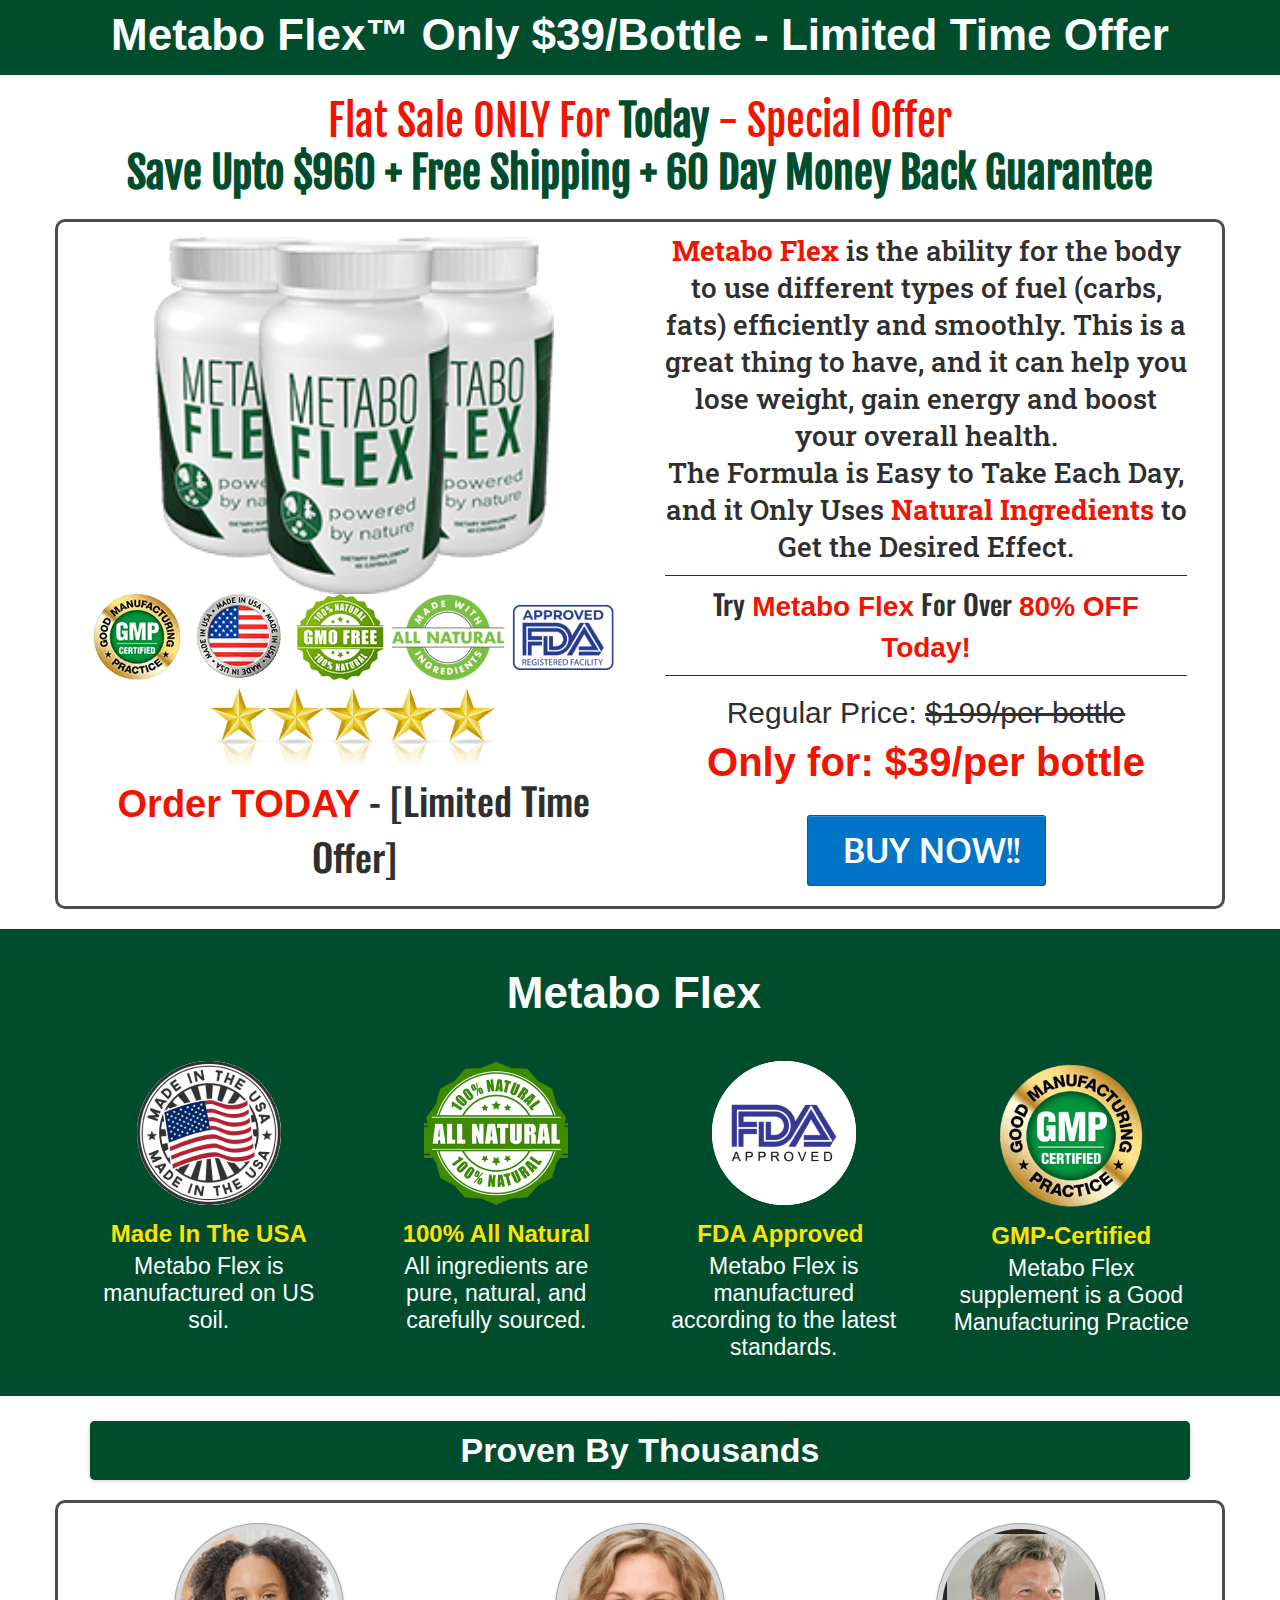
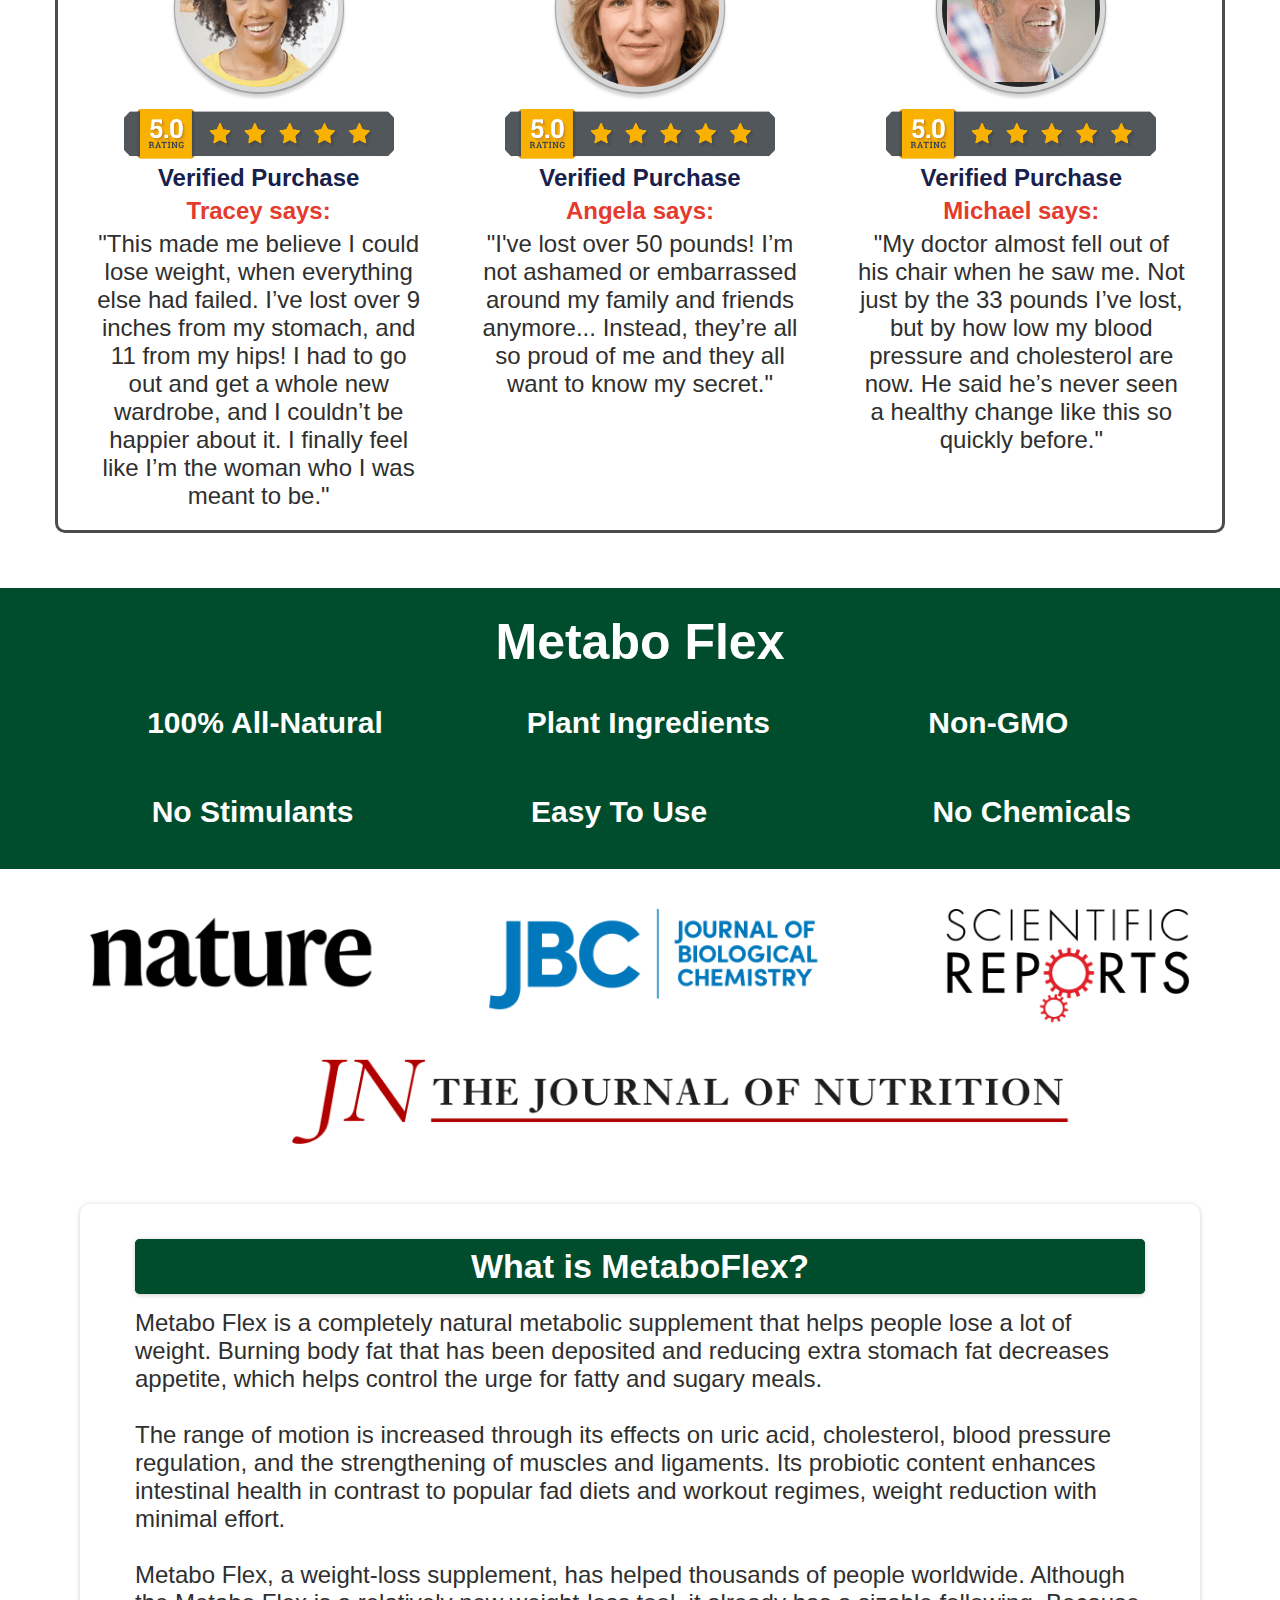
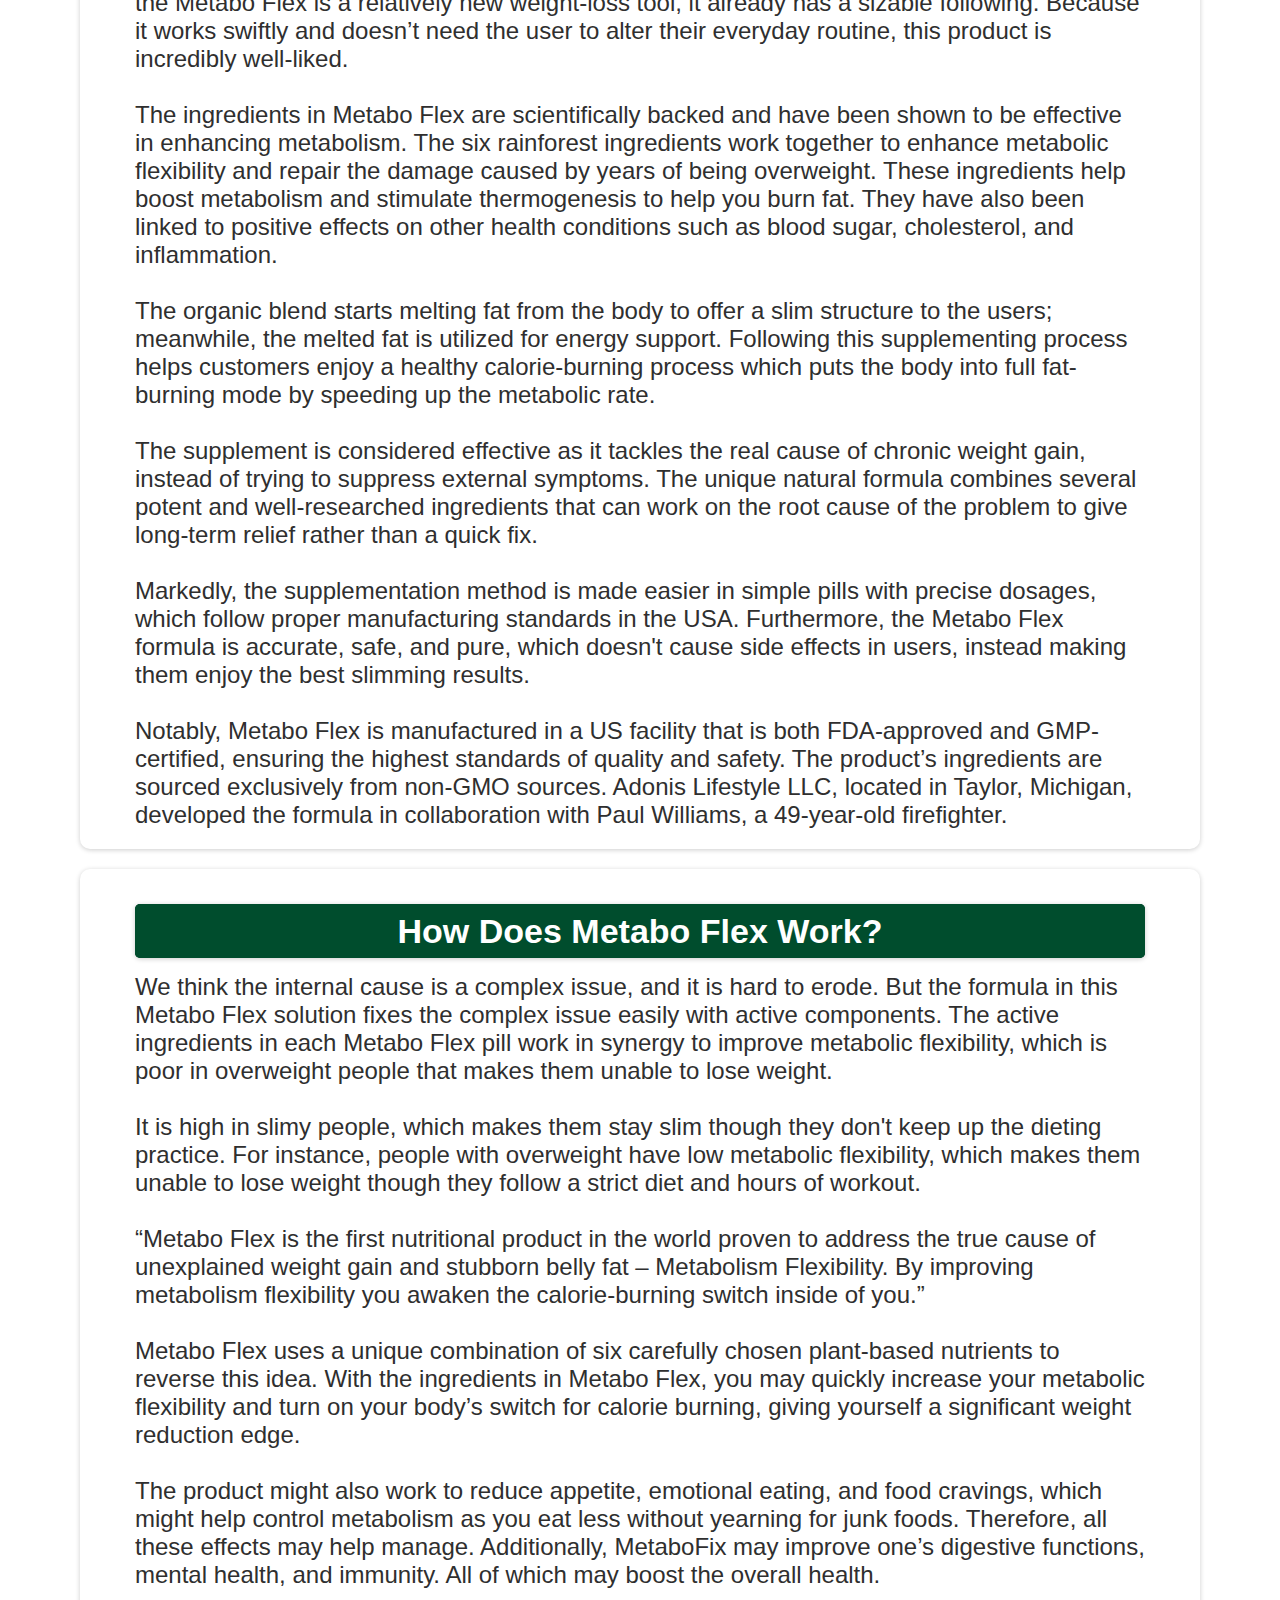
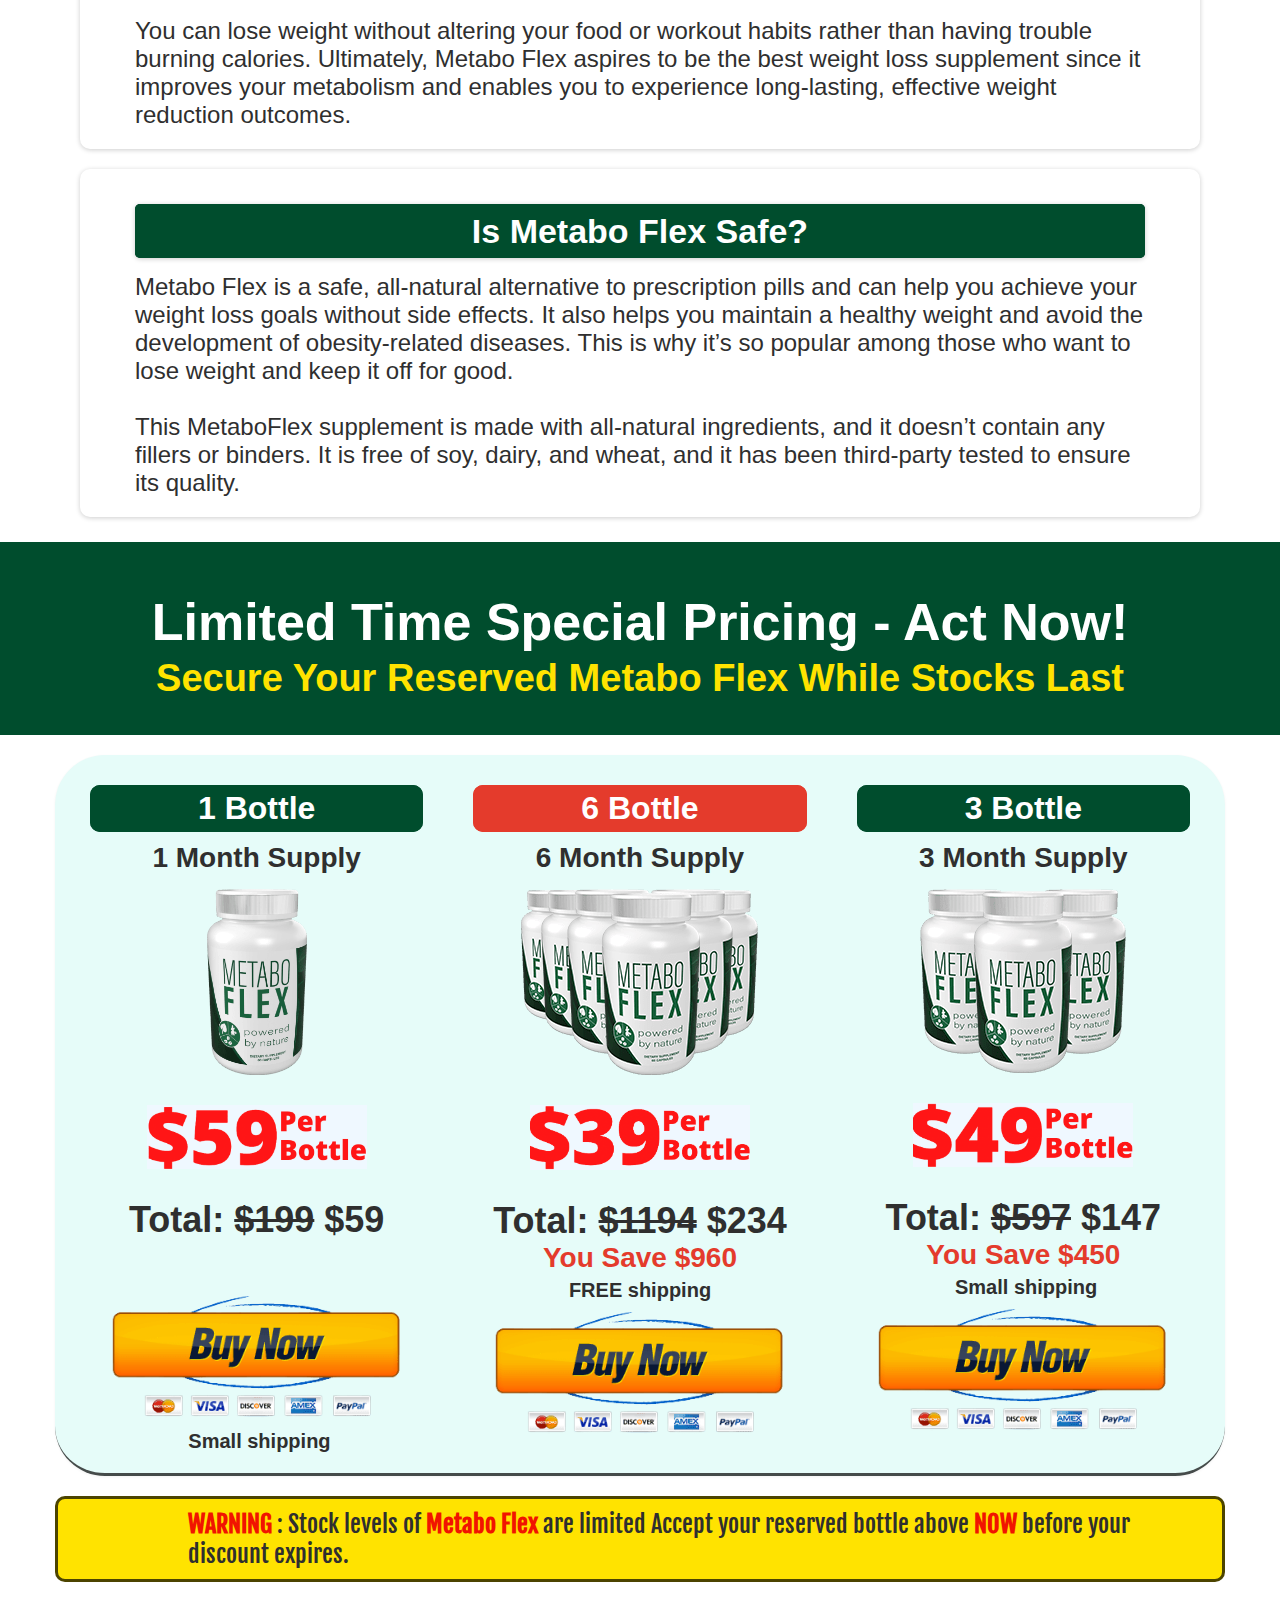
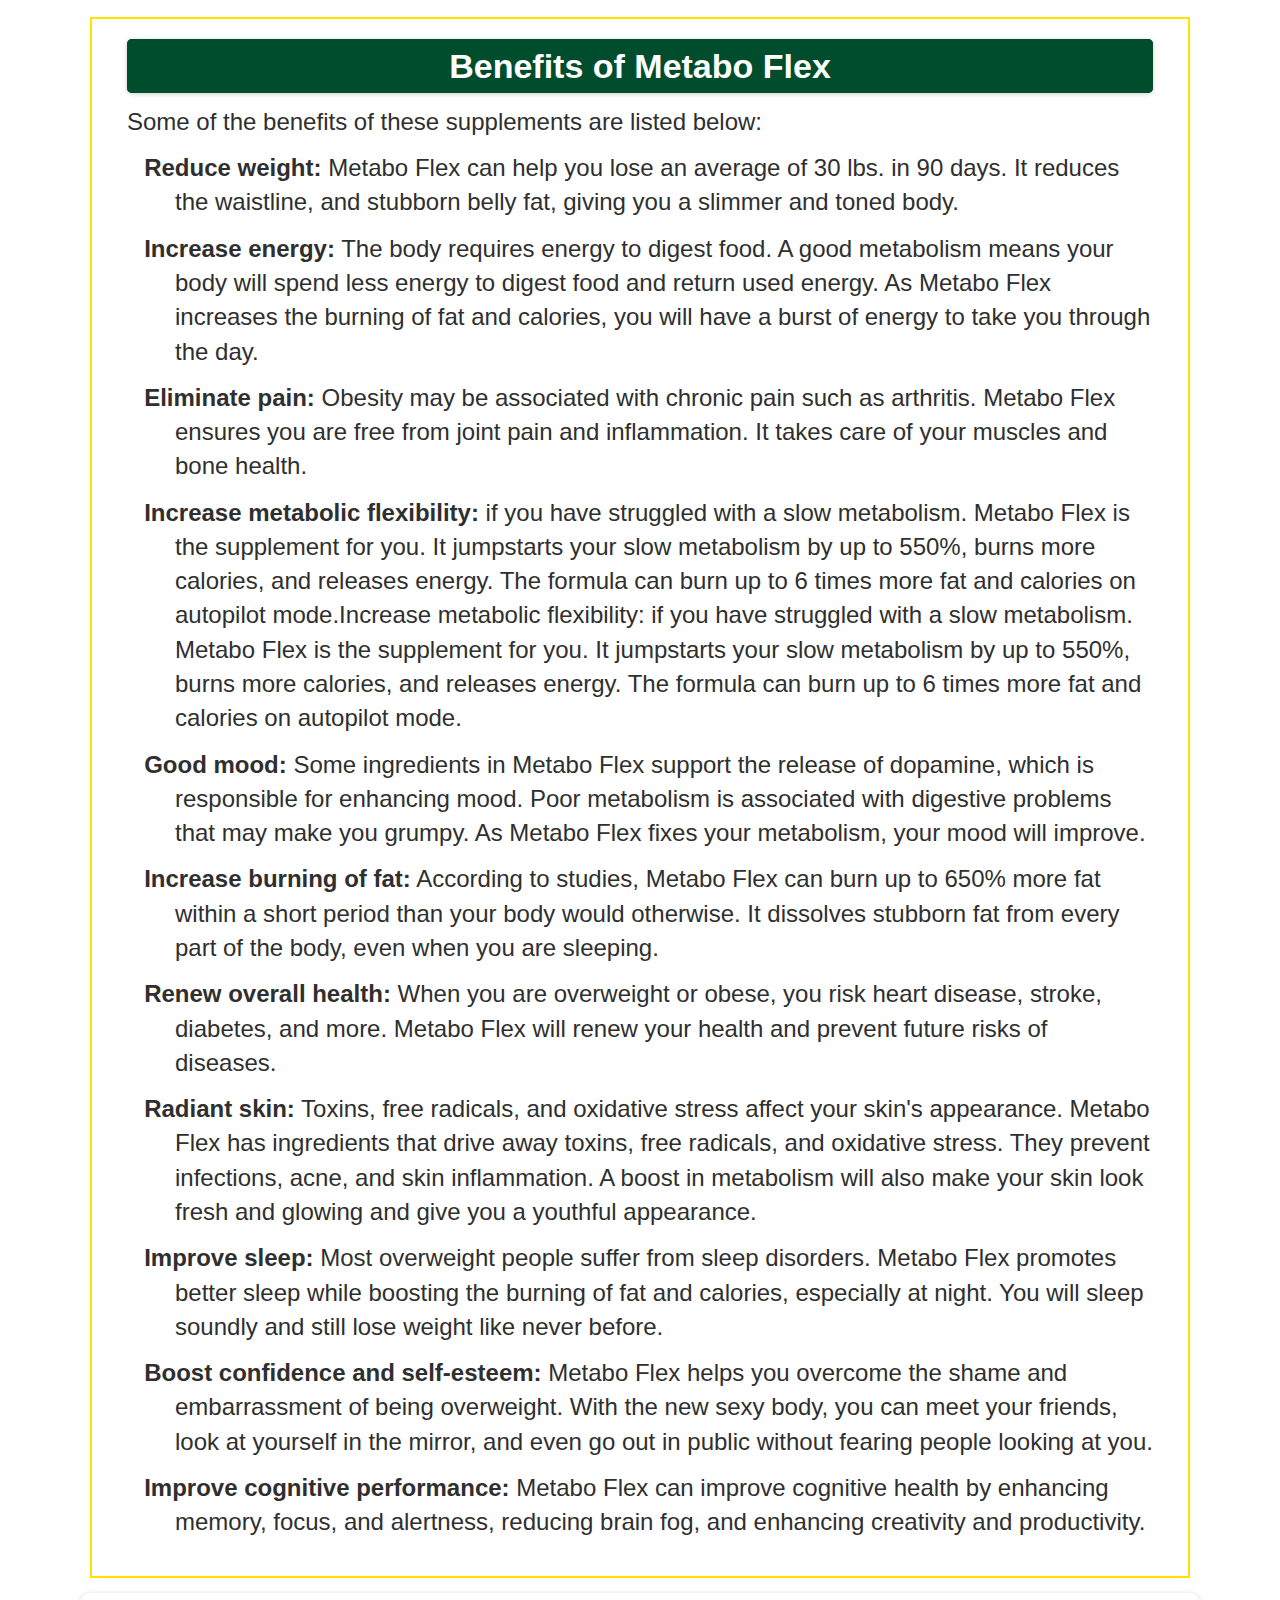
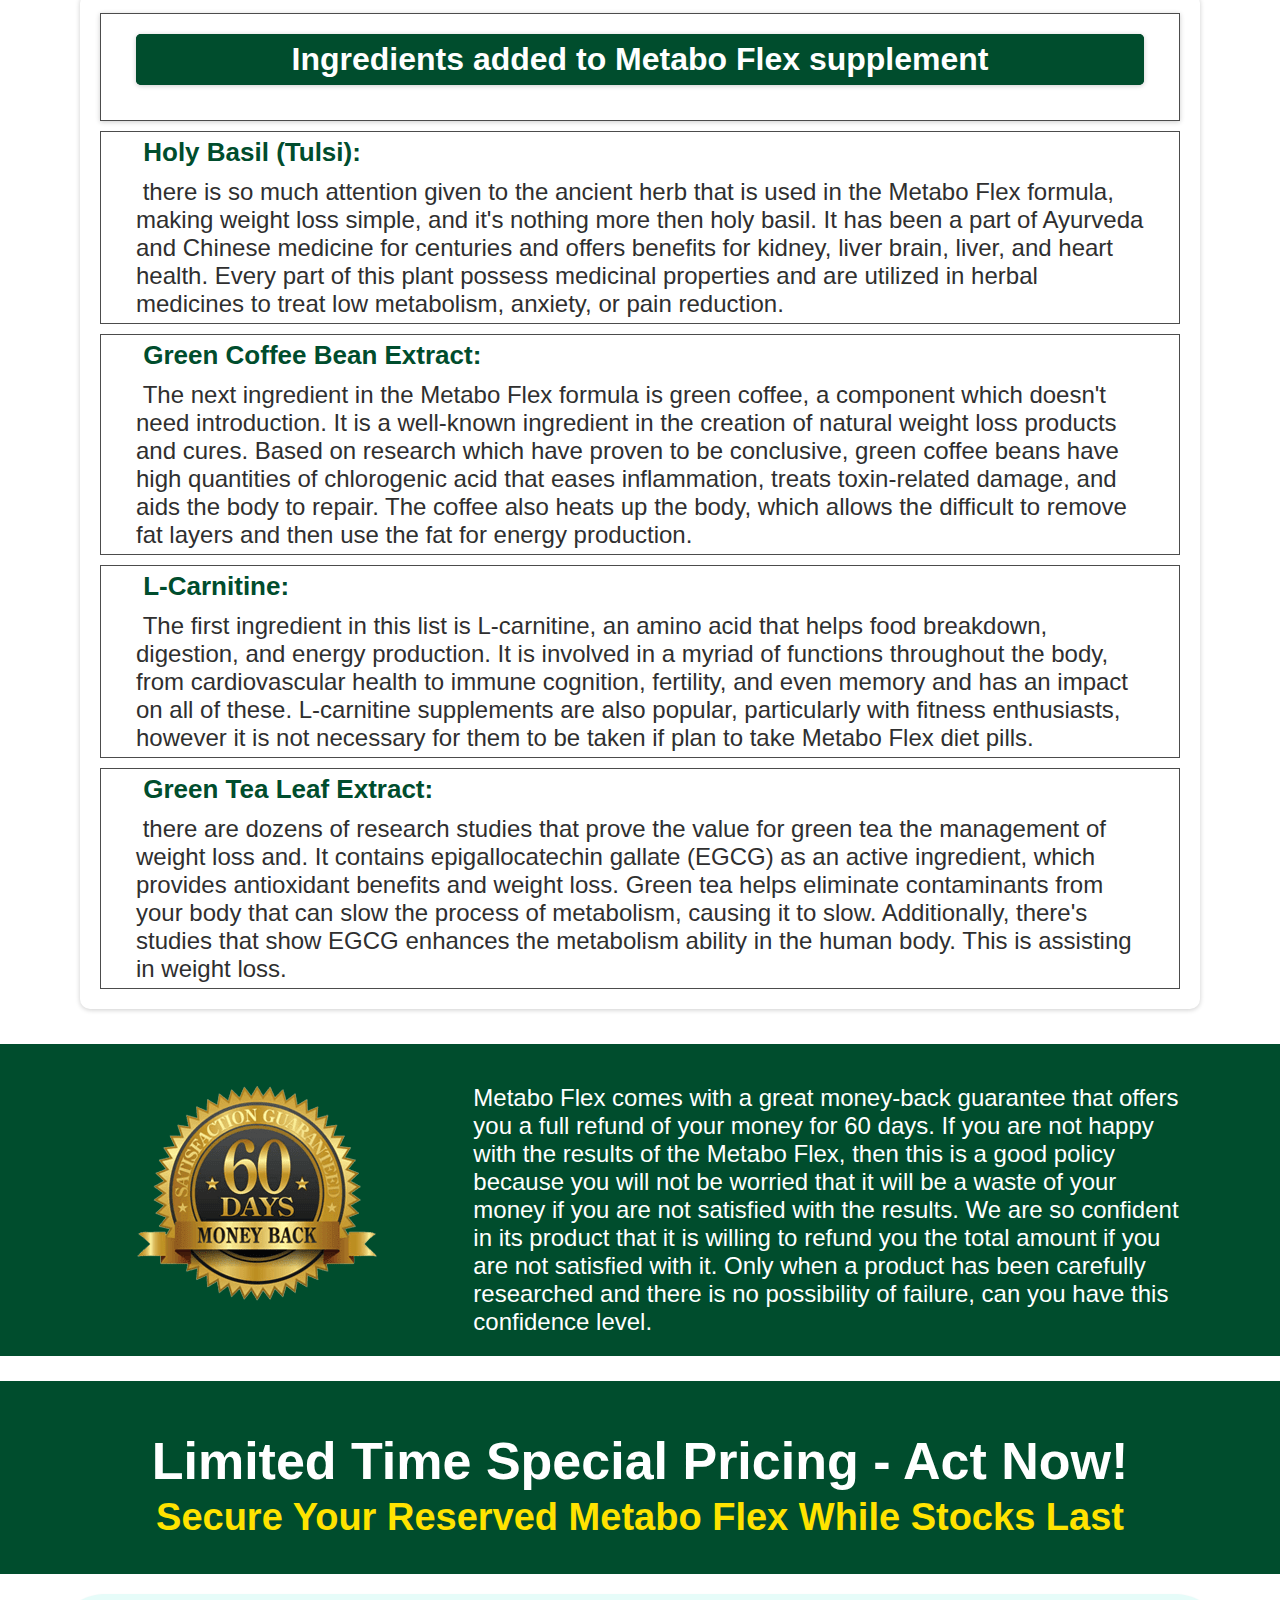
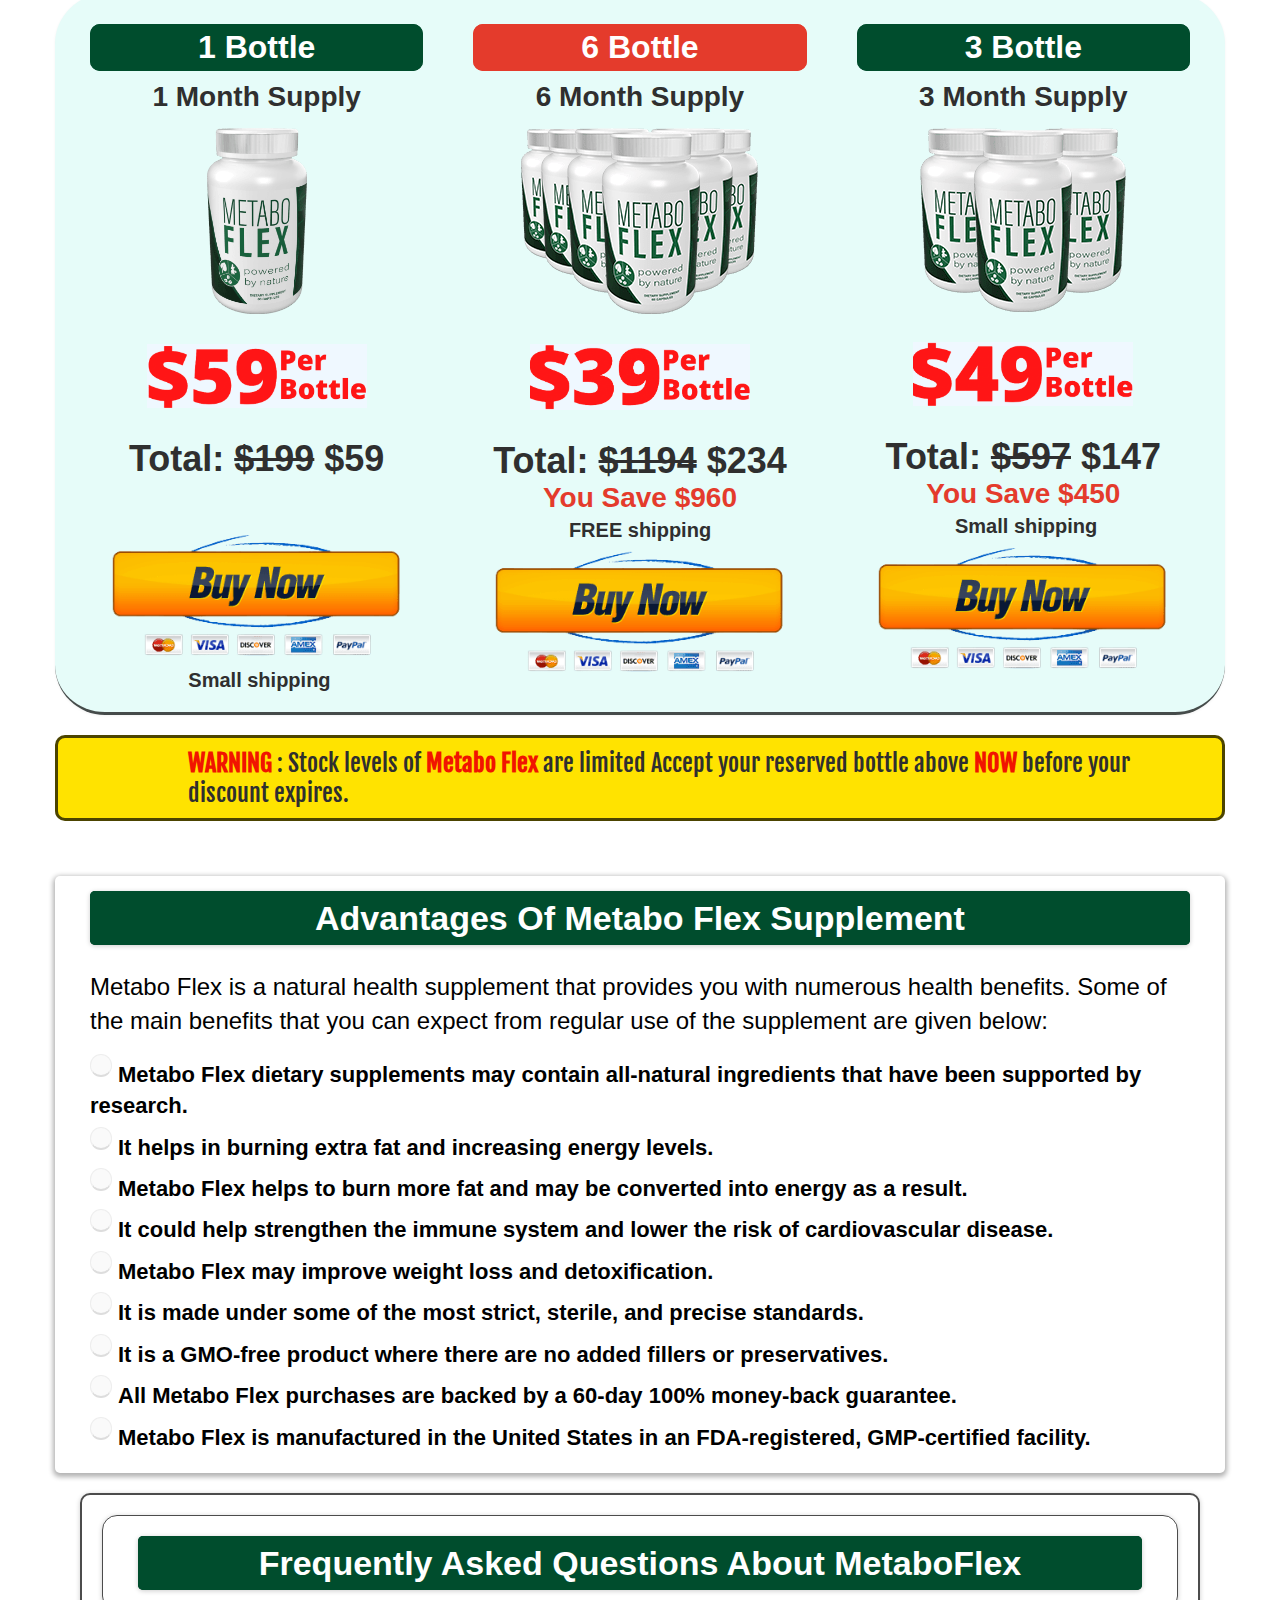
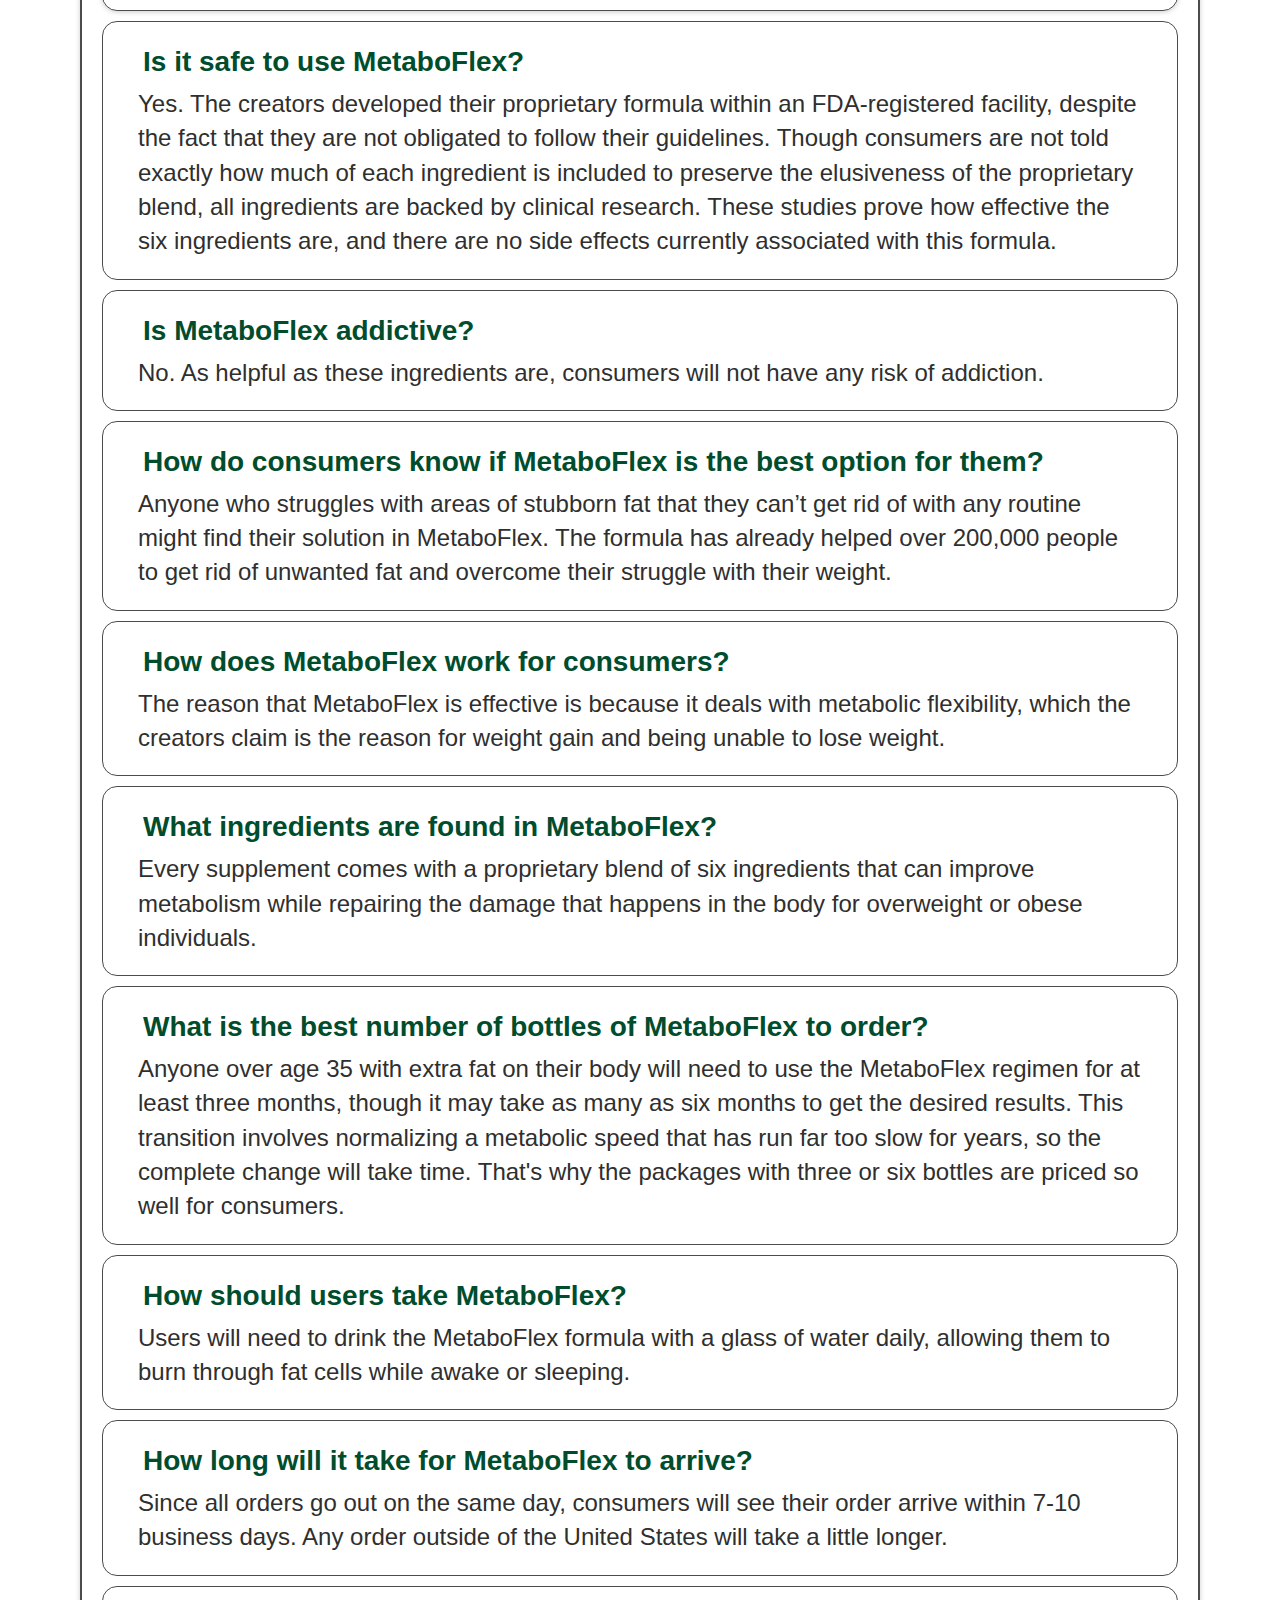
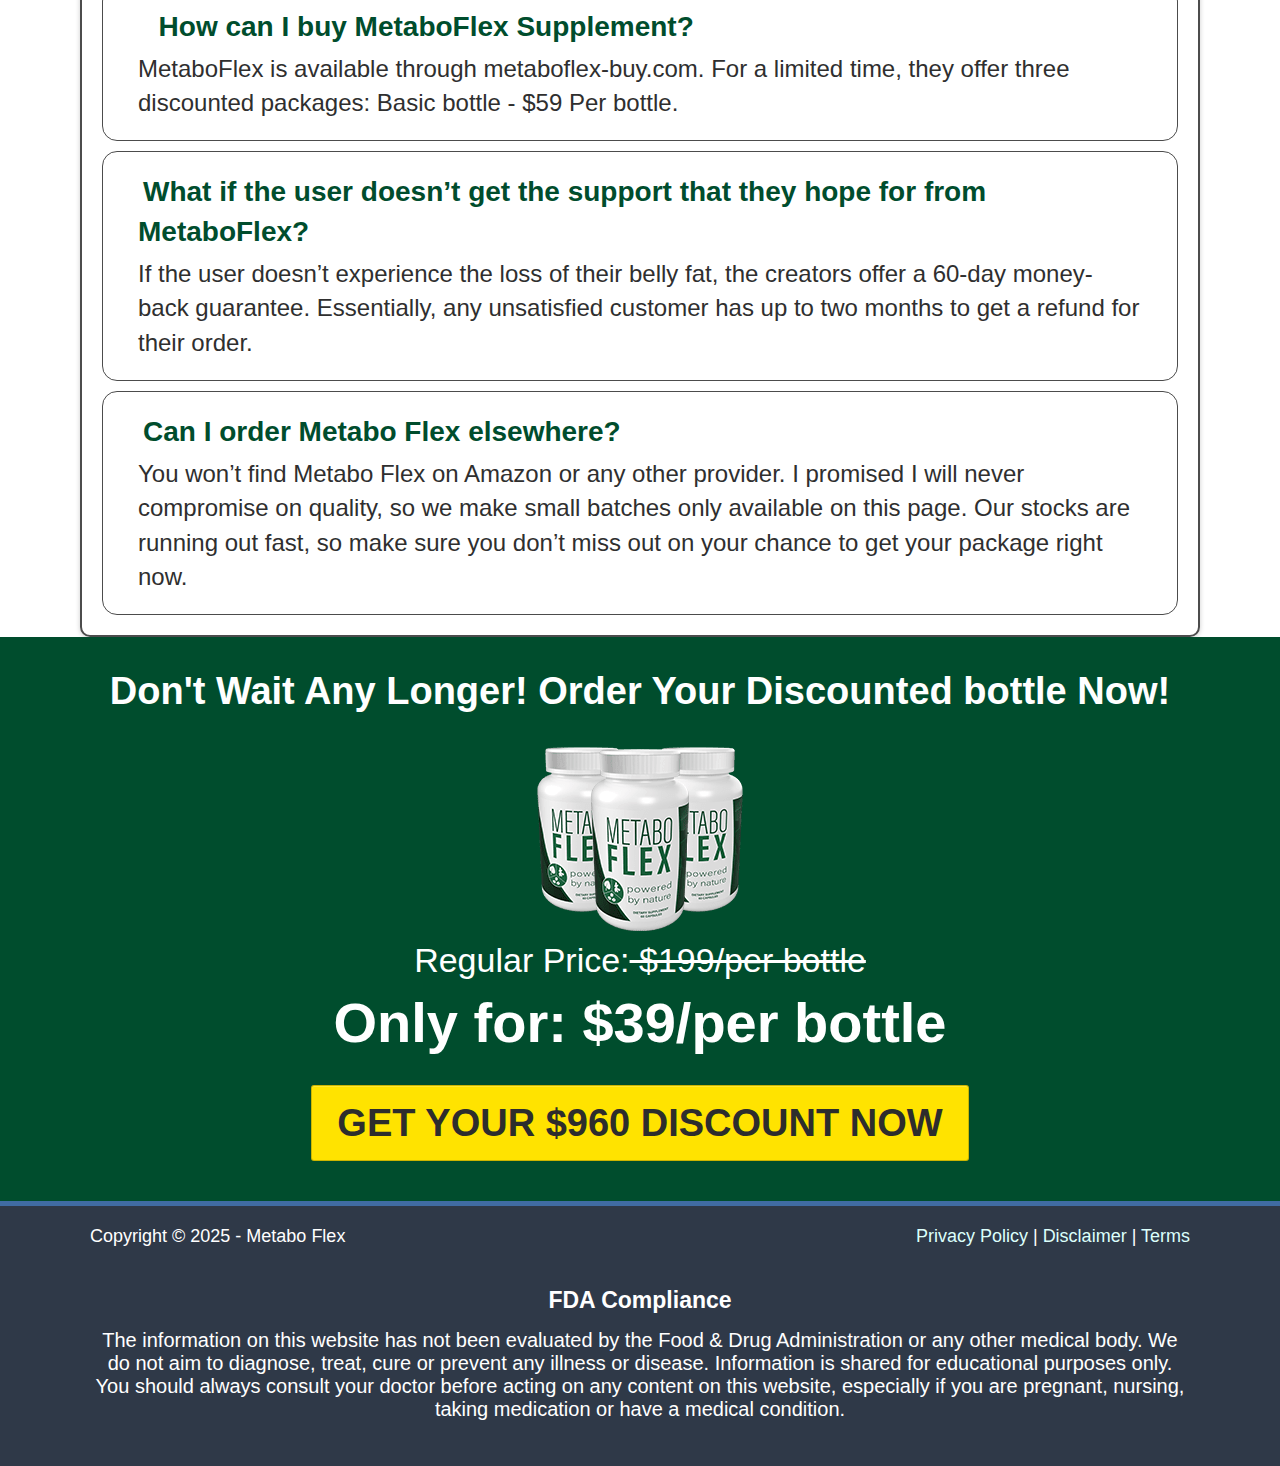
==== commit 77fc839e: "add" ====
--- a/index.html
+++ b/index.html
@@ -6,7 +6,7 @@
 
 <meta http-equiv="content-type" content="text/html;charset=utf-8" /><!-- /Added by M. Ke100 -->
 
-<head data-next-url data-this-url="metaboflex-buy.html">
+<head>
   <meta charset="UTF-8">
   <script
     type="text/javascript">window.NREUM || (NREUM = {}); NREUM.info = { "beacon": "bam.nr-data.net", "errorBeacon": "bam.nr-data.net", "licenseKey": "NRJS-14b9fc0143e6570151a", "applicationID": "545462463", "transactionName": "IgpZQUBdWF8DFEsXEQQXR1RVV0ccFgcDBxFOFUJXXltHWwMC", "queueTime": 0, "applicationTime": 470, "agent": "" }</script>
@@ -31,7 +31,6 @@
   <meta property="og:url" content="https://try-metaboflex.com/metaboflex-buy">
   <meta property="og:type" content="website">
   <link rel="stylesheet" media="screen" href="assets/lander.css">
-
   <link rel="stylesheet" href="../use.fontawesome.com/releases/v5.9.0/css/all.css">
   <link rel="stylesheet" href="../use.fontawesome.com/releases/v5.9.0/css/v4-shims.css">
   <link
@@ -264,8 +263,8 @@
                 style="margin-top: 15px; outline: none; cursor: pointer;" aria-disabled="false" data-hide-on>
                 <img src="[data-uri]" class="elIMG ximg"
                   alt="metabo flex official" width="400"
-                  data-src="hosted/images/eb/aab4a908984cf1add42c607da2e988/metabo-flex-official.png"
-                  tabindex="0" height>
+                  data-src="hosted/images/eb/aab4a908984cf1add42c607da2e988/metabo-flex-official.png" tabindex="0"
+                  height>
               </div>
               <div class="de elImageWrapper de-image-block elAlign_center elMargin0 ui-droppable de-editable"
                 id="tmp_image-16382" data-de-type="img" data-de-editing="false" data-title="image" data-ce="false"
@@ -273,8 +272,7 @@
                 style="margin-top: 0px; outline: none; cursor: pointer;" aria-disabled="false" data-hide-on="desktop">
                 <img src="[data-uri]" class="elIMG ximg"
                   alt="metabo flex made in usa"
-                  data-src="hosted/images/41/d0ffc803e84732b9b8e383f784a987/metabo-flex-made-in-usa.png"
-                  tabindex="0">
+                  data-src="hosted/images/41/d0ffc803e84732b9b8e383f784a987/metabo-flex-made-in-usa.png" tabindex="0">
               </div>
               <div class="de elImageWrapper de-image-block elAlign_center elMargin0 ui-droppable de-editable"
                 id="tmp_image-22001" data-de-type="img" data-de-editing="false" data-title="image" data-ce="false"
@@ -282,8 +280,7 @@
                 style="margin-top: 0px; outline: none; cursor: pointer;" aria-disabled="false" data-hide-on="desktop">
                 <img src="[data-uri]" class="elIMG ximg"
                   alt="metabo flex 5 star rated" width="300"
-                  data-src="hosted/images/e9/5ff3d272d24358abea08d7436a4588/metabo-flex-5-star-rated.png"
-                  tabindex="0">
+                  data-src="hosted/images/e9/5ff3d272d24358abea08d7436a4588/metabo-flex-5-star-rated.png" tabindex="0">
               </div>
               <div class="de elHeadlineWrapper ui-droppable de-editable" id="tmp_subheadline-97413"
                 data-de-type="headline" data-de-editing="false" data-title="sub-headline" data-ce="true"
@@ -465,8 +462,7 @@
                 style="margin-top: 0px; outline: none; cursor: pointer;" aria-disabled="false">
                 <img src="[data-uri]" class="elIMG ximg"
                   alt="metabo flex all natural"
-                  data-src="hosted/images/7e/4b42b7bb7f40179b6d1b6b235fcf53/metabo-flex-all-natural.png"
-                  tabindex="0">
+                  data-src="hosted/images/7e/4b42b7bb7f40179b6d1b6b235fcf53/metabo-flex-all-natural.png" tabindex="0">
               </div>
               <div class="de elHeadlineWrapper ui-droppable de-editable" id="headline-54520" data-de-type="headline"
                 data-de-editing="false" data-title="sub-headline" data-ce="true" data-trigger="none" data-animate="fade"
@@ -500,8 +496,7 @@
                 style="margin-top: 0px; outline: none; cursor: pointer;" aria-disabled="false">
                 <img src="[data-uri]" class="elIMG ximg"
                   alt="metabo flex fda approved"
-                  data-src="hosted/images/b8/74fedb0aae432aa8cf8a5a1420c18a/metabo-flex-fda-approved.png"
-                  tabindex="0">
+                  data-src="hosted/images/b8/74fedb0aae432aa8cf8a5a1420c18a/metabo-flex-fda-approved.png" tabindex="0">
               </div>
               <div class="de elHeadlineWrapper ui-droppable de-editable" id="headline-39567" data-de-type="headline"
                 data-de-editing="false" data-title="sub-headline" data-ce="true" data-trigger="none" data-animate="fade"
@@ -535,8 +530,7 @@
                 style="margin-top: 0px; outline: none; cursor: pointer;" aria-disabled="false">
                 <img src="[data-uri]" class="elIMG ximg"
                   alt="metabo flex gmp certified" width="150"
-                  data-src="hosted/images/ee/bf6a9c09ca449c81742945809c083c/metabo-flex-gmp-certified.png"
-                  tabindex="0">
+                  data-src="hosted/images/ee/bf6a9c09ca449c81742945809c083c/metabo-flex-gmp-certified.png" tabindex="0">
               </div>
               <div class="de elHeadlineWrapper ui-droppable de-editable" id="headline-68176" data-de-type="headline"
                 data-de-editing="false" data-title="sub-headline" data-ce="true" data-trigger="none" data-animate="fade"
@@ -942,8 +936,7 @@
                 style="margin-top: 0px; outline: none; cursor: pointer;" aria-disabled="false">
                 <img src="[data-uri]" class="elIMG ximg"
                   alt="metabo flex verify by jbc"
-                  data-src="hosted/images/1c/020f09130941659e6fe58083610be1/metabo-flex-verify-by-jbc.png"
-                  tabindex="0">
+                  data-src="hosted/images/1c/020f09130941659e6fe58083610be1/metabo-flex-verify-by-jbc.png" tabindex="0">
               </div>
             </div>
           </div>
@@ -1385,8 +1378,7 @@
                 style="margin-top: 15px; outline: none; cursor: pointer;" aria-disabled="false">
                 <img src="[data-uri]" class="elIMG ximg"
                   alt="metabo flex 1 bottle" width="100"
-                  data-src="hosted/images/cd/6a03fe618f4533bc4ddaf43695a35a/metabo-flex-1-bottle.png"
-                  tabindex="0">
+                  data-src="hosted/images/cd/6a03fe618f4533bc4ddaf43695a35a/metabo-flex-1-bottle.png" tabindex="0">
               </div>
               <div class="de elImageWrapper de-image-block elAlign_center elMargin0 ui-droppable de-editable"
                 id="tmp_image-25961" data-de-type="img" data-de-editing="false" data-title="image" data-ce="false"
@@ -1394,8 +1386,8 @@
                 style="margin-top: 30px; outline: none; cursor: pointer;" aria-disabled="false">
                 <img src="[data-uri]" class="elIMG ximg"
                   alt="metabo flex $59 per bottle"
-                  data-src="hosted/images/87/039c00c31f45368e86ccaf48bfcaa6/metabo-flex-59-per-bottle.png"
-                  tabindex="0" width="220">
+                  data-src="hosted/images/87/039c00c31f45368e86ccaf48bfcaa6/metabo-flex-59-per-bottle.png" tabindex="0"
+                  width="220">
               </div>
               <div class="de elHeadlineWrapper ui-droppable de-editable" id="tmp_subheadline-71524"
                 data-de-type="headline" data-de-editing="false" data-title="sub-headline" data-ce="true"
@@ -1413,8 +1405,8 @@
                 <img src="[data-uri]" class="elIMG ximg"
                   alt="metabo flex buy now" width="300"
                   data-imagelink="https://hop.clickbank.net/?vendor=metaboflex&amp;affiliate=manukk&amp;lid=6100&amp;tid=TRY"
-                  data-src="hosted/images/07/ba179a25714a9d8562ffd956d9f5f0/metabo-flex-buy-now.png"
-                  tabindex="0" target="_blank">
+                  data-src="hosted/images/07/ba179a25714a9d8562ffd956d9f5f0/metabo-flex-buy-now.png" tabindex="0"
+                  target="_blank">
               </div>
               <div class="de elHeadlineWrapper ui-droppable de-editable" id="tmp_subheadline-41701"
                 data-de-type="headline" data-de-editing="false" data-title="sub-headline" data-ce="true"
@@ -1456,8 +1448,7 @@
                 style="margin-top: 15px; outline: none; cursor: pointer;" aria-disabled="false">
                 <img src="[data-uri]" class="elIMG ximg"
                   alt="metabo flex 6 bottle" width
-                  data-src="hosted/images/36/fa5033a7414bcf9e84fbb0402ecbc5/metabo-flex-6-bottle.png"
-                  tabindex="0">
+                  data-src="hosted/images/36/fa5033a7414bcf9e84fbb0402ecbc5/metabo-flex-6-bottle.png" tabindex="0">
               </div>
               <div class="de elImageWrapper de-image-block elAlign_center elMargin0 ui-droppable de-editable"
                 id="img-19251" data-de-type="img" data-de-editing="false" data-title="image" data-ce="false"
@@ -1465,8 +1456,8 @@
                 style="margin-top: 30px; outline: none; cursor: pointer;" aria-disabled="false">
                 <img src="[data-uri]" class="elIMG ximg"
                   alt="metabo flex $39 per bottle"
-                  data-src="hosted/images/2d/bd40c74f5544f383e46e5d918a4cff/metabo-flex-39-per-bottle.png"
-                  tabindex="0" width="220">
+                  data-src="hosted/images/2d/bd40c74f5544f383e46e5d918a4cff/metabo-flex-39-per-bottle.png" tabindex="0"
+                  width="220">
               </div>
               <div class="de elHeadlineWrapper ui-droppable de-editable" id="headline-43576" data-de-type="headline"
                 data-de-editing="false" data-title="sub-headline" data-ce="true" data-trigger="none" data-animate="fade"
@@ -1503,8 +1494,8 @@
                 <img src="[data-uri]" class="elIMG ximg"
                   alt="metabo flex buy now" width="300"
                   data-imagelink="https://hop.clickbank.net/?vendor=metaboflex&amp;affiliate=manukk&amp;lid=6100&amp;tid=TRY"
-                  data-src="hosted/images/07/ba179a25714a9d8562ffd956d9f5f0/metabo-flex-buy-now.png"
-                  tabindex="0" target="_blank">
+                  data-src="hosted/images/07/ba179a25714a9d8562ffd956d9f5f0/metabo-flex-buy-now.png" tabindex="0"
+                  target="_blank">
               </div>
             </div>
           </div>
@@ -1536,8 +1527,7 @@
                 style="margin-top: 15px; outline: none; cursor: pointer;" aria-disabled="false">
                 <img src="[data-uri]" class="elIMG ximg"
                   alt="metabo flex 3 bottle" width
-                  data-src="hosted/images/d7/35e689b9154a69a563fc15f12013c6/metabo-flex-3-bottle.png"
-                  tabindex="0">
+                  data-src="hosted/images/d7/35e689b9154a69a563fc15f12013c6/metabo-flex-3-bottle.png" tabindex="0">
               </div>
               <div class="de elImageWrapper de-image-block elAlign_center elMargin0 ui-droppable de-editable"
                 id="img-41431" data-de-type="img" data-de-editing="false" data-title="image" data-ce="false"
@@ -1545,8 +1535,8 @@
                 style="margin-top: 30px; outline: none; cursor: pointer;" aria-disabled="false">
                 <img src="[data-uri]" class="elIMG ximg"
                   alt="metabo flex $49 per bottle"
-                  data-src="hosted/images/da/e3b672c08841c4aed4c4156262f5e7/metabo-flex-49-per-bottle.png"
-                  tabindex="0" width="220">
+                  data-src="hosted/images/da/e3b672c08841c4aed4c4156262f5e7/metabo-flex-49-per-bottle.png" tabindex="0"
+                  width="220">
               </div>
               <div class="de elHeadlineWrapper ui-droppable de-editable" id="headline-67574" data-de-type="headline"
                 data-de-editing="false" data-title="sub-headline" data-ce="true" data-trigger="none" data-animate="fade"
@@ -1582,8 +1572,8 @@
                 <img src="[data-uri]" class="elIMG ximg"
                   alt="metabo flex buy now" width="300"
                   data-imagelink="https://hop.clickbank.net/?vendor=metaboflex&amp;affiliate=manukk&amp;lid=6100&amp;tid=TRY"
-                  data-src="hosted/images/07/ba179a25714a9d8562ffd956d9f5f0/metabo-flex-buy-now.png"
-                  tabindex="0" target="_blank">
+                  data-src="hosted/images/07/ba179a25714a9d8562ffd956d9f5f0/metabo-flex-buy-now.png" tabindex="0"
+                  target="_blank">
               </div>
             </div>
           </div>
@@ -2090,8 +2080,7 @@
                 style="margin-top: 15px; outline: none; cursor: pointer;" aria-disabled="false">
                 <img src="[data-uri]" class="elIMG ximg"
                   alt="metabo flex 1 bottle" width="100"
-                  data-src="hosted/images/cd/6a03fe618f4533bc4ddaf43695a35a/metabo-flex-1-bottle.png"
-                  tabindex="0">
+                  data-src="hosted/images/cd/6a03fe618f4533bc4ddaf43695a35a/metabo-flex-1-bottle.png" tabindex="0">
               </div>
               <div class="de elImageWrapper de-image-block elAlign_center elMargin0 ui-droppable de-editable"
                 id="tmp_image-25961-100" data-de-type="img" data-de-editing="false" data-title="image" data-ce="false"
@@ -2099,8 +2088,8 @@
                 style="margin-top: 30px; outline: none; cursor: pointer;" aria-disabled="false">
                 <img src="[data-uri]" class="elIMG ximg"
                   alt="metabo flex $59 per bottle"
-                  data-src="hosted/images/87/039c00c31f45368e86ccaf48bfcaa6/metabo-flex-59-per-bottle.png"
-                  tabindex="0" width="220">
+                  data-src="hosted/images/87/039c00c31f45368e86ccaf48bfcaa6/metabo-flex-59-per-bottle.png" tabindex="0"
+                  width="220">
               </div>
               <div class="de elHeadlineWrapper ui-droppable de-editable" id="tmp_subheadline-71524-161"
                 data-de-type="headline" data-de-editing="false" data-title="sub-headline" data-ce="true"
@@ -2118,8 +2107,8 @@
                 <img src="[data-uri]" class="elIMG ximg"
                   alt="metabo flex buy now" width="300"
                   data-imagelink="https://hop.clickbank.net/?vendor=metaboflex&amp;affiliate=manukk&amp;lid=6100&amp;tid=TRY"
-                  data-src="hosted/images/07/ba179a25714a9d8562ffd956d9f5f0/metabo-flex-buy-now.png"
-                  tabindex="0" target="_blank">
+                  data-src="hosted/images/07/ba179a25714a9d8562ffd956d9f5f0/metabo-flex-buy-now.png" tabindex="0"
+                  target="_blank">
               </div>
               <div class="de elHeadlineWrapper ui-droppable de-editable" id="tmp_subheadline-41701-156"
                 data-de-type="headline" data-de-editing="false" data-title="sub-headline" data-ce="true"
@@ -2161,8 +2150,7 @@
                 style="margin-top: 15px; outline: none; cursor: pointer;" aria-disabled="false">
                 <img src="[data-uri]" class="elIMG ximg"
                   alt="metabo flex 6 bottle" width
-                  data-src="hosted/images/36/fa5033a7414bcf9e84fbb0402ecbc5/metabo-flex-6-bottle.png"
-                  tabindex="0">
+                  data-src="hosted/images/36/fa5033a7414bcf9e84fbb0402ecbc5/metabo-flex-6-bottle.png" tabindex="0">
               </div>
               <div class="de elImageWrapper de-image-block elAlign_center elMargin0 ui-droppable de-editable"
                 id="img-19251-178" data-de-type="img" data-de-editing="false" data-title="image" data-ce="false"
@@ -2170,8 +2158,8 @@
                 style="margin-top: 30px; outline: none; cursor: pointer;" aria-disabled="false">
                 <img src="[data-uri]" class="elIMG ximg"
                   alt="metabo flex $39 per bottle"
-                  data-src="hosted/images/2d/bd40c74f5544f383e46e5d918a4cff/metabo-flex-39-per-bottle.png"
-                  tabindex="0" width="220">
+                  data-src="hosted/images/2d/bd40c74f5544f383e46e5d918a4cff/metabo-flex-39-per-bottle.png" tabindex="0"
+                  width="220">
               </div>
               <div class="de elHeadlineWrapper ui-droppable de-editable" id="headline-43576-108" data-de-type="headline"
                 data-de-editing="false" data-title="sub-headline" data-ce="true" data-trigger="none" data-animate="fade"
@@ -2208,8 +2196,8 @@
                 <img src="[data-uri]" class="elIMG ximg"
                   alt="metabo flex buy now" width="300"
                   data-imagelink="https://hop.clickbank.net/?vendor=metaboflex&amp;affiliate=manukk&amp;lid=6100&amp;tid=TRY"
-                  data-src="hosted/images/07/ba179a25714a9d8562ffd956d9f5f0/metabo-flex-buy-now.png"
-                  tabindex="0" target="_blank">
+                  data-src="hosted/images/07/ba179a25714a9d8562ffd956d9f5f0/metabo-flex-buy-now.png" tabindex="0"
+                  target="_blank">
               </div>
             </div>
           </div>
@@ -2241,8 +2229,7 @@
                 style="margin-top: 15px; outline: none; cursor: pointer;" aria-disabled="false">
                 <img src="[data-uri]" class="elIMG ximg"
                   alt="metabo flex 3 bottle" width
-                  data-src="hosted/images/d7/35e689b9154a69a563fc15f12013c6/metabo-flex-3-bottle.png"
-                  tabindex="0">
+                  data-src="hosted/images/d7/35e689b9154a69a563fc15f12013c6/metabo-flex-3-bottle.png" tabindex="0">
               </div>
               <div class="de elImageWrapper de-image-block elAlign_center elMargin0 ui-droppable de-editable"
                 id="img-41431-176" data-de-type="img" data-de-editing="false" data-title="image" data-ce="false"
@@ -2250,8 +2237,8 @@
                 style="margin-top: 30px; outline: none; cursor: pointer;" aria-disabled="false">
                 <img src="[data-uri]" class="elIMG ximg"
                   alt="metabo flex $49 per bottle"
-                  data-src="hosted/images/da/e3b672c08841c4aed4c4156262f5e7/metabo-flex-49-per-bottle.png"
-                  tabindex="0" width="220">
+                  data-src="hosted/images/da/e3b672c08841c4aed4c4156262f5e7/metabo-flex-49-per-bottle.png" tabindex="0"
+                  width="220">
               </div>
               <div class="de elHeadlineWrapper ui-droppable de-editable" id="headline-67574-118" data-de-type="headline"
                 data-de-editing="false" data-title="sub-headline" data-ce="true" data-trigger="none" data-animate="fade"
@@ -2288,8 +2275,8 @@
                 <img src="[data-uri]" class="elIMG ximg"
                   alt="metabo flex buy now" width="300"
                   data-imagelink="https://hop.clickbank.net/?vendor=metaboflex&amp;affiliate=manukk&amp;lid=6100&amp;tid=TRY"
-                  data-src="hosted/images/07/ba179a25714a9d8562ffd956d9f5f0/metabo-flex-buy-now.png"
-                  tabindex="0" target="_blank">
+                  data-src="hosted/images/07/ba179a25714a9d8562ffd956d9f5f0/metabo-flex-buy-now.png" tabindex="0"
+                  target="_blank">
               </div>
             </div>
           </div>
@@ -2822,8 +2809,7 @@
                 style="margin-top: 30px; outline: none; cursor: pointer;" aria-disabled="false">
                 <img src="[data-uri]" class="elIMG ximg"
                   alt="order buy metabo flex" width
-                  data-src="hosted/images/0c/c6317aa31a4dc7953cb53bffcef2ec/order-buy-metabo-flex.png"
-                  tabindex="0">
+                  data-src="hosted/images/0c/c6317aa31a4dc7953cb53bffcef2ec/order-buy-metabo-flex.png" tabindex="0">
               </div>
               <div class="de elHeadlineWrapper ui-droppable de-editable" id="tmp_subheadline-74696"
                 data-de-type="headline" data-de-editing="false" data-title="sub-headline" data-ce="true"
@@ -2883,7 +2869,7 @@
                 style="margin-top: 0px; outline: none; cursor: pointer;" aria-disabled="false" data-hide-on>
                 <h2 class="ne elHeadline hsSize2 lh3 elMargin0 elBGStyle0 hsTextShadow0"
                   style="text-align: left; font-size: 18px; color: rgb(255, 255, 255);" data-bold="inherit"
-                  data-gramm="false" contenteditable="false">Copyright © 2023 - Metabo Flex </h2>
+                  data-gramm="false" contenteditable="false">Copyright © 2025 - Metabo Flex </h2>
               </div>
             </div>
           </div>
@@ -4344,4 +4330,5 @@
     data-cf-beacon='{"rayId":"7fd99f41ed243193","version":"2023.8.0","b":1,"token":"405b708a9b0242e88fda34dc27903686","si":100}'
     crossorigin="anonymous"></script>
 </body>
+
 </html>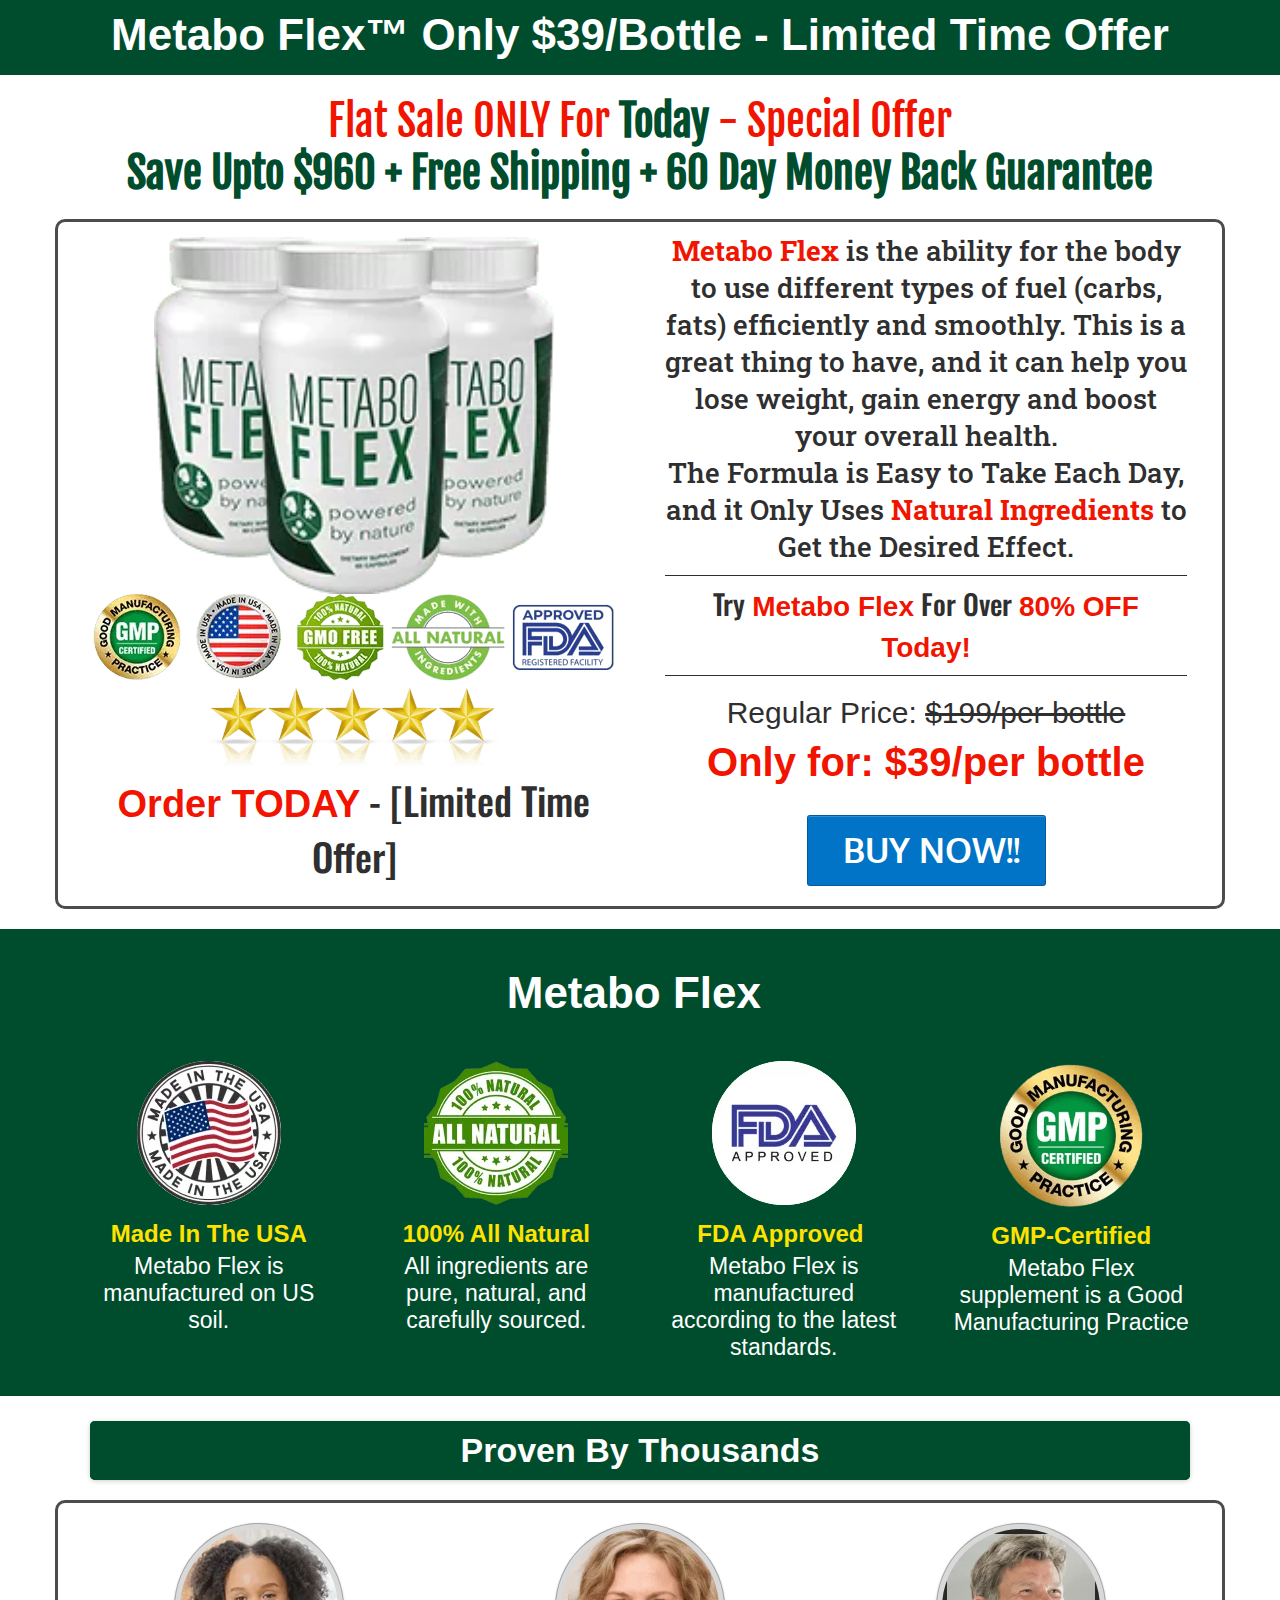
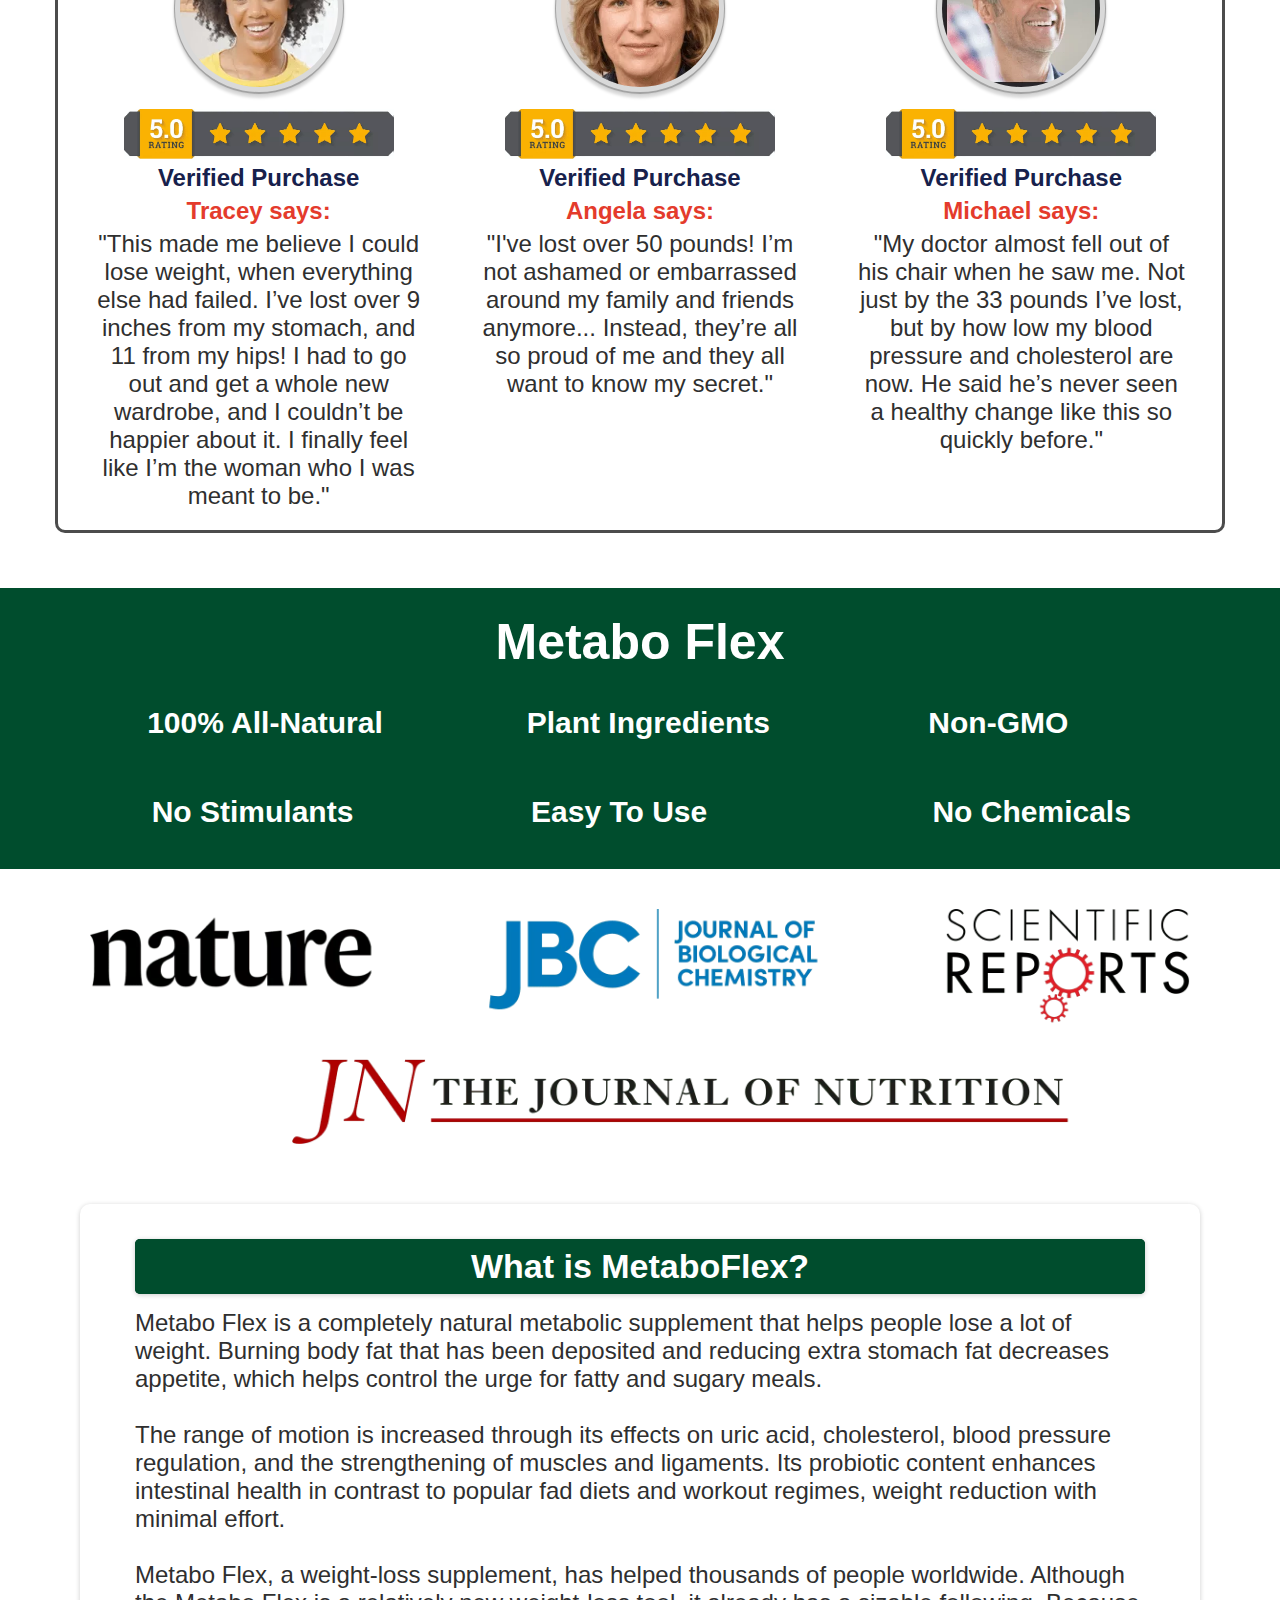
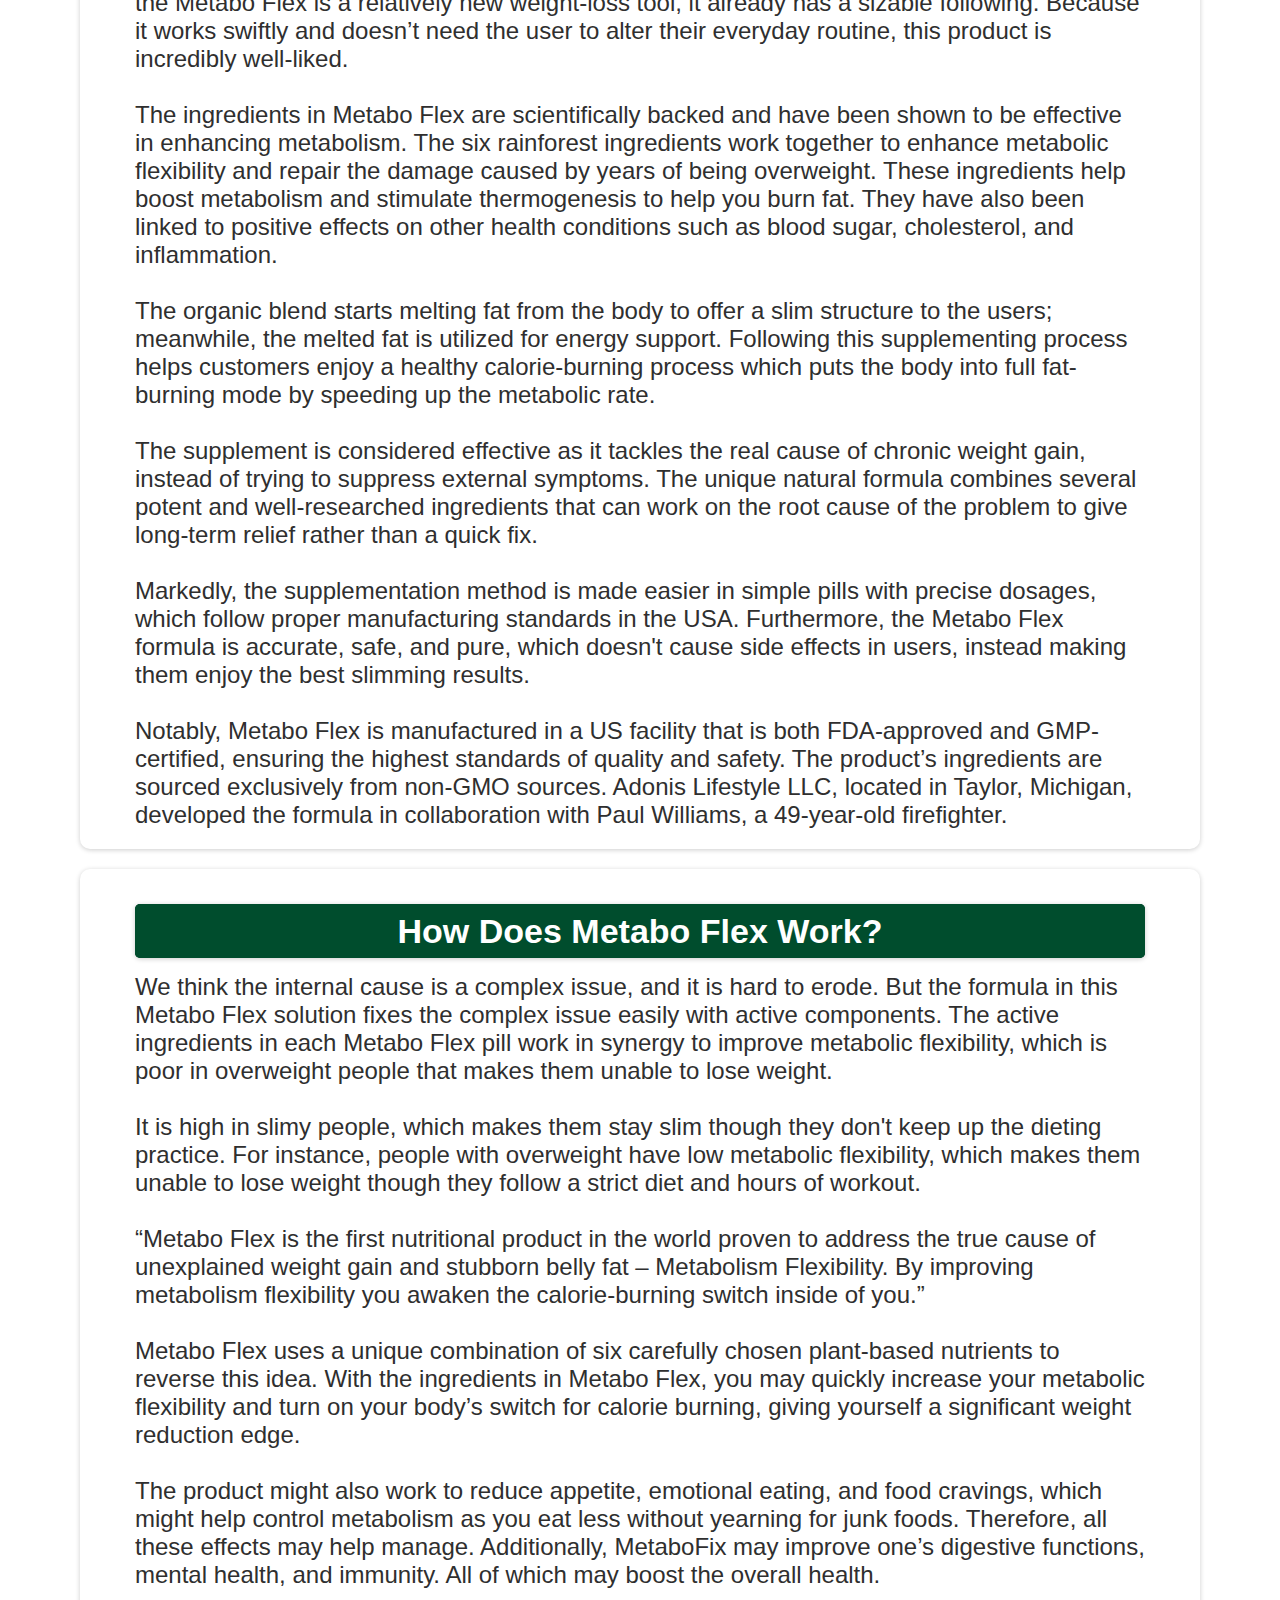
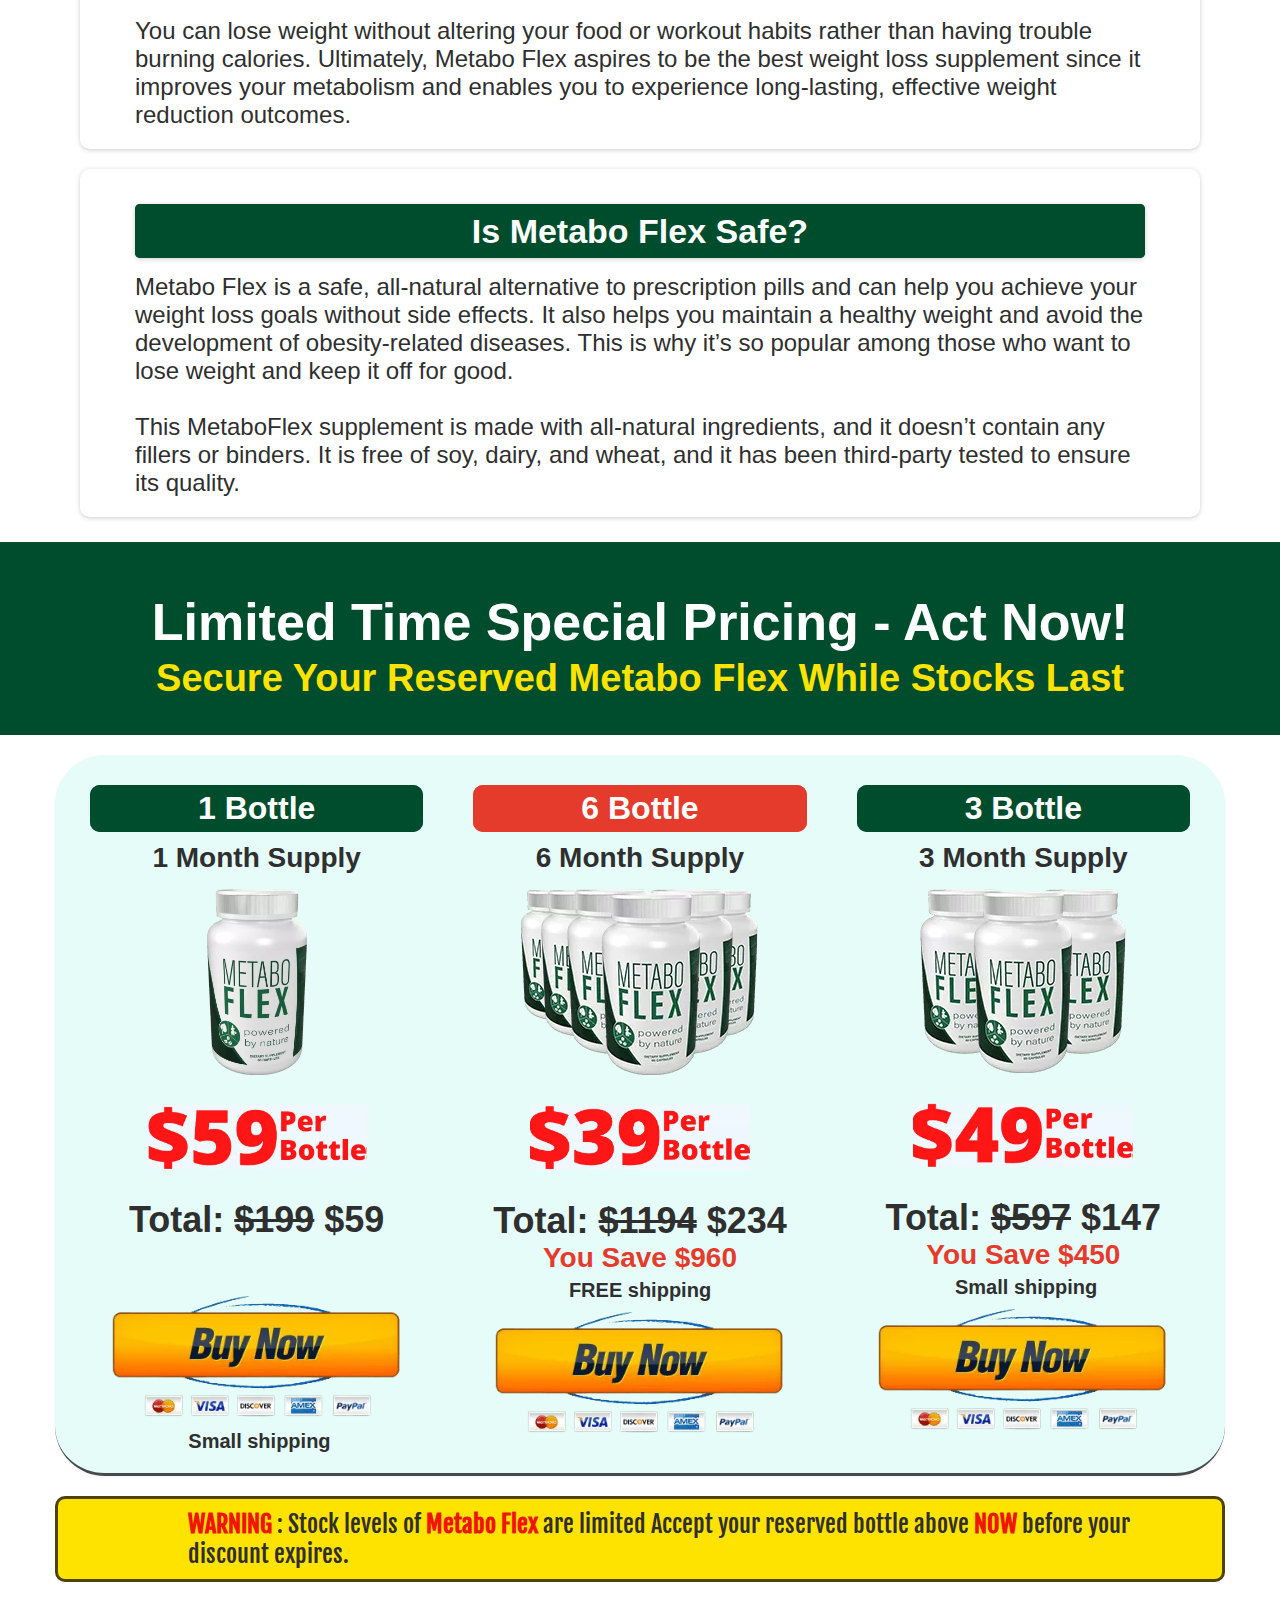
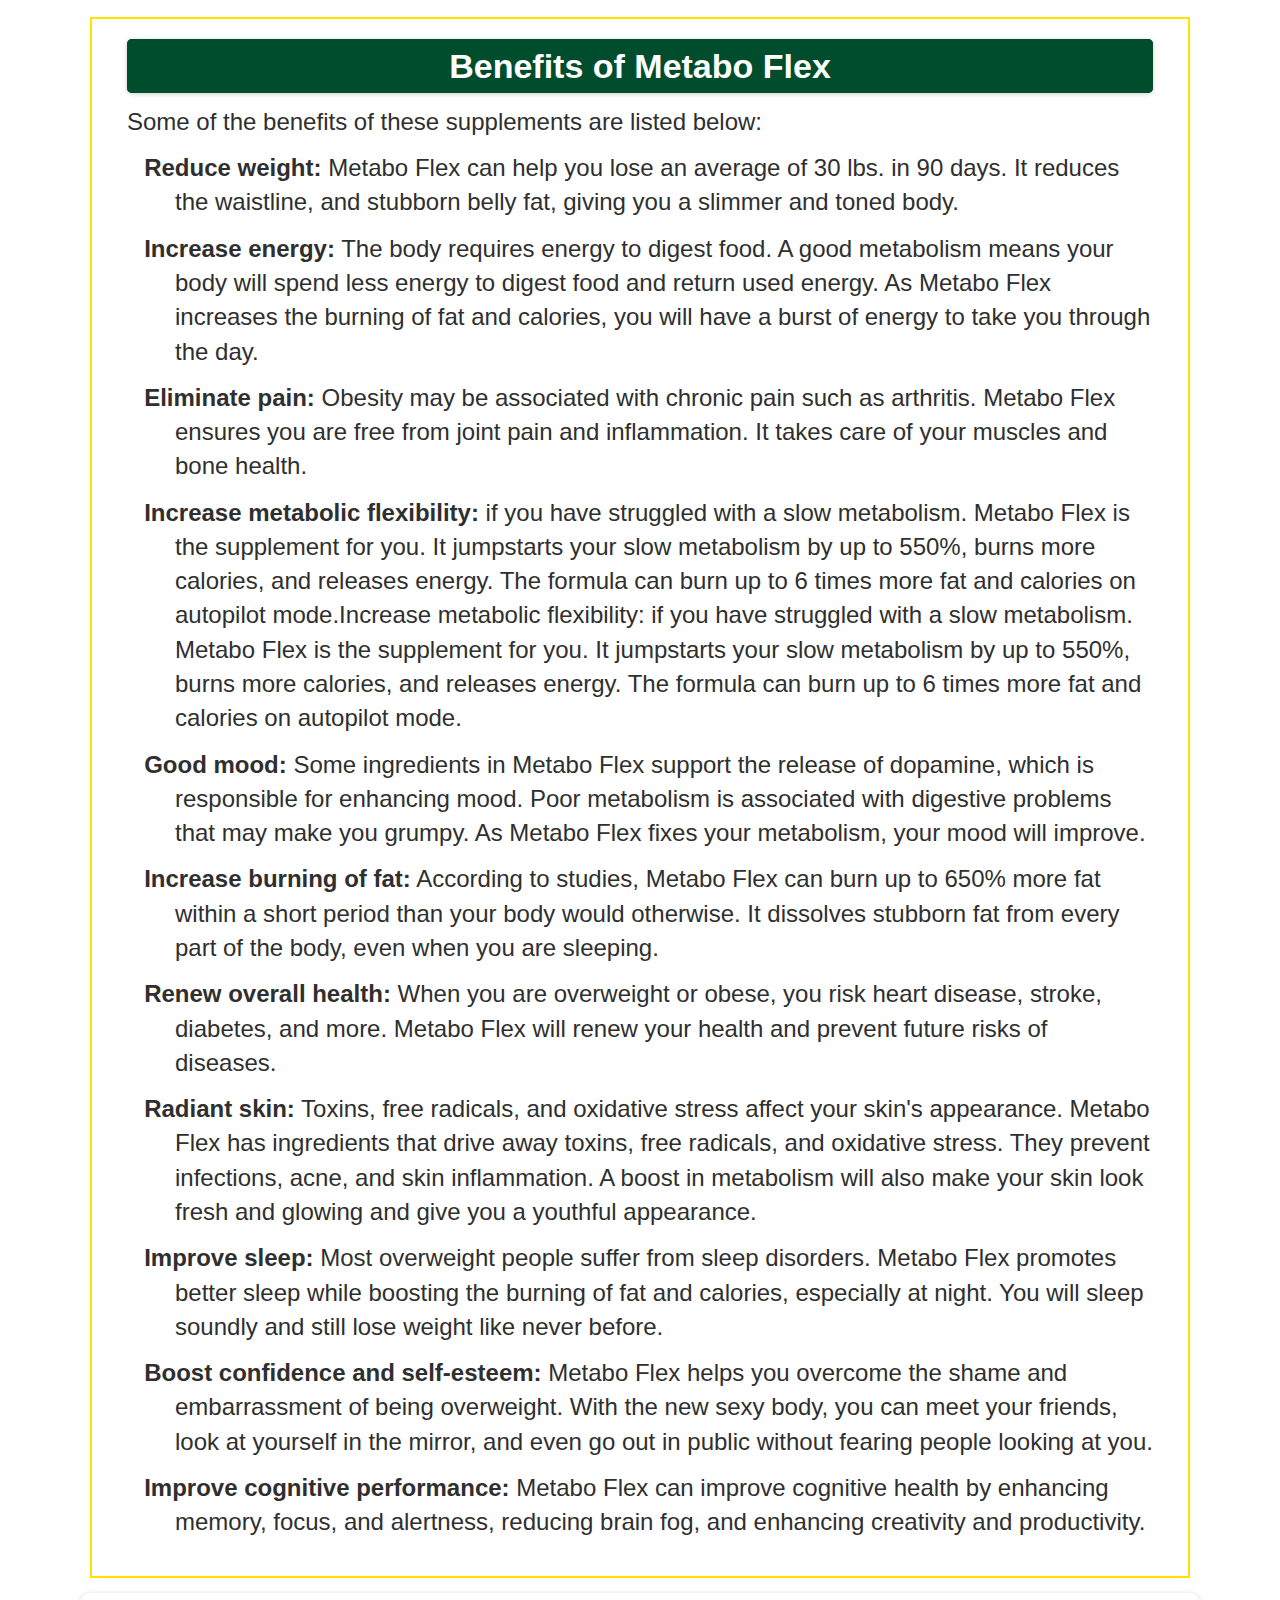
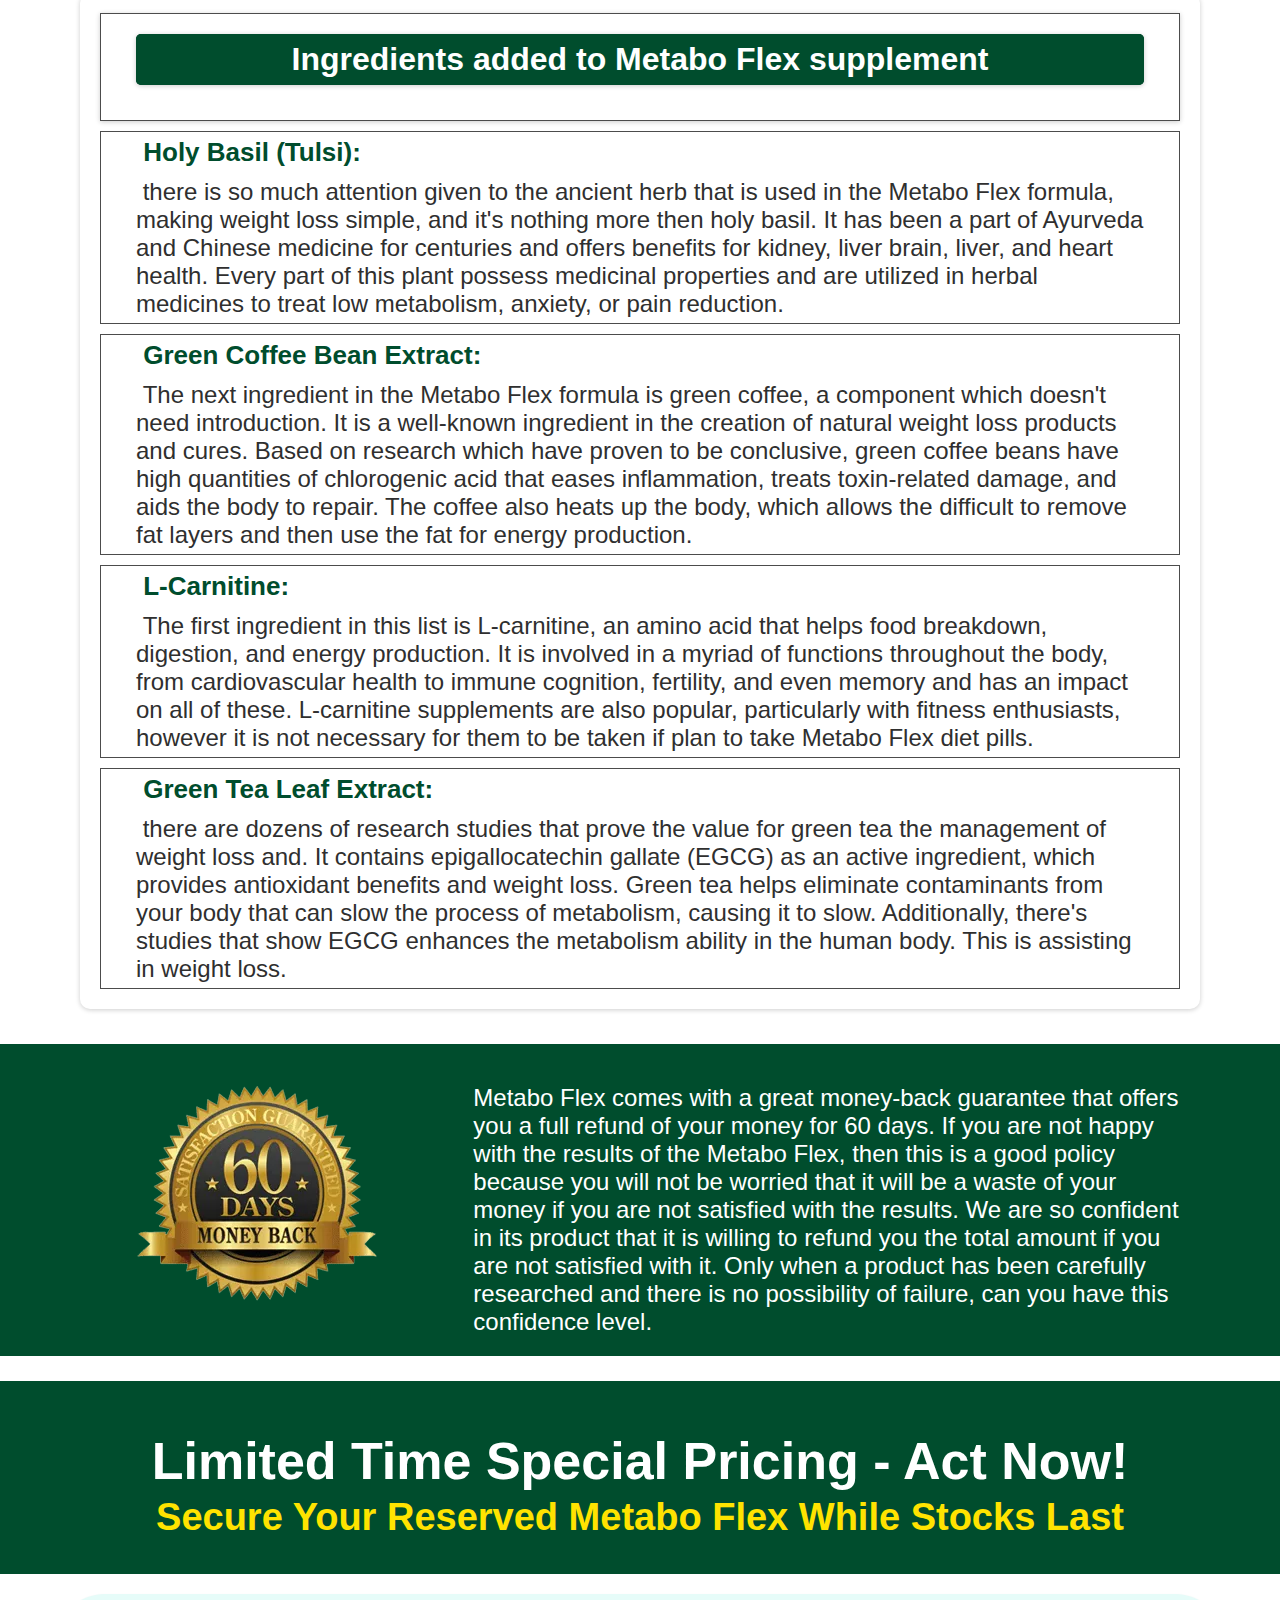
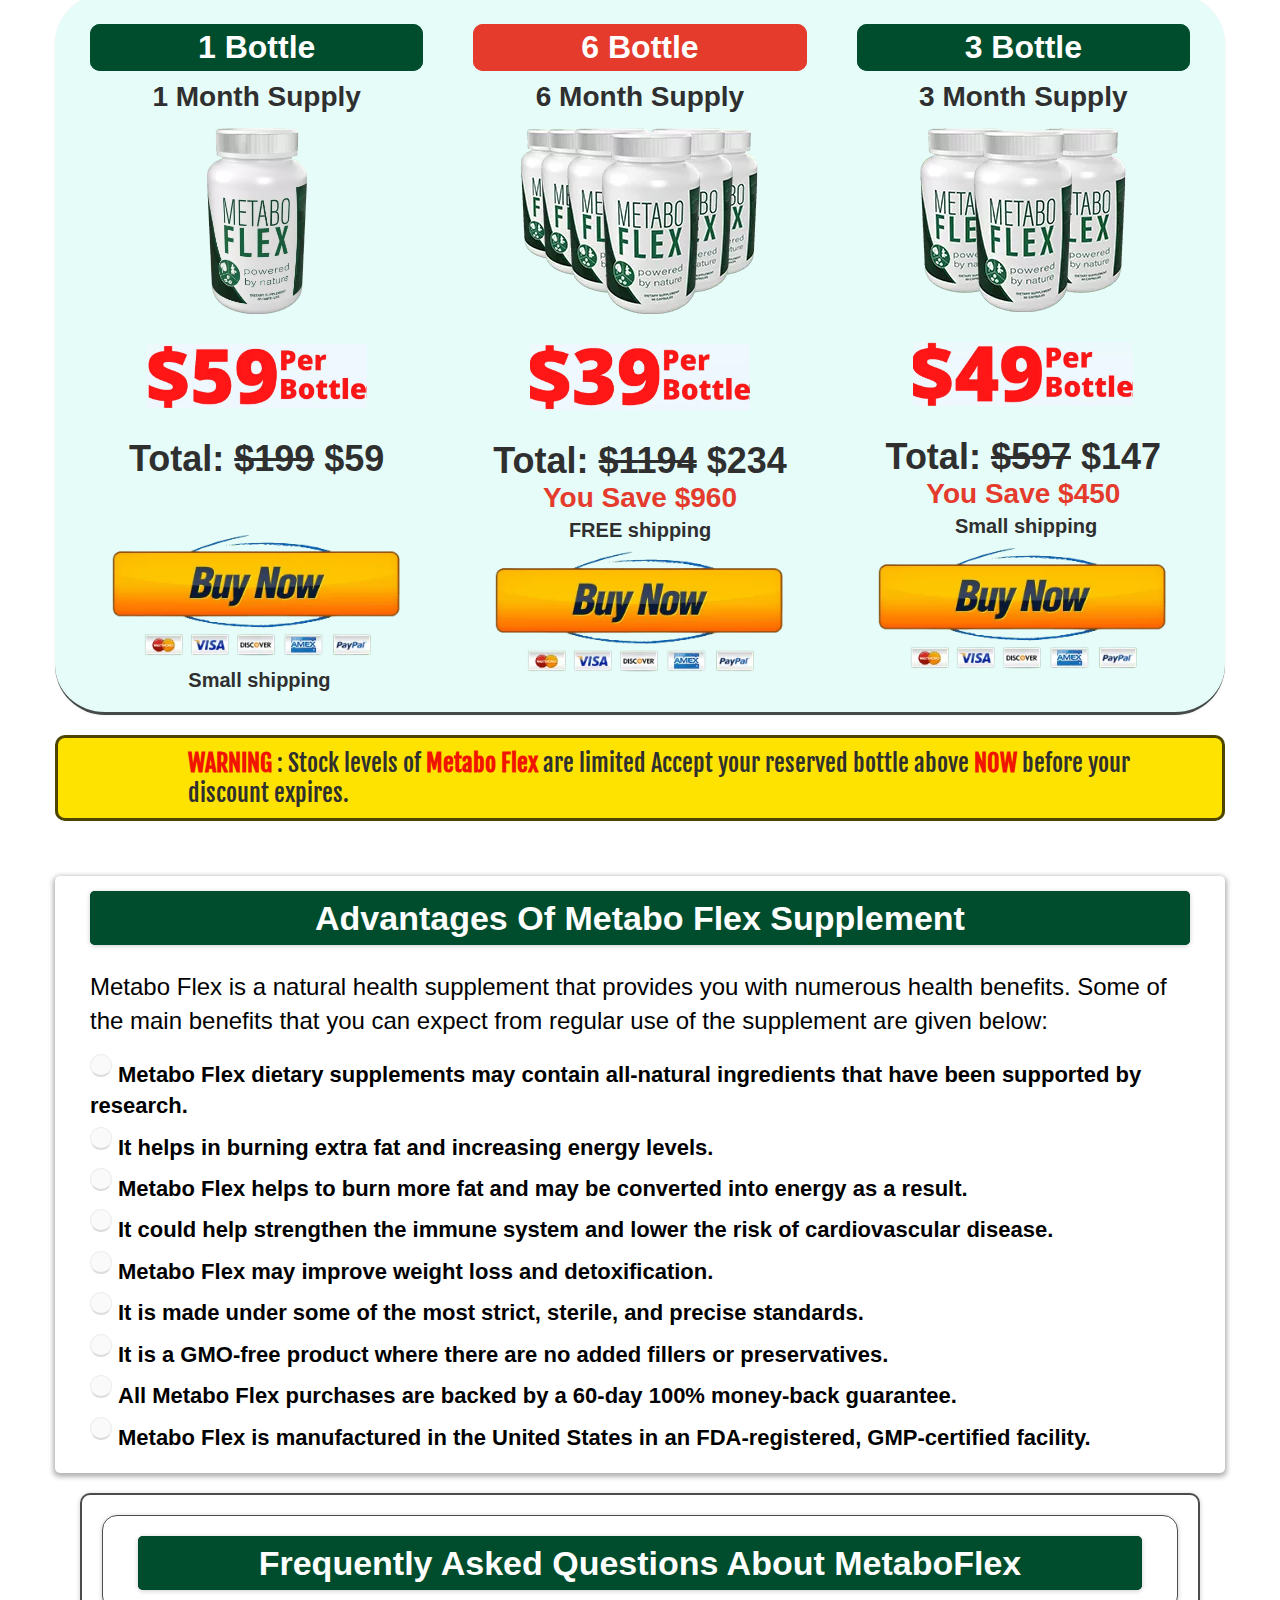
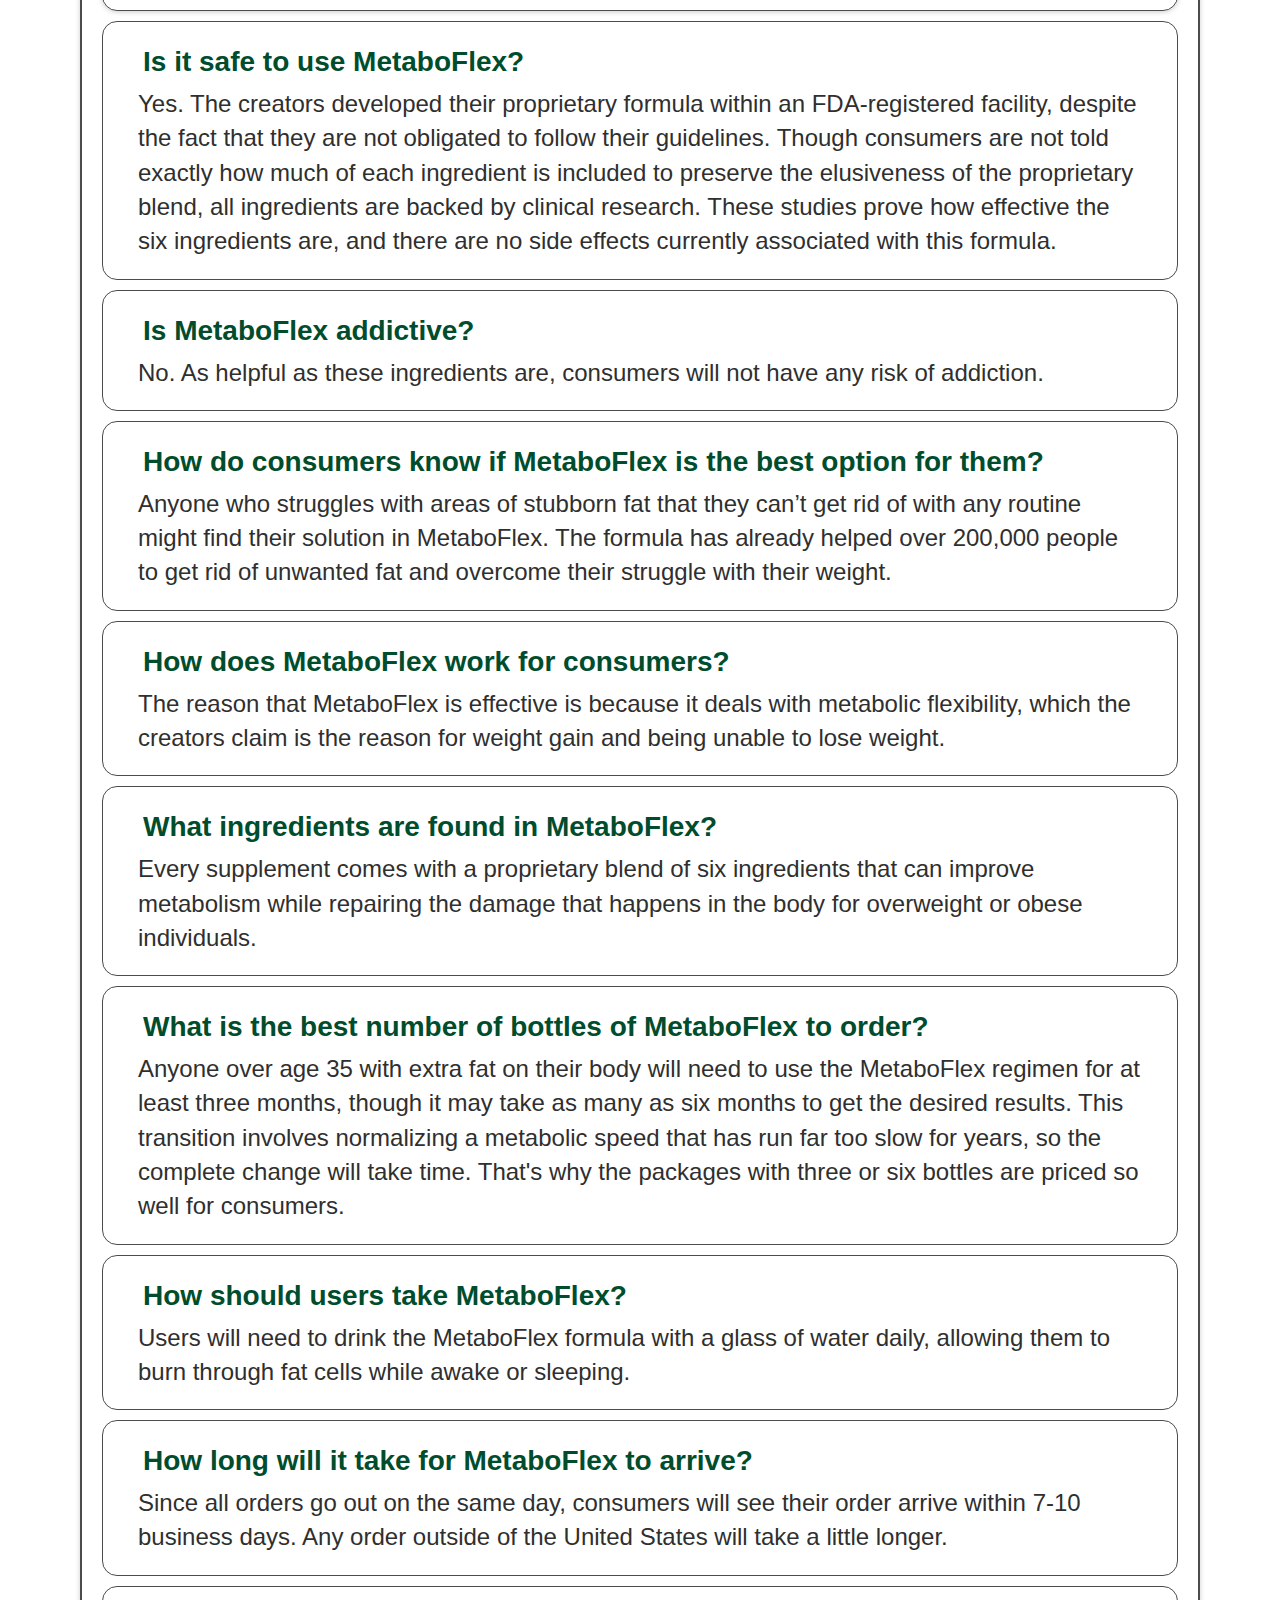
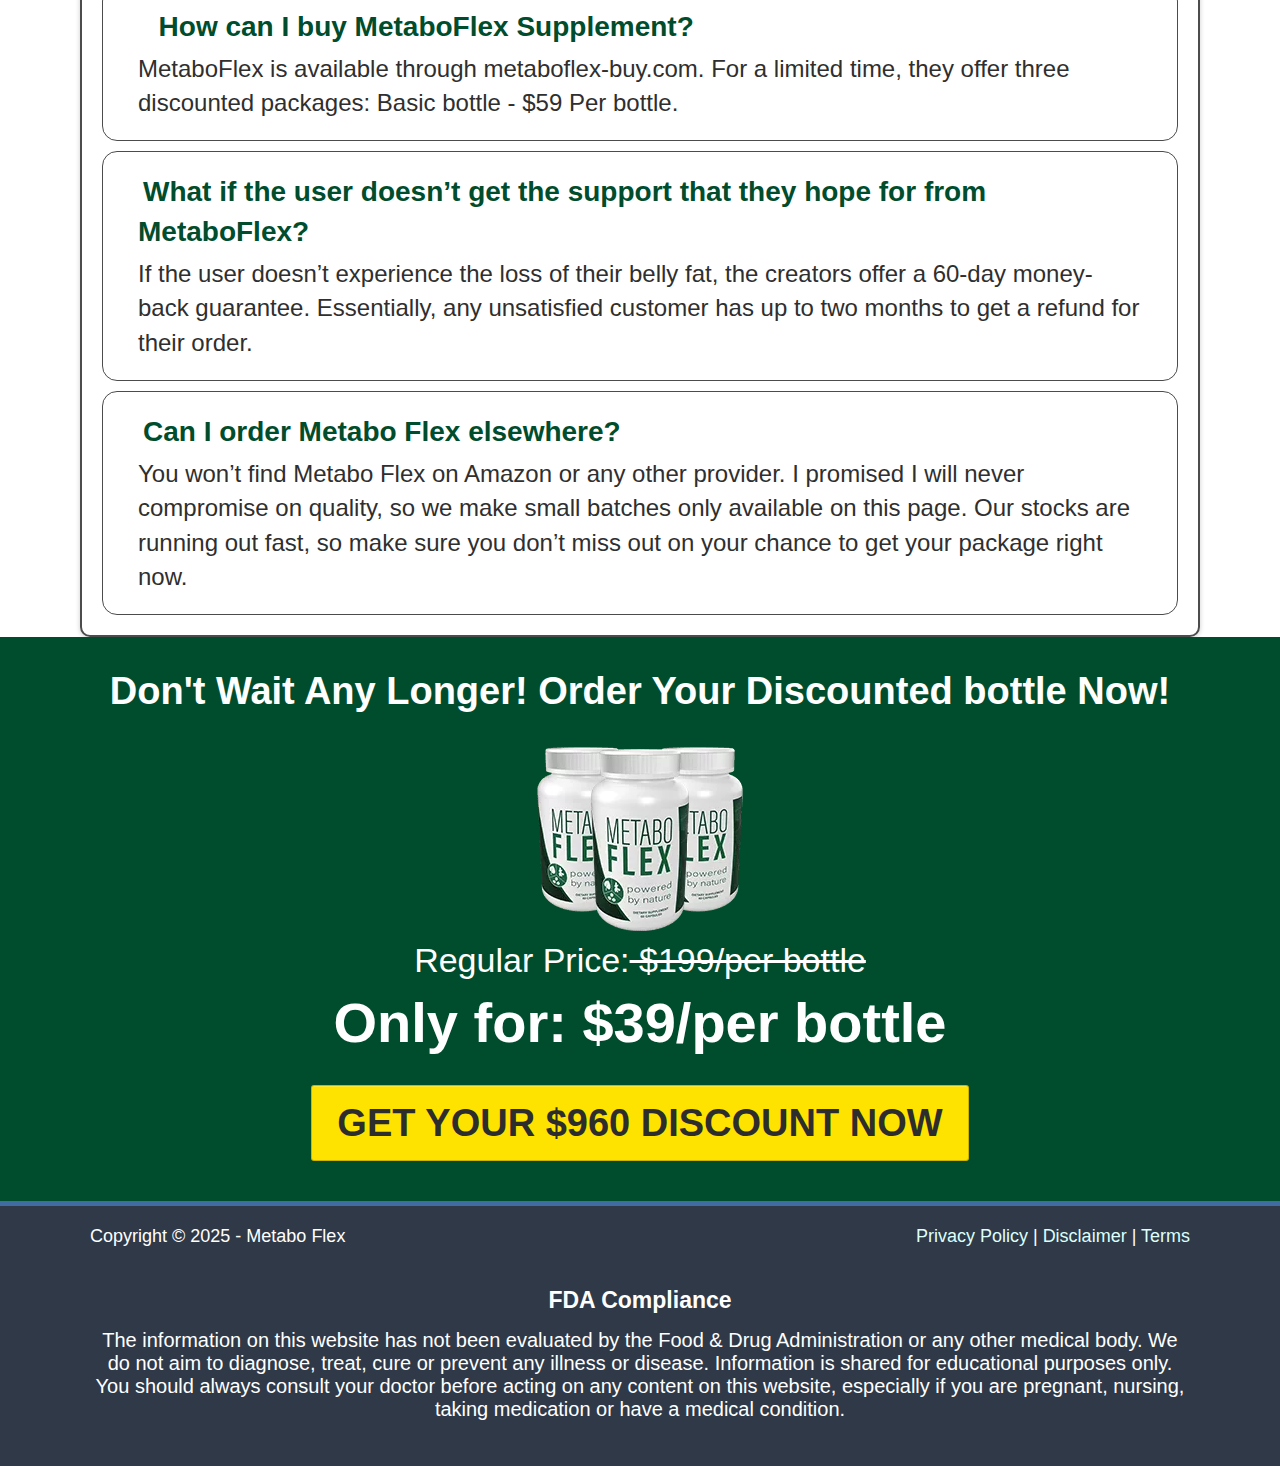
==== commit d238d496: "fgfg" ====
--- a/index.html
+++ b/index.html
@@ -64,7 +64,7 @@
     href="../metaboflex-com.com/hosted/images/82/bb27a3b46f4e4d9ce7c565d3bc05dd/metabo-flex.png">
   </link>
   <meta name="msvalidate.01" content="D706A9CDA41743E14DA57A6DCB2DDAFF" />
-  <meta name="google-site-verification" content="Xj4BNQPYmAIP4806FTYLSazyTBgQ9bgKwEA0Aiy0m5Q" />
+  <meta name="google-site-verification" content="jZ-4xgvm4jkQtqSJ2rjz3NtQHXHVf1xCU-st2WTnuJI" />
 </head>
 <script
   type="text/javascript">function init() { for (var t = document.getElementsByTagName("img"), e = 0; e < t.length; e++) { var i = t[e].getAttribute("data-src"); if (i) { for (var n = t[e].parentElement, a = 0; 0 == a && n;)a = n.scrollWidth, n = n.parentElement; a && 0 < i.indexOf("images.clickfunnels.com") && (i = "//try-metaboflex.com/hosted/images/cdn-cgi/image/fit=scale-down,width=" + a + ",quality=75/" + i), t[e].setAttribute("src", i) } } } window.addEventListener("load", init);</script>
@@ -261,26 +261,24 @@
                 id="tmp_image-31626" data-de-type="img" data-de-editing="false" data-title="image" data-ce="false"
                 data-trigger="none" data-animate="fade" data-delay="500"
                 style="margin-top: 15px; outline: none; cursor: pointer;" aria-disabled="false" data-hide-on>
-                <img src="[data-uri]" class="elIMG ximg"
-                  alt="metabo flex official" width="400"
-                  data-src="hosted/images/eb/aab4a908984cf1add42c607da2e988/metabo-flex-official.png" tabindex="0"
+                <img src="[data-uri]" class="elIMG ximg"
+                  alt="metabo flex official" width="400" data-src="hosted/metabo-flex-official.webp" tabindex="0"
                   height>
               </div>
               <div class="de elImageWrapper de-image-block elAlign_center elMargin0 ui-droppable de-editable"
                 id="tmp_image-16382" data-de-type="img" data-de-editing="false" data-title="image" data-ce="false"
                 data-trigger="none" data-animate="fade" data-delay="500"
                 style="margin-top: 0px; outline: none; cursor: pointer;" aria-disabled="false" data-hide-on="desktop">
-                <img src="[data-uri]" class="elIMG ximg"
-                  alt="metabo flex made in usa"
-                  data-src="hosted/images/41/d0ffc803e84732b9b8e383f784a987/metabo-flex-made-in-usa.png" tabindex="0">
+                <img src="[data-uri]" class="elIMG ximg"
+                  alt="metabo flex made in usa" data-src="hosted/metabo-flex-made-in-usa.webp" tabindex="0">
               </div>
               <div class="de elImageWrapper de-image-block elAlign_center elMargin0 ui-droppable de-editable"
                 id="tmp_image-22001" data-de-type="img" data-de-editing="false" data-title="image" data-ce="false"
                 data-trigger="none" data-animate="fade" data-delay="500"
                 style="margin-top: 0px; outline: none; cursor: pointer;" aria-disabled="false" data-hide-on="desktop">
-                <img src="[data-uri]" class="elIMG ximg"
-                  alt="metabo flex 5 star rated" width="300"
-                  data-src="hosted/images/e9/5ff3d272d24358abea08d7436a4588/metabo-flex-5-star-rated.png" tabindex="0">
+                <img src="[data-uri]" class="elIMG ximg"
+                  alt="metabo flex 5 star rated" width="300" data-src="hosted/metabo-flex-5-star-rated.webp"
+                  tabindex="0">
               </div>
               <div class="de elHeadlineWrapper ui-droppable de-editable" id="tmp_subheadline-97413"
                 data-de-type="headline" data-de-editing="false" data-title="sub-headline" data-ce="true"
@@ -428,10 +426,8 @@
                 id="tmp_image-51822" data-de-type="img" data-de-editing="false" data-title="image" data-ce="false"
                 data-trigger="none" data-animate="fade" data-delay="500"
                 style="margin-top: 0px; outline: none; cursor: pointer;" aria-disabled="false">
-                <img src="[data-uri]" class="elIMG ximg"
-                  alt="metabo flex made in the usa"
-                  data-src="hosted/images/49/3a70f0bdf14d28a0178a37b6243108/metabo-flex-made-in-the-usa.png"
-                  tabindex="0">
+                <img src="[data-uri]" class="elIMG ximg"
+                  alt="metabo flex made in the usa" data-src="hosted/metabo-flex-made-in-the-usa.webp" tabindex="0">
               </div>
               <div class="de elHeadlineWrapper ui-droppable de-editable" id="tmp_subheadline-33754"
                 data-de-type="headline" data-de-editing="false" data-title="sub-headline" data-ce="true"
@@ -460,9 +456,8 @@
                 id="tmp_image-93140" data-de-type="img" data-de-editing="false" data-title="image" data-ce="false"
                 data-trigger="none" data-animate="fade" data-delay="500"
                 style="margin-top: 0px; outline: none; cursor: pointer;" aria-disabled="false">
-                <img src="[data-uri]" class="elIMG ximg"
-                  alt="metabo flex all natural"
-                  data-src="hosted/images/7e/4b42b7bb7f40179b6d1b6b235fcf53/metabo-flex-all-natural.png" tabindex="0">
+                <img src="[data-uri]" class="elIMG ximg"
+                  alt="metabo flex all natural" data-src="hosted/metabo-flex-all-natural.webp" tabindex="0">
               </div>
               <div class="de elHeadlineWrapper ui-droppable de-editable" id="headline-54520" data-de-type="headline"
                 data-de-editing="false" data-title="sub-headline" data-ce="true" data-trigger="none" data-animate="fade"
@@ -494,9 +489,8 @@
                 id="tmp_image-80334" data-de-type="img" data-de-editing="false" data-title="image" data-ce="false"
                 data-trigger="none" data-animate="fade" data-delay="500"
                 style="margin-top: 0px; outline: none; cursor: pointer;" aria-disabled="false">
-                <img src="[data-uri]" class="elIMG ximg"
-                  alt="metabo flex fda approved"
-                  data-src="hosted/images/b8/74fedb0aae432aa8cf8a5a1420c18a/metabo-flex-fda-approved.png" tabindex="0">
+                <img src="[data-uri]" class="elIMG ximg"
+                  alt="metabo flex fda approved" data-src="hosted/metabo-flex-fda-approved.webp" tabindex="0">
               </div>
               <div class="de elHeadlineWrapper ui-droppable de-editable" id="headline-39567" data-de-type="headline"
                 data-de-editing="false" data-title="sub-headline" data-ce="true" data-trigger="none" data-animate="fade"
@@ -528,9 +522,9 @@
                 id="tmp_image-62804" data-de-type="img" data-de-editing="false" data-title="image" data-ce="false"
                 data-trigger="none" data-animate="fade" data-delay="500"
                 style="margin-top: 0px; outline: none; cursor: pointer;" aria-disabled="false">
-                <img src="[data-uri]" class="elIMG ximg"
-                  alt="metabo flex gmp certified" width="150"
-                  data-src="hosted/images/ee/bf6a9c09ca449c81742945809c083c/metabo-flex-gmp-certified.png" tabindex="0">
+                <img src="[data-uri]" class="elIMG ximg"
+                  alt="metabo flex gmp certified" width="150" data-src="hosted/metabo-flex-gmp-certified.webp"
+                  tabindex="0">
               </div>
               <div class="de elHeadlineWrapper ui-droppable de-editable" id="headline-68176" data-de-type="headline"
                 data-de-editing="false" data-title="sub-headline" data-ce="true" data-trigger="none" data-animate="fade"
@@ -598,19 +592,17 @@
                 data-trigger="none" data-animate="fade" data-delay="500"
                 style="margin-top: 0px; outline: none; cursor: pointer;" data-element-theme="customized"
                 aria-disabled="false">
-                <img src="[data-uri]" class="elIMG ximg el_media_theme9"
-                  alt="metabo flex review by Tracey" style width="170"
-                  data-src="hosted/images/e6/088c2b00a748b486c77cc4770f2f0f/metabo-flex-review-by-Tracey.png"
-                  tabindex="0">
+                <img src="[data-uri]"
+                  class="elIMG ximg el_media_theme9" alt="metabo flex review by Tracey" style width="170"
+                  data-src="hosted/metabo-flex-review-by-Tracey.webp" tabindex="0">
               </div>
               <div class="de elImageWrapper de-image-block elAlign_center elMargin0 ui-droppable de-editable"
                 id="img-79953" data-de-type="img" data-de-editing="false" data-title="image" data-ce="false"
                 data-trigger="none" data-animate="fade" data-delay="500"
                 style="margin-top: 15px; outline: none; cursor: pointer;" aria-disabled="false">
-                <img src="[data-uri]" class="elIMG ximg"
+                <img src="[data-uri]" class="elIMG ximg"
                   alt="metabo flex fiva rated by customer" width="270"
-                  data-src="hosted/images/17/63edb149f84effa3aac0cc2988be07/metabo-flex-fiva-rated-by-customer.png"
-                  tabindex="0">
+                  data-src="hosted/metabo-flex-fiva-rated-by-customer.webp" tabindex="0">
               </div>
               <div class="de elHeadlineWrapper ui-droppable de-editable" id="tmp_subheadline-15288"
                 data-de-type="headline" data-de-editing="false" data-title="sub-headline" data-ce="true"
@@ -653,19 +645,17 @@
                 data-trigger="none" data-animate="fade" data-delay="500"
                 style="margin-top: 0px; outline: none; cursor: pointer;" data-element-theme="customized"
                 aria-disabled="false">
-                <img src="[data-uri]" class="elIMG ximg el_media_theme9"
-                  alt="metabo flex review by Angela" style width="170"
-                  data-src="hosted/images/34/4f5b19c00b4ef3ae2c6c7b1fa507bd/metabo-flex-review-by-Angela.png"
-                  tabindex="0">
+                <img src="[data-uri]"
+                  class="elIMG ximg el_media_theme9" alt="metabo flex review by Angela" style width="170"
+                  data-src="hosted/metabo-flex-review-by-Angela.webp" tabindex="0">
               </div>
               <div class="de elImageWrapper de-image-block elAlign_center elMargin0 ui-droppable de-editable"
                 id="img-66720" data-de-type="img" data-de-editing="false" data-title="image" data-ce="false"
                 data-trigger="none" data-animate="fade" data-delay="500"
                 style="margin-top: 15px; outline: none; cursor: pointer;" aria-disabled="false">
-                <img src="[data-uri]" class="elIMG ximg"
+                <img src="[data-uri]" class="elIMG ximg"
                   alt="metabo flex fiva rated by customer" width="270"
-                  data-src="hosted/images/17/63edb149f84effa3aac0cc2988be07/metabo-flex-fiva-rated-by-customer.png"
-                  tabindex="0">
+                  data-src="hosted/metabo-flex-fiva-rated-by-customer.webp" tabindex="0">
               </div>
               <div class="de elHeadlineWrapper ui-droppable hiddenElementTools de-editable" id="headline-49295"
                 data-de-type="headline" data-de-editing="false" data-title="sub-headline" data-ce="true"
@@ -706,19 +696,17 @@
                 data-trigger="none" data-animate="fade" data-delay="500"
                 style="margin-top: 0px; outline: none; cursor: pointer;" data-element-theme="customized"
                 aria-disabled="false">
-                <img src="[data-uri]" class="elIMG ximg el_media_theme9"
-                  alt="metabo flex review by Michael" style width="170"
-                  data-src="hosted/images/b8/b3ef80b8394d9fbdaf686d2ca75faa/metabo-flex-review-by-Michael.png"
-                  tabindex="0">
+                <img src="[data-uri]"
+                  class="elIMG ximg el_media_theme9" alt="metabo flex review by Michael" style width="170"
+                  data-src="hosted/metabo-flex-review-by-Michael.webp" tabindex="0">
               </div>
               <div class="de elImageWrapper de-image-block elAlign_center elMargin0 ui-droppable de-editable"
                 id="tmp_image-11154" data-de-type="img" data-de-editing="false" data-title="image" data-ce="false"
                 data-trigger="none" data-animate="fade" data-delay="500"
                 style="margin-top: 15px; outline: none; cursor: pointer;" aria-disabled="false">
-                <img src="[data-uri]" class="elIMG ximg"
+                <img src="[data-uri]" class="elIMG ximg"
                   alt="metabo flex fiva rated by customer" width="270"
-                  data-src="hosted/images/17/63edb149f84effa3aac0cc2988be07/metabo-flex-fiva-rated-by-customer.png"
-                  tabindex="0">
+                  data-src="hosted/metabo-flex-fiva-rated-by-customer.webp" tabindex="0">
               </div>
               <div class="de elHeadlineWrapper ui-droppable de-editable" id="headline-92190" data-de-type="headline"
                 data-de-editing="false" data-title="sub-headline" data-ce="true" data-trigger="none" data-animate="fade"
@@ -934,9 +922,8 @@
                 id="tmp_image-43117" data-de-type="img" data-de-editing="false" data-title="image" data-ce="false"
                 data-trigger="none" data-animate="fade" data-delay="500"
                 style="margin-top: 0px; outline: none; cursor: pointer;" aria-disabled="false">
-                <img src="[data-uri]" class="elIMG ximg"
-                  alt="metabo flex verify by jbc"
-                  data-src="hosted/images/1c/020f09130941659e6fe58083610be1/metabo-flex-verify-by-jbc.png" tabindex="0">
+                <img src="[data-uri]" class="elIMG ximg"
+                  alt="metabo flex verify by jbc" data-src="hosted/metabo-flex-verify-by-jbc.webp" tabindex="0">
               </div>
             </div>
           </div>
@@ -1376,17 +1363,15 @@
                 id="tmp_image-68191" data-de-type="img" data-de-editing="false" data-title="image" data-ce="false"
                 data-trigger="none" data-animate="fade" data-delay="500"
                 style="margin-top: 15px; outline: none; cursor: pointer;" aria-disabled="false">
-                <img src="[data-uri]" class="elIMG ximg"
-                  alt="metabo flex 1 bottle" width="100"
-                  data-src="hosted/images/cd/6a03fe618f4533bc4ddaf43695a35a/metabo-flex-1-bottle.png" tabindex="0">
+                <img src="[data-uri]" class="elIMG ximg"
+                  alt="metabo flex 1 bottle" width="100" data-src="hosted/metabo-flex-1-bottle.webp" tabindex="0">
               </div>
               <div class="de elImageWrapper de-image-block elAlign_center elMargin0 ui-droppable de-editable"
                 id="tmp_image-25961" data-de-type="img" data-de-editing="false" data-title="image" data-ce="false"
                 data-trigger="none" data-animate="fade" data-delay="500"
                 style="margin-top: 30px; outline: none; cursor: pointer;" aria-disabled="false">
-                <img src="[data-uri]" class="elIMG ximg"
-                  alt="metabo flex $59 per bottle"
-                  data-src="hosted/images/87/039c00c31f45368e86ccaf48bfcaa6/metabo-flex-59-per-bottle.png" tabindex="0"
+                <img src="[data-uri]" class="elIMG ximg"
+                  alt="metabo flex $59 per bottle" data-src="hosted/metabo-flex-59-per-bottle.webp" tabindex="0"
                   width="220">
               </div>
               <div class="de elHeadlineWrapper ui-droppable de-editable" id="tmp_subheadline-71524"
@@ -1402,11 +1387,10 @@
                 data-trigger="none" data-animate="fade" data-delay="500"
                 style="margin-top: 45px; outline: none; cursor: pointer;" aria-disabled="false"
                 data-imagelink="https://hop.clickbank.net/?vendor=metaboflex&amp;affiliate=manukk&amp;lid=6100&amp;tid=TRY">
-                <img src="[data-uri]" class="elIMG ximg"
+                <img src="[data-uri]" class="elIMG ximg"
                   alt="metabo flex buy now" width="300"
                   data-imagelink="https://hop.clickbank.net/?vendor=metaboflex&amp;affiliate=manukk&amp;lid=6100&amp;tid=TRY"
-                  data-src="hosted/images/07/ba179a25714a9d8562ffd956d9f5f0/metabo-flex-buy-now.png" tabindex="0"
-                  target="_blank">
+                  data-src="hosted/metabo-flex-buy-now.webp" tabindex="0" target="_blank">
               </div>
               <div class="de elHeadlineWrapper ui-droppable de-editable" id="tmp_subheadline-41701"
                 data-de-type="headline" data-de-editing="false" data-title="sub-headline" data-ce="true"
@@ -1446,17 +1430,15 @@
                 id="img-95322" data-de-type="img" data-de-editing="false" data-title="image" data-ce="false"
                 data-trigger="none" data-animate="fade" data-delay="500"
                 style="margin-top: 15px; outline: none; cursor: pointer;" aria-disabled="false">
-                <img src="[data-uri]" class="elIMG ximg"
-                  alt="metabo flex 6 bottle" width
-                  data-src="hosted/images/36/fa5033a7414bcf9e84fbb0402ecbc5/metabo-flex-6-bottle.png" tabindex="0">
+                <img src="[data-uri]" class="elIMG ximg"
+                  alt="metabo flex 6 bottle" width data-src="hosted/metabo-flex-6-bottle.webp" tabindex="0">
               </div>
               <div class="de elImageWrapper de-image-block elAlign_center elMargin0 ui-droppable de-editable"
                 id="img-19251" data-de-type="img" data-de-editing="false" data-title="image" data-ce="false"
                 data-trigger="none" data-animate="fade" data-delay="500"
                 style="margin-top: 30px; outline: none; cursor: pointer;" aria-disabled="false">
-                <img src="[data-uri]" class="elIMG ximg"
-                  alt="metabo flex $39 per bottle"
-                  data-src="hosted/images/2d/bd40c74f5544f383e46e5d918a4cff/metabo-flex-39-per-bottle.png" tabindex="0"
+                <img src="[data-uri]" class="elIMG ximg"
+                  alt="metabo flex $39 per bottle" data-src="hosted/metabo-flex-39-per-bottle.webp" tabindex="0"
                   width="220">
               </div>
               <div class="de elHeadlineWrapper ui-droppable de-editable" id="headline-43576" data-de-type="headline"
@@ -1491,11 +1473,10 @@
                 data-trigger="none" data-animate="fade" data-delay="500"
                 style="margin-top: 0px; outline: none; cursor: pointer;" aria-disabled="false"
                 data-imagelink="https://hop.clickbank.net/?vendor=metaboflex&amp;affiliate=manukk&amp;lid=6100&amp;tid=TRY">
-                <img src="[data-uri]" class="elIMG ximg"
+                <img src="[data-uri]" class="elIMG ximg"
                   alt="metabo flex buy now" width="300"
                   data-imagelink="https://hop.clickbank.net/?vendor=metaboflex&amp;affiliate=manukk&amp;lid=6100&amp;tid=TRY"
-                  data-src="hosted/images/07/ba179a25714a9d8562ffd956d9f5f0/metabo-flex-buy-now.png" tabindex="0"
-                  target="_blank">
+                  data-src="hosted/metabo-flex-buy-now.webp" tabindex="0" target="_blank">
               </div>
             </div>
           </div>
@@ -1525,17 +1506,15 @@
                 id="img-24589" data-de-type="img" data-de-editing="false" data-title="image" data-ce="false"
                 data-trigger="none" data-animate="fade" data-delay="500"
                 style="margin-top: 15px; outline: none; cursor: pointer;" aria-disabled="false">
-                <img src="[data-uri]" class="elIMG ximg"
-                  alt="metabo flex 3 bottle" width
-                  data-src="hosted/images/d7/35e689b9154a69a563fc15f12013c6/metabo-flex-3-bottle.png" tabindex="0">
+                <img src="[data-uri]" class="elIMG ximg"
+                  alt="metabo flex 3 bottle" width data-src="hosted/metabo-flex-3-bottle.webp" tabindex="0">
               </div>
               <div class="de elImageWrapper de-image-block elAlign_center elMargin0 ui-droppable de-editable"
                 id="img-41431" data-de-type="img" data-de-editing="false" data-title="image" data-ce="false"
                 data-trigger="none" data-animate="fade" data-delay="500"
                 style="margin-top: 30px; outline: none; cursor: pointer;" aria-disabled="false">
-                <img src="[data-uri]" class="elIMG ximg"
-                  alt="metabo flex $49 per bottle"
-                  data-src="hosted/images/da/e3b672c08841c4aed4c4156262f5e7/metabo-flex-49-per-bottle.png" tabindex="0"
+                <img src="[data-uri]" class="elIMG ximg"
+                  alt="metabo flex $49 per bottle" data-src="hosted/metabo-flex-49-per-bottle.webp" tabindex="0"
                   width="220">
               </div>
               <div class="de elHeadlineWrapper ui-droppable de-editable" id="headline-67574" data-de-type="headline"
@@ -1569,11 +1548,10 @@
                 data-trigger="none" data-animate="fade" data-delay="500"
                 style="margin-top: 0px; outline: none; cursor: pointer;" aria-disabled="false"
                 data-imagelink="https://hop.clickbank.net/?vendor=metaboflex&amp;affiliate=manukk&amp;lid=6100&amp;tid=TRY">
-                <img src="[data-uri]" class="elIMG ximg"
+                <img src="[data-uri]" class="elIMG ximg"
                   alt="metabo flex buy now" width="300"
                   data-imagelink="https://hop.clickbank.net/?vendor=metaboflex&amp;affiliate=manukk&amp;lid=6100&amp;tid=TRY"
-                  data-src="hosted/images/07/ba179a25714a9d8562ffd956d9f5f0/metabo-flex-buy-now.png" tabindex="0"
-                  target="_blank">
+                  data-src="hosted/metabo-flex-buy-now.webp" tabindex="0" target="_blank">
               </div>
             </div>
           </div>
@@ -1965,9 +1943,8 @@
                 id="tmp_image-85110" data-de-type="img" data-de-editing="false" data-title="image" data-ce="false"
                 data-trigger="none" data-animate="fade" data-delay="500"
                 style="margin-top: 0px; outline: none; cursor: pointer;" aria-disabled="false" data-hide-on>
-                <img src="[data-uri]" class="elIMG ximg"
-                  alt="metabo flex 60 days money back"
-                  data-src="hosted/images/9f/c33db030d6433f97027a68f658156d/metabo-flex-60-days-money-back.png"
+                <img src="[data-uri]" class="elIMG ximg"
+                  alt="metabo flex 60 days money back" data-src="hosted/metabo-flex-60-days-money-back.webp"
                   tabindex="0">
               </div>
             </div>
@@ -2078,17 +2055,15 @@
                 id="tmp_image-68191-142" data-de-type="img" data-de-editing="false" data-title="image" data-ce="false"
                 data-trigger="none" data-animate="fade" data-delay="500"
                 style="margin-top: 15px; outline: none; cursor: pointer;" aria-disabled="false">
-                <img src="[data-uri]" class="elIMG ximg"
-                  alt="metabo flex 1 bottle" width="100"
-                  data-src="hosted/images/cd/6a03fe618f4533bc4ddaf43695a35a/metabo-flex-1-bottle.png" tabindex="0">
+                <img src="[data-uri]" class="elIMG ximg"
+                  alt="metabo flex 1 bottle" width="100" data-src="hosted/metabo-flex-1-bottle.webp" tabindex="0">
               </div>
               <div class="de elImageWrapper de-image-block elAlign_center elMargin0 ui-droppable de-editable"
                 id="tmp_image-25961-100" data-de-type="img" data-de-editing="false" data-title="image" data-ce="false"
                 data-trigger="none" data-animate="fade" data-delay="500"
                 style="margin-top: 30px; outline: none; cursor: pointer;" aria-disabled="false">
-                <img src="[data-uri]" class="elIMG ximg"
-                  alt="metabo flex $59 per bottle"
-                  data-src="hosted/images/87/039c00c31f45368e86ccaf48bfcaa6/metabo-flex-59-per-bottle.png" tabindex="0"
+                <img src="[data-uri]" class="elIMG ximg"
+                  alt="metabo flex $59 per bottle" data-src="hosted/metabo-flex-59-per-bottle.webp" tabindex="0"
                   width="220">
               </div>
               <div class="de elHeadlineWrapper ui-droppable de-editable" id="tmp_subheadline-71524-161"
@@ -2104,11 +2079,10 @@
                 data-trigger="none" data-animate="fade" data-delay="500"
                 style="margin-top: 45px; outline: none; cursor: pointer;" aria-disabled="false"
                 data-imagelink="https://hop.clickbank.net/?vendor=metaboflex&amp;affiliate=manukk&amp;lid=6100&amp;tid=TRY">
-                <img src="[data-uri]" class="elIMG ximg"
+                <img src="[data-uri]" class="elIMG ximg"
                   alt="metabo flex buy now" width="300"
                   data-imagelink="https://hop.clickbank.net/?vendor=metaboflex&amp;affiliate=manukk&amp;lid=6100&amp;tid=TRY"
-                  data-src="hosted/images/07/ba179a25714a9d8562ffd956d9f5f0/metabo-flex-buy-now.png" tabindex="0"
-                  target="_blank">
+                  data-src="hosted/metabo-flex-buy-now.webp" tabindex="0" target="_blank">
               </div>
               <div class="de elHeadlineWrapper ui-droppable de-editable" id="tmp_subheadline-41701-156"
                 data-de-type="headline" data-de-editing="false" data-title="sub-headline" data-ce="true"
@@ -2148,17 +2122,15 @@
                 id="img-95322-169" data-de-type="img" data-de-editing="false" data-title="image" data-ce="false"
                 data-trigger="none" data-animate="fade" data-delay="500"
                 style="margin-top: 15px; outline: none; cursor: pointer;" aria-disabled="false">
-                <img src="[data-uri]" class="elIMG ximg"
-                  alt="metabo flex 6 bottle" width
-                  data-src="hosted/images/36/fa5033a7414bcf9e84fbb0402ecbc5/metabo-flex-6-bottle.png" tabindex="0">
+                <img src="[data-uri]" class="elIMG ximg"
+                  alt="metabo flex 6 bottle" width data-src="hosted/metabo-flex-6-bottle.webp" tabindex="0">
               </div>
               <div class="de elImageWrapper de-image-block elAlign_center elMargin0 ui-droppable de-editable"
                 id="img-19251-178" data-de-type="img" data-de-editing="false" data-title="image" data-ce="false"
                 data-trigger="none" data-animate="fade" data-delay="500"
                 style="margin-top: 30px; outline: none; cursor: pointer;" aria-disabled="false">
-                <img src="[data-uri]" class="elIMG ximg"
-                  alt="metabo flex $39 per bottle"
-                  data-src="hosted/images/2d/bd40c74f5544f383e46e5d918a4cff/metabo-flex-39-per-bottle.png" tabindex="0"
+                <img src="[data-uri]" class="elIMG ximg"
+                  alt="metabo flex $39 per bottle" data-src="hosted/metabo-flex-39-per-bottle.webp" tabindex="0"
                   width="220">
               </div>
               <div class="de elHeadlineWrapper ui-droppable de-editable" id="headline-43576-108" data-de-type="headline"
@@ -2193,11 +2165,10 @@
                 data-trigger="none" data-animate="fade" data-delay="500"
                 style="margin-top: 0px; outline: none; cursor: pointer;" aria-disabled="false"
                 data-imagelink="https://hop.clickbank.net/?vendor=metaboflex&amp;affiliate=manukk&amp;lid=6100&amp;tid=TRY">
-                <img src="[data-uri]" class="elIMG ximg"
+                <img src="[data-uri]" class="elIMG ximg"
                   alt="metabo flex buy now" width="300"
                   data-imagelink="https://hop.clickbank.net/?vendor=metaboflex&amp;affiliate=manukk&amp;lid=6100&amp;tid=TRY"
-                  data-src="hosted/images/07/ba179a25714a9d8562ffd956d9f5f0/metabo-flex-buy-now.png" tabindex="0"
-                  target="_blank">
+                  data-src="hosted/metabo-flex-buy-now.webp" tabindex="0" target="_blank">
               </div>
             </div>
           </div>
@@ -2227,17 +2198,15 @@
                 id="img-24589-129" data-de-type="img" data-de-editing="false" data-title="image" data-ce="false"
                 data-trigger="none" data-animate="fade" data-delay="500"
                 style="margin-top: 15px; outline: none; cursor: pointer;" aria-disabled="false">
-                <img src="[data-uri]" class="elIMG ximg"
-                  alt="metabo flex 3 bottle" width
-                  data-src="hosted/images/d7/35e689b9154a69a563fc15f12013c6/metabo-flex-3-bottle.png" tabindex="0">
+                <img src="[data-uri]" class="elIMG ximg"
+                  alt="metabo flex 3 bottle" width data-src="hosted/metabo-flex-3-bottle.webp" tabindex="0">
               </div>
               <div class="de elImageWrapper de-image-block elAlign_center elMargin0 ui-droppable de-editable"
                 id="img-41431-176" data-de-type="img" data-de-editing="false" data-title="image" data-ce="false"
                 data-trigger="none" data-animate="fade" data-delay="500"
                 style="margin-top: 30px; outline: none; cursor: pointer;" aria-disabled="false">
-                <img src="[data-uri]" class="elIMG ximg"
-                  alt="metabo flex $49 per bottle"
-                  data-src="hosted/images/da/e3b672c08841c4aed4c4156262f5e7/metabo-flex-49-per-bottle.png" tabindex="0"
+                <img src="[data-uri]" class="elIMG ximg"
+                  alt="metabo flex $49 per bottle" data-src="hosted/metabo-flex-49-per-bottle.webp" tabindex="0"
                   width="220">
               </div>
               <div class="de elHeadlineWrapper ui-droppable de-editable" id="headline-67574-118" data-de-type="headline"
@@ -2272,11 +2241,10 @@
                 data-trigger="none" data-animate="fade" data-delay="500"
                 style="margin-top: 0px; outline: none; cursor: pointer;" aria-disabled="false"
                 data-imagelink="https://hop.clickbank.net/?vendor=metaboflex&amp;affiliate=manukk&amp;lid=6100&amp;tid=TRY">
-                <img src="[data-uri]" class="elIMG ximg"
+                <img src="[data-uri]" class="elIMG ximg"
                   alt="metabo flex buy now" width="300"
                   data-imagelink="https://hop.clickbank.net/?vendor=metaboflex&amp;affiliate=manukk&amp;lid=6100&amp;tid=TRY"
-                  data-src="hosted/images/07/ba179a25714a9d8562ffd956d9f5f0/metabo-flex-buy-now.png" tabindex="0"
-                  target="_blank">
+                  data-src="hosted/metabo-flex-buy-now.webp" tabindex="0" target="_blank">
               </div>
             </div>
           </div>
@@ -2807,9 +2775,8 @@
                 id="tmp_image-97349" data-de-type="img" data-de-editing="false" data-title="image" data-ce="false"
                 data-trigger="none" data-animate="fade" data-delay="500"
                 style="margin-top: 30px; outline: none; cursor: pointer;" aria-disabled="false">
-                <img src="[data-uri]" class="elIMG ximg"
-                  alt="order buy metabo flex" width
-                  data-src="hosted/images/0c/c6317aa31a4dc7953cb53bffcef2ec/order-buy-metabo-flex.png" tabindex="0">
+                <img src="[data-uri]" class="elIMG ximg"
+                  alt="order buy metabo flex" width data-src="hosted/order-buy-metabo-flex.webp" tabindex="0">
               </div>
               <div class="de elHeadlineWrapper ui-droppable de-editable" id="tmp_subheadline-74696"
                 data-de-type="headline" data-de-editing="false" data-title="sub-headline" data-ce="true"
@@ -2885,11 +2852,10 @@
                 <h2 class="ne elHeadline hsSize2 lh3 elMargin0 elBGStyle0 hsTextShadow0"
                   style="text-align: right; font-size: 18px; color: rgb(255, 255, 255);" data-bold="inherit"
                   data-gramm="false" contenteditable="false">
-                  <a href="privacy-policy1677144136405.html" id="link-10282" class target="_parent"
-                    rel="noopener noreferrer" style="color: rgb(220, 255, 251);">Privacy Policy</a> | <a
-                    href="disclaimer1677144136663.html" id="link-64399" class target="_parent" rel="noopener noreferrer"
-                    style="color: rgb(220, 255, 251);">Disclaimer</a> | <a href="terms-and-conditions1677144136932.html"
-                    id="link-51747" class target="_parent" rel="noopener noreferrer"
+                  <a href="privacy-policy.html" id="link-10282" class target="_parent" rel="noopener noreferrer"
+                    style="color: rgb(220, 255, 251);">Privacy Policy</a> | <a href="disclaimer.html" id="link-64399"
+                    class target="_parent" rel="noopener noreferrer" style="color: rgb(220, 255, 251);">Disclaimer</a> |
+                  <a href="terms-and-conditions.html" id="link-51747" class target="_parent" rel="noopener noreferrer"
                     style="color: rgb(220, 255, 251);">Terms</a>
                 </h2>
               </div>
